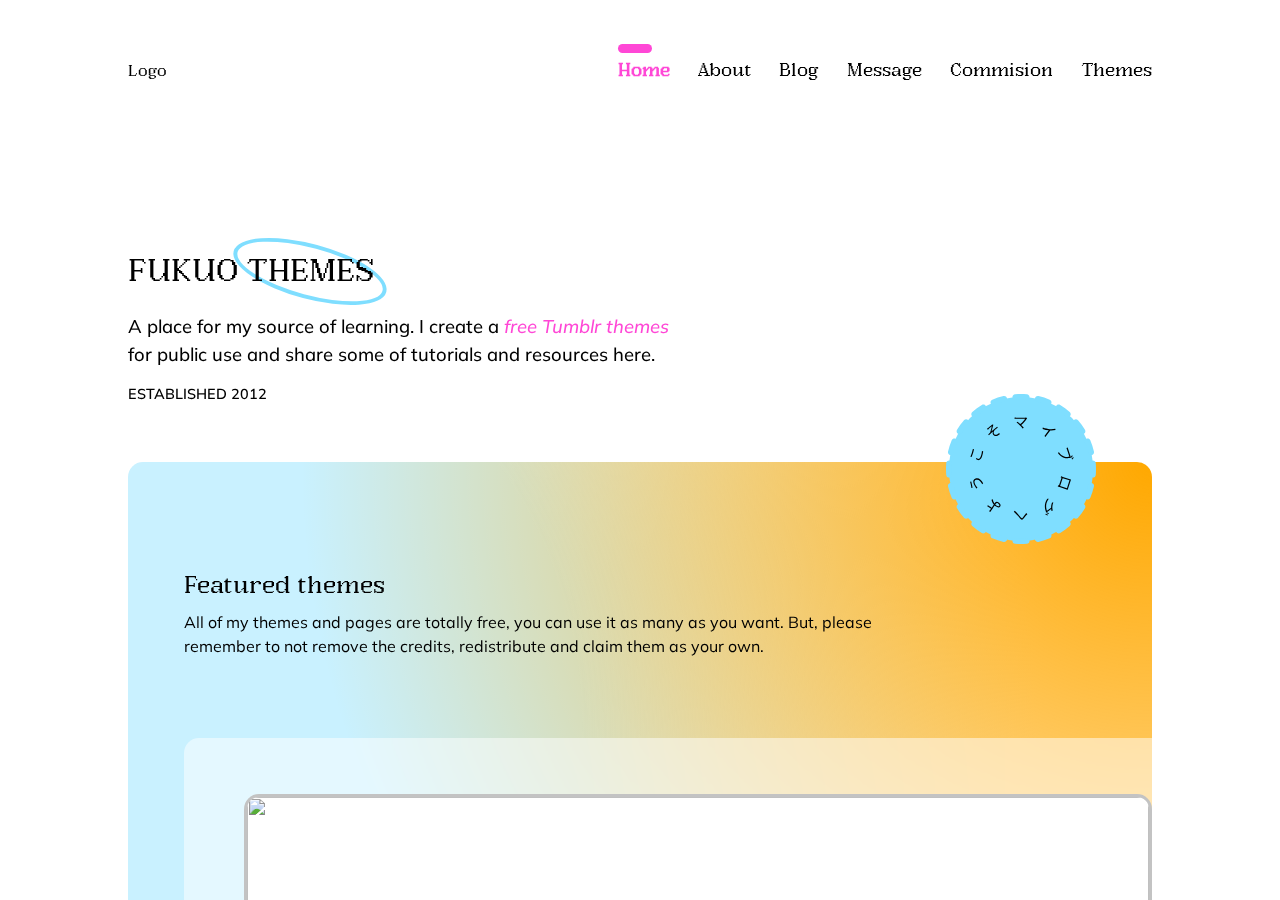
==== index.html @ 9b91c10b "[Styling] Adjustment styling on the about page" ====
<!DOCTYPE html>
<html lang="en">

<head>
    <meta charset="UTF-8">
    <meta http-equiv="X-UA-Compatible" content="IE=edge">
    <meta name="viewport" content="width=device-width, initial-scale=1.0">
    <title>Document</title>

    <link rel="stylesheet" href="css/main.min.css">
    <link rel="preconnect" href="https://fonts.gstatic.com">
    <link
        href="https://fonts.googleapis.com/css2?family=Mulish:ital,wght@0,400;0,700;0,800;1,400;1,700&family=Oxygen+Mono&display=swap"
        rel="stylesheet">
    <link rel="stylesheet" href="https://cdnjs.cloudflare.com/ajax/libs/tiny-slider/2.9.3/tiny-slider.css">
    <!--[if (lt IE 9)]><script src="https://cdnjs.cloudflare.com/ajax/libs/tiny-slider/2.9.3/min/tiny-slider.helper.ie8.js"></script><![endif]-->
</head>

<body>

    <!-- <div class="loader"></div> -->

    <div id="my-scrollbar">
        <nav class="nav">
            <div class="nav__inner">
                <div class="nav__logo">Logo</div>
                <ul class="nav__links" role="list">
                    <li class="nav__menu"><a href="/index.html">Home</a></li>
                    <li class="nav__menu"><a href="/about.html">About</a></li>
                    <li class="nav__menu"><a href="/blog">Blog</a></li>
                    <li class="nav__menu"><a href="/contact">Message</a></li>
                    <li class="nav__menu"><a href="/commissions">Commision</a></li>
                    <li class="nav__menu"><a href="/tagged/themes">Themes</a></li>
                </ul>
            </div>
        </nav>

        <!-- <div data-barba="wrapper"> 
            data-barba="container" data-barba-namespace="home">-->
        <main class="homepage">

            <div class="homepage__intro">
                <h1>FUKUO <span>THEMES</span></h1>
                <p>A place for my source of learning. I create a <em>free Tumblr themes</em> <br /> for public use
                    and share some of
                    tutorials and resources here.</p>
                <p class="created">Established 2012</p>
            </div>
            <div class="homepage__featured">
                <div class="homepage__sticker">

                    <svg width="208" height="208" viewBox="0 0 208 208" fill="none" xmlns="http://www.w3.org/2000/svg">
                        <path
                            d="M4 104C4 48.7715 48.7715 4 104 4V4C159.228 4 204 48.7715 204 104V104C204 159.228 159.228 204 104 204V204C48.7715 204 4 159.228 4 104V104Z"
                            fill="#7FDEFF" />
                        <path
                            d="M112.509 33.686L111.186 32.615C110.892 32.72 110.409 32.783 109.821 32.783H97.305C96.57 32.783 95.751 32.699 95.163 32.615V34.505C95.583 34.463 96.486 34.379 97.305 34.379H109.653C108.603 36.269 106.188 39.356 103.101 41.666C101.673 40.385 99.951 38.978 99.174 38.411L97.809 39.524C98.922 40.301 101.358 42.401 102.618 43.661C103.941 45.026 105.621 46.874 106.398 47.945L107.931 46.727C107.091 45.698 105.6 44.123 104.34 42.863C107.805 40.217 110.472 36.794 111.984 34.337C112.11 34.148 112.299 33.917 112.509 33.686Z"
                            fill="black" />
                        <path
                            d="M134.254 46.5866L133.97 48.4056C136.863 49.3908 139.931 50.0625 142.455 50.3392L137.888 56.6252C137.419 57.2708 136.751 58.0833 136.466 58.369L138.131 59.5787C138.309 59.1895 138.88 58.3324 139.349 57.6868L144.558 50.5173C147.131 50.621 149.632 50.4654 151.898 50.0614L151.525 48.181C149.328 48.7394 146.555 48.9832 143.986 48.8037C141.236 48.6229 137.773 47.9236 134.254 46.5866Z"
                            fill="black" />
                        <path
                            d="M175.689 85.9034L174.873 84.9542C174.383 85.6212 173.593 86.5184 172.95 87.1909C172.793 86.9108 172.695 86.6112 172.611 86.3516L169.36 76.3455C169.146 75.6864 168.946 74.8681 168.851 74.3029L167.073 74.8804C167.255 75.3732 167.523 76.0593 167.776 76.8382L171.098 87.064C169.09 87.4073 166.015 87.3906 163.737 86.5631C161.055 85.5798 158.631 83.8945 156.413 80.3314L155.356 82.1762C157.682 85.4613 160.312 87.2344 163.246 88.3126C165.815 89.222 169.343 89.1359 171.582 88.8939C172.008 88.844 172.353 88.8201 172.678 88.869L172.979 87.6892L173.566 88.3378C174.195 87.6918 175.159 86.5834 175.689 85.9034ZM177.039 88.2912L176.223 87.3419C175.699 88.1083 174.775 89.1373 174.099 89.8427L174.935 90.7855C175.558 90.1195 176.522 89.0111 177.039 88.2912Z"
                            fill="black" />
                        <path
                            d="M173.409 118.605C172.917 118.489 172.298 118.288 171.838 118.139L162.012 114.946C161.313 114.719 159.848 114.199 159.595 114.094L159.037 115.812C159.203 115.844 159.683 116 160.208 116.148L156.665 127.053C156.126 126.878 155.653 126.702 155.513 126.657L154.955 128.374C155.181 128.426 156.746 128.912 157.385 129.12L167.231 132.319C167.73 132.481 168.29 132.663 168.776 132.865C168.931 132.253 169.164 131.534 169.307 131.094L172.792 120.369C172.941 119.91 173.136 119.377 173.409 118.605ZM171.253 119.737L167.703 130.662L158.216 127.579L161.766 116.654L171.253 119.737Z"
                            fill="black" />
                        <path
                            d="M142.204 166.446L142.82 165.401C141.905 165.105 140.574 164.489 139.741 164.056L139.12 165.13C139.983 165.568 141.335 166.143 142.204 166.446ZM140.829 168.483L141.445 167.438C140.513 167.155 139.249 166.594 138.344 166.135L137.723 167.209C138.502 167.603 139.93 168.175 140.829 168.483ZM146.182 162.31L148.127 161.701C147.908 161.185 147.719 160.388 147.666 159.959C147.315 157.904 147.178 154.214 148.829 150.341L147.027 150.326C146.047 152.907 145.736 155.444 145.748 157.641L140.023 161.8C139.239 160.007 138.688 157.034 138.873 154.537C139.098 151.596 140.111 148.524 142.571 145.335L140.516 145.115C138.203 148.613 137.287 151.64 137.111 154.649C136.945 157.599 137.575 160.646 138.363 162.695C138.475 163.029 138.589 163.543 138.626 163.879L140.241 163.744C140.439 163.445 140.776 163.122 141.234 162.789L145.839 159.444C145.875 159.781 145.912 160.117 145.966 160.441C146.019 160.871 146.132 161.67 146.182 162.31Z"
                            fill="black" />
                        <path
                            d="M112.824 166.754L111.27 165.179C110.955 165.62 110.472 166.25 110.031 166.796C108.96 168.098 107.259 170.408 106.272 171.647C105.537 172.529 105.138 172.676 104.235 171.71C103.269 170.618 101.673 168.602 100.308 167.048C98.859 165.41 96.948 163.268 95.373 161.777L94.029 163.31C95.919 164.99 97.998 167.174 99.279 168.581C100.623 170.03 102.219 172.109 103.5 173.39C104.886 174.797 105.957 174.587 107.196 173.159C108.435 171.668 110.199 169.274 111.312 168.14C111.879 167.573 112.299 167.153 112.824 166.754Z"
                            fill="black" />
                        <path
                            d="M73.7441 155.166C73.0652 156.1 71.6185 155.984 69.8686 154.712C69.3079 154.305 68.7843 153.847 68.3271 153.333C68.648 152.891 68.9026 152.505 69.1001 152.233C69.9518 151.061 70.9831 150.927 72.2233 151.828C73.8543 153.013 74.423 154.231 73.7441 155.166ZM59.7825 162.414L61.3965 163.586C61.5338 163.219 62.0383 162.417 62.4826 161.806C62.9964 161.063 64.0086 159.67 64.7245 158.684C65.4651 157.665 66.5328 156.052 67.4646 154.627C67.8909 155.04 68.342 155.42 68.8347 155.778C71.7738 157.913 74.0294 157.631 75.1403 156.102C76.5475 154.166 75.3577 152.159 73.0131 150.456C70.7535 148.814 69.04 149.386 68.0279 150.779C67.8057 151.085 67.5388 151.488 67.2348 151.942C65.9246 150.03 65.1516 147.807 64.8666 145.912L63.113 146.611C63.5339 148.604 64.5557 151.164 66.2983 153.338C65.3094 154.878 64.197 156.588 63.3823 157.709C63.3453 157.76 63.3206 157.794 63.2836 157.845C61.8781 156.85 59.6294 155.372 58.0063 154.426L57.1315 155.737C58.7963 156.661 61.0157 158.144 62.3825 159.085C61.9011 159.748 61.4737 160.372 61.1235 160.818C60.7362 161.315 60.0927 162.094 59.7825 162.414Z"
                            fill="black" />
                        <path
                            d="M41.4905 118.997C45.0655 117.835 48.0925 120.628 50.2686 125.286L51.4945 123.894C49.0348 118.974 45.3328 115.872 40.9988 117.28C38.1428 118.208 37.2529 120.837 38.1744 123.674C38.9206 125.97 40.2995 128.039 41.0733 129.334C41.4078 129.887 41.7483 130.528 41.9699 131.074L43.6586 129.951C43.3032 129.537 42.8953 129.029 42.4944 128.475C41.772 127.406 40.477 125.663 39.7242 123.347C39.0558 121.289 39.8128 119.542 41.4905 118.997ZM35.2285 130.305L36.8308 130.072C36.4969 127.685 35.5855 123.521 35.005 121.259L33.3893 121.519C34.0053 123.482 35.014 127.946 35.2285 130.305Z"
                            fill="black" />
                        <path
                            d="M33.8287 86.9203L35.4665 87.4525C36.099 85.9136 36.7504 84.2484 37.3993 82.2512C38.0029 80.3938 38.5704 78.1714 38.9118 76.7808L37.2741 76.2487C36.9467 77.7321 36.4246 79.8147 35.8016 81.732C35.1526 83.7293 34.4757 85.5407 33.8287 86.9203ZM42.1371 88.7367L41.4517 90.3025C42.2122 90.7483 43.073 91.293 44.0916 91.6239C46.608 92.4416 48.7119 90.5197 50.0293 86.4653C50.9508 83.6293 51.4753 80.9954 51.5431 79.4277L49.819 78.8895C49.8316 80.5497 49.2941 83.2234 48.3985 85.9796C47.3602 89.1752 45.7956 90.3891 44.2777 89.8959C43.5387 89.6558 42.8516 89.2559 42.1371 88.7367Z"
                            fill="black" />
                        <path
                            d="M56.9047 48.0767L57.9848 49.4204C58.3169 49.1272 58.7896 48.706 59.1896 48.3634C59.8831 47.7817 62.7745 45.4733 63.485 44.8792C63.1059 46.6082 62.1203 50.9324 61.2113 53.5397C60.4189 54.2711 59.3623 55.2464 58.519 56.0149L59.5637 57.2027C61.3555 55.3817 63.4299 53.4852 65.1367 52.0115C64.6529 53.1677 64.4373 55.1932 65.4989 56.6543C67.3874 59.2537 70.5975 58.9202 74.6071 55.7215L73.8961 54.1355C73.3215 54.6309 72.5137 55.2697 71.4126 55.862C69.7184 56.7814 67.9226 57.2036 66.6759 55.4877C65.5156 53.8907 66.1051 51.3079 67.5803 49.8728C68.5009 48.9962 70.1195 47.7943 71.8462 46.6695L70.9328 45.4123C68.4863 47.1898 65.5887 49.6325 63.2038 51.7805C63.7853 49.7227 64.7552 45.8772 65.2471 43.9104C65.3492 43.5507 65.5687 42.924 65.7078 42.6153L64.1378 42.2764C63.971 42.4755 63.6975 42.778 63.3315 43.0959C62.4325 43.9307 59.0438 46.6264 58.2962 47.1695C57.7866 47.5398 57.3495 47.8314 56.9047 48.0767Z"
                            fill="black" />
                        <path
                            d="M104 208C106.209 208 108 206.209 108 204C108 201.791 106.209 200 104 200V208ZM8 104C8 101.791 6.20914 100 4 100C1.79086 100 0 101.791 0 104H8ZM208 104C208 101.791 206.209 100 204 100C201.791 100 200 101.791 200 104H208ZM104 200C101.791 200 100 201.791 100 204C100 206.209 101.791 208 104 208V200ZM104 0C101.791 0 100 1.79086 100 4C100 6.20914 101.791 8 104 8V0ZM200 104C200 106.209 201.791 108 204 108C206.209 108 208 106.209 208 104H200ZM104 8C106.209 8 108 6.20914 108 4C108 1.79086 106.209 0 104 0V8ZM0 104C0 106.209 1.79086 108 4 108C6.20914 108 8 106.209 8 104H0ZM96.4562 199.708C94.2536 199.537 92.3295 201.184 92.1583 203.386C91.9872 205.589 93.634 207.513 95.8365 207.684L96.4562 199.708ZM79.7146 205.148C81.8631 205.662 84.0215 204.337 84.5356 202.189C85.0496 200.04 83.7246 197.882 81.5761 197.368L79.7146 205.148ZM67.2534 192.717C65.2128 191.871 62.8725 192.839 62.0263 194.88C61.1801 196.92 62.1484 199.261 64.189 200.107L67.2534 192.717ZM49.6509 192.686C51.5334 193.842 53.9966 193.253 55.1526 191.37C56.3087 189.488 55.7197 187.024 53.8372 185.868L49.6509 192.686ZM41.6537 177.002C39.9745 175.567 37.4495 175.764 36.014 177.443C34.5786 179.122 34.7761 181.647 36.4553 183.083L41.6537 177.002ZM24.9171 171.545C26.3526 173.224 28.8776 173.421 30.5568 171.986C32.2359 170.55 32.4335 168.026 30.998 166.346L24.9171 171.545ZM22.1317 154.163C20.9757 152.28 18.5124 151.691 16.6299 152.847C14.7474 154.003 14.1585 156.467 15.3145 158.349L22.1317 154.163ZM7.89315 143.811C8.73937 145.852 11.0796 146.82 13.1203 145.974C15.1609 145.127 16.1292 142.787 15.283 140.747L7.89315 143.811ZM10.6321 126.424C10.1181 124.275 7.95965 122.95 5.81115 123.464C3.66265 123.978 2.33765 126.137 2.85169 128.285L10.6321 126.424ZM0.315879 112.163C0.486986 114.366 2.41118 116.013 4.61368 115.842C6.81618 115.671 8.46295 113.746 8.29185 111.544L0.315879 112.163ZM8.29185 96.4562C8.46295 94.2536 6.81618 92.3295 4.61368 92.1583C2.41118 91.9872 0.486988 93.634 0.31588 95.8365L8.29185 96.4562ZM2.85169 79.7146C2.33765 81.8631 3.66265 84.0215 5.81115 84.5356C7.95965 85.0496 10.1181 83.7246 10.6321 81.5761L2.85169 79.7146ZM15.283 67.2534C16.1292 65.2128 15.1609 62.8725 13.1203 62.0263C11.0796 61.1801 8.73937 62.1484 7.89315 64.189L15.283 67.2534ZM15.3145 49.6509C14.1585 51.5334 14.7474 53.9966 16.6299 55.1526C18.5124 56.3087 20.9757 55.7197 22.1317 53.8372L15.3145 49.6509ZM30.998 41.6537C32.4335 39.9745 32.2359 37.4495 30.5567 36.014C28.8776 34.5786 26.3526 34.7761 24.9171 36.4553L30.998 41.6537ZM36.4553 24.9171C34.7761 26.3526 34.5785 28.8776 36.014 30.5568C37.4495 32.2359 39.9745 32.4335 41.6537 30.998L36.4553 24.9171ZM53.8372 22.1317C55.7197 20.9757 56.3087 18.5124 55.1526 16.6299C53.9966 14.7474 51.5334 14.1585 49.6509 15.3145L53.8372 22.1317ZM64.189 7.89315C62.1484 8.73937 61.1801 11.0796 62.0263 13.1203C62.8725 15.1609 65.2128 16.1292 67.2534 15.283L64.189 7.89315ZM81.5761 10.6321C83.7246 10.1181 85.0496 7.95965 84.5356 5.81115C84.0215 3.66265 81.8631 2.33765 79.7146 2.85169L81.5761 10.6321ZM95.8365 0.315879C93.634 0.486986 91.9873 2.41118 92.1584 4.61368C92.3295 6.81618 94.2537 8.46295 96.4562 8.29185L95.8365 0.315879ZM111.544 8.29185C113.746 8.46295 115.671 6.81618 115.842 4.61368C116.013 2.41118 114.366 0.486988 112.163 0.31588L111.544 8.29185ZM128.285 2.85169C126.137 2.33765 123.978 3.66265 123.464 5.81115C122.95 7.95965 124.275 10.1181 126.424 10.6321L128.285 2.85169ZM140.747 15.283C142.787 16.1292 145.127 15.1609 145.974 13.1203C146.82 11.0796 145.852 8.73937 143.811 7.89315L140.747 15.283ZM158.349 15.3145C156.467 14.1585 154.003 14.7474 152.847 16.6299C151.691 18.5124 152.28 20.9757 154.163 22.1317L158.349 15.3145ZM166.346 30.998C168.026 32.4335 170.55 32.2359 171.986 30.5567C173.421 28.8776 173.224 26.3526 171.545 24.9171L166.346 30.998ZM183.083 36.4553C181.647 34.7761 179.122 34.5785 177.443 36.014C175.764 37.4495 175.567 39.9745 177.002 41.6537L183.083 36.4553ZM185.868 53.8372C187.024 55.7197 189.488 56.3087 191.37 55.1526C193.253 53.9966 193.842 51.5334 192.686 49.6509L185.868 53.8372ZM200.107 64.189C199.261 62.1484 196.92 61.1801 194.88 62.0263C192.839 62.8725 191.871 65.2128 192.717 67.2534L200.107 64.189ZM197.368 81.5761C197.882 83.7246 200.04 85.0496 202.189 84.5356C204.337 84.0215 205.662 81.8631 205.148 79.7146L197.368 81.5761ZM207.684 95.8365C207.513 93.634 205.589 91.9873 203.386 92.1584C201.184 92.3295 199.537 94.2537 199.708 96.4562L207.684 95.8365ZM199.708 111.544C199.537 113.746 201.184 115.671 203.386 115.842C205.589 116.013 207.513 114.366 207.684 112.163L199.708 111.544ZM205.148 128.285C205.662 126.137 204.337 123.978 202.189 123.464C200.04 122.95 197.882 124.275 197.368 126.424L205.148 128.285ZM192.717 140.747C191.871 142.787 192.839 145.127 194.88 145.974C196.92 146.82 199.261 145.852 200.107 143.811L192.717 140.747ZM192.686 158.349C193.842 156.467 193.253 154.003 191.37 152.847C189.488 151.691 187.024 152.28 185.868 154.163L192.686 158.349ZM177.002 166.346C175.567 168.026 175.764 170.55 177.443 171.986C179.122 173.421 181.647 173.224 183.083 171.545L177.002 166.346ZM171.545 183.083C173.224 181.647 173.421 179.122 171.986 177.443C170.55 175.764 168.026 175.567 166.346 177.002L171.545 183.083ZM154.163 185.868C152.28 187.024 151.691 189.488 152.847 191.37C154.003 193.253 156.467 193.842 158.349 192.686L154.163 185.868ZM143.811 200.107C145.852 199.261 146.82 196.92 145.974 194.88C145.127 192.839 142.787 191.871 140.747 192.717L143.811 200.107ZM126.424 197.368C124.275 197.882 122.95 200.04 123.464 202.189C123.978 204.337 126.137 205.662 128.285 205.148L126.424 197.368ZM112.163 207.684C114.366 207.513 116.013 205.589 115.842 203.386C115.671 201.184 113.746 199.537 111.544 199.708L112.163 207.684ZM104 200C101.46 200 98.9446 199.901 96.4562 199.708L95.8365 207.684C98.5309 207.893 101.253 208 104 208V200ZM81.5761 197.368C76.643 196.188 71.8579 194.626 67.2534 192.717L64.189 200.107C69.1799 202.177 74.3671 203.869 79.7146 205.148L81.5761 197.368ZM53.8372 185.868C49.5413 183.23 45.4684 180.263 41.6537 177.002L36.4553 183.083C40.586 186.614 44.9971 189.828 49.6509 192.686L53.8372 185.868ZM30.998 166.346C27.7369 162.532 24.7698 158.459 22.1317 154.163L15.3145 158.349C18.1723 163.003 21.3859 167.414 24.9171 171.545L30.998 166.346ZM15.283 140.747C13.3736 136.142 11.8124 131.357 10.6321 126.424L2.85169 128.285C4.1311 133.633 5.82349 138.82 7.89315 143.811L15.283 140.747ZM8.29185 111.544C8.09852 109.055 8 106.54 8 104H0C0 106.747 0.106558 109.469 0.315879 112.163L8.29185 111.544ZM8 104C8 101.46 8.09852 98.9446 8.29185 96.4562L0.31588 95.8365C0.106559 98.5309 0 101.253 0 104H8ZM10.6321 81.5761C11.8124 76.643 13.3736 71.8579 15.283 67.2534L7.89315 64.189C5.82349 69.1799 4.1311 74.3671 2.85169 79.7146L10.6321 81.5761ZM22.1317 53.8372C24.7698 49.5413 27.7368 45.4684 30.998 41.6537L24.9171 36.4553C21.3859 40.586 18.1723 44.9971 15.3145 49.6509L22.1317 53.8372ZM41.6537 30.998C45.4684 27.7369 49.5413 24.7698 53.8372 22.1317L49.6509 15.3145C44.9971 18.1723 40.5859 21.3859 36.4553 24.9171L41.6537 30.998ZM67.2534 15.283C71.8579 13.3736 76.643 11.8124 81.5761 10.6321L79.7146 2.85169C74.3671 4.1311 69.1799 5.82349 64.189 7.89315L67.2534 15.283ZM96.4562 8.29185C98.9446 8.09852 101.46 8 104 8V0C101.253 0 98.5309 0.106558 95.8365 0.315879L96.4562 8.29185ZM104 8C106.54 8 109.055 8.09852 111.544 8.29185L112.163 0.31588C109.469 0.106559 106.747 0 104 0V8ZM126.424 10.6321C131.357 11.8124 136.142 13.3736 140.747 15.283L143.811 7.89315C138.82 5.82349 133.633 4.1311 128.285 2.85169L126.424 10.6321ZM154.163 22.1317C158.459 24.7698 162.532 27.7368 166.346 30.998L171.545 24.9171C167.414 21.3859 163.003 18.1723 158.349 15.3145L154.163 22.1317ZM177.002 41.6537C180.263 45.4684 183.23 49.5413 185.868 53.8372L192.686 49.6509C189.828 44.9971 186.614 40.5859 183.083 36.4553L177.002 41.6537ZM192.717 67.2534C194.626 71.8579 196.188 76.643 197.368 81.5761L205.148 79.7146C203.869 74.3671 202.177 69.1799 200.107 64.189L192.717 67.2534ZM199.708 96.4562C199.901 98.9446 200 101.46 200 104H208C208 101.253 207.893 98.5309 207.684 95.8365L199.708 96.4562ZM200 104C200 106.54 199.901 109.055 199.708 111.544L207.684 112.163C207.893 109.469 208 106.747 208 104H200ZM197.368 126.424C196.188 131.357 194.626 136.142 192.717 140.747L200.107 143.811C202.177 138.82 203.869 133.633 205.148 128.285L197.368 126.424ZM185.868 154.163C183.23 158.459 180.263 162.532 177.002 166.346L183.083 171.545C186.614 167.414 189.828 163.003 192.686 158.349L185.868 154.163ZM166.346 177.002C162.532 180.263 158.459 183.23 154.163 185.868L158.349 192.686C163.003 189.828 167.414 186.614 171.545 183.083L166.346 177.002ZM140.747 192.717C136.142 194.626 131.357 196.188 126.424 197.368L128.285 205.148C133.633 203.869 138.82 202.177 143.811 200.107L140.747 192.717ZM111.544 199.708C109.055 199.901 106.54 200 104 200V208C106.747 208 109.469 207.893 112.163 207.684L111.544 199.708Z"
                            fill="#7FDEFF" />
                    </svg>

                </div>
                <div class="homepage__featured--desc">
                    <h2>Featured themes</h2>
                    <p>All of my themes and pages are totally free, you can use it as many as you want. But, please
                        remember
                        to not remove the credits, redistribute and claim them as your own.</p>
                </div>

                <div class="homepage__featured--slider">
                    <div class="homepage__slider">
                        <div class="homepage__card">
                            <div class="homepage__card--inner">
                                <figure>
                                    <img src="https://images.unsplash.com/photo-1615240198737-c3c9c6f31559?ixid=MXwxMjA3fDB8MHx0b3BpYy1mZWVkfDF8cm5TS0RId3dZVWt8fGVufDB8fHw%3D&ixlib=rb-1.2.1&auto=format&fit=crop&w=500&q=60"
                                        alt="">
                                </figure>
                                <div class="body__caption">
                                    <div class="body__categories">
                                        <span>Portfolio theme</span>
                                    </div>
                                    <h2 class="body__heading">
                                        Empati tamako
                                    </h2>
                                    <p>Lorem ipsum dolor, sit amet consectetur adipisicing elit. Doloribus
                                        fugiat
                                        illum quasi eos quas
                                        saepe totam dolore repellendus? Alias minima vitae autem optio earum vero
                                        amet
                                        rem
                                        inventore
                                        ut
                                        sint? Nam aperiam veniam natus ratione quidem.</p>
                                </div>
                            </div>
                        </div>
                        <div class="homepage__card">
                            <div class="homepage__card--inner">
                                <figure>
                                    <img src="https://images.unsplash.com/photo-1615206241290-2c67d7ae42a1?ixid=MXwxMjA3fDB8MHxwaG90by1wYWdlfHx8fGVufDB8fHw%3D&ixlib=rb-1.2.1&auto=format&fit=crop&w=800&q=80"
                                        alt="">
                                </figure>
                                <div class="body__caption">
                                    <div class="body__categories">
                                        <span>Minimal theme</span>
                                    </div>
                                    <h2 class="body__heading">Heading title</h2>
                                    <p> Impedit laboriosam aperiam minima ab aliquam nostrum adipisci cum
                                        exercitationem commodi qui
                                        id, voluptas odit nobis, voluptatum, nisi necessitatibus temporibus enim
                                        reiciendis
                                        tenetur
                                        quia. Nam aperiam veniam natus ratione quidem.</p>
                                </div>
                            </div>
                        </div>
                        <div class="homepage__card">
                            <div class="homepage__card--inner">
                                <figure>
                                    <img src="https://images.unsplash.com/photo-1615213264650-b76a7b4b2178?ixid=MXwxMjA3fDB8MHxwaG90by1wYWdlfHx8fGVufDB8fHw%3D&ixlib=rb-1.2.1&auto=format&fit=crop&w=1050&q=80"
                                        alt="">
                                </figure>
                                <div class="body__caption">
                                    Perferendis at expedita dicta esse. Autem aliquam dolores voluptatum
                                    alias
                                    consequatur,
                                    deserunt, repellat odio quasi quaerat optio aut. Repudiandae inventore magnam
                                    suscipit
                                    quis
                                    nemo, beatae ad cupiditate perspiciatis voluptatibus alias.
                                </div>
                            </div>
                        </div>


                    </div>
                </div>
            </div>
            <div class="homepage__blog">
                <div class="homepage__blog--title">
                    <h2>
                        Blog
                    </h2>
                    <span>See latests blog</span>
                </div>
            </div>
            <div class="homepage__cta">
                <div class="cta is--primary">
                    <div class="cta__inner">
                        <p class="cta__subtitle" role="doc-subtitle">Hi, there!</p>
                        <h2 class="cta__title">Consider commissioning me? 🍞</h2>
                        <div class="cta__body">
                            <p>If you like my work and can't find the theme that fits with your need or lack of
                                personality, consider commissioning me a custom theme and/or pages (a personalized
                                theme/pages only for you).
                            </p>
                        </div>
                        <a class="cta__button cta__button--secondary" href="#" target="_blank">Read more <svg
                                xmlns="http://www.w3.org/2000/svg" width="22" height="22" viewBox="0 0 24 24"
                                fill="none" stroke="currentColor" stroke-width="1.5" stroke-linecap="butt"
                                stroke-linejoin="bevel">
                                <path d="M7 17l9.2-9.2M17 17V7H7" />
                            </svg></a>
                    </div>
                </div>
                <div class="cta is--discord">
                    <svg class="discord" viewBox="0 0 24 24" xmlns="http://www.w3.org/2000/svg">
                        <path
                            d="M20.222 0c1.406 0 2.54 1.137 2.607 2.475V24l-2.677-2.273-1.47-1.338-1.604-1.398.67 2.205H3.71c-1.402 0-2.54-1.065-2.54-2.476V2.48C1.17 1.142 2.31.003 3.715.003h16.5L20.222 0zm-6.118 5.683h-.03l-.202.2c2.073.6 3.076 1.537 3.076 1.537-1.336-.668-2.54-1.002-3.744-1.137-.87-.135-1.74-.064-2.475 0h-.2c-.47 0-1.47.2-2.81.735-.467.203-.735.336-.735.336s1.002-1.002 3.21-1.537l-.135-.135s-1.672-.064-3.477 1.27c0 0-1.805 3.144-1.805 7.02 0 0 1 1.74 3.743 1.806 0 0 .4-.533.805-1.002-1.54-.468-2.14-1.404-2.14-1.404s.134.066.335.2h.06c.03 0 .044.015.06.03v.006c.016.016.03.03.06.03.33.136.66.27.93.4a8.18 8.18 0 001.8.536c.93.135 1.996.2 3.21 0 .6-.135 1.2-.267 1.8-.535.39-.2.87-.4 1.397-.737 0 0-.6.936-2.205 1.404.33.466.795 1 .795 1 2.744-.06 3.81-1.8 3.87-1.726 0-3.87-1.815-7.02-1.815-7.02-1.635-1.214-3.165-1.26-3.435-1.26l.056-.02zm.168 4.413c.703 0 1.27.6 1.27 1.335 0 .74-.57 1.34-1.27 1.34-.7 0-1.27-.6-1.27-1.334.002-.74.573-1.338 1.27-1.338zm-4.543 0c.7 0 1.266.6 1.266 1.335 0 .74-.57 1.34-1.27 1.34-.7 0-1.27-.6-1.27-1.334 0-.74.57-1.338 1.27-1.338z" />
                    </svg>
                    <div class="cta__inner">
                        <h2 class="cta__title is--discord">Join my Discord server</h2>
                        <div class="cta__body is--discord">
                            <p>Be a part of members for faster response, a sneak-peeks (of what I’m currently working
                                on) and you can find useful resources and fun events here—coding streams, gaming and
                                many more!

                            </p>
                        </div>
                        <a class="cta__button cta__button--primary" href="#" target="_blank">Join the server <svg
                                xmlns="http://www.w3.org/2000/svg" width="22" height="22" viewBox="0 0 24 24"
                                fill="none" stroke="currentColor" stroke-width="1.5" stroke-linecap="butt"
                                stroke-linejoin="bevel">
                                <path d="M7 17l9.2-9.2M17 17V7H7" />
                            </svg></a>
                    </div>
                </div>
            </div>
        </main>
        <!-- </div> -->

        <footer class="footer" role="contentinfo">
            <div class="footer__inner">
                <div class="grid-footer">
                    <h2>Quick Links</h2>
                    <ul class="links">
                        <li><a href="/about">About this blog</a></li>
                        <li><a href="/tagged/resources">Resources</a></li>
                        <li><a href="/tagged/tutorials">Tutorials</a></li>
                        <li><a href="/contact">Contact</a></li>
                        <li>
                            <a href="/tagged/answered"><span class="ec ec-e-mail"></span> Answered posts</a>
                        </li>
                    </ul>
                </div>
                <div class="grid-footer">
                    <h2>Support me</h2>
                    <a class="ko-fi-btn" tabindex="0" href="https://ko-fi.com/fukuoka"><svg width="24" id="Layer_1"
                            data-name="Layer 1" xmlns="http://www.w3.org/2000/svg" viewBox="0 0 56.69 47.71">
                            <path class="cls-1"
                                d="M23.62,11.22A17.39,17.39,0,1,0,41,28.6,17.41,17.41,0,0,0,23.62,11.22Zm0.22,27.24-0.45.25-0.45-.25c-0.4-.22-9.8-5.36-9.8-11.25,0-3.82,2.53-6.82,5.76-6.82a6.29,6.29,0,0,1,4.46,2.08,6.38,6.38,0,0,1,4.52-2.12c3.24,0,5.78,3,5.78,6.85C33.64,33.09,24.23,38.24,23.83,38.45Z"
                                transform="translate(0 -4.43)"></path>
                            <path class="cls-1"
                                d="M56.69,28.82c0-2.6-2-3-3.38-3.05H47.78C47,17.37,41.78,10,33.27,6.35a23.87,23.87,0,1,0,9.89,36,22.47,22.47,0,0,0,4.33-10.72l6.31,0C55.21,31.66,56.69,31.17,56.69,28.82ZM15.87,46.55a19.93,19.93,0,1,1,24.73-7.4A19.94,19.94,0,0,1,15.87,46.55Z"
                                transform="translate(0 -4.43)"></path>
                        </svg>
                        Buy me a coffee?</a>
                    <p> If you have a cash sitting around in your pocket, would you consider
                        supporting me by buying more coffee? I would very much appreciate it!</p>
                </div>
                <div class="grid-footer">
                    <h2>Copyright</h2>
                    <p>Copyright © FUKUO 2012–2021. All rights reserved.</p>
                    <ul>
                        <li>
                            <a href="/legal"><span class="ec ec-notebook-with-decorative-cover"></span>
                                Legal Page</a>
                        </li>
                        <li><a href="/legal">Terms of Use</a></li>
                        <li><a href="/credits">Credits</a></li>
                    </ul>
                </div>
            </div>
        </footer>

    </div>



    <script src="https://cdn.jsdelivr.net/npm/smooth-scrollbar@8.6.0/dist/smooth-scrollbar.js"></script>
    <script>
        var Scrollbar = window.Scrollbar;

        const options = {
            alwaysShowTracks: false,
            damping: 0.1
        };

        Scrollbar.init(document.querySelector('#my-scrollbar'), options);
    </script>
    <script src="https://cdnjs.cloudflare.com/ajax/libs/tiny-slider/2.9.2/min/tiny-slider.js"></script>
    <script src="https://unpkg.com/axios/dist/axios.min.js"></script>
    <script src="js/navigation.js"></script>
    <script src="js/slider.js"></script>
    <script src="js/featured.js"></script>

</body>

</html>
---- css/main.min.css ----
*,*::before,*::after{-webkit-box-sizing:border-box;box-sizing:border-box}body,h1,h2,h3,h4,p,figure,blockquote,dl,dd{margin:0}ul[role='list'],ol[role='list']{list-style:none}html:focus-within{scroll-behavior:smooth}body{min-height:100vh;text-rendering:optimizeSpeed;line-height:1.5}a:not([class]){text-decoration-skip-ink:auto}img,picture{max-width:100%;display:block}input,button,textarea,select{font:inherit}@media (prefers-reduced-motion: reduce){html:focus-within{scroll-behavior:auto}*,*::before,*::after{-webkit-animation-duration:0.01ms !important;animation-duration:0.01ms !important;-webkit-animation-iteration-count:1 !important;animation-iteration-count:1 !important;-webkit-transition-duration:0.01ms !important;transition-duration:0.01ms !important;scroll-behavior:auto !important}}:root{--heading-font:"Argent Pixel CF", monospace;--body-font:'Mulish', sans-serif;--code-font:'Oxygen Mono', monospace;--bg-color:#FFFFFF;--bg-card:#fff;--primary-color:#7FDEFF;--secondary-color:#FF47D6;--tertiary-color:#FF8850;--is-pinned:#FFD2C5;--heading-text:#111;--body-text:#333}.cards{display:-webkit-box;display:-ms-flexbox;display:flex;-webkit-box-orient:vertical;-webkit-box-direction:normal;-ms-flex-direction:column;flex-direction:column;background-color:var(--bg-card);overflow:hidden;border:3px solid rgba(17,17,17,0.15);border-radius:15px;-moz-border-radius:15px;-webkit-border-radius:15px}.cards.is-pinned{border:3px solid var(--tertiary-color);background-color:var(--is-pinned)}.cards.is-pinned .cards__button{display:-webkit-inline-box;display:-ms-inline-flexbox;display:inline-flex;-webkit-box-align:center;-ms-flex-align:center;align-items:center;font-weight:bold;text-decoration:none;padding:0.45rem 1rem;border-radius:30px;color:#111;background-color:transparent;border:3px solid currentColor}.cards__date{display:-webkit-box;display:-ms-flexbox;display:flex;-webkit-box-align:center;-ms-flex-align:center;align-items:center;margin-bottom:1rem;font-family:var(--heading-font);font-size:1.15rem}.cards__date svg{margin-right:0.5rem}@media (max-width: 60rem){.cards__date{font-size:0.85rem}}.cards__info{display:-webkit-box;display:-ms-flexbox;display:flex;-webkit-box-align:center;-ms-flex-align:center;align-items:center;-webkit-box-pack:justify;-ms-flex-pack:justify;justify-content:space-between;margin-bottom:1.5rem;padding-bottom:1.25rem;border-bottom:2px solid var(--tertiary-color)}.cards__info>div{display:-webkit-box;display:-ms-flexbox;display:flex;-webkit-box-align:center;-ms-flex-align:center;align-items:center}.cards__info>div img{width:45px;height:45px;border-radius:50%;margin-right:1rem;border:5px solid rgba(17,17,17,0.25)}.cards__info>div a{color:inherit;font-weight:bold}.cards__info>div ul{list-style:none;display:-webkit-box;display:-ms-flexbox;display:flex;-webkit-box-align:center;-ms-flex-align:center;align-items:center}.cards__info>div ul li+li{margin-left:1rem}.cards__photo{position:relative;height:0;padding-bottom:50%;background:linear-gradient(135deg, #FFF886 0%, #F072B6 100%)}.cards__photo img{position:absolute;left:0;top:0;width:100%;height:100%;-o-object-fit:cover;object-fit:cover}.cards__inner{-webkit-box-flex:1;-ms-flex-positive:1;flex-grow:1;padding:1.5rem 2rem}.cards__inner h1,.cards__inner h2{margin-bottom:1rem;font-family:var(--heading-font)}.cards__col--1{grid-column:1/-1}.cards__grid{display:-ms-grid;display:grid;gap:2.5rem}.cards__grid--is-two{-ms-grid-columns:(1fr)[2];grid-template-columns:repeat(2, 1fr)}.cards__grid--is-three{-ms-grid-columns:(1fr)[3];grid-template-columns:repeat(3, 1fr)}@media (max-width: 60rem){.cards__grid{-ms-grid-columns:1fr;grid-template-columns:1fr}}.cards__grid h1,.cards__grid h2,.cards__grid h3,.cards__grid h4,.cards__grid h5,.cards__grid h6{margin-bottom:0.5rem !important}.cards__grid .grid ul,.cards__grid .grid ol{list-style-type:none;margin:0;padding:0}.cards__grid .grid a{color:inherit}.cards__body{margin-bottom:1.5rem;color:var(--body-text)}.cards__body a{color:var(--secondary-color);font-weight:bold}.cards__body blockquote{margin:1rem 0;padding:0 1rem;border-left:1px solid var(--secondary-color)}.cards__body blockquote blockquote{border:0;padding:0;margin:0}.cards__body p+p{margin-top:1rem}.cards__body h1,.cards__body h2,.cards__body h3,.cards__body h4,.cards__body h5,.cards__body h6{margin-bottom:1rem;font-family:var(--heading-font)}.cards__body ul,.cards__body ol{margin:1rem;padding:0}.cards__button{display:-webkit-inline-box;display:-ms-inline-flexbox;display:inline-flex;-webkit-box-align:center;-ms-flex-align:center;align-items:center;font-weight:bold;text-decoration:none;padding:0.45rem 1rem;border-radius:30px;color:#fff;background-color:#111;border:3px solid #111}.cards__button.is--secondary{border-color:var(--secondary-color);color:var(--secondary-color);background-color:transparent}.cta{position:relative;display:-webkit-box;display:-ms-flexbox;display:flex;-webkit-box-orient:vertical;-webkit-box-direction:normal;-ms-flex-direction:column;flex-direction:column;overflow:hidden;border-radius:20px}.cta.is--primary{background-color:var(--bg-card);border:3px solid rgba(17,17,17,0.15)}.cta.is--discord{-webkit-box-orient:horizontal;-webkit-box-direction:normal;-ms-flex-direction:row;flex-direction:row;background:#7289DA;overflow:visible;border-radius:0;padding:1rem;margin-left:1rem;margin-right:1rem}.cta.is--discord svg.discord{width:100px;height:100px;padding:3rem 0 0 1rem;fill:white}.cta.is--discord::before{content:'';position:absolute;left:0;top:0;display:block;width:calc(100% + 20px);height:calc(100% + 20px);border:15px dashed #7289DA;margin:-10px -10px -10px -10px}.cta__inner{padding:1.5rem 2rem;z-index:2}.cta__title,.cta__subtitle{font-family:var(--heading-font);font-weight:500;color:var(--heading-text)}.cta__title.is--discord,.cta__subtitle.is--discord{color:white}.cta__body{color:var(--body-text);margin-top:1rem;margin-bottom:1.5rem}.cta__body.is--discord{color:white}.cta__button{display:-webkit-inline-box;display:-ms-inline-flexbox;display:inline-flex;-webkit-box-align:center;-ms-flex-align:center;align-items:center;font-weight:bold;text-decoration:none;padding:0.45rem 1rem;border-radius:30px}.cta__button--primary{color:#fff;color:#fff;background-color:#111;border:3px solid #111}.cta__button--secondary{color:white;background-color:var(--secondary-color);border:3px solid var(--secondary-color)}.nav{width:100%;padding:2.5rem 1rem;font-family:var(--heading-font);z-index:999}@supports ((-webkit-backdrop-filter: none) or (backdrop-filter: none)){.nav{-webkit-backdrop-filter:blur(8px);backdrop-filter:blur(8px)}}.nav__inner{display:-webkit-box;display:-ms-flexbox;display:flex;-webkit-box-align:center;-ms-flex-align:center;align-items:center;-webkit-box-pack:justify;-ms-flex-pack:justify;justify-content:space-between;max-width:80vw;margin:auto}.nav__links{display:-webkit-box;display:-ms-flexbox;display:flex;-webkit-box-align:center;-ms-flex-align:center;align-items:center}.nav__menu{position:relative;display:-webkit-inline-box;display:-ms-inline-flexbox;display:inline-flex;-webkit-box-align:center;-ms-flex-align:center;align-items:center;font-size:1.15rem}@media (max-width: 60rem){.nav__menu{display:none}}.nav__menu+*{margin-left:1.75rem}.nav__menu a{text-decoration:none;color:inherit}.nav__menu--actived:before{content:"";position:absolute;left:0;top:-0.75rem;display:block;width:65%;height:9px;background-color:var(--secondary-color);border-radius:15px;-moz-border-radius:15px;-webkit-border-radius:15px}.nav__menu--actived a{color:var(--secondary-color);font-weight:bold}body{min-height:100vh;font-family:var(--body-font)}@font-face{font-family:'Argent Pixel CF';src:url("/fonts/ArgentPixelCF-Regular.woff2") format("woff2"),url("/fonts/ArgentPixelCF-Regular.woff") format("woff");font-style:normal}@font-face{font-family:'Argent Pixel CF';src:url("/fonts/ArgentPixelCF-Italic.woff2") format("woff2"),url("/fonts/ArgentPixelCF-Italic.woff") format("woff");font-style:italic}.tns-carousel{display:-webkit-box !important;display:flex !important;display:-ms-flexbox !important;flex-wrap:wrap;-ms-flex-wrap:wrap}@media (min-width: 60rem){.tns-inner{margin:0 225px 0 0 !important}}.tns-controls{display:-webkit-box;display:-ms-flexbox;display:flex;-webkit-box-pack:end;-ms-flex-pack:end;justify-content:flex-end;-webkit-box-align:center;-ms-flex-align:center;align-items:center;margin-bottom:1.75rem;margin-right:2.25rem}@media (max-width: 60rem){.tns-controls{margin-right:0}}.tns-controls>button{display:-webkit-inline-box;display:-ms-inline-flexbox;display:inline-flex;-webkit-box-align:center;-ms-flex-align:center;align-items:center;border:2px solid rgba(17,17,17,0.2);padding:0.35rem 1rem;background-color:var(--primary-color);border-radius:30px;-moz-border-radius:30px;-webkit-border-radius:30px}@media (max-width: 60rem){.tns-controls>button span{display:none}}.tns-controls>button svg{margin:0 0.25rem}.tns-controls>button[disabled]{opacity:0.5;background-color:#ddd}.tns-controls>button+button{margin-left:1.25rem}.loader{position:fixed;width:100vw;height:200vh;pointer-events:none;background-color:#eee;z-index:1;visibility:hidden;opacity:0}.is-transitioning{pointer-events:none;cursor:progress}#my-scrollbar{position:fixed;top:0;right:0;bottom:0;left:0}.wrapper{padding-bottom:6rem}.wrapper__cta{position:relative;margin:0 auto;width:100%;max-width:80vw}.wrapper__inner{position:relative;margin:6.5rem auto auto auto;width:100%;max-width:80vw}@media (max-width: 60rem){.wrapper__inner{padding:0 0rem}}.wrapper__inner--heading{width:100%;display:-ms-grid;display:grid;-ms-grid-columns:50% 1fr;grid-template-columns:50% 1fr;gap:2.5rem;-webkit-box-align:center;-ms-flex-align:center;align-items:center;justify-items:end;margin-bottom:1.5rem !important}@media (max-width: 60rem){.wrapper__inner--heading{-ms-grid-columns:1fr;grid-template-columns:1fr;justify-items:start}}.wrapper__inner--heading .sticker{-webkit-animation:action 2s infinite alternate;animation:action 2s infinite alternate}@media (max-width: 60rem){.wrapper__inner--heading .sticker svg{-webkit-transform:scale(0.65);transform:scale(0.65)}}.wrapper__inner>*+*{margin-bottom:1rem}.wrapper__inner h1,.wrapper__inner h2,.wrapper__inner h3{font-family:var(--heading-font);font-weight:500}.wrapper__inner p.intro{font-size:1.5rem;font-weight:600}.wrapper__inner p:not([class]){color:var(--body-text)}.wrapper__inner em{color:var(--secondary-color)}.wrapper__inner blockquote{font-size:1.15rem;font-family:var(--heading-font);padding:0 1rem;border-left:10px solid #ddd}.wrapper__grid{position:relative;max-width:80vw;margin:0 auto;padding:5rem 0 5rem 0;padding-bottom:6.5rem;display:-ms-grid;display:grid;-ms-grid-columns:(1fr)[2];grid-template-columns:repeat(2, 1fr);gap:3.5rem}@media (max-width: 60rem){.wrapper__grid{-ms-grid-columns:1fr;grid-template-columns:1fr}}.wrapper__grid::before{content:'';position:absolute;width:100vw;height:100%;margin-left:50%;-webkit-transform:translateX(-50%);transform:translateX(-50%);background:radial-gradient(circle at 100% 80%, #FFA800, transparent 30%),radial-gradient(circle at 80% 50%, #ff47d699, transparent 35%),radial-gradient(circle at 0% 150%, #c9f1ff, #c9f1ff, transparent 65%);z-index:-1}@-webkit-keyframes action{0%{-webkit-transform:translateY(0);transform:translateY(0)}100%{-webkit-transform:translateY(-30px);transform:translateY(-30px)}}@keyframes action{0%{-webkit-transform:translateY(0);transform:translateY(0)}100%{-webkit-transform:translateY(-30px);transform:translateY(-30px)}}.homepage{position:relative;margin:6.5rem auto auto auto;width:100%;max-width:80vw;padding-bottom:6.5rem}@media (max-width: 60rem){.homepage{padding:0 1rem}}.homepage__sticker{position:absolute;right:3.5rem;top:-4.25rem}@media (max-width: 60rem){.homepage__sticker{right:1rem;top:-1rem}}.homepage__sticker svg{width:150px;height:150px;-webkit-animation:spin 6s linear infinite;animation:spin 6s linear infinite}@media (max-width: 60rem){.homepage__sticker svg{width:80px;height:80px}}.homepage__intro h1{margin-bottom:1.35rem;font-weight:500;font-family:var(--heading-font)}.homepage__intro h1 span{position:relative;display:-webkit-inline-box;display:-ms-inline-flexbox;display:inline-flex;-webkit-box-align:center;-ms-flex-align:center;align-items:center}.homepage__intro h1 span::before{content:'';position:absolute;left:-15px;top:0;width:calc(100% + 30px);height:55px;border-radius:50%;z-index:-1;-webkit-transform:rotate(15deg);transform:rotate(15deg);border:4px solid var(--primary-color)}.homepage__intro em{color:var(--secondary-color)}.homepage__intro p{font-size:1.15rem;font-weight:500}.homepage__intro p.created{margin-top:1rem;font-size:0.9rem;text-transform:uppercase;font-weight:600}.homepage__featured{position:relative;margin-top:3.5rem;background:radial-gradient(circle at 100% 0%, #FFA800, transparent 30%),radial-gradient(circle at 100% 50%, #ff47d699, transparent 35%),radial-gradient(circle at 0% 10%, #c9f1ff, #c9f1ff, transparent 35%);padding:6.5rem 3.5rem;border-radius:15px;-moz-border-radius:15px;-webkit-border-radius:15px}@media (max-width: 60rem){.homepage__featured{padding:3.5rem 1.5rem}}.homepage__featured--desc{width:100%;max-width:45rem}.homepage__featured--desc h2{margin-bottom:0.5rem;font-family:var(--heading-font);font-weight:500}.homepage__featured--slider{margin-top:5rem;background:rgba(255,255,255,0.5);padding:3.5rem 0 3.5rem 3.75rem;border-radius:15px 0 0 15px;-moz-border-radius:15px 0 0 15px;-webkit-border-radius:15px 0 0 15px;margin-right:-3.5rem}@supports ((-webkit-backdrop-filter: none) or (backdrop-filter: none)){.homepage__featured--slider{-webkit-backdrop-filter:blur(8px);backdrop-filter:blur(8px)}}@media (max-width: 60rem){.homepage__featured--slider{background:transparent;padding:1.5rem 0rem;margin:0}}.homepage__card{height:auto;display:-webkit-box !important;display:flex !important;display:-ms-flexbox !important;-webkit-box-orient:vertical !important;-webkit-box-direction:normal !important;-ms-flex-direction:column !important;flex-direction:column !important}.homepage__card--inner{height:100%;background-color:var(--bg-card);overflow:hidden;border:3px solid rgba(17,17,17,0.25);border-radius:15px;-moz-border-radius:15px;-webkit-border-radius:15px}.homepage__card .body__caption{-webkit-box-flex:1;-ms-flex-positive:1;flex-grow:1;padding:1.5rem 2rem}.homepage__card .body__caption p{font-style:0.95rem;color:var(--body-text)}.homepage__card .body__heading,.homepage__card .body__categories{font-family:var(--heading-font)}.homepage__card .body__heading{margin-bottom:1rem}.homepage__card figure{position:relative;height:0;padding-bottom:60%;width:100%;margin:0}.homepage__card figure img{position:absolute;left:0;top:0;right:0;bottom:0;width:100%;height:100%;-o-object-fit:cover;object-fit:cover;-o-object-position:center;object-position:center}.homepage__blog{display:-ms-grid;display:grid;-ms-grid-columns:(1fr)[2];grid-template-columns:repeat(2, 1fr);gap:3.5rem}@media (max-width: 60rem){.homepage__blog{-ms-grid-columns:1fr;grid-template-columns:1fr;padding:0 0.5rem}}.homepage__blog--title{grid-column:1/-1}.homepage__blog--title h2{font-size:2rem;font-weight:500;font-family:var(--heading-font)}.homepage__blog--title span{font-size:1.15rem}.homepage__blog--more{-ms-grid-column-align:center;justify-self:center;grid-column:1/-1}.homepage__cta{margin:3.5rem 0}.homepage__cta>*+*{margin-top:3rem}@-webkit-keyframes spin{100%{-webkit-transform:rotate(360deg)}}@keyframes spin{100%{-webkit-transform:rotate(360deg);transform:rotate(360deg)}}.footer{margin:1rem auto auto auto;width:100%;max-width:85vw}.footer__inner{display:-ms-grid;display:grid;-ms-grid-columns:(1fr)[3];grid-template-columns:repeat(3, 1fr);gap:5rem;padding:3.5rem 0}@media (max-width: 60rem){.footer__inner{-ms-grid-columns:1fr;grid-template-columns:1fr;gap:2.5rem;padding:3.5rem 1.5rem}}.footer__inner>.grid-footer h2{color:var(--heading-text);font-weight:900;font-family:var(--heading-font);margin-bottom:.75rem}.footer__inner>.grid-footer p{color:var(--body-text)}.footer__inner>.grid-footer .ko-fi-btn{display:-webkit-inline-box;display:-ms-inline-flexbox;display:inline-flex;-webkit-box-align:center;-ms-flex-align:center;align-items:center;-webkit-box-pack:center;-ms-flex-pack:center;justify-content:center;width:100%;margin:1.25rem 0;padding:0.75rem 1.25rem;text-decoration:none;background-color:var(--secondary-color);color:var(--bg-card);border:2px solid var(--secondary-color);font-weight:700;font-size:1.05rem;border-radius:30px;-webkit-transition:.5s;transition:.5s}.footer__inner>.grid-footer .ko-fi-btn svg{fill:currentColor;margin-right:.5rem}.footer__inner>.grid-footer ul:not(.links){margin:1rem 0;padding:0;list-style:none;display:-webkit-box;display:-ms-flexbox;display:flex}.footer__inner>.grid-footer ul:not(.links) li{margin-right:0.75rem}.footer__inner>.grid-footer ul:not(.links) li:not(:last-child)::after{content:"/";margin-left:.5rem}.footer__inner>.grid-footer ul:not(.links) li a{font-weight:bold;color:inherit;text-decoration:none}.footer__inner>.grid-footer ul.links{margin:1rem 0;padding:0;display:-webkit-box;display:-ms-flexbox;display:flex;-ms-flex-wrap:wrap;flex-wrap:wrap;overflow:hidden;border-radius:15px;list-style:none}.footer__inner>.grid-footer ul.links li{width:50%;-webkit-box-flex:1;-ms-flex-positive:1;flex-grow:1;position:relative;border:1.5px solid #fff}.footer__inner>.grid-footer ul.links li a{display:block;padding:.75rem 1rem;background-color:#eee;font-weight:700;color:inherit;text-decoration:none}
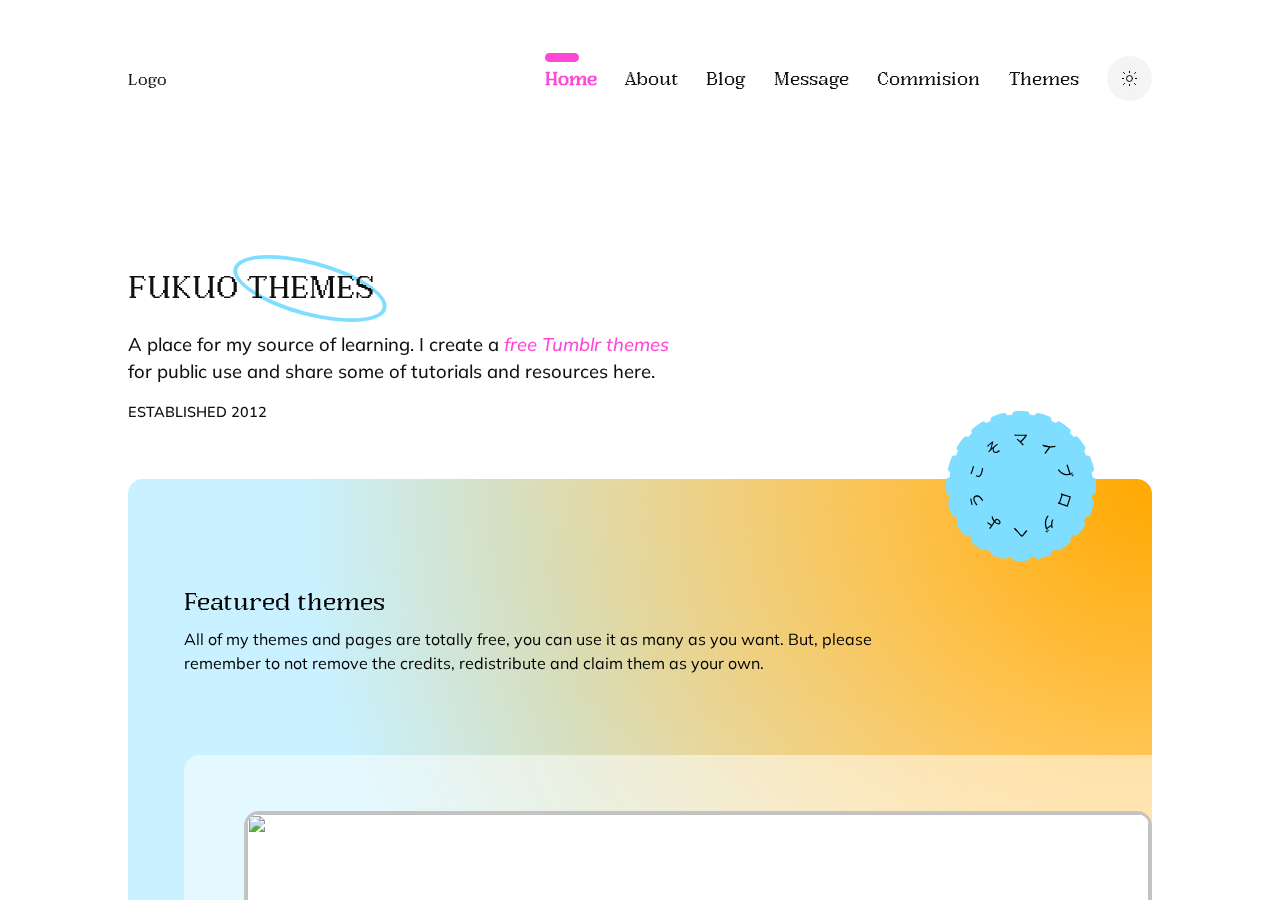
==== commit 7793019d: "[Adding/Styling/] Added a blog section and other adjustments for styling" ====
--- a/index.html
+++ b/index.html
@@ -27,10 +27,18 @@
                 <ul class="nav__links" role="list">
                     <li class="nav__menu"><a href="/index.html">Home</a></li>
                     <li class="nav__menu"><a href="/about.html">About</a></li>
-                    <li class="nav__menu"><a href="/blog">Blog</a></li>
+                    <li class="nav__menu"><a href="/blog.html">Blog</a></li>
                     <li class="nav__menu"><a href="/contact">Message</a></li>
                     <li class="nav__menu"><a href="/commissions">Commision</a></li>
                     <li class="nav__menu"><a href="/tagged/themes">Themes</a></li>
+                    <li class="btn-dark">
+                        <button aria-label="Dark mode"><svg viewBox="0 0 15 15" fill="none"
+                                xmlns="http://www.w3.org/2000/svg" width="15" height="15">
+                                <path
+                                    d="M7.5 1.5v-1m0 13.99v-.998m6-5.997h1m-13 0h-1m2-4.996l-1-1m12 0l-1 1m-10 9.993l-1 1m12 0l-1-1m-2-4.997a2.999 2.999 0 01-3 2.998 2.999 2.999 0 113-2.998z"
+                                    stroke="currentColor" stroke-linecap="square"></path>
+                            </svg></button>
+                    </li>
                 </ul>
             </div>
         </nav>
@@ -52,7 +60,7 @@
                     <svg width="208" height="208" viewBox="0 0 208 208" fill="none" xmlns="http://www.w3.org/2000/svg">
                         <path
                             d="M4 104C4 48.7715 48.7715 4 104 4V4C159.228 4 204 48.7715 204 104V104C204 159.228 159.228 204 104 204V204C48.7715 204 4 159.228 4 104V104Z"
-                            fill="#7FDEFF" />
+                            fill="var(--primary-color)" />
                         <path
                             d="M112.509 33.686L111.186 32.615C110.892 32.72 110.409 32.783 109.821 32.783H97.305C96.57 32.783 95.751 32.699 95.163 32.615V34.505C95.583 34.463 96.486 34.379 97.305 34.379H109.653C108.603 36.269 106.188 39.356 103.101 41.666C101.673 40.385 99.951 38.978 99.174 38.411L97.809 39.524C98.922 40.301 101.358 42.401 102.618 43.661C103.941 45.026 105.621 46.874 106.398 47.945L107.931 46.727C107.091 45.698 105.6 44.123 104.34 42.863C107.805 40.217 110.472 36.794 111.984 34.337C112.11 34.148 112.299 33.917 112.509 33.686Z"
                             fill="black" />
@@ -85,7 +93,7 @@
                             fill="black" />
                         <path
                             d="M104 208C106.209 208 108 206.209 108 204C108 201.791 106.209 200 104 200V208ZM8 104C8 101.791 6.20914 100 4 100C1.79086 100 0 101.791 0 104H8ZM208 104C208 101.791 206.209 100 204 100C201.791 100 200 101.791 200 104H208ZM104 200C101.791 200 100 201.791 100 204C100 206.209 101.791 208 104 208V200ZM104 0C101.791 0 100 1.79086 100 4C100 6.20914 101.791 8 104 8V0ZM200 104C200 106.209 201.791 108 204 108C206.209 108 208 106.209 208 104H200ZM104 8C106.209 8 108 6.20914 108 4C108 1.79086 106.209 0 104 0V8ZM0 104C0 106.209 1.79086 108 4 108C6.20914 108 8 106.209 8 104H0ZM96.4562 199.708C94.2536 199.537 92.3295 201.184 92.1583 203.386C91.9872 205.589 93.634 207.513 95.8365 207.684L96.4562 199.708ZM79.7146 205.148C81.8631 205.662 84.0215 204.337 84.5356 202.189C85.0496 200.04 83.7246 197.882 81.5761 197.368L79.7146 205.148ZM67.2534 192.717C65.2128 191.871 62.8725 192.839 62.0263 194.88C61.1801 196.92 62.1484 199.261 64.189 200.107L67.2534 192.717ZM49.6509 192.686C51.5334 193.842 53.9966 193.253 55.1526 191.37C56.3087 189.488 55.7197 187.024 53.8372 185.868L49.6509 192.686ZM41.6537 177.002C39.9745 175.567 37.4495 175.764 36.014 177.443C34.5786 179.122 34.7761 181.647 36.4553 183.083L41.6537 177.002ZM24.9171 171.545C26.3526 173.224 28.8776 173.421 30.5568 171.986C32.2359 170.55 32.4335 168.026 30.998 166.346L24.9171 171.545ZM22.1317 154.163C20.9757 152.28 18.5124 151.691 16.6299 152.847C14.7474 154.003 14.1585 156.467 15.3145 158.349L22.1317 154.163ZM7.89315 143.811C8.73937 145.852 11.0796 146.82 13.1203 145.974C15.1609 145.127 16.1292 142.787 15.283 140.747L7.89315 143.811ZM10.6321 126.424C10.1181 124.275 7.95965 122.95 5.81115 123.464C3.66265 123.978 2.33765 126.137 2.85169 128.285L10.6321 126.424ZM0.315879 112.163C0.486986 114.366 2.41118 116.013 4.61368 115.842C6.81618 115.671 8.46295 113.746 8.29185 111.544L0.315879 112.163ZM8.29185 96.4562C8.46295 94.2536 6.81618 92.3295 4.61368 92.1583C2.41118 91.9872 0.486988 93.634 0.31588 95.8365L8.29185 96.4562ZM2.85169 79.7146C2.33765 81.8631 3.66265 84.0215 5.81115 84.5356C7.95965 85.0496 10.1181 83.7246 10.6321 81.5761L2.85169 79.7146ZM15.283 67.2534C16.1292 65.2128 15.1609 62.8725 13.1203 62.0263C11.0796 61.1801 8.73937 62.1484 7.89315 64.189L15.283 67.2534ZM15.3145 49.6509C14.1585 51.5334 14.7474 53.9966 16.6299 55.1526C18.5124 56.3087 20.9757 55.7197 22.1317 53.8372L15.3145 49.6509ZM30.998 41.6537C32.4335 39.9745 32.2359 37.4495 30.5567 36.014C28.8776 34.5786 26.3526 34.7761 24.9171 36.4553L30.998 41.6537ZM36.4553 24.9171C34.7761 26.3526 34.5785 28.8776 36.014 30.5568C37.4495 32.2359 39.9745 32.4335 41.6537 30.998L36.4553 24.9171ZM53.8372 22.1317C55.7197 20.9757 56.3087 18.5124 55.1526 16.6299C53.9966 14.7474 51.5334 14.1585 49.6509 15.3145L53.8372 22.1317ZM64.189 7.89315C62.1484 8.73937 61.1801 11.0796 62.0263 13.1203C62.8725 15.1609 65.2128 16.1292 67.2534 15.283L64.189 7.89315ZM81.5761 10.6321C83.7246 10.1181 85.0496 7.95965 84.5356 5.81115C84.0215 3.66265 81.8631 2.33765 79.7146 2.85169L81.5761 10.6321ZM95.8365 0.315879C93.634 0.486986 91.9873 2.41118 92.1584 4.61368C92.3295 6.81618 94.2537 8.46295 96.4562 8.29185L95.8365 0.315879ZM111.544 8.29185C113.746 8.46295 115.671 6.81618 115.842 4.61368C116.013 2.41118 114.366 0.486988 112.163 0.31588L111.544 8.29185ZM128.285 2.85169C126.137 2.33765 123.978 3.66265 123.464 5.81115C122.95 7.95965 124.275 10.1181 126.424 10.6321L128.285 2.85169ZM140.747 15.283C142.787 16.1292 145.127 15.1609 145.974 13.1203C146.82 11.0796 145.852 8.73937 143.811 7.89315L140.747 15.283ZM158.349 15.3145C156.467 14.1585 154.003 14.7474 152.847 16.6299C151.691 18.5124 152.28 20.9757 154.163 22.1317L158.349 15.3145ZM166.346 30.998C168.026 32.4335 170.55 32.2359 171.986 30.5567C173.421 28.8776 173.224 26.3526 171.545 24.9171L166.346 30.998ZM183.083 36.4553C181.647 34.7761 179.122 34.5785 177.443 36.014C175.764 37.4495 175.567 39.9745 177.002 41.6537L183.083 36.4553ZM185.868 53.8372C187.024 55.7197 189.488 56.3087 191.37 55.1526C193.253 53.9966 193.842 51.5334 192.686 49.6509L185.868 53.8372ZM200.107 64.189C199.261 62.1484 196.92 61.1801 194.88 62.0263C192.839 62.8725 191.871 65.2128 192.717 67.2534L200.107 64.189ZM197.368 81.5761C197.882 83.7246 200.04 85.0496 202.189 84.5356C204.337 84.0215 205.662 81.8631 205.148 79.7146L197.368 81.5761ZM207.684 95.8365C207.513 93.634 205.589 91.9873 203.386 92.1584C201.184 92.3295 199.537 94.2537 199.708 96.4562L207.684 95.8365ZM199.708 111.544C199.537 113.746 201.184 115.671 203.386 115.842C205.589 116.013 207.513 114.366 207.684 112.163L199.708 111.544ZM205.148 128.285C205.662 126.137 204.337 123.978 202.189 123.464C200.04 122.95 197.882 124.275 197.368 126.424L205.148 128.285ZM192.717 140.747C191.871 142.787 192.839 145.127 194.88 145.974C196.92 146.82 199.261 145.852 200.107 143.811L192.717 140.747ZM192.686 158.349C193.842 156.467 193.253 154.003 191.37 152.847C189.488 151.691 187.024 152.28 185.868 154.163L192.686 158.349ZM177.002 166.346C175.567 168.026 175.764 170.55 177.443 171.986C179.122 173.421 181.647 173.224 183.083 171.545L177.002 166.346ZM171.545 183.083C173.224 181.647 173.421 179.122 171.986 177.443C170.55 175.764 168.026 175.567 166.346 177.002L171.545 183.083ZM154.163 185.868C152.28 187.024 151.691 189.488 152.847 191.37C154.003 193.253 156.467 193.842 158.349 192.686L154.163 185.868ZM143.811 200.107C145.852 199.261 146.82 196.92 145.974 194.88C145.127 192.839 142.787 191.871 140.747 192.717L143.811 200.107ZM126.424 197.368C124.275 197.882 122.95 200.04 123.464 202.189C123.978 204.337 126.137 205.662 128.285 205.148L126.424 197.368ZM112.163 207.684C114.366 207.513 116.013 205.589 115.842 203.386C115.671 201.184 113.746 199.537 111.544 199.708L112.163 207.684ZM104 200C101.46 200 98.9446 199.901 96.4562 199.708L95.8365 207.684C98.5309 207.893 101.253 208 104 208V200ZM81.5761 197.368C76.643 196.188 71.8579 194.626 67.2534 192.717L64.189 200.107C69.1799 202.177 74.3671 203.869 79.7146 205.148L81.5761 197.368ZM53.8372 185.868C49.5413 183.23 45.4684 180.263 41.6537 177.002L36.4553 183.083C40.586 186.614 44.9971 189.828 49.6509 192.686L53.8372 185.868ZM30.998 166.346C27.7369 162.532 24.7698 158.459 22.1317 154.163L15.3145 158.349C18.1723 163.003 21.3859 167.414 24.9171 171.545L30.998 166.346ZM15.283 140.747C13.3736 136.142 11.8124 131.357 10.6321 126.424L2.85169 128.285C4.1311 133.633 5.82349 138.82 7.89315 143.811L15.283 140.747ZM8.29185 111.544C8.09852 109.055 8 106.54 8 104H0C0 106.747 0.106558 109.469 0.315879 112.163L8.29185 111.544ZM8 104C8 101.46 8.09852 98.9446 8.29185 96.4562L0.31588 95.8365C0.106559 98.5309 0 101.253 0 104H8ZM10.6321 81.5761C11.8124 76.643 13.3736 71.8579 15.283 67.2534L7.89315 64.189C5.82349 69.1799 4.1311 74.3671 2.85169 79.7146L10.6321 81.5761ZM22.1317 53.8372C24.7698 49.5413 27.7368 45.4684 30.998 41.6537L24.9171 36.4553C21.3859 40.586 18.1723 44.9971 15.3145 49.6509L22.1317 53.8372ZM41.6537 30.998C45.4684 27.7369 49.5413 24.7698 53.8372 22.1317L49.6509 15.3145C44.9971 18.1723 40.5859 21.3859 36.4553 24.9171L41.6537 30.998ZM67.2534 15.283C71.8579 13.3736 76.643 11.8124 81.5761 10.6321L79.7146 2.85169C74.3671 4.1311 69.1799 5.82349 64.189 7.89315L67.2534 15.283ZM96.4562 8.29185C98.9446 8.09852 101.46 8 104 8V0C101.253 0 98.5309 0.106558 95.8365 0.315879L96.4562 8.29185ZM104 8C106.54 8 109.055 8.09852 111.544 8.29185L112.163 0.31588C109.469 0.106559 106.747 0 104 0V8ZM126.424 10.6321C131.357 11.8124 136.142 13.3736 140.747 15.283L143.811 7.89315C138.82 5.82349 133.633 4.1311 128.285 2.85169L126.424 10.6321ZM154.163 22.1317C158.459 24.7698 162.532 27.7368 166.346 30.998L171.545 24.9171C167.414 21.3859 163.003 18.1723 158.349 15.3145L154.163 22.1317ZM177.002 41.6537C180.263 45.4684 183.23 49.5413 185.868 53.8372L192.686 49.6509C189.828 44.9971 186.614 40.5859 183.083 36.4553L177.002 41.6537ZM192.717 67.2534C194.626 71.8579 196.188 76.643 197.368 81.5761L205.148 79.7146C203.869 74.3671 202.177 69.1799 200.107 64.189L192.717 67.2534ZM199.708 96.4562C199.901 98.9446 200 101.46 200 104H208C208 101.253 207.893 98.5309 207.684 95.8365L199.708 96.4562ZM200 104C200 106.54 199.901 109.055 199.708 111.544L207.684 112.163C207.893 109.469 208 106.747 208 104H200ZM197.368 126.424C196.188 131.357 194.626 136.142 192.717 140.747L200.107 143.811C202.177 138.82 203.869 133.633 205.148 128.285L197.368 126.424ZM185.868 154.163C183.23 158.459 180.263 162.532 177.002 166.346L183.083 171.545C186.614 167.414 189.828 163.003 192.686 158.349L185.868 154.163ZM166.346 177.002C162.532 180.263 158.459 183.23 154.163 185.868L158.349 192.686C163.003 189.828 167.414 186.614 171.545 183.083L166.346 177.002ZM140.747 192.717C136.142 194.626 131.357 196.188 126.424 197.368L128.285 205.148C133.633 203.869 138.82 202.177 143.811 200.107L140.747 192.717ZM111.544 199.708C109.055 199.901 106.54 200 104 200V208C106.747 208 109.469 207.893 112.163 207.684L111.544 199.708Z"
-                            fill="#7FDEFF" />
+                            fill="var(--primary-color)" />
                     </svg>
 
                 </div>
@@ -184,7 +192,7 @@
                                 theme/pages only for you).
                             </p>
                         </div>
-                        <a class="cta__button cta__button--secondary" href="#" target="_blank">Read more <svg
+                        <a class="cta__button cta__button--secondary " href="#" target="_blank">Read more <svg
                                 xmlns="http://www.w3.org/2000/svg" width="22" height="22" viewBox="0 0 24 24"
                                 fill="none" stroke="currentColor" stroke-width="1.5" stroke-linecap="butt"
                                 stroke-linejoin="bevel">
@@ -206,10 +214,10 @@
 
                             </p>
                         </div>
-                        <a class="cta__button cta__button--primary" href="#" target="_blank">Join the server <svg
-                                xmlns="http://www.w3.org/2000/svg" width="22" height="22" viewBox="0 0 24 24"
-                                fill="none" stroke="currentColor" stroke-width="1.5" stroke-linecap="butt"
-                                stroke-linejoin="bevel">
+                        <a class="cta__button cta__button--primary cta__button--disabled" href="#" target="_blank">Join
+                            the server <svg xmlns="http://www.w3.org/2000/svg" width="22" height="22"
+                                viewBox="0 0 24 24" fill="none" stroke="currentColor" stroke-width="1.5"
+                                stroke-linecap="butt" stroke-linejoin="bevel">
                                 <path d="M7 17l9.2-9.2M17 17V7H7" />
                             </svg></a>
                     </div>
--- a/css/main.min.css
+++ b/css/main.min.css
@@ -1 +1 @@
-*,*::before,*::after{-webkit-box-sizing:border-box;box-sizing:border-box}body,h1,h2,h3,h4,p,figure,blockquote,dl,dd{margin:0}ul[role='list'],ol[role='list']{list-style:none}html:focus-within{scroll-behavior:smooth}body{min-height:100vh;text-rendering:optimizeSpeed;line-height:1.5}a:not([class]){text-decoration-skip-ink:auto}img,picture{max-width:100%;display:block}input,button,textarea,select{font:inherit}@media (prefers-reduced-motion: reduce){html:focus-within{scroll-behavior:auto}*,*::before,*::after{-webkit-animation-duration:0.01ms !important;animation-duration:0.01ms !important;-webkit-animation-iteration-count:1 !important;animation-iteration-count:1 !important;-webkit-transition-duration:0.01ms !important;transition-duration:0.01ms !important;scroll-behavior:auto !important}}:root{--heading-font:"Argent Pixel CF", monospace;--body-font:'Mulish', sans-serif;--code-font:'Oxygen Mono', monospace;--bg-color:#FFFFFF;--bg-card:#fff;--primary-color:#7FDEFF;--secondary-color:#FF47D6;--tertiary-color:#FF8850;--is-pinned:#FFD2C5;--heading-text:#111;--body-text:#333}.cards{display:-webkit-box;display:-ms-flexbox;display:flex;-webkit-box-orient:vertical;-webkit-box-direction:normal;-ms-flex-direction:column;flex-direction:column;background-color:var(--bg-card);overflow:hidden;border:3px solid rgba(17,17,17,0.15);border-radius:15px;-moz-border-radius:15px;-webkit-border-radius:15px}.cards.is-pinned{border:3px solid var(--tertiary-color);background-color:var(--is-pinned)}.cards.is-pinned .cards__button{display:-webkit-inline-box;display:-ms-inline-flexbox;display:inline-flex;-webkit-box-align:center;-ms-flex-align:center;align-items:center;font-weight:bold;text-decoration:none;padding:0.45rem 1rem;border-radius:30px;color:#111;background-color:transparent;border:3px solid currentColor}.cards__date{display:-webkit-box;display:-ms-flexbox;display:flex;-webkit-box-align:center;-ms-flex-align:center;align-items:center;margin-bottom:1rem;font-family:var(--heading-font);font-size:1.15rem}.cards__date svg{margin-right:0.5rem}@media (max-width: 60rem){.cards__date{font-size:0.85rem}}.cards__info{display:-webkit-box;display:-ms-flexbox;display:flex;-webkit-box-align:center;-ms-flex-align:center;align-items:center;-webkit-box-pack:justify;-ms-flex-pack:justify;justify-content:space-between;margin-bottom:1.5rem;padding-bottom:1.25rem;border-bottom:2px solid var(--tertiary-color)}.cards__info>div{display:-webkit-box;display:-ms-flexbox;display:flex;-webkit-box-align:center;-ms-flex-align:center;align-items:center}.cards__info>div img{width:45px;height:45px;border-radius:50%;margin-right:1rem;border:5px solid rgba(17,17,17,0.25)}.cards__info>div a{color:inherit;font-weight:bold}.cards__info>div ul{list-style:none;display:-webkit-box;display:-ms-flexbox;display:flex;-webkit-box-align:center;-ms-flex-align:center;align-items:center}.cards__info>div ul li+li{margin-left:1rem}.cards__photo{position:relative;height:0;padding-bottom:50%;background:linear-gradient(135deg, #FFF886 0%, #F072B6 100%)}.cards__photo img{position:absolute;left:0;top:0;width:100%;height:100%;-o-object-fit:cover;object-fit:cover}.cards__inner{-webkit-box-flex:1;-ms-flex-positive:1;flex-grow:1;padding:1.5rem 2rem}.cards__inner h1,.cards__inner h2{margin-bottom:1rem;font-family:var(--heading-font)}.cards__col--1{grid-column:1/-1}.cards__grid{display:-ms-grid;display:grid;gap:2.5rem}.cards__grid--is-two{-ms-grid-columns:(1fr)[2];grid-template-columns:repeat(2, 1fr)}.cards__grid--is-three{-ms-grid-columns:(1fr)[3];grid-template-columns:repeat(3, 1fr)}@media (max-width: 60rem){.cards__grid{-ms-grid-columns:1fr;grid-template-columns:1fr}}.cards__grid h1,.cards__grid h2,.cards__grid h3,.cards__grid h4,.cards__grid h5,.cards__grid h6{margin-bottom:0.5rem !important}.cards__grid .grid ul,.cards__grid .grid ol{list-style-type:none;margin:0;padding:0}.cards__grid .grid a{color:inherit}.cards__body{margin-bottom:1.5rem;color:var(--body-text)}.cards__body a{color:var(--secondary-color);font-weight:bold}.cards__body blockquote{margin:1rem 0;padding:0 1rem;border-left:1px solid var(--secondary-color)}.cards__body blockquote blockquote{border:0;padding:0;margin:0}.cards__body p+p{margin-top:1rem}.cards__body h1,.cards__body h2,.cards__body h3,.cards__body h4,.cards__body h5,.cards__body h6{margin-bottom:1rem;font-family:var(--heading-font)}.cards__body ul,.cards__body ol{margin:1rem;padding:0}.cards__button{display:-webkit-inline-box;display:-ms-inline-flexbox;display:inline-flex;-webkit-box-align:center;-ms-flex-align:center;align-items:center;font-weight:bold;text-decoration:none;padding:0.45rem 1rem;border-radius:30px;color:#fff;background-color:#111;border:3px solid #111}.cards__button.is--secondary{border-color:var(--secondary-color);color:var(--secondary-color);background-color:transparent}.cta{position:relative;display:-webkit-box;display:-ms-flexbox;display:flex;-webkit-box-orient:vertical;-webkit-box-direction:normal;-ms-flex-direction:column;flex-direction:column;overflow:hidden;border-radius:20px}.cta.is--primary{background-color:var(--bg-card);border:3px solid rgba(17,17,17,0.15)}.cta.is--discord{-webkit-box-orient:horizontal;-webkit-box-direction:normal;-ms-flex-direction:row;flex-direction:row;background:#7289DA;overflow:visible;border-radius:0;padding:1rem;margin-left:1rem;margin-right:1rem}.cta.is--discord svg.discord{width:100px;height:100px;padding:3rem 0 0 1rem;fill:white}.cta.is--discord::before{content:'';position:absolute;left:0;top:0;display:block;width:calc(100% + 20px);height:calc(100% + 20px);border:15px dashed #7289DA;margin:-10px -10px -10px -10px}.cta__inner{padding:1.5rem 2rem;z-index:2}.cta__title,.cta__subtitle{font-family:var(--heading-font);font-weight:500;color:var(--heading-text)}.cta__title.is--discord,.cta__subtitle.is--discord{color:white}.cta__body{color:var(--body-text);margin-top:1rem;margin-bottom:1.5rem}.cta__body.is--discord{color:white}.cta__button{display:-webkit-inline-box;display:-ms-inline-flexbox;display:inline-flex;-webkit-box-align:center;-ms-flex-align:center;align-items:center;font-weight:bold;text-decoration:none;padding:0.45rem 1rem;border-radius:30px}.cta__button--primary{color:#fff;color:#fff;background-color:#111;border:3px solid #111}.cta__button--secondary{color:white;background-color:var(--secondary-color);border:3px solid var(--secondary-color)}.nav{width:100%;padding:2.5rem 1rem;font-family:var(--heading-font);z-index:999}@supports ((-webkit-backdrop-filter: none) or (backdrop-filter: none)){.nav{-webkit-backdrop-filter:blur(8px);backdrop-filter:blur(8px)}}.nav__inner{display:-webkit-box;display:-ms-flexbox;display:flex;-webkit-box-align:center;-ms-flex-align:center;align-items:center;-webkit-box-pack:justify;-ms-flex-pack:justify;justify-content:space-between;max-width:80vw;margin:auto}.nav__links{display:-webkit-box;display:-ms-flexbox;display:flex;-webkit-box-align:center;-ms-flex-align:center;align-items:center}.nav__menu{position:relative;display:-webkit-inline-box;display:-ms-inline-flexbox;display:inline-flex;-webkit-box-align:center;-ms-flex-align:center;align-items:center;font-size:1.15rem}@media (max-width: 60rem){.nav__menu{display:none}}.nav__menu+*{margin-left:1.75rem}.nav__menu a{text-decoration:none;color:inherit}.nav__menu--actived:before{content:"";position:absolute;left:0;top:-0.75rem;display:block;width:65%;height:9px;background-color:var(--secondary-color);border-radius:15px;-moz-border-radius:15px;-webkit-border-radius:15px}.nav__menu--actived a{color:var(--secondary-color);font-weight:bold}body{min-height:100vh;font-family:var(--body-font)}@font-face{font-family:'Argent Pixel CF';src:url("/fonts/ArgentPixelCF-Regular.woff2") format("woff2"),url("/fonts/ArgentPixelCF-Regular.woff") format("woff");font-style:normal}@font-face{font-family:'Argent Pixel CF';src:url("/fonts/ArgentPixelCF-Italic.woff2") format("woff2"),url("/fonts/ArgentPixelCF-Italic.woff") format("woff");font-style:italic}.tns-carousel{display:-webkit-box !important;display:flex !important;display:-ms-flexbox !important;flex-wrap:wrap;-ms-flex-wrap:wrap}@media (min-width: 60rem){.tns-inner{margin:0 225px 0 0 !important}}.tns-controls{display:-webkit-box;display:-ms-flexbox;display:flex;-webkit-box-pack:end;-ms-flex-pack:end;justify-content:flex-end;-webkit-box-align:center;-ms-flex-align:center;align-items:center;margin-bottom:1.75rem;margin-right:2.25rem}@media (max-width: 60rem){.tns-controls{margin-right:0}}.tns-controls>button{display:-webkit-inline-box;display:-ms-inline-flexbox;display:inline-flex;-webkit-box-align:center;-ms-flex-align:center;align-items:center;border:2px solid rgba(17,17,17,0.2);padding:0.35rem 1rem;background-color:var(--primary-color);border-radius:30px;-moz-border-radius:30px;-webkit-border-radius:30px}@media (max-width: 60rem){.tns-controls>button span{display:none}}.tns-controls>button svg{margin:0 0.25rem}.tns-controls>button[disabled]{opacity:0.5;background-color:#ddd}.tns-controls>button+button{margin-left:1.25rem}.loader{position:fixed;width:100vw;height:200vh;pointer-events:none;background-color:#eee;z-index:1;visibility:hidden;opacity:0}.is-transitioning{pointer-events:none;cursor:progress}#my-scrollbar{position:fixed;top:0;right:0;bottom:0;left:0}.wrapper{padding-bottom:6rem}.wrapper__cta{position:relative;margin:0 auto;width:100%;max-width:80vw}.wrapper__inner{position:relative;margin:6.5rem auto auto auto;width:100%;max-width:80vw}@media (max-width: 60rem){.wrapper__inner{padding:0 0rem}}.wrapper__inner--heading{width:100%;display:-ms-grid;display:grid;-ms-grid-columns:50% 1fr;grid-template-columns:50% 1fr;gap:2.5rem;-webkit-box-align:center;-ms-flex-align:center;align-items:center;justify-items:end;margin-bottom:1.5rem !important}@media (max-width: 60rem){.wrapper__inner--heading{-ms-grid-columns:1fr;grid-template-columns:1fr;justify-items:start}}.wrapper__inner--heading .sticker{-webkit-animation:action 2s infinite alternate;animation:action 2s infinite alternate}@media (max-width: 60rem){.wrapper__inner--heading .sticker svg{-webkit-transform:scale(0.65);transform:scale(0.65)}}.wrapper__inner>*+*{margin-bottom:1rem}.wrapper__inner h1,.wrapper__inner h2,.wrapper__inner h3{font-family:var(--heading-font);font-weight:500}.wrapper__inner p.intro{font-size:1.5rem;font-weight:600}.wrapper__inner p:not([class]){color:var(--body-text)}.wrapper__inner em{color:var(--secondary-color)}.wrapper__inner blockquote{font-size:1.15rem;font-family:var(--heading-font);padding:0 1rem;border-left:10px solid #ddd}.wrapper__grid{position:relative;max-width:80vw;margin:0 auto;padding:5rem 0 5rem 0;padding-bottom:6.5rem;display:-ms-grid;display:grid;-ms-grid-columns:(1fr)[2];grid-template-columns:repeat(2, 1fr);gap:3.5rem}@media (max-width: 60rem){.wrapper__grid{-ms-grid-columns:1fr;grid-template-columns:1fr}}.wrapper__grid::before{content:'';position:absolute;width:100vw;height:100%;margin-left:50%;-webkit-transform:translateX(-50%);transform:translateX(-50%);background:radial-gradient(circle at 100% 80%, #FFA800, transparent 30%),radial-gradient(circle at 80% 50%, #ff47d699, transparent 35%),radial-gradient(circle at 0% 150%, #c9f1ff, #c9f1ff, transparent 65%);z-index:-1}@-webkit-keyframes action{0%{-webkit-transform:translateY(0);transform:translateY(0)}100%{-webkit-transform:translateY(-30px);transform:translateY(-30px)}}@keyframes action{0%{-webkit-transform:translateY(0);transform:translateY(0)}100%{-webkit-transform:translateY(-30px);transform:translateY(-30px)}}.homepage{position:relative;margin:6.5rem auto auto auto;width:100%;max-width:80vw;padding-bottom:6.5rem}@media (max-width: 60rem){.homepage{padding:0 1rem}}.homepage__sticker{position:absolute;right:3.5rem;top:-4.25rem}@media (max-width: 60rem){.homepage__sticker{right:1rem;top:-1rem}}.homepage__sticker svg{width:150px;height:150px;-webkit-animation:spin 6s linear infinite;animation:spin 6s linear infinite}@media (max-width: 60rem){.homepage__sticker svg{width:80px;height:80px}}.homepage__intro h1{margin-bottom:1.35rem;font-weight:500;font-family:var(--heading-font)}.homepage__intro h1 span{position:relative;display:-webkit-inline-box;display:-ms-inline-flexbox;display:inline-flex;-webkit-box-align:center;-ms-flex-align:center;align-items:center}.homepage__intro h1 span::before{content:'';position:absolute;left:-15px;top:0;width:calc(100% + 30px);height:55px;border-radius:50%;z-index:-1;-webkit-transform:rotate(15deg);transform:rotate(15deg);border:4px solid var(--primary-color)}.homepage__intro em{color:var(--secondary-color)}.homepage__intro p{font-size:1.15rem;font-weight:500}.homepage__intro p.created{margin-top:1rem;font-size:0.9rem;text-transform:uppercase;font-weight:600}.homepage__featured{position:relative;margin-top:3.5rem;background:radial-gradient(circle at 100% 0%, #FFA800, transparent 30%),radial-gradient(circle at 100% 50%, #ff47d699, transparent 35%),radial-gradient(circle at 0% 10%, #c9f1ff, #c9f1ff, transparent 35%);padding:6.5rem 3.5rem;border-radius:15px;-moz-border-radius:15px;-webkit-border-radius:15px}@media (max-width: 60rem){.homepage__featured{padding:3.5rem 1.5rem}}.homepage__featured--desc{width:100%;max-width:45rem}.homepage__featured--desc h2{margin-bottom:0.5rem;font-family:var(--heading-font);font-weight:500}.homepage__featured--slider{margin-top:5rem;background:rgba(255,255,255,0.5);padding:3.5rem 0 3.5rem 3.75rem;border-radius:15px 0 0 15px;-moz-border-radius:15px 0 0 15px;-webkit-border-radius:15px 0 0 15px;margin-right:-3.5rem}@supports ((-webkit-backdrop-filter: none) or (backdrop-filter: none)){.homepage__featured--slider{-webkit-backdrop-filter:blur(8px);backdrop-filter:blur(8px)}}@media (max-width: 60rem){.homepage__featured--slider{background:transparent;padding:1.5rem 0rem;margin:0}}.homepage__card{height:auto;display:-webkit-box !important;display:flex !important;display:-ms-flexbox !important;-webkit-box-orient:vertical !important;-webkit-box-direction:normal !important;-ms-flex-direction:column !important;flex-direction:column !important}.homepage__card--inner{height:100%;background-color:var(--bg-card);overflow:hidden;border:3px solid rgba(17,17,17,0.25);border-radius:15px;-moz-border-radius:15px;-webkit-border-radius:15px}.homepage__card .body__caption{-webkit-box-flex:1;-ms-flex-positive:1;flex-grow:1;padding:1.5rem 2rem}.homepage__card .body__caption p{font-style:0.95rem;color:var(--body-text)}.homepage__card .body__heading,.homepage__card .body__categories{font-family:var(--heading-font)}.homepage__card .body__heading{margin-bottom:1rem}.homepage__card figure{position:relative;height:0;padding-bottom:60%;width:100%;margin:0}.homepage__card figure img{position:absolute;left:0;top:0;right:0;bottom:0;width:100%;height:100%;-o-object-fit:cover;object-fit:cover;-o-object-position:center;object-position:center}.homepage__blog{display:-ms-grid;display:grid;-ms-grid-columns:(1fr)[2];grid-template-columns:repeat(2, 1fr);gap:3.5rem}@media (max-width: 60rem){.homepage__blog{-ms-grid-columns:1fr;grid-template-columns:1fr;padding:0 0.5rem}}.homepage__blog--title{grid-column:1/-1}.homepage__blog--title h2{font-size:2rem;font-weight:500;font-family:var(--heading-font)}.homepage__blog--title span{font-size:1.15rem}.homepage__blog--more{-ms-grid-column-align:center;justify-self:center;grid-column:1/-1}.homepage__cta{margin:3.5rem 0}.homepage__cta>*+*{margin-top:3rem}@-webkit-keyframes spin{100%{-webkit-transform:rotate(360deg)}}@keyframes spin{100%{-webkit-transform:rotate(360deg);transform:rotate(360deg)}}.footer{margin:1rem auto auto auto;width:100%;max-width:85vw}.footer__inner{display:-ms-grid;display:grid;-ms-grid-columns:(1fr)[3];grid-template-columns:repeat(3, 1fr);gap:5rem;padding:3.5rem 0}@media (max-width: 60rem){.footer__inner{-ms-grid-columns:1fr;grid-template-columns:1fr;gap:2.5rem;padding:3.5rem 1.5rem}}.footer__inner>.grid-footer h2{color:var(--heading-text);font-weight:900;font-family:var(--heading-font);margin-bottom:.75rem}.footer__inner>.grid-footer p{color:var(--body-text)}.footer__inner>.grid-footer .ko-fi-btn{display:-webkit-inline-box;display:-ms-inline-flexbox;display:inline-flex;-webkit-box-align:center;-ms-flex-align:center;align-items:center;-webkit-box-pack:center;-ms-flex-pack:center;justify-content:center;width:100%;margin:1.25rem 0;padding:0.75rem 1.25rem;text-decoration:none;background-color:var(--secondary-color);color:var(--bg-card);border:2px solid var(--secondary-color);font-weight:700;font-size:1.05rem;border-radius:30px;-webkit-transition:.5s;transition:.5s}.footer__inner>.grid-footer .ko-fi-btn svg{fill:currentColor;margin-right:.5rem}.footer__inner>.grid-footer ul:not(.links){margin:1rem 0;padding:0;list-style:none;display:-webkit-box;display:-ms-flexbox;display:flex}.footer__inner>.grid-footer ul:not(.links) li{margin-right:0.75rem}.footer__inner>.grid-footer ul:not(.links) li:not(:last-child)::after{content:"/";margin-left:.5rem}.footer__inner>.grid-footer ul:not(.links) li a{font-weight:bold;color:inherit;text-decoration:none}.footer__inner>.grid-footer ul.links{margin:1rem 0;padding:0;display:-webkit-box;display:-ms-flexbox;display:flex;-ms-flex-wrap:wrap;flex-wrap:wrap;overflow:hidden;border-radius:15px;list-style:none}.footer__inner>.grid-footer ul.links li{width:50%;-webkit-box-flex:1;-ms-flex-positive:1;flex-grow:1;position:relative;border:1.5px solid #fff}.footer__inner>.grid-footer ul.links li a{display:block;padding:.75rem 1rem;background-color:#eee;font-weight:700;color:inherit;text-decoration:none}
+*,*::before,*::after{-webkit-box-sizing:border-box;box-sizing:border-box}body,h1,h2,h3,h4,p,figure,blockquote,dl,dd{margin:0}ul[role='list'],ol[role='list']{list-style:none}html:focus-within{scroll-behavior:smooth}body{min-height:100vh;text-rendering:optimizeSpeed;line-height:1.5}a:not([class]){text-decoration-skip-ink:auto}img,picture{max-width:100%;display:block}input,button,textarea,select{font:inherit}@media (prefers-reduced-motion: reduce){html:focus-within{scroll-behavior:auto}*,*::before,*::after{-webkit-animation-duration:0.01ms !important;animation-duration:0.01ms !important;-webkit-animation-iteration-count:1 !important;animation-iteration-count:1 !important;-webkit-transition-duration:0.01ms !important;transition-duration:0.01ms !important;scroll-behavior:auto !important}}:root{--heading-font:"Argent Pixel CF", monospace;--body-font:'Mulish', sans-serif;--code-font:'Oxygen Mono', monospace;--bg-color:#FFFFFF;--bg-card:#fff;--button-switch:radial-gradient(40.38% 70.38% at 50% 50%, rgba(128, 128, 128, 0.09) 0%, rgba(238, 238, 238, 0.6) 100%);--primary-color:#7FDEFF;--secondary-color:#FF47D6;--tertiary-color:#FF8850;--is-pinned:#FFD2C5;--heading-text:#111;--body-text:#333;--header-navigation-link: #111;--footer-navigation-link:#eee}body.dark-theme{--hue: 210;--bg-color: hsl(var(--hue), 20%, 15%);--body-text: hsl(var(--hue), 10%, 80%);--button-switch:radial-gradient(40.38% 70.38% at 50% 50%, rgba(238, 238, 238, 0.6) 0%, rgba(214, 214, 214, 0.09) 0%);--heading-text: hsl(0, 0%, 90%);--secondary-color: hsl(var(--hue), 35%, 65%);--tertiary-color: hsl(var(--hue), 40%, 78%);--is-pinned:hsl(var(--hue), 35%, 25%);--bg-card: hsl(var(--hue), 20%, 22%);--header-navigation-link: hsl(var(--hue), 10%, 80%);--footer-navigation-link:hsl(var(--hue), 20%, 20%)}.cards{display:-webkit-box;display:-ms-flexbox;display:flex;-webkit-box-orient:vertical;-webkit-box-direction:normal;-ms-flex-direction:column;flex-direction:column;background-color:var(--bg-card);overflow:hidden;border:3px solid rgba(17,17,17,0.15);border-radius:15px;-moz-border-radius:15px;-webkit-border-radius:15px}.cards.is-pinned{border:3px solid var(--tertiary-color);background-color:var(--is-pinned)}.cards.is-pinned .cards__button{display:-webkit-inline-box;display:-ms-inline-flexbox;display:inline-flex;-webkit-box-align:center;-ms-flex-align:center;align-items:center;font-weight:bold;text-decoration:none;padding:0.45rem 1rem;border-radius:30px;color:var(--heading-text);background-color:transparent;border:3px solid currentColor}.cards__date{display:-webkit-box;display:-ms-flexbox;display:flex;-webkit-box-align:center;-ms-flex-align:center;align-items:center;margin-bottom:1rem;font-family:var(--heading-font);font-size:1.15rem;color:var(--heading-text)}.cards__date svg{margin-right:0.5rem}@media (max-width: 60rem){.cards__date{font-size:0.85rem}}.cards__info{display:-webkit-box;display:-ms-flexbox;display:flex;-webkit-box-align:center;-ms-flex-align:center;align-items:center;-webkit-box-pack:justify;-ms-flex-pack:justify;justify-content:space-between;margin-bottom:1.5rem;padding-bottom:1.25rem;color:var(--heading-text);border-bottom:2px solid var(--tertiary-color)}.cards__info>div{display:-webkit-box;display:-ms-flexbox;display:flex;-webkit-box-align:center;-ms-flex-align:center;align-items:center}.cards__info>div img{width:45px;height:45px;border-radius:50%;margin-right:1rem;border:5px solid rgba(17,17,17,0.25)}.cards__info>div a{color:inherit;font-weight:bold}.cards__info>div ul{list-style:none;display:-webkit-box;display:-ms-flexbox;display:flex;-webkit-box-align:center;-ms-flex-align:center;align-items:center}.cards__info>div ul li+li{margin-left:1rem}.cards__photo{position:relative;height:0;padding-bottom:50%;background:linear-gradient(135deg, #FFF886 0%, #F072B6 100%)}.cards__photo img{position:absolute;left:0;top:0;width:100%;height:100%;-o-object-fit:cover;object-fit:cover}.cards__inner{-webkit-box-flex:1;-ms-flex-positive:1;flex-grow:1;padding:1.5rem 2rem}.cards__inner h1,.cards__inner h2{margin-bottom:1rem;font-family:var(--heading-font)}.cards__col--1{grid-column:1/-1}.cards__grid{display:-ms-grid;display:grid;gap:2.5rem}.cards__grid--is-two{-ms-grid-columns:(1fr)[2];grid-template-columns:repeat(2, 1fr)}.cards__grid--is-three{-ms-grid-columns:(1fr)[3];grid-template-columns:repeat(3, 1fr)}@media (max-width: 60rem){.cards__grid{-ms-grid-columns:1fr;grid-template-columns:1fr}}.cards__grid h1,.cards__grid h2,.cards__grid h3,.cards__grid h4,.cards__grid h5,.cards__grid h6{margin-bottom:0.5rem !important}.cards__grid .grid ul,.cards__grid .grid ol{list-style-type:none;margin:0;padding:0}.cards__grid .grid a{color:inherit}.cards__body{margin-bottom:1.5rem;color:var(--body-text)}.cards__body a{color:var(--secondary-color);font-weight:bold}.cards__body blockquote{margin:1rem 0;padding:0 1rem;border-left:1px solid var(--secondary-color)}.cards__body blockquote blockquote{border:0;padding:0;margin:0}.cards__body p+p{margin-top:1rem}.cards__body h1,.cards__body h2,.cards__body h3,.cards__body h4,.cards__body h5,.cards__body h6{margin-bottom:1rem;font-family:var(--heading-font)}.cards__body ul,.cards__body ol{margin:1rem;padding:0}.cards__button{display:-webkit-inline-box;display:-ms-inline-flexbox;display:inline-flex;-webkit-box-align:center;-ms-flex-align:center;align-items:center;font-weight:bold;text-decoration:none;padding:0.45rem 1rem;border-radius:30px;color:#fff;background-color:#111;border:3px solid #111}.cards__button.is--secondary{border-color:var(--secondary-color);color:var(--secondary-color);background-color:transparent}.cta{position:relative;display:-webkit-box;display:-ms-flexbox;display:flex;-webkit-box-orient:vertical;-webkit-box-direction:normal;-ms-flex-direction:column;flex-direction:column;overflow:hidden;border-radius:20px}.cta.is--primary{background-color:var(--bg-card);border:3px solid rgba(17,17,17,0.15)}.cta.is--discord{-webkit-box-orient:horizontal;-webkit-box-direction:normal;-ms-flex-direction:row;flex-direction:row;background:#7289DA;overflow:visible;border-radius:0;padding:1rem;margin-left:1rem;margin-right:1rem}.cta.is--discord svg.discord{width:100px;height:100px;padding:3rem 0 0 1rem;fill:white}.cta.is--discord::before{content:'';position:absolute;left:0;top:0;display:block;width:calc(100% + 20px);height:calc(100% + 20px);border:15px dashed #7289DA;margin:-10px -10px -10px -10px}.cta__inner{padding:1.5rem 2rem;z-index:2}.cta__title,.cta__subtitle{font-family:var(--heading-font);font-weight:500;color:var(--heading-text)}.cta__title.is--discord,.cta__subtitle.is--discord{color:white}.cta__body{color:var(--body-text);margin-top:1rem;margin-bottom:1.5rem}.cta__body.is--discord{color:white}.cta__button{display:-webkit-inline-box;display:-ms-inline-flexbox;display:inline-flex;-webkit-box-align:center;-ms-flex-align:center;align-items:center;font-weight:bold;text-decoration:none;padding:0.45rem 1rem;border-radius:30px}.cta__button--primary{color:#fff;color:#fff;background-color:#111;border:3px solid #111}.cta__button--secondary{color:white;background-color:var(--secondary-color);border:3px solid var(--secondary-color)}.cta__button--disabled{pointer-events:none;opacity:0.5;background-color:#aaa;border-color:#aaa;color:var(--body-text)}.nav{width:100%;padding:2.5rem 1rem;font-family:var(--heading-font);color:var(--header-navigation-link);z-index:999}@supports ((-webkit-backdrop-filter: none) or (backdrop-filter: none)){.nav{-webkit-backdrop-filter:blur(8px);backdrop-filter:blur(8px)}}@media (max-width: 60rem){.nav{padding:0.5rem 1.5rem}}.nav__inner{display:-webkit-box;display:-ms-flexbox;display:flex;-webkit-box-align:center;-ms-flex-align:center;align-items:center;-webkit-box-pack:justify;-ms-flex-pack:justify;justify-content:space-between;max-width:80vw;margin:auto}@media (max-width: 60rem){.nav__inner{max-width:75rem}}.nav__links{display:-webkit-box;display:-ms-flexbox;display:flex;-webkit-box-align:center;-ms-flex-align:center;align-items:center}.nav__menu{position:relative;display:-webkit-inline-box;display:-ms-inline-flexbox;display:inline-flex;-webkit-box-align:center;-ms-flex-align:center;align-items:center;font-size:1.15rem}@media (max-width: 60rem){.nav__menu{display:none}}.nav__menu+*{margin-left:1.75rem}.nav__menu a{text-decoration:none;color:var(--header-navigation-link)}.nav__menu--actived:before{content:"";position:absolute;left:0;top:-0.75rem;display:block;width:65%;height:9px;background-color:var(--secondary-color);border-radius:15px;-moz-border-radius:15px;-webkit-border-radius:15px}.nav__menu--actived a{color:var(--secondary-color);font-weight:bold}.nav .btn-dark>button{cursor:pointer;display:-webkit-inline-box;display:-ms-inline-flexbox;display:inline-flex;-webkit-box-align:center;-ms-flex-align:center;align-items:center;-webkit-box-pack:center;-ms-flex-pack:center;justify-content:center;width:45px;height:45px;background:var(--button-switch);-webkit-box-shadow:none;box-shadow:none;border:0;padding:0.85rem;border-radius:50%}@supports ((-webkit-backdrop-filter: none) or (backdrop-filter: none)){.nav .btn-dark>button{-webkit-backdrop-filter:blur(8px);backdrop-filter:blur(8px)}}body{min-height:100vh;font-family:var(--body-font);background-color:var(--bg-color)}body.blog{background:radial-gradient(circle at 100% 0%, #FFA800, transparent 30%),radial-gradient(circle at 80% 50%, #ff47d699, transparent 35%),radial-gradient(circle at 0% 100%, #c9f1ff, #c9f1ff, transparent 65%);background-attachment:scroll}body.dark-theme.blog{background:var(--bg-color)}@font-face{font-family:'Argent Pixel CF';src:url("/fonts/ArgentPixelCF-Regular.woff2") format("woff2"),url("/fonts/ArgentPixelCF-Regular.woff") format("woff");font-style:normal}@font-face{font-family:'Argent Pixel CF';src:url("/fonts/ArgentPixelCF-Italic.woff2") format("woff2"),url("/fonts/ArgentPixelCF-Italic.woff") format("woff");font-style:italic}.tns-carousel{display:-webkit-box !important;display:flex !important;display:-ms-flexbox !important;flex-wrap:wrap;-ms-flex-wrap:wrap}@media (min-width: 60rem){.tns-inner{margin:0 225px 0 0 !important}}.tns-controls{display:-webkit-box;display:-ms-flexbox;display:flex;-webkit-box-pack:end;-ms-flex-pack:end;justify-content:flex-end;-webkit-box-align:center;-ms-flex-align:center;align-items:center;margin-bottom:1.75rem;margin-right:2.25rem}@media (max-width: 60rem){.tns-controls{margin-right:0}}.tns-controls>button{display:-webkit-inline-box;display:-ms-inline-flexbox;display:inline-flex;-webkit-box-align:center;-ms-flex-align:center;align-items:center;border:2px solid rgba(17,17,17,0.2);padding:0.35rem 1rem;background-color:var(--primary-color);border-radius:30px;-moz-border-radius:30px;-webkit-border-radius:30px}@media (max-width: 60rem){.tns-controls>button span{display:none}}.tns-controls>button svg{margin:0 0.25rem}.tns-controls>button[disabled]{opacity:0.5;background-color:#ddd}.tns-controls>button+button{margin-left:1.25rem}.loader{position:fixed;width:100vw;height:200vh;pointer-events:none;background-color:#eee;z-index:1;visibility:hidden;opacity:0}.is-transitioning{pointer-events:none;cursor:progress}#my-scrollbar{position:fixed;top:0;right:0;bottom:0;left:0}.wrapper{padding-bottom:6rem}@media (min-width: 60rem){.wrapper__blog{padding:0 5rem}}.wrapper__blog .posts{background-color:var(--bg-card);border-radius:10px;-moz-border-radisu:10px;border:3px solid rgba(17,17,17,0.2)}.wrapper__blog .posts--heading{margin-bottom:3.75rem}.wrapper__blog .posts img{width:100%;height:auto}.wrapper__blog .posts .tmblr-full{margin:1.35rem 0}.wrapper__blog .posts .tmblr-full img{border-radius:10px}.wrapper__blog .posts__body{padding:2.5rem 3rem}.wrapper__blog .posts__body h1,.wrapper__blog .posts__body h2,.wrapper__blog .posts__body h3,.wrapper__blog .posts__body h4,.wrapper__blog .posts__body h5{margin:1rem 0 1.38rem;font-weight:400;line-height:1.3}.wrapper__blog .posts__body h1{margin-top:0;font-size:2.488rem}.wrapper__blog .posts__body h2{font-size:1.728rem}.wrapper__blog .posts__body h3{font-size:1.44rem}.wrapper__blog .posts__body h4{font-size:1.2rem}.wrapper__cta{position:relative;margin:0 auto;width:100%;max-width:80vw}.wrapper__inner{position:relative;margin:6.5rem auto auto auto;width:100%;max-width:80vw}@media (max-width: 60rem){.wrapper__inner{padding:0 1.5rem;max-width:75rem}}.wrapper__inner--heading{width:100%;display:-ms-grid;display:grid;-ms-grid-columns:50% 1fr;grid-template-columns:50% 1fr;gap:2.5rem;-webkit-box-align:center;-ms-flex-align:center;align-items:center;justify-items:end;margin-bottom:1.5rem !important;color:var(--heading-text)}@media (max-width: 60rem){.wrapper__inner--heading{-ms-grid-columns:1fr;grid-template-columns:1fr;justify-items:start}}.wrapper__inner--heading .sticker{-webkit-animation:action 2s infinite alternate;animation:action 2s infinite alternate}@media (max-width: 60rem){.wrapper__inner--heading .sticker svg{-webkit-transform:scale(0.65);transform:scale(0.65)}}.wrapper__inner>*+*{margin-bottom:1rem}.wrapper__inner h1,.wrapper__inner h2,.wrapper__inner h3{font-family:var(--heading-font);color:var(--heading-text);font-weight:500}.wrapper__inner p.intro{font-size:1.5rem;font-weight:600}.wrapper__inner p:not([class]){color:var(--body-text)}.wrapper__inner em{color:var(--secondary-color)}.wrapper__inner blockquote{font-size:1.15rem;color:var(--heading-text);font-family:var(--heading-font);padding:0 1rem;border-left:10px solid #ddd}.wrapper__grid{position:relative;max-width:80vw;margin:0 auto;padding:5rem 0 5rem 0;padding-bottom:6.5rem;display:-ms-grid;display:grid;-ms-grid-columns:(1fr)[2];grid-template-columns:repeat(2, 1fr);gap:3.5rem}@media (max-width: 60rem){.wrapper__grid{-ms-grid-columns:1fr;grid-template-columns:1fr;gap:1.5rem;padding:3rem 1rem;max-width:75rem}}.wrapper__grid::before{content:'';position:absolute;width:100vw;height:100%;margin-left:50%;-webkit-transform:translateX(-50%);transform:translateX(-50%);background:radial-gradient(circle at 100% 80%, #FFA800, transparent 30%),radial-gradient(circle at 80% 50%, #ff47d699, transparent 35%),radial-gradient(circle at 0% 100%, #c9f1ff, #c9f1ff, transparent 65%);z-index:-1}@-webkit-keyframes action{0%{-webkit-transform:translateY(0);transform:translateY(0)}100%{-webkit-transform:translateY(-30px);transform:translateY(-30px)}}@keyframes action{0%{-webkit-transform:translateY(0);transform:translateY(0)}100%{-webkit-transform:translateY(-30px);transform:translateY(-30px)}}.homepage{position:relative;margin:6.5rem auto auto auto;width:100%;max-width:80vw;padding-bottom:6.5rem}@media (max-width: 60rem){.homepage{padding:0 1rem;max-width:75rem}}.homepage__sticker{position:absolute;right:3.5rem;top:-4.25rem}@media (max-width: 60rem){.homepage__sticker{right:1rem;top:-1rem}}.homepage__sticker svg{width:150px;height:150px;-webkit-animation:spin 6s linear infinite;animation:spin 6s linear infinite}@media (max-width: 60rem){.homepage__sticker svg{width:80px;height:80px}}.homepage__intro{color:var(--heading-text)}.homepage__intro h1{margin-bottom:1.35rem;font-weight:500;font-family:var(--heading-font)}.homepage__intro h1 span{position:relative;display:-webkit-inline-box;display:-ms-inline-flexbox;display:inline-flex;-webkit-box-align:center;-ms-flex-align:center;align-items:center}.homepage__intro h1 span::before{content:'';position:absolute;left:-15px;top:0;width:calc(100% + 30px);height:55px;border-radius:50%;z-index:-1;-webkit-transform:rotate(15deg);transform:rotate(15deg);border:4px solid var(--primary-color)}.homepage__intro em{color:var(--secondary-color)}.homepage__intro p{font-size:1.15rem;font-weight:500}.homepage__intro p.created{margin-top:1rem;font-size:0.9rem;text-transform:uppercase;font-weight:600}.homepage__featured{position:relative;margin-top:3.5rem;background:radial-gradient(circle at 100% 0%, #FFA800, transparent 30%),radial-gradient(circle at 100% 50%, #ff47d699, transparent 35%),radial-gradient(circle at 0% 10%, #c9f1ff, #c9f1ff, transparent 35%);padding:6.5rem 3.5rem;border-radius:15px;-moz-border-radius:15px;-webkit-border-radius:15px}@media (max-width: 60rem){.homepage__featured{padding:3.5rem 1.5rem}}.homepage__featured--desc{width:100%;max-width:45rem}.homepage__featured--desc h2{margin-bottom:0.5rem;font-family:var(--heading-font);font-weight:500}.homepage__featured--slider{margin-top:5rem;background:rgba(255,255,255,0.5);padding:3.5rem 0 3.5rem 3.75rem;border-radius:15px 0 0 15px;-moz-border-radius:15px 0 0 15px;-webkit-border-radius:15px 0 0 15px;margin-right:-3.5rem}@supports ((-webkit-backdrop-filter: none) or (backdrop-filter: none)){.homepage__featured--slider{-webkit-backdrop-filter:blur(8px);backdrop-filter:blur(8px)}}@media (max-width: 60rem){.homepage__featured--slider{background:transparent;padding:1.5rem 0rem;margin:0}}.homepage__card{height:auto;display:-webkit-box !important;display:flex !important;display:-ms-flexbox !important;-webkit-box-orient:vertical !important;-webkit-box-direction:normal !important;-ms-flex-direction:column !important;flex-direction:column !important}.homepage__card--inner{height:100%;background-color:var(--bg-card);overflow:hidden;border:3px solid rgba(17,17,17,0.25);border-radius:15px;-moz-border-radius:15px;-webkit-border-radius:15px}.homepage__card .body__caption{-webkit-box-flex:1;-ms-flex-positive:1;flex-grow:1;padding:1.5rem 2rem}.homepage__card .body__caption p{font-style:0.95rem;color:var(--body-text)}.homepage__card .body__heading,.homepage__card .body__categories{font-family:var(--heading-font);color:var(--heading-text)}.homepage__card .body__heading{margin-bottom:1rem}.homepage__card figure{position:relative;height:0;padding-bottom:60%;width:100%;margin:0}.homepage__card figure img{position:absolute;left:0;top:0;right:0;bottom:0;width:100%;height:100%;-o-object-fit:cover;object-fit:cover;-o-object-position:center;object-position:center}.homepage__blog{display:-ms-grid;display:grid;-ms-grid-columns:(1fr)[2];grid-template-columns:repeat(2, 1fr);gap:3.5rem}@media (max-width: 60rem){.homepage__blog{-ms-grid-columns:1fr;grid-template-columns:1fr;padding:0 0.5rem}}.homepage__blog--title{grid-column:1/-1;color:var(--heading-text)}.homepage__blog--title h2{font-size:2rem;font-weight:500;font-family:var(--heading-font)}.homepage__blog--title span{font-size:1.15rem}.homepage__blog--more{-ms-grid-column-align:center;justify-self:center;grid-column:1/-1}.homepage__cta{margin:3.5rem 0}.homepage__cta>*+*{margin-top:3rem}@-webkit-keyframes spin{100%{-webkit-transform:rotate(360deg)}}@keyframes spin{100%{-webkit-transform:rotate(360deg);transform:rotate(360deg)}}.footer{margin:1rem auto auto auto;width:100%;background-color:var(--bg-color)}.footer__inner{display:-ms-grid;display:grid;-ms-grid-columns:(1fr)[3];grid-template-columns:repeat(3, 1fr);gap:5rem;padding:3.5rem 0;max-width:80vw;margin:0 auto}@media (max-width: 60rem){.footer__inner{-ms-grid-columns:1fr;grid-template-columns:1fr;gap:2.5rem;padding:3.5rem 0rem}}.footer__inner>.grid-footer h2{color:var(--heading-text);font-weight:500;font-family:var(--heading-font);margin-bottom:.75rem}.footer__inner>.grid-footer p{color:var(--body-text)}.footer__inner>.grid-footer .ko-fi-btn{display:-webkit-inline-box;display:-ms-inline-flexbox;display:inline-flex;-webkit-box-align:center;-ms-flex-align:center;align-items:center;-webkit-box-pack:center;-ms-flex-pack:center;justify-content:center;width:100%;margin:1.25rem 0;padding:0.75rem 1.25rem;text-decoration:none;background-color:var(--secondary-color);color:var(--bg-card);border:2px solid var(--secondary-color);font-weight:700;font-size:1.05rem;border-radius:30px;-webkit-transition:.5s;transition:.5s}.footer__inner>.grid-footer .ko-fi-btn svg{fill:currentColor;margin-right:.5rem}.footer__inner>.grid-footer ul:not(.links){margin:1rem 0;padding:0;list-style:none;display:-webkit-box;display:-ms-flexbox;display:flex;-ms-flex-wrap:wrap;flex-wrap:wrap}.footer__inner>.grid-footer ul:not(.links) li{margin-right:0.75rem;color:var(--heading-text)}.footer__inner>.grid-footer ul:not(.links) li:not(:last-child)::after{content:"/";margin-left:.5rem}.footer__inner>.grid-footer ul:not(.links) li a{font-weight:bold;color:var(--heading-text);text-decoration:none}.footer__inner>.grid-footer ul.links{margin:1rem 0;padding:0;display:-webkit-box;display:-ms-flexbox;display:flex;-ms-flex-wrap:wrap;flex-wrap:wrap;overflow:hidden;border-radius:15px;list-style:none}.footer__inner>.grid-footer ul.links li{width:50%;-webkit-box-flex:1;-ms-flex-positive:1;flex-grow:1;position:relative;border:1.5px solid var(--bg-color)}.footer__inner>.grid-footer ul.links li a{display:block;padding:.75rem 1rem;background-color:var(--footer-navigation-link);font-weight:700;color:var(--heading-text);text-decoration:none}
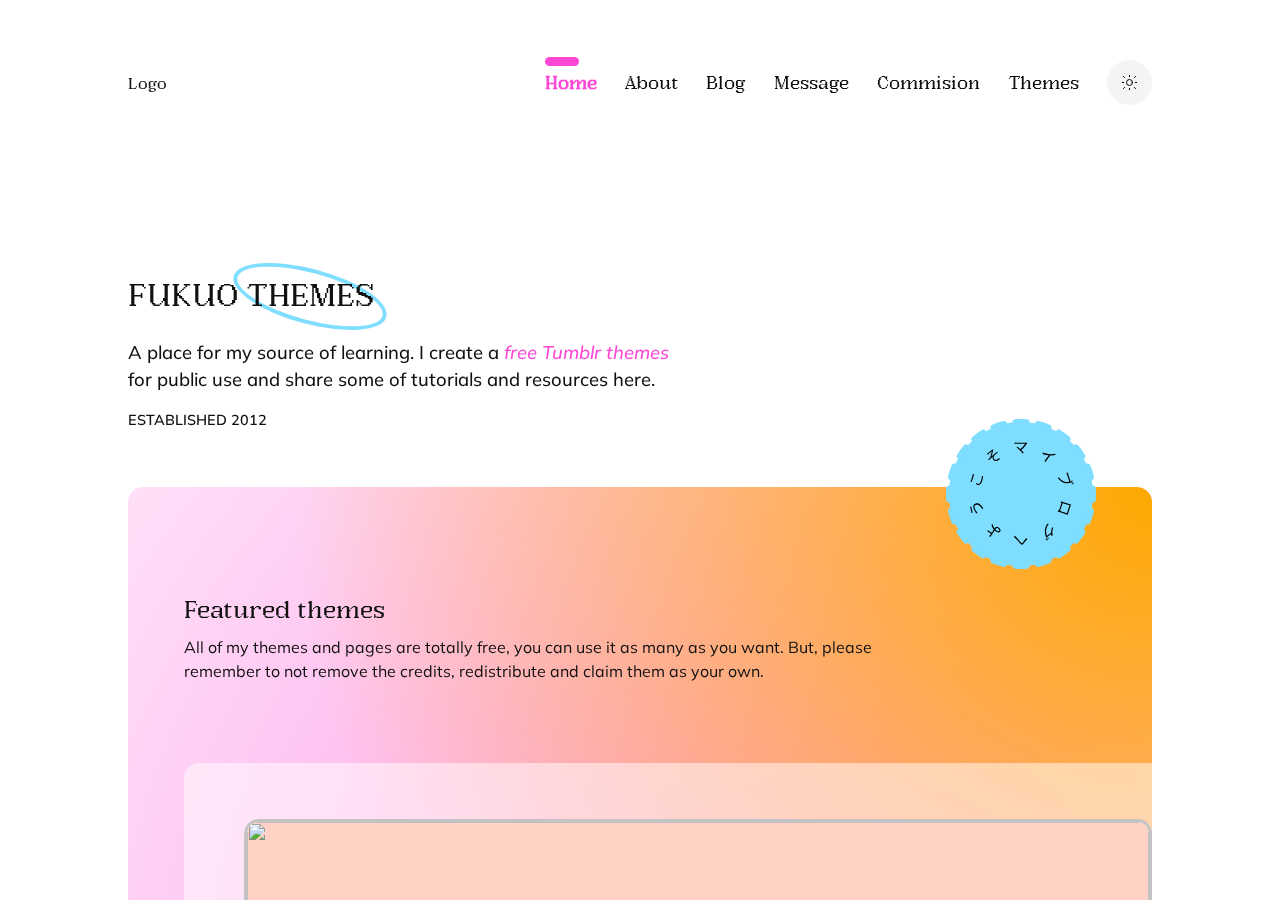
==== commit 3f0534fd: "[Styling] Adjusting the blog styling and other stuffs lol" ====
--- a/index.html
+++ b/index.html
@@ -21,6 +21,10 @@
     <!-- <div class="loader"></div> -->
 
     <div id="my-scrollbar">
+        <a class="skip-to-content-link" href="#main">
+            Skip to content
+        </a>
+
         <nav class="nav">
             <div class="nav__inner">
                 <div class="nav__logo">Logo</div>
@@ -45,7 +49,7 @@
 
         <!-- <div data-barba="wrapper"> 
             data-barba="container" data-barba-namespace="home">-->
-        <main class="homepage">
+        <main class="homepage" id="main">
 
             <div class="homepage__intro">
                 <h1>FUKUO <span>THEMES</span></h1>
@@ -144,27 +148,25 @@
                                     <h2 class="body__heading">Heading title</h2>
                                     <p> Impedit laboriosam aperiam minima ab aliquam nostrum adipisci cum
                                         exercitationem commodi qui
-                                        id, voluptas odit nobis, voluptatum, nisi necessitatibus temporibus enim
-                                        reiciendis
-                                        tenetur
-                                        quia. Nam aperiam veniam natus ratione quidem.</p>
+                                        id, voluptas odit nobis, voluptatum, nisi necessitatibus temporibus.</p>
                                 </div>
                             </div>
                         </div>
                         <div class="homepage__card">
                             <div class="homepage__card--inner">
                                 <figure>
-                                    <img src="https://images.unsplash.com/photo-1615213264650-b76a7b4b2178?ixid=MXwxMjA3fDB8MHxwaG90by1wYWdlfHx8fGVufDB8fHw%3D&ixlib=rb-1.2.1&auto=format&fit=crop&w=1050&q=80"
-                                        alt="">
+                                    <!-- <img src="" alt=""> -->
                                 </figure>
                                 <div class="body__caption">
-                                    Perferendis at expedita dicta esse. Autem aliquam dolores voluptatum
-                                    alias
-                                    consequatur,
-                                    deserunt, repellat odio quasi quaerat optio aut. Repudiandae inventore magnam
-                                    suscipit
-                                    quis
-                                    nemo, beatae ad cupiditate perspiciatis voluptatibus alias.
+                                    <div class="body__categories">
+                                        <span>Blog theme</span>
+                                    </div>
+                                    <h2 class="body__heading">Heading title</h2>
+                                    <p> Nam aperiam veniam natus ratione quidem voluptas odit nobis, voluptatum, nisi
+                                        necessitatibus temporibus enim
+                                        reiciendis
+                                        tenetur
+                                        quia. .</p>
                                 </div>
                             </div>
                         </div>
--- a/css/main.min.css
+++ b/css/main.min.css
@@ -1 +1 @@
-*,*::before,*::after{-webkit-box-sizing:border-box;box-sizing:border-box}body,h1,h2,h3,h4,p,figure,blockquote,dl,dd{margin:0}ul[role='list'],ol[role='list']{list-style:none}html:focus-within{scroll-behavior:smooth}body{min-height:100vh;text-rendering:optimizeSpeed;line-height:1.5}a:not([class]){text-decoration-skip-ink:auto}img,picture{max-width:100%;display:block}input,button,textarea,select{font:inherit}@media (prefers-reduced-motion: reduce){html:focus-within{scroll-behavior:auto}*,*::before,*::after{-webkit-animation-duration:0.01ms !important;animation-duration:0.01ms !important;-webkit-animation-iteration-count:1 !important;animation-iteration-count:1 !important;-webkit-transition-duration:0.01ms !important;transition-duration:0.01ms !important;scroll-behavior:auto !important}}:root{--heading-font:"Argent Pixel CF", monospace;--body-font:'Mulish', sans-serif;--code-font:'Oxygen Mono', monospace;--bg-color:#FFFFFF;--bg-card:#fff;--button-switch:radial-gradient(40.38% 70.38% at 50% 50%, rgba(128, 128, 128, 0.09) 0%, rgba(238, 238, 238, 0.6) 100%);--primary-color:#7FDEFF;--secondary-color:#FF47D6;--tertiary-color:#FF8850;--is-pinned:#FFD2C5;--heading-text:#111;--body-text:#333;--header-navigation-link: #111;--footer-navigation-link:#eee}body.dark-theme{--hue: 210;--bg-color: hsl(var(--hue), 20%, 15%);--body-text: hsl(var(--hue), 10%, 80%);--button-switch:radial-gradient(40.38% 70.38% at 50% 50%, rgba(238, 238, 238, 0.6) 0%, rgba(214, 214, 214, 0.09) 0%);--heading-text: hsl(0, 0%, 90%);--secondary-color: hsl(var(--hue), 35%, 65%);--tertiary-color: hsl(var(--hue), 40%, 78%);--is-pinned:hsl(var(--hue), 35%, 25%);--bg-card: hsl(var(--hue), 20%, 22%);--header-navigation-link: hsl(var(--hue), 10%, 80%);--footer-navigation-link:hsl(var(--hue), 20%, 20%)}.cards{display:-webkit-box;display:-ms-flexbox;display:flex;-webkit-box-orient:vertical;-webkit-box-direction:normal;-ms-flex-direction:column;flex-direction:column;background-color:var(--bg-card);overflow:hidden;border:3px solid rgba(17,17,17,0.15);border-radius:15px;-moz-border-radius:15px;-webkit-border-radius:15px}.cards.is-pinned{border:3px solid var(--tertiary-color);background-color:var(--is-pinned)}.cards.is-pinned .cards__button{display:-webkit-inline-box;display:-ms-inline-flexbox;display:inline-flex;-webkit-box-align:center;-ms-flex-align:center;align-items:center;font-weight:bold;text-decoration:none;padding:0.45rem 1rem;border-radius:30px;color:var(--heading-text);background-color:transparent;border:3px solid currentColor}.cards__date{display:-webkit-box;display:-ms-flexbox;display:flex;-webkit-box-align:center;-ms-flex-align:center;align-items:center;margin-bottom:1rem;font-family:var(--heading-font);font-size:1.15rem;color:var(--heading-text)}.cards__date svg{margin-right:0.5rem}@media (max-width: 60rem){.cards__date{font-size:0.85rem}}.cards__info{display:-webkit-box;display:-ms-flexbox;display:flex;-webkit-box-align:center;-ms-flex-align:center;align-items:center;-webkit-box-pack:justify;-ms-flex-pack:justify;justify-content:space-between;margin-bottom:1.5rem;padding-bottom:1.25rem;color:var(--heading-text);border-bottom:2px solid var(--tertiary-color)}.cards__info>div{display:-webkit-box;display:-ms-flexbox;display:flex;-webkit-box-align:center;-ms-flex-align:center;align-items:center}.cards__info>div img{width:45px;height:45px;border-radius:50%;margin-right:1rem;border:5px solid rgba(17,17,17,0.25)}.cards__info>div a{color:inherit;font-weight:bold}.cards__info>div ul{list-style:none;display:-webkit-box;display:-ms-flexbox;display:flex;-webkit-box-align:center;-ms-flex-align:center;align-items:center}.cards__info>div ul li+li{margin-left:1rem}.cards__photo{position:relative;height:0;padding-bottom:50%;background:linear-gradient(135deg, #FFF886 0%, #F072B6 100%)}.cards__photo img{position:absolute;left:0;top:0;width:100%;height:100%;-o-object-fit:cover;object-fit:cover}.cards__inner{-webkit-box-flex:1;-ms-flex-positive:1;flex-grow:1;padding:1.5rem 2rem}.cards__inner h1,.cards__inner h2{margin-bottom:1rem;font-family:var(--heading-font)}.cards__col--1{grid-column:1/-1}.cards__grid{display:-ms-grid;display:grid;gap:2.5rem}.cards__grid--is-two{-ms-grid-columns:(1fr)[2];grid-template-columns:repeat(2, 1fr)}.cards__grid--is-three{-ms-grid-columns:(1fr)[3];grid-template-columns:repeat(3, 1fr)}@media (max-width: 60rem){.cards__grid{-ms-grid-columns:1fr;grid-template-columns:1fr}}.cards__grid h1,.cards__grid h2,.cards__grid h3,.cards__grid h4,.cards__grid h5,.cards__grid h6{margin-bottom:0.5rem !important}.cards__grid .grid ul,.cards__grid .grid ol{list-style-type:none;margin:0;padding:0}.cards__grid .grid a{color:inherit}.cards__body{margin-bottom:1.5rem;color:var(--body-text)}.cards__body a{color:var(--secondary-color);font-weight:bold}.cards__body blockquote{margin:1rem 0;padding:0 1rem;border-left:1px solid var(--secondary-color)}.cards__body blockquote blockquote{border:0;padding:0;margin:0}.cards__body p+p{margin-top:1rem}.cards__body h1,.cards__body h2,.cards__body h3,.cards__body h4,.cards__body h5,.cards__body h6{margin-bottom:1rem;font-family:var(--heading-font)}.cards__body ul,.cards__body ol{margin:1rem;padding:0}.cards__button{display:-webkit-inline-box;display:-ms-inline-flexbox;display:inline-flex;-webkit-box-align:center;-ms-flex-align:center;align-items:center;font-weight:bold;text-decoration:none;padding:0.45rem 1rem;border-radius:30px;color:#fff;background-color:#111;border:3px solid #111}.cards__button.is--secondary{border-color:var(--secondary-color);color:var(--secondary-color);background-color:transparent}.cta{position:relative;display:-webkit-box;display:-ms-flexbox;display:flex;-webkit-box-orient:vertical;-webkit-box-direction:normal;-ms-flex-direction:column;flex-direction:column;overflow:hidden;border-radius:20px}.cta.is--primary{background-color:var(--bg-card);border:3px solid rgba(17,17,17,0.15)}.cta.is--discord{-webkit-box-orient:horizontal;-webkit-box-direction:normal;-ms-flex-direction:row;flex-direction:row;background:#7289DA;overflow:visible;border-radius:0;padding:1rem;margin-left:1rem;margin-right:1rem}.cta.is--discord svg.discord{width:100px;height:100px;padding:3rem 0 0 1rem;fill:white}.cta.is--discord::before{content:'';position:absolute;left:0;top:0;display:block;width:calc(100% + 20px);height:calc(100% + 20px);border:15px dashed #7289DA;margin:-10px -10px -10px -10px}.cta__inner{padding:1.5rem 2rem;z-index:2}.cta__title,.cta__subtitle{font-family:var(--heading-font);font-weight:500;color:var(--heading-text)}.cta__title.is--discord,.cta__subtitle.is--discord{color:white}.cta__body{color:var(--body-text);margin-top:1rem;margin-bottom:1.5rem}.cta__body.is--discord{color:white}.cta__button{display:-webkit-inline-box;display:-ms-inline-flexbox;display:inline-flex;-webkit-box-align:center;-ms-flex-align:center;align-items:center;font-weight:bold;text-decoration:none;padding:0.45rem 1rem;border-radius:30px}.cta__button--primary{color:#fff;color:#fff;background-color:#111;border:3px solid #111}.cta__button--secondary{color:white;background-color:var(--secondary-color);border:3px solid var(--secondary-color)}.cta__button--disabled{pointer-events:none;opacity:0.5;background-color:#aaa;border-color:#aaa;color:var(--body-text)}.nav{width:100%;padding:2.5rem 1rem;font-family:var(--heading-font);color:var(--header-navigation-link);z-index:999}@supports ((-webkit-backdrop-filter: none) or (backdrop-filter: none)){.nav{-webkit-backdrop-filter:blur(8px);backdrop-filter:blur(8px)}}@media (max-width: 60rem){.nav{padding:0.5rem 1.5rem}}.nav__inner{display:-webkit-box;display:-ms-flexbox;display:flex;-webkit-box-align:center;-ms-flex-align:center;align-items:center;-webkit-box-pack:justify;-ms-flex-pack:justify;justify-content:space-between;max-width:80vw;margin:auto}@media (max-width: 60rem){.nav__inner{max-width:75rem}}.nav__links{display:-webkit-box;display:-ms-flexbox;display:flex;-webkit-box-align:center;-ms-flex-align:center;align-items:center}.nav__menu{position:relative;display:-webkit-inline-box;display:-ms-inline-flexbox;display:inline-flex;-webkit-box-align:center;-ms-flex-align:center;align-items:center;font-size:1.15rem}@media (max-width: 60rem){.nav__menu{display:none}}.nav__menu+*{margin-left:1.75rem}.nav__menu a{text-decoration:none;color:var(--header-navigation-link)}.nav__menu--actived:before{content:"";position:absolute;left:0;top:-0.75rem;display:block;width:65%;height:9px;background-color:var(--secondary-color);border-radius:15px;-moz-border-radius:15px;-webkit-border-radius:15px}.nav__menu--actived a{color:var(--secondary-color);font-weight:bold}.nav .btn-dark>button{cursor:pointer;display:-webkit-inline-box;display:-ms-inline-flexbox;display:inline-flex;-webkit-box-align:center;-ms-flex-align:center;align-items:center;-webkit-box-pack:center;-ms-flex-pack:center;justify-content:center;width:45px;height:45px;background:var(--button-switch);-webkit-box-shadow:none;box-shadow:none;border:0;padding:0.85rem;border-radius:50%}@supports ((-webkit-backdrop-filter: none) or (backdrop-filter: none)){.nav .btn-dark>button{-webkit-backdrop-filter:blur(8px);backdrop-filter:blur(8px)}}body{min-height:100vh;font-family:var(--body-font);background-color:var(--bg-color)}body.blog{background:radial-gradient(circle at 100% 0%, #FFA800, transparent 30%),radial-gradient(circle at 80% 50%, #ff47d699, transparent 35%),radial-gradient(circle at 0% 100%, #c9f1ff, #c9f1ff, transparent 65%);background-attachment:scroll}body.dark-theme.blog{background:var(--bg-color)}@font-face{font-family:'Argent Pixel CF';src:url("/fonts/ArgentPixelCF-Regular.woff2") format("woff2"),url("/fonts/ArgentPixelCF-Regular.woff") format("woff");font-style:normal}@font-face{font-family:'Argent Pixel CF';src:url("/fonts/ArgentPixelCF-Italic.woff2") format("woff2"),url("/fonts/ArgentPixelCF-Italic.woff") format("woff");font-style:italic}.tns-carousel{display:-webkit-box !important;display:flex !important;display:-ms-flexbox !important;flex-wrap:wrap;-ms-flex-wrap:wrap}@media (min-width: 60rem){.tns-inner{margin:0 225px 0 0 !important}}.tns-controls{display:-webkit-box;display:-ms-flexbox;display:flex;-webkit-box-pack:end;-ms-flex-pack:end;justify-content:flex-end;-webkit-box-align:center;-ms-flex-align:center;align-items:center;margin-bottom:1.75rem;margin-right:2.25rem}@media (max-width: 60rem){.tns-controls{margin-right:0}}.tns-controls>button{display:-webkit-inline-box;display:-ms-inline-flexbox;display:inline-flex;-webkit-box-align:center;-ms-flex-align:center;align-items:center;border:2px solid rgba(17,17,17,0.2);padding:0.35rem 1rem;background-color:var(--primary-color);border-radius:30px;-moz-border-radius:30px;-webkit-border-radius:30px}@media (max-width: 60rem){.tns-controls>button span{display:none}}.tns-controls>button svg{margin:0 0.25rem}.tns-controls>button[disabled]{opacity:0.5;background-color:#ddd}.tns-controls>button+button{margin-left:1.25rem}.loader{position:fixed;width:100vw;height:200vh;pointer-events:none;background-color:#eee;z-index:1;visibility:hidden;opacity:0}.is-transitioning{pointer-events:none;cursor:progress}#my-scrollbar{position:fixed;top:0;right:0;bottom:0;left:0}.wrapper{padding-bottom:6rem}@media (min-width: 60rem){.wrapper__blog{padding:0 5rem}}.wrapper__blog .posts{background-color:var(--bg-card);border-radius:10px;-moz-border-radisu:10px;border:3px solid rgba(17,17,17,0.2)}.wrapper__blog .posts--heading{margin-bottom:3.75rem}.wrapper__blog .posts img{width:100%;height:auto}.wrapper__blog .posts .tmblr-full{margin:1.35rem 0}.wrapper__blog .posts .tmblr-full img{border-radius:10px}.wrapper__blog .posts__body{padding:2.5rem 3rem}.wrapper__blog .posts__body h1,.wrapper__blog .posts__body h2,.wrapper__blog .posts__body h3,.wrapper__blog .posts__body h4,.wrapper__blog .posts__body h5{margin:1rem 0 1.38rem;font-weight:400;line-height:1.3}.wrapper__blog .posts__body h1{margin-top:0;font-size:2.488rem}.wrapper__blog .posts__body h2{font-size:1.728rem}.wrapper__blog .posts__body h3{font-size:1.44rem}.wrapper__blog .posts__body h4{font-size:1.2rem}.wrapper__cta{position:relative;margin:0 auto;width:100%;max-width:80vw}.wrapper__inner{position:relative;margin:6.5rem auto auto auto;width:100%;max-width:80vw}@media (max-width: 60rem){.wrapper__inner{padding:0 1.5rem;max-width:75rem}}.wrapper__inner--heading{width:100%;display:-ms-grid;display:grid;-ms-grid-columns:50% 1fr;grid-template-columns:50% 1fr;gap:2.5rem;-webkit-box-align:center;-ms-flex-align:center;align-items:center;justify-items:end;margin-bottom:1.5rem !important;color:var(--heading-text)}@media (max-width: 60rem){.wrapper__inner--heading{-ms-grid-columns:1fr;grid-template-columns:1fr;justify-items:start}}.wrapper__inner--heading .sticker{-webkit-animation:action 2s infinite alternate;animation:action 2s infinite alternate}@media (max-width: 60rem){.wrapper__inner--heading .sticker svg{-webkit-transform:scale(0.65);transform:scale(0.65)}}.wrapper__inner>*+*{margin-bottom:1rem}.wrapper__inner h1,.wrapper__inner h2,.wrapper__inner h3{font-family:var(--heading-font);color:var(--heading-text);font-weight:500}.wrapper__inner p.intro{font-size:1.5rem;font-weight:600}.wrapper__inner p:not([class]){color:var(--body-text)}.wrapper__inner em{color:var(--secondary-color)}.wrapper__inner blockquote{font-size:1.15rem;color:var(--heading-text);font-family:var(--heading-font);padding:0 1rem;border-left:10px solid #ddd}.wrapper__grid{position:relative;max-width:80vw;margin:0 auto;padding:5rem 0 5rem 0;padding-bottom:6.5rem;display:-ms-grid;display:grid;-ms-grid-columns:(1fr)[2];grid-template-columns:repeat(2, 1fr);gap:3.5rem}@media (max-width: 60rem){.wrapper__grid{-ms-grid-columns:1fr;grid-template-columns:1fr;gap:1.5rem;padding:3rem 1rem;max-width:75rem}}.wrapper__grid::before{content:'';position:absolute;width:100vw;height:100%;margin-left:50%;-webkit-transform:translateX(-50%);transform:translateX(-50%);background:radial-gradient(circle at 100% 80%, #FFA800, transparent 30%),radial-gradient(circle at 80% 50%, #ff47d699, transparent 35%),radial-gradient(circle at 0% 100%, #c9f1ff, #c9f1ff, transparent 65%);z-index:-1}@-webkit-keyframes action{0%{-webkit-transform:translateY(0);transform:translateY(0)}100%{-webkit-transform:translateY(-30px);transform:translateY(-30px)}}@keyframes action{0%{-webkit-transform:translateY(0);transform:translateY(0)}100%{-webkit-transform:translateY(-30px);transform:translateY(-30px)}}.homepage{position:relative;margin:6.5rem auto auto auto;width:100%;max-width:80vw;padding-bottom:6.5rem}@media (max-width: 60rem){.homepage{padding:0 1rem;max-width:75rem}}.homepage__sticker{position:absolute;right:3.5rem;top:-4.25rem}@media (max-width: 60rem){.homepage__sticker{right:1rem;top:-1rem}}.homepage__sticker svg{width:150px;height:150px;-webkit-animation:spin 6s linear infinite;animation:spin 6s linear infinite}@media (max-width: 60rem){.homepage__sticker svg{width:80px;height:80px}}.homepage__intro{color:var(--heading-text)}.homepage__intro h1{margin-bottom:1.35rem;font-weight:500;font-family:var(--heading-font)}.homepage__intro h1 span{position:relative;display:-webkit-inline-box;display:-ms-inline-flexbox;display:inline-flex;-webkit-box-align:center;-ms-flex-align:center;align-items:center}.homepage__intro h1 span::before{content:'';position:absolute;left:-15px;top:0;width:calc(100% + 30px);height:55px;border-radius:50%;z-index:-1;-webkit-transform:rotate(15deg);transform:rotate(15deg);border:4px solid var(--primary-color)}.homepage__intro em{color:var(--secondary-color)}.homepage__intro p{font-size:1.15rem;font-weight:500}.homepage__intro p.created{margin-top:1rem;font-size:0.9rem;text-transform:uppercase;font-weight:600}.homepage__featured{position:relative;margin-top:3.5rem;background:radial-gradient(circle at 100% 0%, #FFA800, transparent 30%),radial-gradient(circle at 100% 50%, #ff47d699, transparent 35%),radial-gradient(circle at 0% 10%, #c9f1ff, #c9f1ff, transparent 35%);padding:6.5rem 3.5rem;border-radius:15px;-moz-border-radius:15px;-webkit-border-radius:15px}@media (max-width: 60rem){.homepage__featured{padding:3.5rem 1.5rem}}.homepage__featured--desc{width:100%;max-width:45rem}.homepage__featured--desc h2{margin-bottom:0.5rem;font-family:var(--heading-font);font-weight:500}.homepage__featured--slider{margin-top:5rem;background:rgba(255,255,255,0.5);padding:3.5rem 0 3.5rem 3.75rem;border-radius:15px 0 0 15px;-moz-border-radius:15px 0 0 15px;-webkit-border-radius:15px 0 0 15px;margin-right:-3.5rem}@supports ((-webkit-backdrop-filter: none) or (backdrop-filter: none)){.homepage__featured--slider{-webkit-backdrop-filter:blur(8px);backdrop-filter:blur(8px)}}@media (max-width: 60rem){.homepage__featured--slider{background:transparent;padding:1.5rem 0rem;margin:0}}.homepage__card{height:auto;display:-webkit-box !important;display:flex !important;display:-ms-flexbox !important;-webkit-box-orient:vertical !important;-webkit-box-direction:normal !important;-ms-flex-direction:column !important;flex-direction:column !important}.homepage__card--inner{height:100%;background-color:var(--bg-card);overflow:hidden;border:3px solid rgba(17,17,17,0.25);border-radius:15px;-moz-border-radius:15px;-webkit-border-radius:15px}.homepage__card .body__caption{-webkit-box-flex:1;-ms-flex-positive:1;flex-grow:1;padding:1.5rem 2rem}.homepage__card .body__caption p{font-style:0.95rem;color:var(--body-text)}.homepage__card .body__heading,.homepage__card .body__categories{font-family:var(--heading-font);color:var(--heading-text)}.homepage__card .body__heading{margin-bottom:1rem}.homepage__card figure{position:relative;height:0;padding-bottom:60%;width:100%;margin:0}.homepage__card figure img{position:absolute;left:0;top:0;right:0;bottom:0;width:100%;height:100%;-o-object-fit:cover;object-fit:cover;-o-object-position:center;object-position:center}.homepage__blog{display:-ms-grid;display:grid;-ms-grid-columns:(1fr)[2];grid-template-columns:repeat(2, 1fr);gap:3.5rem}@media (max-width: 60rem){.homepage__blog{-ms-grid-columns:1fr;grid-template-columns:1fr;padding:0 0.5rem}}.homepage__blog--title{grid-column:1/-1;color:var(--heading-text)}.homepage__blog--title h2{font-size:2rem;font-weight:500;font-family:var(--heading-font)}.homepage__blog--title span{font-size:1.15rem}.homepage__blog--more{-ms-grid-column-align:center;justify-self:center;grid-column:1/-1}.homepage__cta{margin:3.5rem 0}.homepage__cta>*+*{margin-top:3rem}@-webkit-keyframes spin{100%{-webkit-transform:rotate(360deg)}}@keyframes spin{100%{-webkit-transform:rotate(360deg);transform:rotate(360deg)}}.footer{margin:1rem auto auto auto;width:100%;background-color:var(--bg-color)}.footer__inner{display:-ms-grid;display:grid;-ms-grid-columns:(1fr)[3];grid-template-columns:repeat(3, 1fr);gap:5rem;padding:3.5rem 0;max-width:80vw;margin:0 auto}@media (max-width: 60rem){.footer__inner{-ms-grid-columns:1fr;grid-template-columns:1fr;gap:2.5rem;padding:3.5rem 0rem}}.footer__inner>.grid-footer h2{color:var(--heading-text);font-weight:500;font-family:var(--heading-font);margin-bottom:.75rem}.footer__inner>.grid-footer p{color:var(--body-text)}.footer__inner>.grid-footer .ko-fi-btn{display:-webkit-inline-box;display:-ms-inline-flexbox;display:inline-flex;-webkit-box-align:center;-ms-flex-align:center;align-items:center;-webkit-box-pack:center;-ms-flex-pack:center;justify-content:center;width:100%;margin:1.25rem 0;padding:0.75rem 1.25rem;text-decoration:none;background-color:var(--secondary-color);color:var(--bg-card);border:2px solid var(--secondary-color);font-weight:700;font-size:1.05rem;border-radius:30px;-webkit-transition:.5s;transition:.5s}.footer__inner>.grid-footer .ko-fi-btn svg{fill:currentColor;margin-right:.5rem}.footer__inner>.grid-footer ul:not(.links){margin:1rem 0;padding:0;list-style:none;display:-webkit-box;display:-ms-flexbox;display:flex;-ms-flex-wrap:wrap;flex-wrap:wrap}.footer__inner>.grid-footer ul:not(.links) li{margin-right:0.75rem;color:var(--heading-text)}.footer__inner>.grid-footer ul:not(.links) li:not(:last-child)::after{content:"/";margin-left:.5rem}.footer__inner>.grid-footer ul:not(.links) li a{font-weight:bold;color:var(--heading-text);text-decoration:none}.footer__inner>.grid-footer ul.links{margin:1rem 0;padding:0;display:-webkit-box;display:-ms-flexbox;display:flex;-ms-flex-wrap:wrap;flex-wrap:wrap;overflow:hidden;border-radius:15px;list-style:none}.footer__inner>.grid-footer ul.links li{width:50%;-webkit-box-flex:1;-ms-flex-positive:1;flex-grow:1;position:relative;border:1.5px solid var(--bg-color)}.footer__inner>.grid-footer ul.links li a{display:block;padding:.75rem 1rem;background-color:var(--footer-navigation-link);font-weight:700;color:var(--heading-text);text-decoration:none}
+*,*::before,*::after{-webkit-box-sizing:border-box;box-sizing:border-box}*:focus,button:focus{outline-width:0;-webkit-box-shadow:0 0 0 3px rgba(66,153,225,0.6);box-shadow:0 0 0 3px rgba(66,153,225,0.6)}body,h1,h2,h3,h4,p,figure,blockquote,dl,dd{margin:0}ul[role='list'],ol[role='list']{list-style:none}html:focus-within{scroll-behavior:smooth}body{min-height:100vh;text-rendering:optimizeSpeed;line-height:1.5}a:not([class]){text-decoration-skip-ink:auto}img,picture{max-width:100%;display:block}input,button,textarea,select{font:inherit}@media (prefers-reduced-motion: reduce){html:focus-within{scroll-behavior:auto}*,*::before,*::after{-webkit-animation-duration:0.01ms !important;animation-duration:0.01ms !important;-webkit-animation-iteration-count:1 !important;animation-iteration-count:1 !important;-webkit-transition-duration:0.01ms !important;transition-duration:0.01ms !important;scroll-behavior:auto !important}}:root{--heading-font:"Argent Pixel CF", monospace;--body-font:'Mulish', sans-serif;--code-font:'Oxygen Mono', monospace;--bg-color:#FFFFFF;--bg-card:#fff;--button-switch:radial-gradient(40.38% 70.38% at 50% 50%, rgba(128, 128, 128, 0.09) 0%, rgba(238, 238, 238, 0.6) 100%);--primary-color:#7FDEFF;--secondary-color:#FF47D6;--tertiary-color:#FF8850;--is-pinned:#FFD2C5;--heading-text:#111;--body-text:#333;--header-navigation-link: #111;--footer-navigation-link:#eee}body.dark-theme{--hue: 210;--bg-color: hsl(var(--hue), 20%, 15%);--body-text: hsl(var(--hue), 10%, 80%);--button-switch:radial-gradient(40.38% 70.38% at 50% 50%, rgba(238, 238, 238, 0.6) 0%, rgba(214, 214, 214, 0.09) 0%);--heading-text: hsl(0, 0%, 90%);--primary-color: hsl(var(--hue), 37%, 70%);--secondary-color: hsl(var(--hue), 35%, 65%);--tertiary-color: hsl(var(--hue), 40%, 78%);--is-pinned:hsl(var(--hue), 35%, 25%);--bg-card: hsl(var(--hue), 20%, 22%);--header-navigation-link: hsl(var(--hue), 10%, 80%);--footer-navigation-link:hsl(var(--hue), 20%, 20%)}.cards{display:-webkit-box;display:-ms-flexbox;display:flex;-webkit-box-orient:vertical;-webkit-box-direction:normal;-ms-flex-direction:column;flex-direction:column;background-color:var(--bg-card);overflow:hidden;border:3px solid rgba(17,17,17,0.15);border-radius:15px;-moz-border-radius:15px;-webkit-border-radius:15px}.cards.is-pinned{border:3px solid var(--tertiary-color);background-color:var(--is-pinned)}.cards.is-pinned .cards__button{display:-webkit-inline-box;display:-ms-inline-flexbox;display:inline-flex;-webkit-box-align:center;-ms-flex-align:center;align-items:center;font-weight:bold;text-decoration:none;padding:0.45rem 1rem;border-radius:30px;color:var(--heading-text);background-color:transparent;border:3px solid currentColor}.cards__date{display:-webkit-box;display:-ms-flexbox;display:flex;-webkit-box-align:center;-ms-flex-align:center;align-items:center;margin-bottom:1rem;font-family:var(--heading-font);font-size:1.15rem;color:var(--heading-text)}.cards__date svg{margin-right:0.5rem}@media (max-width: 60rem){.cards__date{font-size:0.85rem}}.cards__info{display:-webkit-box;display:-ms-flexbox;display:flex;-webkit-box-align:center;-ms-flex-align:center;align-items:center;-webkit-box-pack:justify;-ms-flex-pack:justify;justify-content:space-between;margin-bottom:1.5rem;padding-bottom:1.25rem;color:var(--heading-text);border-bottom:2px solid var(--tertiary-color)}.cards__info>div{display:-webkit-box;display:-ms-flexbox;display:flex;-webkit-box-align:center;-ms-flex-align:center;align-items:center}.cards__info>div img{width:45px;height:45px;border-radius:50%;margin-right:1rem;border:5px solid rgba(17,17,17,0.25)}.cards__info>div a{color:inherit;font-weight:bold}.cards__info>div ul{list-style:none;display:-webkit-box;display:-ms-flexbox;display:flex;-webkit-box-align:center;-ms-flex-align:center;align-items:center}.cards__info>div ul li+li{margin-left:1rem}.cards__photo{position:relative;height:0;padding-bottom:50%;background:linear-gradient(135deg, #FFF886 0%, #F072B6 100%)}.cards__photo img{position:absolute;left:0;top:0;width:100%;height:100%;-o-object-fit:cover;object-fit:cover}.cards__inner{-webkit-box-flex:1;-ms-flex-positive:1;flex-grow:1;padding:1.5rem 2rem}.cards__inner h1,.cards__inner h2{margin-bottom:1rem;font-family:var(--heading-font)}.cards__col--1{grid-column:1/-1}.cards__grid{display:-ms-grid;display:grid;gap:2.5rem}.cards__grid--is-two{-ms-grid-columns:(1fr)[2];grid-template-columns:repeat(2, 1fr)}.cards__grid--is-three{-ms-grid-columns:(1fr)[3];grid-template-columns:repeat(3, 1fr)}@media (max-width: 60rem){.cards__grid{-ms-grid-columns:1fr;grid-template-columns:1fr}}.cards__grid h1,.cards__grid h2,.cards__grid h3,.cards__grid h4,.cards__grid h5,.cards__grid h6{margin-bottom:0.5rem !important}.cards__grid .grid ul,.cards__grid .grid ol{list-style-type:none;margin:0;padding:0}.cards__grid .grid a{color:inherit}.cards__body{margin-bottom:1.5rem;color:var(--body-text)}.cards__body a{color:var(--secondary-color);font-weight:bold}.cards__body blockquote{margin:1rem 0;padding:0 1rem;border-left:1px solid var(--secondary-color)}.cards__body blockquote blockquote{border:0;padding:0;margin:0}.cards__body p+p{margin-top:1rem}.cards__body h1,.cards__body h2,.cards__body h3,.cards__body h4,.cards__body h5,.cards__body h6{margin-bottom:1rem;font-family:var(--heading-font)}.cards__body ul,.cards__body ol{margin:1rem;padding:0}.cards__button{display:-webkit-inline-box;display:-ms-inline-flexbox;display:inline-flex;-webkit-box-align:center;-ms-flex-align:center;align-items:center;font-weight:bold;text-decoration:none;padding:0.45rem 1rem;border-radius:30px;color:#fff;background-color:#111;border:3px solid #111}.cards__button.is--secondary{border-color:var(--secondary-color);color:var(--secondary-color);background-color:transparent}.cta{position:relative;display:-webkit-box;display:-ms-flexbox;display:flex;-webkit-box-orient:vertical;-webkit-box-direction:normal;-ms-flex-direction:column;flex-direction:column;overflow:hidden;border-radius:20px}.cta.is--primary{background-color:var(--bg-card);border:3px solid rgba(17,17,17,0.15)}.cta.is--discord{-webkit-box-orient:horizontal;-webkit-box-direction:normal;-ms-flex-direction:row;flex-direction:row;background:#7289DA;overflow:visible;border-radius:0;padding:1rem;margin-left:1rem;margin-right:1rem}.cta.is--discord svg.discord{width:100px;height:100px;padding:3rem 0 0 1rem;fill:white}.cta.is--discord::before{content:'';position:absolute;left:0;top:0;display:block;width:calc(100% + 20px);height:calc(100% + 20px);border:15px dashed #7289DA;margin:-10px -10px -10px -10px}.cta__inner{padding:1.5rem 2rem;z-index:2}.cta__title,.cta__subtitle{font-family:var(--heading-font);font-weight:500;color:var(--heading-text)}.cta__title.is--discord,.cta__subtitle.is--discord{color:white}.cta__body{color:var(--body-text);margin-top:1rem;margin-bottom:1.5rem}.cta__body.is--discord{color:white}.cta__button{display:-webkit-inline-box;display:-ms-inline-flexbox;display:inline-flex;-webkit-box-align:center;-ms-flex-align:center;align-items:center;font-weight:bold;text-decoration:none;padding:0.45rem 1rem;border-radius:30px}.cta__button--primary{color:#fff;color:#fff;background-color:#111;border:3px solid #111}.cta__button--secondary{color:white;background-color:var(--secondary-color);border:3px solid var(--secondary-color)}.cta__button--disabled{pointer-events:none;opacity:0.5;color:var(--bg-card)}.nav{width:100%;padding:2.75rem 1rem;font-family:var(--heading-font);color:var(--header-navigation-link);z-index:999}@supports ((-webkit-backdrop-filter: none) or (backdrop-filter: none)){.nav{-webkit-backdrop-filter:blur(8px);backdrop-filter:blur(8px)}}@media (max-width: 60rem){.nav{padding:0.5rem 1.5rem}}.nav__inner{display:-webkit-box;display:-ms-flexbox;display:flex;-webkit-box-align:center;-ms-flex-align:center;align-items:center;-webkit-box-pack:justify;-ms-flex-pack:justify;justify-content:space-between;max-width:80vw;margin:auto}@media (max-width: 60rem){.nav__inner{max-width:75rem}}.nav__links{display:-webkit-box;display:-ms-flexbox;display:flex;-webkit-box-align:center;-ms-flex-align:center;align-items:center}.nav__menu{position:relative;display:-webkit-inline-box;display:-ms-inline-flexbox;display:inline-flex;-webkit-box-align:center;-ms-flex-align:center;align-items:center;font-size:1.15rem}@media (max-width: 60rem){.nav__menu{display:none}}.nav__menu+*{margin-left:1.75rem}.nav__menu a{text-decoration:none;color:var(--header-navigation-link)}.nav__menu--actived:before{content:"";position:absolute;left:0;top:-0.75rem;display:block;width:65%;height:9px;background-color:var(--secondary-color);border-radius:15px;-moz-border-radius:15px;-webkit-border-radius:15px}.nav__menu--actived a{color:var(--secondary-color);font-weight:bold}.nav .btn-dark>button{cursor:pointer;display:-webkit-inline-box;display:-ms-inline-flexbox;display:inline-flex;-webkit-box-align:center;-ms-flex-align:center;align-items:center;-webkit-box-pack:center;-ms-flex-pack:center;justify-content:center;width:45px;height:45px;background:var(--button-switch);-webkit-box-shadow:none;box-shadow:none;border:0;padding:0.85rem;border-radius:50%;-webkit-transition:0.3s;transition:0.3s}.nav .btn-dark>button:focus{outline-width:0;-webkit-box-shadow:0 0 0 3px rgba(66,153,225,0.6);box-shadow:0 0 0 3px rgba(66,153,225,0.6)}@supports ((-webkit-backdrop-filter: none) or (backdrop-filter: none)){.nav .btn-dark>button{-webkit-backdrop-filter:blur(8px);backdrop-filter:blur(8px)}}body{min-height:100vh;font-family:var(--body-font);background-color:var(--bg-color)}body.blog{background:radial-gradient(circle at 100% 0%, #FFA800, transparent 30%),radial-gradient(circle at 80% 50%, #ff47d699, transparent 35%),radial-gradient(circle at 0% 100%, #c9f1ff, #c9f1ff, transparent 65%);background-attachment:scroll}body.dark-theme.blog{background:var(--bg-color)}@font-face{font-family:'Argent Pixel CF';src:url("/fonts/ArgentPixelCF-Regular.woff2") format("woff2"),url("/fonts/ArgentPixelCF-Regular.woff") format("woff");font-style:normal}@font-face{font-family:'Argent Pixel CF';src:url("/fonts/ArgentPixelCF-Italic.woff2") format("woff2"),url("/fonts/ArgentPixelCF-Italic.woff") format("woff");font-style:italic}.skip-to-content-link{display:block;position:absolute;left:0;top:0;width:100%;background:var(--secondary-color);color:var(--bg-card);padding:0.5rem 1rem;-webkit-transform:translateY(-100%);transform:translateY(-100%);-webkit-transition:-webkit-transform 0.3s;transition:-webkit-transform 0.3s;transition:transform 0.3s;transition:transform 0.3s, -webkit-transform 0.3s;font-weight:bold;text-align:center;text-decoration:none;z-index:9}.skip-to-content-link:focus{-webkit-transform:translateY(0%);transform:translateY(0%)}.tns-carousel{display:-webkit-box !important;display:flex !important;display:-ms-flexbox !important;flex-wrap:wrap;-ms-flex-wrap:wrap}@media (min-width: 60rem){.tns-inner{margin:0 225px 0 0 !important}}.tns-controls{display:-webkit-box;display:-ms-flexbox;display:flex;-webkit-box-pack:end;-ms-flex-pack:end;justify-content:flex-end;-webkit-box-align:center;-ms-flex-align:center;align-items:center;margin-bottom:1.75rem;margin-right:2.25rem}@media (max-width: 60rem){.tns-controls{margin-right:0}}.tns-controls>button{display:-webkit-inline-box;display:-ms-inline-flexbox;display:inline-flex;-webkit-box-align:center;-ms-flex-align:center;align-items:center;border:2px solid rgba(17,17,17,0.2);padding:0.35rem 1rem;background-color:var(--primary-color);border-radius:30px;-moz-border-radius:30px;-webkit-border-radius:30px}@media (max-width: 60rem){.tns-controls>button span{display:none}}.tns-controls>button svg{margin:0 0.25rem}.tns-controls>button[disabled]{opacity:0.5;background-color:#ddd}.tns-controls>button+button{margin-left:1.25rem}.loader{position:fixed;width:100vw;height:200vh;pointer-events:none;background-color:#eee;z-index:1;visibility:hidden;opacity:0}.is-transitioning{pointer-events:none;cursor:progress}#my-scrollbar{position:fixed;top:0;right:0;bottom:0;left:0}.wrapper{padding-bottom:6rem}@media (min-width: 60rem){.wrapper__blog{padding:0 10rem}}.wrapper__blog .posts{background-color:var(--bg-card);overflow:hidden;border-radius:15px;-moz-border-radisu:15px;border:3px solid rgba(17,17,17,0.2)}.wrapper__blog .posts+.posts{margin-top:4.5rem}.wrapper__blog .posts--heading{margin-bottom:3.75rem}.wrapper__blog .posts--heading .form__inner{margin-top:2.25rem;padding:0.35rem 0.45rem;border:3px solid rgba(17,17,17,0.2);border-radius:50px;background:var(--bg-card);display:-webkit-box;display:-ms-flexbox;display:flex;-webkit-box-align:center;-ms-flex-align:center;align-items:center;-webkit-box-pack:justify;-ms-flex-pack:justify;justify-content:space-between}.wrapper__blog .posts--heading form{width:100%}.wrapper__blog .posts--heading form input[type="text"]{width:100%;-webkit-box-flex:1;-ms-flex:1;flex:1;background:var(--bg-card);padding:0.25rem 0.85rem;border:0;border-radius:50px}.wrapper__blog .posts--heading form input[type="text"]:focus{outline-color:transparent;outline-width:0}.wrapper__blog .posts--heading form button[type="submit"]{cursor:pointer;display:-webkit-inline-box;display:-ms-inline-flexbox;display:inline-flex;-webkit-box-align:center;-ms-flex-align:center;align-items:center;-webkit-box-pack:center;-ms-flex-pack:center;justify-content:center;width:50px;height:50px;background-color:var(--secondary-color);color:var(--bg-card);border:0;padding:0.25rem;border-radius:50%}.wrapper__blog .posts img{display:block;width:100%;height:auto}.wrapper__blog .posts .tmblr-full{margin:1.35rem 0}.wrapper__blog .posts .tmblr-full img{border-radius:15px}.wrapper__blog .posts__body{padding:2.5rem 2.5rem}.wrapper__blog .posts__body h1,.wrapper__blog .posts__body h2,.wrapper__blog .posts__body h3,.wrapper__blog .posts__body h4,.wrapper__blog .posts__body h5{margin:1rem 0 1.38rem;font-weight:400;line-height:1.3}.wrapper__blog .posts__body h1{margin-top:0;font-size:2.488rem}.wrapper__blog .posts__body h2{font-size:1.728rem}.wrapper__blog .posts__body h3{font-size:1.44rem}.wrapper__blog .posts__body h4{font-size:1.2rem}.wrapper__blog .posts__photo{position:relative;height:0;padding-bottom:50%}.wrapper__blog .posts__photo img{position:absolute;left:0;top:0;width:100%;height:100%;-o-object-fit:cover;object-fit:cover;border-radius:13px 13px 0 0}.wrapper__cta{position:relative;margin:0 auto;width:100%;max-width:80vw}.wrapper__inner{position:relative;margin:6.5rem auto auto auto;width:100%;max-width:80vw}@media (max-width: 60rem){.wrapper__inner{padding:0 1.5rem;max-width:75rem}}.wrapper__inner--heading{width:100%;display:-ms-grid;display:grid;-ms-grid-columns:50% 1fr;grid-template-columns:50% 1fr;gap:2.5rem;-webkit-box-align:center;-ms-flex-align:center;align-items:center;justify-items:end;margin-bottom:1.5rem !important;color:var(--heading-text)}@media (max-width: 60rem){.wrapper__inner--heading{-ms-grid-columns:1fr;grid-template-columns:1fr;justify-items:start}}.wrapper__inner--heading .sticker{-webkit-animation:action 2s infinite alternate;animation:action 2s infinite alternate}@media (max-width: 60rem){.wrapper__inner--heading .sticker svg{-webkit-transform:scale(0.65);transform:scale(0.65)}}.wrapper__inner>*+*{margin-bottom:1rem}.wrapper__inner h1,.wrapper__inner h2,.wrapper__inner h3{font-family:var(--heading-font);color:var(--heading-text);font-weight:500}.wrapper__inner a{color:var(--secondary-color);font-weight:bold}.wrapper__inner p.intro{font-size:1.5rem;font-weight:600}.wrapper__inner p:not([class]){color:var(--body-text)}.wrapper__inner em{color:var(--secondary-color)}.wrapper__inner blockquote{font-size:1.15rem;color:var(--heading-text);font-family:var(--heading-font);padding:0 1rem;border-left:10px solid #ddd}.wrapper__grid{position:relative;max-width:80vw;margin:0 auto;padding:5rem 0 5rem 0;padding-bottom:6.5rem;display:-ms-grid;display:grid;-ms-grid-columns:(1fr)[2];grid-template-columns:repeat(2, 1fr);gap:3.5rem}@media (max-width: 60rem){.wrapper__grid{-ms-grid-columns:1fr;grid-template-columns:1fr;gap:1.5rem;padding:3rem 1rem;max-width:75rem}}.wrapper__grid::before{content:'';position:absolute;width:100vw;height:100%;margin-left:50%;-webkit-transform:translateX(-50%);transform:translateX(-50%);-webkit-filter:blur(100px);filter:blur(100px);background:radial-gradient(circle at 100% 80%, #FFA800, transparent 30%),radial-gradient(circle at 80% 50%, #ff47d699, transparent 35%),radial-gradient(circle at 0% 100%, #c9f1ff, #c9f1ff, transparent 65%);z-index:-1}@-webkit-keyframes action{0%{-webkit-transform:translateY(0);transform:translateY(0)}100%{-webkit-transform:translateY(-30px);transform:translateY(-30px)}}@keyframes action{0%{-webkit-transform:translateY(0);transform:translateY(0)}100%{-webkit-transform:translateY(-30px);transform:translateY(-30px)}}.homepage{position:relative;margin:6.5rem auto auto auto;width:100%;max-width:80vw;padding-bottom:6.5rem}@media (max-width: 60rem){.homepage{padding:0 1rem;max-width:75rem}}.homepage__sticker{position:absolute;right:3.5rem;top:-4.25rem}@media (max-width: 60rem){.homepage__sticker{right:1rem;top:-1rem}}.homepage__sticker svg{width:150px;height:150px;-webkit-animation:spin 6s linear infinite;animation:spin 6s linear infinite}@media (max-width: 60rem){.homepage__sticker svg{width:80px;height:80px}}.homepage__intro{color:var(--heading-text)}.homepage__intro h1{margin-bottom:1.35rem;font-weight:500;font-family:var(--heading-font)}.homepage__intro h1 span{position:relative;display:-webkit-inline-box;display:-ms-inline-flexbox;display:inline-flex;-webkit-box-align:center;-ms-flex-align:center;align-items:center}.homepage__intro h1 span::before{content:'';position:absolute;left:-15px;top:0;width:calc(100% + 30px);height:55px;border-radius:50%;z-index:-1;-webkit-transform:rotate(15deg);transform:rotate(15deg);border:4px solid var(--primary-color)}.homepage__intro em{color:var(--secondary-color)}.homepage__intro p{font-size:1.15rem;font-weight:500}.homepage__intro p.created{margin-top:1rem;font-size:0.9rem;text-transform:uppercase;font-weight:600}.homepage__featured{position:relative;margin-top:3.5rem;margin-bottom:3.5rem;padding:6.5rem 3.5rem}.homepage__featured::before{content:'';position:absolute;left:0;top:0;width:100%;height:100%;background:radial-gradient(circle at 100% 0%, #FFA800, transparent 30%),radial-gradient(circle at 70% 20%, #ff47d699, transparent 55%),radial-gradient(circle at 0% 70%, #c9f1ff, #c9f1ff, transparent 35%);border-radius:15px;-moz-border-radius:15px;-webkit-border-radius:15px;z-index:-1}@media (max-width: 60rem){.homepage__featured{padding:3.5rem 1.5rem}}.homepage__featured--desc{color:var(--heading-text);width:100%;max-width:45rem}.homepage__featured--desc h2{margin-bottom:0.5rem;font-family:var(--heading-font);font-weight:500}.homepage__featured--slider{margin-top:5rem;background:rgba(255,255,255,0.5);padding:3.5rem 0 3.5rem 3.75rem;border-radius:15px 0 0 15px;-moz-border-radius:15px 0 0 15px;-webkit-border-radius:15px 0 0 15px;margin-right:-3.5rem}@supports ((-webkit-backdrop-filter: none) or (backdrop-filter: none)){.homepage__featured--slider{-webkit-backdrop-filter:blur(8px);backdrop-filter:blur(8px)}}@media (max-width: 60rem){.homepage__featured--slider{background:transparent;padding:1.5rem 0rem;margin:0}}.homepage__card{height:auto;display:-webkit-box !important;display:flex !important;display:-ms-flexbox !important;-webkit-box-orient:vertical !important;-webkit-box-direction:normal !important;-ms-flex-direction:column !important;flex-direction:column !important}.homepage__card--inner{height:100%;background-color:var(--bg-card);overflow:hidden;border:3px solid rgba(17,17,17,0.25);border-radius:15px;-moz-border-radius:15px;-webkit-border-radius:15px}.homepage__card .body__caption{-webkit-box-flex:1;-ms-flex-positive:1;flex-grow:1;padding:1.5rem 2rem}.homepage__card .body__caption p{font-style:0.95rem;color:var(--body-text)}.homepage__card .body__heading,.homepage__card .body__categories{font-family:var(--heading-font);color:var(--heading-text)}.homepage__card .body__heading{margin-bottom:1rem}.homepage__card figure{position:relative;height:0;padding-bottom:60%;width:100%;margin:0;background-color:var(--is-pinned)}.homepage__card figure img{position:absolute;left:0;top:0;right:0;bottom:0;border-radius:12px 12px 0 0;width:100%;height:100%;-o-object-fit:cover;object-fit:cover;-o-object-position:center;object-position:center}.homepage__blog{display:-ms-grid;display:grid;-ms-grid-columns:(1fr)[2];grid-template-columns:repeat(2, 1fr);gap:3.5rem}@media (max-width: 60rem){.homepage__blog{-ms-grid-columns:1fr;grid-template-columns:1fr;padding:0 0.5rem}}.homepage__blog--title{grid-column:1/-1;color:var(--heading-text)}.homepage__blog--title h2{font-size:2rem;font-weight:500;font-family:var(--heading-font)}.homepage__blog--title span{font-size:1.15rem}.homepage__blog--more{-ms-grid-column-align:center;justify-self:center;grid-column:1/-1}.homepage__cta{margin:3.5rem 0}.homepage__cta>*+*{margin-top:3rem}@-webkit-keyframes spin{100%{-webkit-transform:rotate(360deg)}}@keyframes spin{100%{-webkit-transform:rotate(360deg);transform:rotate(360deg)}}.footer{margin:1rem auto auto auto;width:100%;background-color:var(--bg-color)}.footer__inner{display:-ms-grid;display:grid;-ms-grid-columns:(1fr)[3];grid-template-columns:repeat(3, 1fr);gap:5rem;padding:3.5rem 0;max-width:80vw;margin:0 auto}@media (max-width: 60rem){.footer__inner{-ms-grid-columns:1fr;grid-template-columns:1fr;gap:2.5rem;padding:3.5rem 0rem}}.footer__inner>.grid-footer h2{color:var(--heading-text);font-weight:500;font-family:var(--heading-font);margin-bottom:.75rem}.footer__inner>.grid-footer p{color:var(--body-text)}.footer__inner>.grid-footer .ko-fi-btn{display:-webkit-inline-box;display:-ms-inline-flexbox;display:inline-flex;-webkit-box-align:center;-ms-flex-align:center;align-items:center;-webkit-box-pack:center;-ms-flex-pack:center;justify-content:center;width:100%;margin:1.25rem 0;padding:0.75rem 1.25rem;text-decoration:none;background-color:var(--secondary-color);color:var(--bg-card);border:2px solid var(--secondary-color);font-weight:700;font-size:1.05rem;border-radius:30px;-webkit-transition:.5s;transition:.5s}.footer__inner>.grid-footer .ko-fi-btn svg{fill:currentColor;margin-right:.5rem}.footer__inner>.grid-footer ul:not(.links){margin:1rem 0;padding:0;list-style:none;display:-webkit-box;display:-ms-flexbox;display:flex;-ms-flex-wrap:wrap;flex-wrap:wrap}.footer__inner>.grid-footer ul:not(.links) li{margin-right:0.75rem;color:var(--heading-text)}.footer__inner>.grid-footer ul:not(.links) li:not(:last-child)::after{content:"/";margin-left:.5rem}.footer__inner>.grid-footer ul:not(.links) li a{font-weight:bold;color:var(--heading-text);text-decoration:none}.footer__inner>.grid-footer ul.links{margin:1rem 0;padding:0;display:-webkit-box;display:-ms-flexbox;display:flex;-ms-flex-wrap:wrap;flex-wrap:wrap;overflow:hidden;border-radius:15px;list-style:none}.footer__inner>.grid-footer ul.links li{width:50%;-webkit-box-flex:1;-ms-flex-positive:1;flex-grow:1;position:relative;border:1.5px solid var(--bg-color)}.footer__inner>.grid-footer ul.links li a{display:block;padding:.75rem 1rem;background-color:var(--footer-navigation-link);font-weight:700;color:var(--heading-text);text-decoration:none}
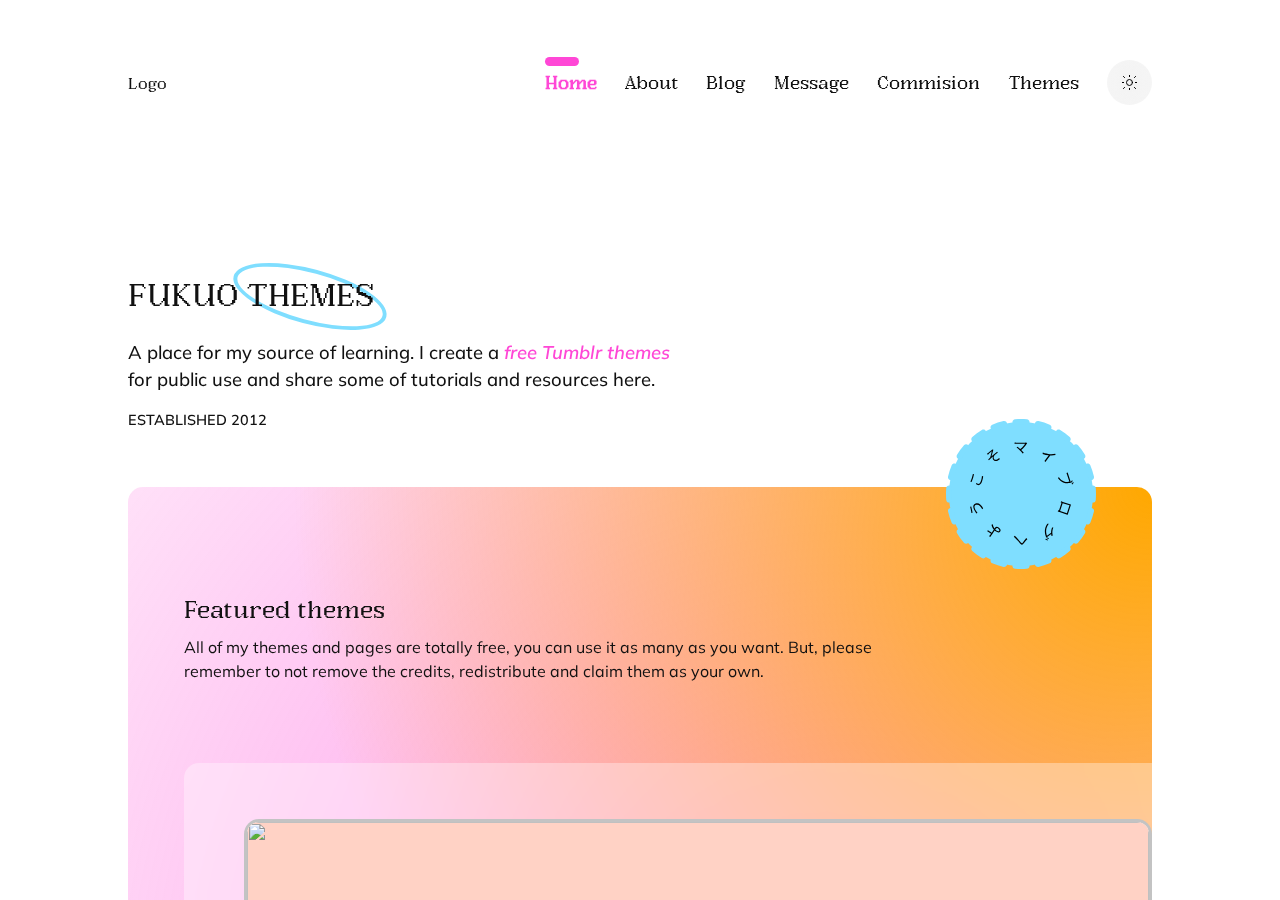
==== commit 8169e8e9: "[Script/Content/Styling] Modified the scripting and other adjustments" ====
--- a/index.html
+++ b/index.html
@@ -277,16 +277,7 @@
 
 
     <script src="https://cdn.jsdelivr.net/npm/smooth-scrollbar@8.6.0/dist/smooth-scrollbar.js"></script>
-    <script>
-        var Scrollbar = window.Scrollbar;
-
-        const options = {
-            alwaysShowTracks: false,
-            damping: 0.1
-        };
-
-        Scrollbar.init(document.querySelector('#my-scrollbar'), options);
-    </script>
+    <script src="js/smoothscroll.js"></script>
     <script src="https://cdnjs.cloudflare.com/ajax/libs/tiny-slider/2.9.2/min/tiny-slider.js"></script>
     <script src="https://unpkg.com/axios/dist/axios.min.js"></script>
     <script src="js/navigation.js"></script>
--- a/css/main.min.css
+++ b/css/main.min.css
@@ -1 +1 @@
-*,*::before,*::after{-webkit-box-sizing:border-box;box-sizing:border-box}*:focus,button:focus{outline-width:0;-webkit-box-shadow:0 0 0 3px rgba(66,153,225,0.6);box-shadow:0 0 0 3px rgba(66,153,225,0.6)}body,h1,h2,h3,h4,p,figure,blockquote,dl,dd{margin:0}ul[role='list'],ol[role='list']{list-style:none}html:focus-within{scroll-behavior:smooth}body{min-height:100vh;text-rendering:optimizeSpeed;line-height:1.5}a:not([class]){text-decoration-skip-ink:auto}img,picture{max-width:100%;display:block}input,button,textarea,select{font:inherit}@media (prefers-reduced-motion: reduce){html:focus-within{scroll-behavior:auto}*,*::before,*::after{-webkit-animation-duration:0.01ms !important;animation-duration:0.01ms !important;-webkit-animation-iteration-count:1 !important;animation-iteration-count:1 !important;-webkit-transition-duration:0.01ms !important;transition-duration:0.01ms !important;scroll-behavior:auto !important}}:root{--heading-font:"Argent Pixel CF", monospace;--body-font:'Mulish', sans-serif;--code-font:'Oxygen Mono', monospace;--bg-color:#FFFFFF;--bg-card:#fff;--button-switch:radial-gradient(40.38% 70.38% at 50% 50%, rgba(128, 128, 128, 0.09) 0%, rgba(238, 238, 238, 0.6) 100%);--primary-color:#7FDEFF;--secondary-color:#FF47D6;--tertiary-color:#FF8850;--is-pinned:#FFD2C5;--heading-text:#111;--body-text:#333;--header-navigation-link: #111;--footer-navigation-link:#eee}body.dark-theme{--hue: 210;--bg-color: hsl(var(--hue), 20%, 15%);--body-text: hsl(var(--hue), 10%, 80%);--button-switch:radial-gradient(40.38% 70.38% at 50% 50%, rgba(238, 238, 238, 0.6) 0%, rgba(214, 214, 214, 0.09) 0%);--heading-text: hsl(0, 0%, 90%);--primary-color: hsl(var(--hue), 37%, 70%);--secondary-color: hsl(var(--hue), 35%, 65%);--tertiary-color: hsl(var(--hue), 40%, 78%);--is-pinned:hsl(var(--hue), 35%, 25%);--bg-card: hsl(var(--hue), 20%, 22%);--header-navigation-link: hsl(var(--hue), 10%, 80%);--footer-navigation-link:hsl(var(--hue), 20%, 20%)}.cards{display:-webkit-box;display:-ms-flexbox;display:flex;-webkit-box-orient:vertical;-webkit-box-direction:normal;-ms-flex-direction:column;flex-direction:column;background-color:var(--bg-card);overflow:hidden;border:3px solid rgba(17,17,17,0.15);border-radius:15px;-moz-border-radius:15px;-webkit-border-radius:15px}.cards.is-pinned{border:3px solid var(--tertiary-color);background-color:var(--is-pinned)}.cards.is-pinned .cards__button{display:-webkit-inline-box;display:-ms-inline-flexbox;display:inline-flex;-webkit-box-align:center;-ms-flex-align:center;align-items:center;font-weight:bold;text-decoration:none;padding:0.45rem 1rem;border-radius:30px;color:var(--heading-text);background-color:transparent;border:3px solid currentColor}.cards__date{display:-webkit-box;display:-ms-flexbox;display:flex;-webkit-box-align:center;-ms-flex-align:center;align-items:center;margin-bottom:1rem;font-family:var(--heading-font);font-size:1.15rem;color:var(--heading-text)}.cards__date svg{margin-right:0.5rem}@media (max-width: 60rem){.cards__date{font-size:0.85rem}}.cards__info{display:-webkit-box;display:-ms-flexbox;display:flex;-webkit-box-align:center;-ms-flex-align:center;align-items:center;-webkit-box-pack:justify;-ms-flex-pack:justify;justify-content:space-between;margin-bottom:1.5rem;padding-bottom:1.25rem;color:var(--heading-text);border-bottom:2px solid var(--tertiary-color)}.cards__info>div{display:-webkit-box;display:-ms-flexbox;display:flex;-webkit-box-align:center;-ms-flex-align:center;align-items:center}.cards__info>div img{width:45px;height:45px;border-radius:50%;margin-right:1rem;border:5px solid rgba(17,17,17,0.25)}.cards__info>div a{color:inherit;font-weight:bold}.cards__info>div ul{list-style:none;display:-webkit-box;display:-ms-flexbox;display:flex;-webkit-box-align:center;-ms-flex-align:center;align-items:center}.cards__info>div ul li+li{margin-left:1rem}.cards__photo{position:relative;height:0;padding-bottom:50%;background:linear-gradient(135deg, #FFF886 0%, #F072B6 100%)}.cards__photo img{position:absolute;left:0;top:0;width:100%;height:100%;-o-object-fit:cover;object-fit:cover}.cards__inner{-webkit-box-flex:1;-ms-flex-positive:1;flex-grow:1;padding:1.5rem 2rem}.cards__inner h1,.cards__inner h2{margin-bottom:1rem;font-family:var(--heading-font)}.cards__col--1{grid-column:1/-1}.cards__grid{display:-ms-grid;display:grid;gap:2.5rem}.cards__grid--is-two{-ms-grid-columns:(1fr)[2];grid-template-columns:repeat(2, 1fr)}.cards__grid--is-three{-ms-grid-columns:(1fr)[3];grid-template-columns:repeat(3, 1fr)}@media (max-width: 60rem){.cards__grid{-ms-grid-columns:1fr;grid-template-columns:1fr}}.cards__grid h1,.cards__grid h2,.cards__grid h3,.cards__grid h4,.cards__grid h5,.cards__grid h6{margin-bottom:0.5rem !important}.cards__grid .grid ul,.cards__grid .grid ol{list-style-type:none;margin:0;padding:0}.cards__grid .grid a{color:inherit}.cards__body{margin-bottom:1.5rem;color:var(--body-text)}.cards__body a{color:var(--secondary-color);font-weight:bold}.cards__body blockquote{margin:1rem 0;padding:0 1rem;border-left:1px solid var(--secondary-color)}.cards__body blockquote blockquote{border:0;padding:0;margin:0}.cards__body p+p{margin-top:1rem}.cards__body h1,.cards__body h2,.cards__body h3,.cards__body h4,.cards__body h5,.cards__body h6{margin-bottom:1rem;font-family:var(--heading-font)}.cards__body ul,.cards__body ol{margin:1rem;padding:0}.cards__button{display:-webkit-inline-box;display:-ms-inline-flexbox;display:inline-flex;-webkit-box-align:center;-ms-flex-align:center;align-items:center;font-weight:bold;text-decoration:none;padding:0.45rem 1rem;border-radius:30px;color:#fff;background-color:#111;border:3px solid #111}.cards__button.is--secondary{border-color:var(--secondary-color);color:var(--secondary-color);background-color:transparent}.cta{position:relative;display:-webkit-box;display:-ms-flexbox;display:flex;-webkit-box-orient:vertical;-webkit-box-direction:normal;-ms-flex-direction:column;flex-direction:column;overflow:hidden;border-radius:20px}.cta.is--primary{background-color:var(--bg-card);border:3px solid rgba(17,17,17,0.15)}.cta.is--discord{-webkit-box-orient:horizontal;-webkit-box-direction:normal;-ms-flex-direction:row;flex-direction:row;background:#7289DA;overflow:visible;border-radius:0;padding:1rem;margin-left:1rem;margin-right:1rem}.cta.is--discord svg.discord{width:100px;height:100px;padding:3rem 0 0 1rem;fill:white}.cta.is--discord::before{content:'';position:absolute;left:0;top:0;display:block;width:calc(100% + 20px);height:calc(100% + 20px);border:15px dashed #7289DA;margin:-10px -10px -10px -10px}.cta__inner{padding:1.5rem 2rem;z-index:2}.cta__title,.cta__subtitle{font-family:var(--heading-font);font-weight:500;color:var(--heading-text)}.cta__title.is--discord,.cta__subtitle.is--discord{color:white}.cta__body{color:var(--body-text);margin-top:1rem;margin-bottom:1.5rem}.cta__body.is--discord{color:white}.cta__button{display:-webkit-inline-box;display:-ms-inline-flexbox;display:inline-flex;-webkit-box-align:center;-ms-flex-align:center;align-items:center;font-weight:bold;text-decoration:none;padding:0.45rem 1rem;border-radius:30px}.cta__button--primary{color:#fff;color:#fff;background-color:#111;border:3px solid #111}.cta__button--secondary{color:white;background-color:var(--secondary-color);border:3px solid var(--secondary-color)}.cta__button--disabled{pointer-events:none;opacity:0.5;color:var(--bg-card)}.nav{width:100%;padding:2.75rem 1rem;font-family:var(--heading-font);color:var(--header-navigation-link);z-index:999}@supports ((-webkit-backdrop-filter: none) or (backdrop-filter: none)){.nav{-webkit-backdrop-filter:blur(8px);backdrop-filter:blur(8px)}}@media (max-width: 60rem){.nav{padding:0.5rem 1.5rem}}.nav__inner{display:-webkit-box;display:-ms-flexbox;display:flex;-webkit-box-align:center;-ms-flex-align:center;align-items:center;-webkit-box-pack:justify;-ms-flex-pack:justify;justify-content:space-between;max-width:80vw;margin:auto}@media (max-width: 60rem){.nav__inner{max-width:75rem}}.nav__links{display:-webkit-box;display:-ms-flexbox;display:flex;-webkit-box-align:center;-ms-flex-align:center;align-items:center}.nav__menu{position:relative;display:-webkit-inline-box;display:-ms-inline-flexbox;display:inline-flex;-webkit-box-align:center;-ms-flex-align:center;align-items:center;font-size:1.15rem}@media (max-width: 60rem){.nav__menu{display:none}}.nav__menu+*{margin-left:1.75rem}.nav__menu a{text-decoration:none;color:var(--header-navigation-link)}.nav__menu--actived:before{content:"";position:absolute;left:0;top:-0.75rem;display:block;width:65%;height:9px;background-color:var(--secondary-color);border-radius:15px;-moz-border-radius:15px;-webkit-border-radius:15px}.nav__menu--actived a{color:var(--secondary-color);font-weight:bold}.nav .btn-dark>button{cursor:pointer;display:-webkit-inline-box;display:-ms-inline-flexbox;display:inline-flex;-webkit-box-align:center;-ms-flex-align:center;align-items:center;-webkit-box-pack:center;-ms-flex-pack:center;justify-content:center;width:45px;height:45px;background:var(--button-switch);-webkit-box-shadow:none;box-shadow:none;border:0;padding:0.85rem;border-radius:50%;-webkit-transition:0.3s;transition:0.3s}.nav .btn-dark>button:focus{outline-width:0;-webkit-box-shadow:0 0 0 3px rgba(66,153,225,0.6);box-shadow:0 0 0 3px rgba(66,153,225,0.6)}@supports ((-webkit-backdrop-filter: none) or (backdrop-filter: none)){.nav .btn-dark>button{-webkit-backdrop-filter:blur(8px);backdrop-filter:blur(8px)}}body{min-height:100vh;font-family:var(--body-font);background-color:var(--bg-color)}body.blog{background:radial-gradient(circle at 100% 0%, #FFA800, transparent 30%),radial-gradient(circle at 80% 50%, #ff47d699, transparent 35%),radial-gradient(circle at 0% 100%, #c9f1ff, #c9f1ff, transparent 65%);background-attachment:scroll}body.dark-theme.blog{background:var(--bg-color)}@font-face{font-family:'Argent Pixel CF';src:url("/fonts/ArgentPixelCF-Regular.woff2") format("woff2"),url("/fonts/ArgentPixelCF-Regular.woff") format("woff");font-style:normal}@font-face{font-family:'Argent Pixel CF';src:url("/fonts/ArgentPixelCF-Italic.woff2") format("woff2"),url("/fonts/ArgentPixelCF-Italic.woff") format("woff");font-style:italic}.skip-to-content-link{display:block;position:absolute;left:0;top:0;width:100%;background:var(--secondary-color);color:var(--bg-card);padding:0.5rem 1rem;-webkit-transform:translateY(-100%);transform:translateY(-100%);-webkit-transition:-webkit-transform 0.3s;transition:-webkit-transform 0.3s;transition:transform 0.3s;transition:transform 0.3s, -webkit-transform 0.3s;font-weight:bold;text-align:center;text-decoration:none;z-index:9}.skip-to-content-link:focus{-webkit-transform:translateY(0%);transform:translateY(0%)}.tns-carousel{display:-webkit-box !important;display:flex !important;display:-ms-flexbox !important;flex-wrap:wrap;-ms-flex-wrap:wrap}@media (min-width: 60rem){.tns-inner{margin:0 225px 0 0 !important}}.tns-controls{display:-webkit-box;display:-ms-flexbox;display:flex;-webkit-box-pack:end;-ms-flex-pack:end;justify-content:flex-end;-webkit-box-align:center;-ms-flex-align:center;align-items:center;margin-bottom:1.75rem;margin-right:2.25rem}@media (max-width: 60rem){.tns-controls{margin-right:0}}.tns-controls>button{display:-webkit-inline-box;display:-ms-inline-flexbox;display:inline-flex;-webkit-box-align:center;-ms-flex-align:center;align-items:center;border:2px solid rgba(17,17,17,0.2);padding:0.35rem 1rem;background-color:var(--primary-color);border-radius:30px;-moz-border-radius:30px;-webkit-border-radius:30px}@media (max-width: 60rem){.tns-controls>button span{display:none}}.tns-controls>button svg{margin:0 0.25rem}.tns-controls>button[disabled]{opacity:0.5;background-color:#ddd}.tns-controls>button+button{margin-left:1.25rem}.loader{position:fixed;width:100vw;height:200vh;pointer-events:none;background-color:#eee;z-index:1;visibility:hidden;opacity:0}.is-transitioning{pointer-events:none;cursor:progress}#my-scrollbar{position:fixed;top:0;right:0;bottom:0;left:0}.wrapper{padding-bottom:6rem}@media (min-width: 60rem){.wrapper__blog{padding:0 10rem}}.wrapper__blog .posts{background-color:var(--bg-card);overflow:hidden;border-radius:15px;-moz-border-radisu:15px;border:3px solid rgba(17,17,17,0.2)}.wrapper__blog .posts+.posts{margin-top:4.5rem}.wrapper__blog .posts--heading{margin-bottom:3.75rem}.wrapper__blog .posts--heading .form__inner{margin-top:2.25rem;padding:0.35rem 0.45rem;border:3px solid rgba(17,17,17,0.2);border-radius:50px;background:var(--bg-card);display:-webkit-box;display:-ms-flexbox;display:flex;-webkit-box-align:center;-ms-flex-align:center;align-items:center;-webkit-box-pack:justify;-ms-flex-pack:justify;justify-content:space-between}.wrapper__blog .posts--heading form{width:100%}.wrapper__blog .posts--heading form input[type="text"]{width:100%;-webkit-box-flex:1;-ms-flex:1;flex:1;background:var(--bg-card);padding:0.25rem 0.85rem;border:0;border-radius:50px}.wrapper__blog .posts--heading form input[type="text"]:focus{outline-color:transparent;outline-width:0}.wrapper__blog .posts--heading form button[type="submit"]{cursor:pointer;display:-webkit-inline-box;display:-ms-inline-flexbox;display:inline-flex;-webkit-box-align:center;-ms-flex-align:center;align-items:center;-webkit-box-pack:center;-ms-flex-pack:center;justify-content:center;width:50px;height:50px;background-color:var(--secondary-color);color:var(--bg-card);border:0;padding:0.25rem;border-radius:50%}.wrapper__blog .posts img{display:block;width:100%;height:auto}.wrapper__blog .posts .tmblr-full{margin:1.35rem 0}.wrapper__blog .posts .tmblr-full img{border-radius:15px}.wrapper__blog .posts__body{padding:2.5rem 2.5rem}.wrapper__blog .posts__body h1,.wrapper__blog .posts__body h2,.wrapper__blog .posts__body h3,.wrapper__blog .posts__body h4,.wrapper__blog .posts__body h5{margin:1rem 0 1.38rem;font-weight:400;line-height:1.3}.wrapper__blog .posts__body h1{margin-top:0;font-size:2.488rem}.wrapper__blog .posts__body h2{font-size:1.728rem}.wrapper__blog .posts__body h3{font-size:1.44rem}.wrapper__blog .posts__body h4{font-size:1.2rem}.wrapper__blog .posts__photo{position:relative;height:0;padding-bottom:50%}.wrapper__blog .posts__photo img{position:absolute;left:0;top:0;width:100%;height:100%;-o-object-fit:cover;object-fit:cover;border-radius:13px 13px 0 0}.wrapper__cta{position:relative;margin:0 auto;width:100%;max-width:80vw}.wrapper__inner{position:relative;margin:6.5rem auto auto auto;width:100%;max-width:80vw}@media (max-width: 60rem){.wrapper__inner{padding:0 1.5rem;max-width:75rem}}.wrapper__inner--heading{width:100%;display:-ms-grid;display:grid;-ms-grid-columns:50% 1fr;grid-template-columns:50% 1fr;gap:2.5rem;-webkit-box-align:center;-ms-flex-align:center;align-items:center;justify-items:end;margin-bottom:1.5rem !important;color:var(--heading-text)}@media (max-width: 60rem){.wrapper__inner--heading{-ms-grid-columns:1fr;grid-template-columns:1fr;justify-items:start}}.wrapper__inner--heading .sticker{-webkit-animation:action 2s infinite alternate;animation:action 2s infinite alternate}@media (max-width: 60rem){.wrapper__inner--heading .sticker svg{-webkit-transform:scale(0.65);transform:scale(0.65)}}.wrapper__inner>*+*{margin-bottom:1rem}.wrapper__inner h1,.wrapper__inner h2,.wrapper__inner h3{font-family:var(--heading-font);color:var(--heading-text);font-weight:500}.wrapper__inner a{color:var(--secondary-color);font-weight:bold}.wrapper__inner p.intro{font-size:1.5rem;font-weight:600}.wrapper__inner p:not([class]){color:var(--body-text)}.wrapper__inner em{color:var(--secondary-color)}.wrapper__inner blockquote{font-size:1.15rem;color:var(--heading-text);font-family:var(--heading-font);padding:0 1rem;border-left:10px solid #ddd}.wrapper__grid{position:relative;max-width:80vw;margin:0 auto;padding:5rem 0 5rem 0;padding-bottom:6.5rem;display:-ms-grid;display:grid;-ms-grid-columns:(1fr)[2];grid-template-columns:repeat(2, 1fr);gap:3.5rem}@media (max-width: 60rem){.wrapper__grid{-ms-grid-columns:1fr;grid-template-columns:1fr;gap:1.5rem;padding:3rem 1rem;max-width:75rem}}.wrapper__grid::before{content:'';position:absolute;width:100vw;height:100%;margin-left:50%;-webkit-transform:translateX(-50%);transform:translateX(-50%);-webkit-filter:blur(100px);filter:blur(100px);background:radial-gradient(circle at 100% 80%, #FFA800, transparent 30%),radial-gradient(circle at 80% 50%, #ff47d699, transparent 35%),radial-gradient(circle at 0% 100%, #c9f1ff, #c9f1ff, transparent 65%);z-index:-1}@-webkit-keyframes action{0%{-webkit-transform:translateY(0);transform:translateY(0)}100%{-webkit-transform:translateY(-30px);transform:translateY(-30px)}}@keyframes action{0%{-webkit-transform:translateY(0);transform:translateY(0)}100%{-webkit-transform:translateY(-30px);transform:translateY(-30px)}}.homepage{position:relative;margin:6.5rem auto auto auto;width:100%;max-width:80vw;padding-bottom:6.5rem}@media (max-width: 60rem){.homepage{padding:0 1rem;max-width:75rem}}.homepage__sticker{position:absolute;right:3.5rem;top:-4.25rem}@media (max-width: 60rem){.homepage__sticker{right:1rem;top:-1rem}}.homepage__sticker svg{width:150px;height:150px;-webkit-animation:spin 6s linear infinite;animation:spin 6s linear infinite}@media (max-width: 60rem){.homepage__sticker svg{width:80px;height:80px}}.homepage__intro{color:var(--heading-text)}.homepage__intro h1{margin-bottom:1.35rem;font-weight:500;font-family:var(--heading-font)}.homepage__intro h1 span{position:relative;display:-webkit-inline-box;display:-ms-inline-flexbox;display:inline-flex;-webkit-box-align:center;-ms-flex-align:center;align-items:center}.homepage__intro h1 span::before{content:'';position:absolute;left:-15px;top:0;width:calc(100% + 30px);height:55px;border-radius:50%;z-index:-1;-webkit-transform:rotate(15deg);transform:rotate(15deg);border:4px solid var(--primary-color)}.homepage__intro em{color:var(--secondary-color)}.homepage__intro p{font-size:1.15rem;font-weight:500}.homepage__intro p.created{margin-top:1rem;font-size:0.9rem;text-transform:uppercase;font-weight:600}.homepage__featured{position:relative;margin-top:3.5rem;margin-bottom:3.5rem;padding:6.5rem 3.5rem}.homepage__featured::before{content:'';position:absolute;left:0;top:0;width:100%;height:100%;background:radial-gradient(circle at 100% 0%, #FFA800, transparent 30%),radial-gradient(circle at 70% 20%, #ff47d699, transparent 55%),radial-gradient(circle at 0% 70%, #c9f1ff, #c9f1ff, transparent 35%);border-radius:15px;-moz-border-radius:15px;-webkit-border-radius:15px;z-index:-1}@media (max-width: 60rem){.homepage__featured{padding:3.5rem 1.5rem}}.homepage__featured--desc{color:var(--heading-text);width:100%;max-width:45rem}.homepage__featured--desc h2{margin-bottom:0.5rem;font-family:var(--heading-font);font-weight:500}.homepage__featured--slider{margin-top:5rem;background:rgba(255,255,255,0.5);padding:3.5rem 0 3.5rem 3.75rem;border-radius:15px 0 0 15px;-moz-border-radius:15px 0 0 15px;-webkit-border-radius:15px 0 0 15px;margin-right:-3.5rem}@supports ((-webkit-backdrop-filter: none) or (backdrop-filter: none)){.homepage__featured--slider{-webkit-backdrop-filter:blur(8px);backdrop-filter:blur(8px)}}@media (max-width: 60rem){.homepage__featured--slider{background:transparent;padding:1.5rem 0rem;margin:0}}.homepage__card{height:auto;display:-webkit-box !important;display:flex !important;display:-ms-flexbox !important;-webkit-box-orient:vertical !important;-webkit-box-direction:normal !important;-ms-flex-direction:column !important;flex-direction:column !important}.homepage__card--inner{height:100%;background-color:var(--bg-card);overflow:hidden;border:3px solid rgba(17,17,17,0.25);border-radius:15px;-moz-border-radius:15px;-webkit-border-radius:15px}.homepage__card .body__caption{-webkit-box-flex:1;-ms-flex-positive:1;flex-grow:1;padding:1.5rem 2rem}.homepage__card .body__caption p{font-style:0.95rem;color:var(--body-text)}.homepage__card .body__heading,.homepage__card .body__categories{font-family:var(--heading-font);color:var(--heading-text)}.homepage__card .body__heading{margin-bottom:1rem}.homepage__card figure{position:relative;height:0;padding-bottom:60%;width:100%;margin:0;background-color:var(--is-pinned)}.homepage__card figure img{position:absolute;left:0;top:0;right:0;bottom:0;border-radius:12px 12px 0 0;width:100%;height:100%;-o-object-fit:cover;object-fit:cover;-o-object-position:center;object-position:center}.homepage__blog{display:-ms-grid;display:grid;-ms-grid-columns:(1fr)[2];grid-template-columns:repeat(2, 1fr);gap:3.5rem}@media (max-width: 60rem){.homepage__blog{-ms-grid-columns:1fr;grid-template-columns:1fr;padding:0 0.5rem}}.homepage__blog--title{grid-column:1/-1;color:var(--heading-text)}.homepage__blog--title h2{font-size:2rem;font-weight:500;font-family:var(--heading-font)}.homepage__blog--title span{font-size:1.15rem}.homepage__blog--more{-ms-grid-column-align:center;justify-self:center;grid-column:1/-1}.homepage__cta{margin:3.5rem 0}.homepage__cta>*+*{margin-top:3rem}@-webkit-keyframes spin{100%{-webkit-transform:rotate(360deg)}}@keyframes spin{100%{-webkit-transform:rotate(360deg);transform:rotate(360deg)}}.footer{margin:1rem auto auto auto;width:100%;background-color:var(--bg-color)}.footer__inner{display:-ms-grid;display:grid;-ms-grid-columns:(1fr)[3];grid-template-columns:repeat(3, 1fr);gap:5rem;padding:3.5rem 0;max-width:80vw;margin:0 auto}@media (max-width: 60rem){.footer__inner{-ms-grid-columns:1fr;grid-template-columns:1fr;gap:2.5rem;padding:3.5rem 0rem}}.footer__inner>.grid-footer h2{color:var(--heading-text);font-weight:500;font-family:var(--heading-font);margin-bottom:.75rem}.footer__inner>.grid-footer p{color:var(--body-text)}.footer__inner>.grid-footer .ko-fi-btn{display:-webkit-inline-box;display:-ms-inline-flexbox;display:inline-flex;-webkit-box-align:center;-ms-flex-align:center;align-items:center;-webkit-box-pack:center;-ms-flex-pack:center;justify-content:center;width:100%;margin:1.25rem 0;padding:0.75rem 1.25rem;text-decoration:none;background-color:var(--secondary-color);color:var(--bg-card);border:2px solid var(--secondary-color);font-weight:700;font-size:1.05rem;border-radius:30px;-webkit-transition:.5s;transition:.5s}.footer__inner>.grid-footer .ko-fi-btn svg{fill:currentColor;margin-right:.5rem}.footer__inner>.grid-footer ul:not(.links){margin:1rem 0;padding:0;list-style:none;display:-webkit-box;display:-ms-flexbox;display:flex;-ms-flex-wrap:wrap;flex-wrap:wrap}.footer__inner>.grid-footer ul:not(.links) li{margin-right:0.75rem;color:var(--heading-text)}.footer__inner>.grid-footer ul:not(.links) li:not(:last-child)::after{content:"/";margin-left:.5rem}.footer__inner>.grid-footer ul:not(.links) li a{font-weight:bold;color:var(--heading-text);text-decoration:none}.footer__inner>.grid-footer ul.links{margin:1rem 0;padding:0;display:-webkit-box;display:-ms-flexbox;display:flex;-ms-flex-wrap:wrap;flex-wrap:wrap;overflow:hidden;border-radius:15px;list-style:none}.footer__inner>.grid-footer ul.links li{width:50%;-webkit-box-flex:1;-ms-flex-positive:1;flex-grow:1;position:relative;border:1.5px solid var(--bg-color)}.footer__inner>.grid-footer ul.links li a{display:block;padding:.75rem 1rem;background-color:var(--footer-navigation-link);font-weight:700;color:var(--heading-text);text-decoration:none}
+*,*::before,*::after{-webkit-box-sizing:border-box;box-sizing:border-box}*:focus,button:focus{outline-width:0;-webkit-box-shadow:0 0 0 3px rgba(66,153,225,0.6);box-shadow:0 0 0 3px rgba(66,153,225,0.6)}body,h1,h2,h3,h4,p,figure,blockquote,dl,dd{margin:0}ul[role='list'],ol[role='list']{list-style:none}html:focus-within{scroll-behavior:smooth}body{min-height:100vh;text-rendering:optimizeSpeed;line-height:1.5}a:not([class]){text-decoration-skip-ink:auto}img,picture{max-width:100%;display:block}input,button,textarea,select{font:inherit}@media (prefers-reduced-motion: reduce){html:focus-within{scroll-behavior:auto}*,*::before,*::after{-webkit-animation-duration:0.01ms !important;animation-duration:0.01ms !important;-webkit-animation-iteration-count:1 !important;animation-iteration-count:1 !important;-webkit-transition-duration:0.01ms !important;transition-duration:0.01ms !important;scroll-behavior:auto !important}}:root{--heading-font:"Argent Pixel CF", monospace;--body-font:'Mulish', sans-serif;--code-font:'Oxygen Mono', monospace;--bg-color:#FFFFFF;--bg-card:#fff;--button-switch:radial-gradient(40.38% 70.38% at 50% 50%, rgba(128, 128, 128, 0.09) 0%, rgba(238, 238, 238, 0.6) 100%);--primary-color:#7FDEFF;--secondary-color:#FF47D6;--tertiary-color:#FF8850;--is-pinned:#FFD2C5;--heading-text:#111;--body-text:#333;--header-navigation-link: #111;--footer-navigation-link:#eee}body.dark-theme{--hue: 210;--bg-color: hsl(var(--hue), 20%, 15%);--body-text: hsl(var(--hue), 10%, 80%);--button-switch:radial-gradient(40.38% 70.38% at 50% 50%, rgba(238, 238, 238, 0.6) 0%, rgba(214, 214, 214, 0.09) 0%);--heading-text: hsl(0, 0%, 90%);--primary-color: hsl(var(--hue), 37%, 70%);--secondary-color: hsl(var(--hue), 35%, 65%);--tertiary-color: hsl(var(--hue), 40%, 78%);--is-pinned:hsl(var(--hue), 35%, 25%);--bg-card: hsl(var(--hue), 20%, 22%);--header-navigation-link: hsl(var(--hue), 10%, 80%);--footer-navigation-link:hsl(var(--hue), 20%, 20%)}.cards{display:-webkit-box;display:-ms-flexbox;display:flex;-webkit-box-orient:vertical;-webkit-box-direction:normal;-ms-flex-direction:column;flex-direction:column;background-color:var(--bg-card);overflow:hidden;border:3px solid rgba(17,17,17,0.15);border-radius:15px;-moz-border-radius:15px;-webkit-border-radius:15px}.cards.is-pinned{border:3px solid var(--tertiary-color);background-color:var(--is-pinned)}.cards.is-pinned .cards__button{display:-webkit-inline-box;display:-ms-inline-flexbox;display:inline-flex;-webkit-box-align:center;-ms-flex-align:center;align-items:center;font-weight:bold;text-decoration:none;padding:0.45rem 1rem;border-radius:30px;color:var(--heading-text);background-color:transparent;border:3px solid currentColor}.cards__date{display:-webkit-box;display:-ms-flexbox;display:flex;-webkit-box-align:center;-ms-flex-align:center;align-items:center;margin-bottom:1rem;font-family:var(--heading-font);font-size:1.15rem;color:var(--heading-text)}.cards__date svg{margin-right:0.5rem}@media (max-width: 60rem){.cards__date{font-size:0.85rem}}.cards__info{display:-webkit-box;display:-ms-flexbox;display:flex;-webkit-box-align:center;-ms-flex-align:center;align-items:center;-webkit-box-pack:justify;-ms-flex-pack:justify;justify-content:space-between;margin-bottom:1.5rem;padding-bottom:1.25rem;color:var(--heading-text);border-bottom:2px solid var(--tertiary-color)}.cards__info>div{display:-webkit-box;display:-ms-flexbox;display:flex;-webkit-box-align:center;-ms-flex-align:center;align-items:center}.cards__info>div img{width:45px;height:45px;border-radius:50%;margin-right:1rem;border:5px solid rgba(17,17,17,0.25)}.cards__info>div a{color:inherit;font-weight:bold}.cards__info>div ul{list-style:none;display:-webkit-box;display:-ms-flexbox;display:flex;-webkit-box-align:center;-ms-flex-align:center;align-items:center}.cards__info>div ul li+li{margin-left:1rem}.cards__photo{position:relative;height:0;padding-bottom:50%;background:linear-gradient(135deg, #FFF886 0%, #F072B6 100%)}.cards__photo img{position:absolute;left:0;top:0;width:100%;height:100%;-o-object-fit:cover;object-fit:cover}.cards__inner{-webkit-box-flex:1;-ms-flex-positive:1;flex-grow:1;padding:1.5rem 2rem}.cards__inner h1,.cards__inner h2{margin-bottom:1rem;font-family:var(--heading-font)}.cards__col--1{grid-column:1/-1}.cards__grid{display:-ms-grid;display:grid;gap:2.5rem}.cards__grid--is-two{-ms-grid-columns:(1fr)[2];grid-template-columns:repeat(2, 1fr)}.cards__grid--is-three{-ms-grid-columns:(1fr)[3];grid-template-columns:repeat(3, 1fr)}@media (max-width: 60rem){.cards__grid{-ms-grid-columns:1fr;grid-template-columns:1fr}}.cards__grid h1,.cards__grid h2,.cards__grid h3,.cards__grid h4,.cards__grid h5,.cards__grid h6{margin-bottom:0.5rem !important}.cards__grid .grid ul,.cards__grid .grid ol{list-style-type:none;margin:0;padding:0}.cards__grid .grid a{color:inherit}.cards__body{margin-bottom:1.5rem;color:var(--body-text)}.cards__body a{color:var(--secondary-color);font-weight:bold}.cards__body blockquote{margin:1rem 0;padding:0 1rem;border-left:1px solid var(--secondary-color)}.cards__body blockquote blockquote{border:0;padding:0;margin:0}.cards__body p+p{margin-top:1rem}.cards__body h1,.cards__body h2,.cards__body h3,.cards__body h4,.cards__body h5,.cards__body h6{margin-bottom:1rem;font-family:var(--heading-font)}.cards__body ul,.cards__body ol{margin:1rem;padding:0}.cards__button{display:-webkit-inline-box;display:-ms-inline-flexbox;display:inline-flex;-webkit-box-align:center;-ms-flex-align:center;align-items:center;font-weight:bold;text-decoration:none;padding:0.45rem 1rem;border-radius:30px;color:#fff;background-color:#111;border:3px solid #111}.cards__button.is--secondary{border-color:var(--secondary-color);color:var(--secondary-color);background-color:transparent}.cta{position:relative;display:-webkit-box;display:-ms-flexbox;display:flex;-webkit-box-orient:vertical;-webkit-box-direction:normal;-ms-flex-direction:column;flex-direction:column;overflow:hidden;border-radius:20px}.cta.is--primary{background-color:var(--bg-card);border:3px solid rgba(17,17,17,0.15)}.cta.is--discord{-webkit-box-orient:horizontal;-webkit-box-direction:normal;-ms-flex-direction:row;flex-direction:row;background:#7289DA;overflow:visible;border-radius:0;padding:1rem;margin-left:1rem;margin-right:1rem}.cta.is--discord svg.discord{width:100px;height:100px;padding:3rem 0 0 1rem;fill:white}.cta.is--discord::before{content:'';position:absolute;left:0;top:0;display:block;width:calc(100% + 20px);height:calc(100% + 20px);border:15px dashed #7289DA;margin:-10px -10px -10px -10px}.cta__inner{padding:1.5rem 2rem;z-index:2}.cta__title,.cta__subtitle{font-family:var(--heading-font);font-weight:500;color:var(--heading-text)}.cta__title.is--discord,.cta__subtitle.is--discord{color:white}.cta__body{color:var(--body-text);margin-top:1rem;margin-bottom:1.5rem}.cta__body.is--discord{color:white}.cta__button{display:-webkit-inline-box;display:-ms-inline-flexbox;display:inline-flex;-webkit-box-align:center;-ms-flex-align:center;align-items:center;font-weight:bold;text-decoration:none;padding:0.45rem 1rem;border-radius:30px}.cta__button--primary{color:#fff;color:#fff;background-color:#111;border:3px solid #111}.cta__button--secondary{color:white;background-color:var(--secondary-color);border:3px solid var(--secondary-color)}.cta__button--disabled{pointer-events:none;opacity:0.5;color:var(--bg-card)}.nav{width:100%;padding:2.75rem 1rem;font-family:var(--heading-font);color:var(--header-navigation-link);z-index:999}@supports ((-webkit-backdrop-filter: none) or (backdrop-filter: none)){.nav{-webkit-backdrop-filter:blur(8px);backdrop-filter:blur(8px)}}@media (max-width: 60rem){.nav{padding:0.5rem 1.5rem}}.nav__inner{display:-webkit-box;display:-ms-flexbox;display:flex;-webkit-box-align:center;-ms-flex-align:center;align-items:center;-webkit-box-pack:justify;-ms-flex-pack:justify;justify-content:space-between;max-width:80vw;margin:auto}@media (max-width: 60rem){.nav__inner{max-width:75rem}}.nav__links{display:-webkit-box;display:-ms-flexbox;display:flex;-webkit-box-align:center;-ms-flex-align:center;align-items:center}.nav__menu{position:relative;display:-webkit-inline-box;display:-ms-inline-flexbox;display:inline-flex;-webkit-box-align:center;-ms-flex-align:center;align-items:center;font-size:1.15rem}@media (max-width: 60rem){.nav__menu{display:none}}.nav__menu+*{margin-left:1.75rem}.nav__menu a{text-decoration:none;color:var(--header-navigation-link)}.nav__menu--actived:before{content:"";position:absolute;left:0;top:-0.75rem;display:block;width:65%;height:9px;background-color:var(--secondary-color);border-radius:15px;-moz-border-radius:15px;-webkit-border-radius:15px}.nav__menu--actived a{color:var(--secondary-color);font-weight:bold}.nav .btn-dark>button{cursor:pointer;display:-webkit-inline-box;display:-ms-inline-flexbox;display:inline-flex;-webkit-box-align:center;-ms-flex-align:center;align-items:center;-webkit-box-pack:center;-ms-flex-pack:center;justify-content:center;width:45px;height:45px;background:var(--button-switch);-webkit-box-shadow:none;box-shadow:none;border:0;padding:0.85rem;border-radius:50%;-webkit-transition:0.3s;transition:0.3s}.nav .btn-dark>button:focus{outline-width:0;-webkit-box-shadow:0 0 0 3px rgba(66,153,225,0.6);box-shadow:0 0 0 3px rgba(66,153,225,0.6)}@supports ((-webkit-backdrop-filter: none) or (backdrop-filter: none)){.nav .btn-dark>button{-webkit-backdrop-filter:blur(8px);backdrop-filter:blur(8px)}}body{min-height:100vh;font-family:var(--body-font);background-color:var(--bg-color)}body.blog{background:radial-gradient(circle at 100% 0%, #FFA800, transparent 30%),radial-gradient(circle at 80% 50%, #ff47d699, transparent 35%),radial-gradient(circle at 0% 100%, #c9f1ff, #c9f1ff, transparent 65%);background-attachment:scroll}body.dark-theme.blog{background:var(--bg-color)}@font-face{font-family:'Argent Pixel CF';src:url("/fonts/ArgentPixelCF-Regular.woff2") format("woff2"),url("/fonts/ArgentPixelCF-Regular.woff") format("woff");font-style:normal}@font-face{font-family:'Argent Pixel CF';src:url("/fonts/ArgentPixelCF-Italic.woff2") format("woff2"),url("/fonts/ArgentPixelCF-Italic.woff") format("woff");font-style:italic}.skip-to-content-link{display:block;position:absolute;left:0;top:0;width:100%;background:var(--secondary-color);color:var(--bg-card);padding:0.5rem 1rem;-webkit-transform:translateY(-100%);transform:translateY(-100%);-webkit-transition:-webkit-transform 0.3s;transition:-webkit-transform 0.3s;transition:transform 0.3s;transition:transform 0.3s, -webkit-transform 0.3s;font-weight:bold;text-align:center;text-decoration:none;z-index:9}.skip-to-content-link:focus{-webkit-transform:translateY(0%);transform:translateY(0%)}.tns-carousel{display:-webkit-box !important;display:flex !important;display:-ms-flexbox !important;flex-wrap:wrap;-ms-flex-wrap:wrap}@media (min-width: 60rem){.tns-inner{margin:0 225px 0 0 !important}}.tns-controls{display:-webkit-box;display:-ms-flexbox;display:flex;-webkit-box-pack:end;-ms-flex-pack:end;justify-content:flex-end;-webkit-box-align:center;-ms-flex-align:center;align-items:center;margin-bottom:1.75rem;margin-right:2.25rem}@media (max-width: 60rem){.tns-controls{margin-right:0}}.tns-controls>button{display:-webkit-inline-box;display:-ms-inline-flexbox;display:inline-flex;-webkit-box-align:center;-ms-flex-align:center;align-items:center;border:2px solid rgba(17,17,17,0.2);padding:0.35rem 1rem;background-color:var(--primary-color);border-radius:30px;-moz-border-radius:30px;-webkit-border-radius:30px}@media (max-width: 60rem){.tns-controls>button span{display:none}}.tns-controls>button svg{margin:0 0.25rem}.tns-controls>button[disabled]{opacity:0.5;background-color:#ddd}.tns-controls>button+button{margin-left:1.25rem}.loader{position:fixed;width:100vw;height:200vh;pointer-events:none;background-color:#eee;z-index:1;visibility:hidden;opacity:0}.is-transitioning{pointer-events:none;cursor:progress}#my-scrollbar{position:fixed;top:0;right:0;bottom:0;left:0}.wrapper{padding-bottom:6rem}@media (min-width: 60rem){.wrapper__blog{padding:0 5rem}}.wrapper__blog--inner{display:-ms-grid;display:grid;-ms-grid-columns:(1fr)[2];grid-template-columns:repeat(2, 1fr);gap:2rem}.wrapper__blog .posts{background-color:var(--bg-card);overflow:hidden;border-radius:15px;-moz-border-radisu:15px;border:3px solid rgba(17,17,17,0.2)}.wrapper__blog .posts--heading{margin-bottom:3.75rem}.wrapper__blog .posts--heading .form__inner{margin-top:2.25rem;padding:0.35rem 0.45rem;border:3px solid rgba(17,17,17,0.2);border-radius:50px;background:var(--bg-card);display:-webkit-box;display:-ms-flexbox;display:flex;-webkit-box-align:center;-ms-flex-align:center;align-items:center;-webkit-box-pack:justify;-ms-flex-pack:justify;justify-content:space-between}.wrapper__blog .posts--heading form{width:100%}.wrapper__blog .posts--heading form input[type="text"]{width:100%;-webkit-box-flex:1;-ms-flex:1;flex:1;background:var(--bg-card);padding:0.25rem 0.85rem;border:0;border-radius:50px}.wrapper__blog .posts--heading form input[type="text"]:focus{outline-color:transparent;outline-width:0;-webkit-box-shadow:none;box-shadow:none}.wrapper__blog .posts--heading form button[type="submit"]{cursor:pointer;display:-webkit-inline-box;display:-ms-inline-flexbox;display:inline-flex;-webkit-box-align:center;-ms-flex-align:center;align-items:center;-webkit-box-pack:center;-ms-flex-pack:center;justify-content:center;width:50px;height:50px;background-color:var(--secondary-color);color:var(--bg-card);border:0;padding:0.25rem;border-radius:50%}.wrapper__blog .posts img{display:block;width:100%;height:auto}.wrapper__blog .posts .tmblr-full{margin:1.35rem 0}.wrapper__blog .posts .tmblr-full img{border-radius:15px}.wrapper__blog .posts__body{padding:2.5rem 2.5rem}.wrapper__blog .posts__body ol,.wrapper__blog .posts__body ul{margin:1rem;padding:0}.wrapper__blog .posts__body h1,.wrapper__blog .posts__body h2,.wrapper__blog .posts__body h3,.wrapper__blog .posts__body h4,.wrapper__blog .posts__body h5{margin:1rem 0 1.38rem;font-weight:400;line-height:1.3}.wrapper__blog .posts__body p+p{margin-top:1rem}.wrapper__blog .posts__body h1{margin-top:0;font-size:1.828rem}.wrapper__blog .posts__body h2{font-size:1.44rem}.wrapper__blog .posts__body h3{font-size:1.2rem}.wrapper__blog .posts__body h4{font-size:1rem}.wrapper__blog .posts__body blockquote{font-size:1rem;font-family:var(--body-font);border-left:1px solid var(--secondary-color)}.wrapper__blog .posts__photo{position:relative;height:0;padding-bottom:50%}.wrapper__blog .posts__photo img{position:absolute;left:0;top:0;width:100%;height:100%;-o-object-fit:cover;object-fit:cover;border-radius:13px 13px 0 0}.wrapper__cta{position:relative;margin:0 auto;width:100%;max-width:80vw}.wrapper__inner{position:relative;margin:6.5rem auto auto auto;width:100%;max-width:80vw}@media (max-width: 60rem){.wrapper__inner{padding:0 1.5rem;max-width:75rem}}.wrapper__inner--heading{width:100%;display:-ms-grid;display:grid;-ms-grid-columns:50% 1fr;grid-template-columns:50% 1fr;gap:2.5rem;-webkit-box-align:center;-ms-flex-align:center;align-items:center;justify-items:end;margin-bottom:1.5rem !important;color:var(--heading-text)}@media (max-width: 60rem){.wrapper__inner--heading{-ms-grid-columns:1fr;grid-template-columns:1fr;justify-items:start}}.wrapper__inner--heading .sticker{-webkit-animation:action 2s infinite alternate;animation:action 2s infinite alternate}@media (max-width: 60rem){.wrapper__inner--heading .sticker svg{-webkit-transform:scale(0.65);transform:scale(0.65)}}.wrapper__inner>*+*{margin-bottom:1rem}.wrapper__inner h1,.wrapper__inner h2,.wrapper__inner h3{font-family:var(--heading-font);color:var(--heading-text);font-weight:500}.wrapper__inner a{color:var(--secondary-color);font-weight:bold}.wrapper__inner p.intro{font-size:1.5rem;font-weight:600}.wrapper__inner p:not([class]){color:var(--body-text)}.wrapper__inner em{color:var(--secondary-color)}.wrapper__inner blockquote{font-size:1.15rem;color:var(--heading-text);font-family:var(--heading-font);padding:0 1rem;border-left:10px solid #ddd}.wrapper__grid{position:relative;max-width:80vw;margin:0 auto;padding:5rem 0 5rem 0;padding-bottom:6.5rem;display:-ms-grid;display:grid;-ms-grid-columns:(1fr)[2];grid-template-columns:repeat(2, 1fr);gap:3.5rem}@media (max-width: 60rem){.wrapper__grid{-ms-grid-columns:1fr;grid-template-columns:1fr;gap:1.5rem;padding:3rem 1rem;max-width:75rem}}.wrapper__grid::before{content:'';position:absolute;width:100vw;height:100%;margin-left:50%;-webkit-transform:translateX(-50%);transform:translateX(-50%);-webkit-filter:blur(100px);filter:blur(100px);background:radial-gradient(circle at 100% 80%, #FFA800, transparent 30%),radial-gradient(circle at 80% 50%, #ff47d699, transparent 35%),radial-gradient(circle at 0% 100%, #c9f1ff, #c9f1ff, transparent 65%);z-index:-1}#load_more_container{margin-top:3.5rem;grid-column:1/-1}#load_more_container>button{padding:1rem 1rem;display:-webkit-inline-box;display:-ms-inline-flexbox;display:inline-flex;-webkit-box-pack:center;-ms-flex-pack:center;justify-content:center;-webkit-box-align:center;-ms-flex-align:center;align-items:center;width:100%;cursor:pointer;text-align:center}@-webkit-keyframes action{0%{-webkit-transform:translateY(0);transform:translateY(0)}100%{-webkit-transform:translateY(-30px);transform:translateY(-30px)}}@keyframes action{0%{-webkit-transform:translateY(0);transform:translateY(0)}100%{-webkit-transform:translateY(-30px);transform:translateY(-30px)}}.homepage{position:relative;margin:6.5rem auto auto auto;width:100%;max-width:80vw;padding-bottom:6.5rem}@media (max-width: 60rem){.homepage{padding:0 1rem;max-width:75rem}}.homepage__sticker{position:absolute;right:3.5rem;top:-4.25rem}@media (max-width: 60rem){.homepage__sticker{right:1rem;top:-1rem}}.homepage__sticker svg{width:150px;height:150px;-webkit-animation:spin 6s linear infinite;animation:spin 6s linear infinite}@media (max-width: 60rem){.homepage__sticker svg{width:80px;height:80px}}.homepage__intro{color:var(--heading-text)}.homepage__intro h1{margin-bottom:1.35rem;font-weight:500;font-family:var(--heading-font)}.homepage__intro h1 span{position:relative;display:-webkit-inline-box;display:-ms-inline-flexbox;display:inline-flex;-webkit-box-align:center;-ms-flex-align:center;align-items:center}.homepage__intro h1 span::before{content:'';position:absolute;left:-15px;top:0;width:calc(100% + 30px);height:55px;border-radius:50%;z-index:-1;-webkit-transform:rotate(15deg);transform:rotate(15deg);border:4px solid var(--primary-color)}.homepage__intro em{font-weight:600;color:var(--secondary-color)}.homepage__intro p{font-size:1.15rem;font-weight:500}.homepage__intro p.created{margin-top:1rem;font-size:0.9rem;text-transform:uppercase;font-weight:600}.homepage__featured{position:relative;margin-top:3.5rem;margin-bottom:3.5rem;padding:6.5rem 3.5rem}.homepage__featured::before{content:'';position:absolute;left:0;top:0;width:100%;height:100%;background:radial-gradient(circle at 100% 0%, #FFA800, transparent 30%),radial-gradient(circle at 70% 20%, #ff47d699, transparent 55%),radial-gradient(circle at 0% 70%, #c9f1ff, #c9f1ff, transparent 35%);border-radius:15px;-moz-border-radius:15px;-webkit-border-radius:15px;z-index:-1}@media (max-width: 60rem){.homepage__featured{padding:3.5rem 1.5rem}}.homepage__featured--desc{color:var(--heading-text);width:100%;max-width:45rem}.homepage__featured--desc h2{margin-bottom:0.5rem;font-family:var(--heading-font);font-weight:500}.homepage__featured--slider{margin-top:5rem;background:rgba(255,255,255,0.35);padding:3.5rem 0 3.5rem 3.75rem;border-radius:15px 0 0 15px;-moz-border-radius:15px 0 0 15px;-webkit-border-radius:15px 0 0 15px;margin-right:-3.5rem}@supports ((-webkit-backdrop-filter: none) or (backdrop-filter: none)){.homepage__featured--slider{-webkit-backdrop-filter:blur(8px);backdrop-filter:blur(8px)}}@media (max-width: 60rem){.homepage__featured--slider{background:transparent;padding:1.5rem 0rem;margin:0}}.homepage__card{height:auto;display:-webkit-box !important;display:flex !important;display:-ms-flexbox !important;-webkit-box-orient:vertical !important;-webkit-box-direction:normal !important;-ms-flex-direction:column !important;flex-direction:column !important}.homepage__card--inner{height:100%;background-color:var(--bg-card);overflow:hidden;border:3px solid rgba(17,17,17,0.25);border-radius:15px;-moz-border-radius:15px;-webkit-border-radius:15px}.homepage__card .body__caption{-webkit-box-flex:1;-ms-flex-positive:1;flex-grow:1;padding:1.5rem 2rem}.homepage__card .body__caption p{font-style:0.95rem;color:var(--body-text)}.homepage__card .body__heading,.homepage__card .body__categories{font-family:var(--heading-font);color:var(--heading-text)}.homepage__card .body__heading{margin-bottom:1rem}.homepage__card figure{position:relative;height:0;padding-bottom:60%;width:100%;margin:0;background-color:var(--is-pinned)}.homepage__card figure img{position:absolute;left:0;top:0;right:0;bottom:0;border-radius:12px 12px 0 0;width:100%;height:100%;-o-object-fit:cover;object-fit:cover;-o-object-position:center;object-position:center}.homepage__blog{display:-ms-grid;display:grid;-ms-grid-columns:(1fr)[2];grid-template-columns:repeat(2, 1fr);gap:3.5rem}@media (max-width: 60rem){.homepage__blog{-ms-grid-columns:1fr;grid-template-columns:1fr;padding:0 0.5rem}}.homepage__blog--title{grid-column:1/-1;color:var(--heading-text)}.homepage__blog--title h2{font-size:2rem;font-weight:500;font-family:var(--heading-font)}.homepage__blog--title span{font-size:1.15rem}.homepage__blog--more{-ms-grid-column-align:center;justify-self:center;grid-column:1/-1}.homepage__cta{margin:3.5rem 0}.homepage__cta>*+*{margin-top:3rem}@-webkit-keyframes spin{100%{-webkit-transform:rotate(360deg)}}@keyframes spin{100%{-webkit-transform:rotate(360deg);transform:rotate(360deg)}}.footer{margin:1rem auto auto auto;width:100%;background-color:var(--bg-color)}.footer__inner{display:-ms-grid;display:grid;-ms-grid-columns:(1fr)[3];grid-template-columns:repeat(3, 1fr);gap:5rem;padding:3.5rem 0;max-width:80vw;margin:0 auto}@media (max-width: 60rem){.footer__inner{-ms-grid-columns:1fr;grid-template-columns:1fr;gap:2.5rem;padding:3.5rem 0rem}}.footer__inner>.grid-footer h2{color:var(--heading-text);font-weight:500;font-family:var(--heading-font);margin-bottom:.75rem}.footer__inner>.grid-footer p{color:var(--body-text)}.footer__inner>.grid-footer .ko-fi-btn{display:-webkit-inline-box;display:-ms-inline-flexbox;display:inline-flex;-webkit-box-align:center;-ms-flex-align:center;align-items:center;-webkit-box-pack:center;-ms-flex-pack:center;justify-content:center;width:100%;margin:1.25rem 0;padding:0.75rem 1.25rem;text-decoration:none;background-color:var(--secondary-color);color:var(--bg-card);border:2px solid var(--secondary-color);font-weight:700;font-size:1.05rem;border-radius:30px;-webkit-transition:.5s;transition:.5s}.footer__inner>.grid-footer .ko-fi-btn svg{fill:currentColor;margin-right:.5rem}.footer__inner>.grid-footer ul:not(.links){margin:1rem 0;padding:0;list-style:none;display:-webkit-box;display:-ms-flexbox;display:flex;-ms-flex-wrap:wrap;flex-wrap:wrap}.footer__inner>.grid-footer ul:not(.links) li{margin-right:0.75rem;color:var(--heading-text)}.footer__inner>.grid-footer ul:not(.links) li:not(:last-child)::after{content:"/";margin-left:.5rem}.footer__inner>.grid-footer ul:not(.links) li a{font-weight:bold;color:var(--heading-text);text-decoration:none}.footer__inner>.grid-footer ul.links{margin:1rem 0;padding:0;display:-webkit-box;display:-ms-flexbox;display:flex;-ms-flex-wrap:wrap;flex-wrap:wrap;overflow:hidden;border-radius:15px;list-style:none}.footer__inner>.grid-footer ul.links li{width:50%;-webkit-box-flex:1;-ms-flex-positive:1;flex-grow:1;position:relative;border:1.5px solid var(--bg-color)}.footer__inner>.grid-footer ul.links li a{display:block;padding:.75rem 1rem;background-color:var(--footer-navigation-link);font-weight:700;color:var(--heading-text);text-decoration:none}
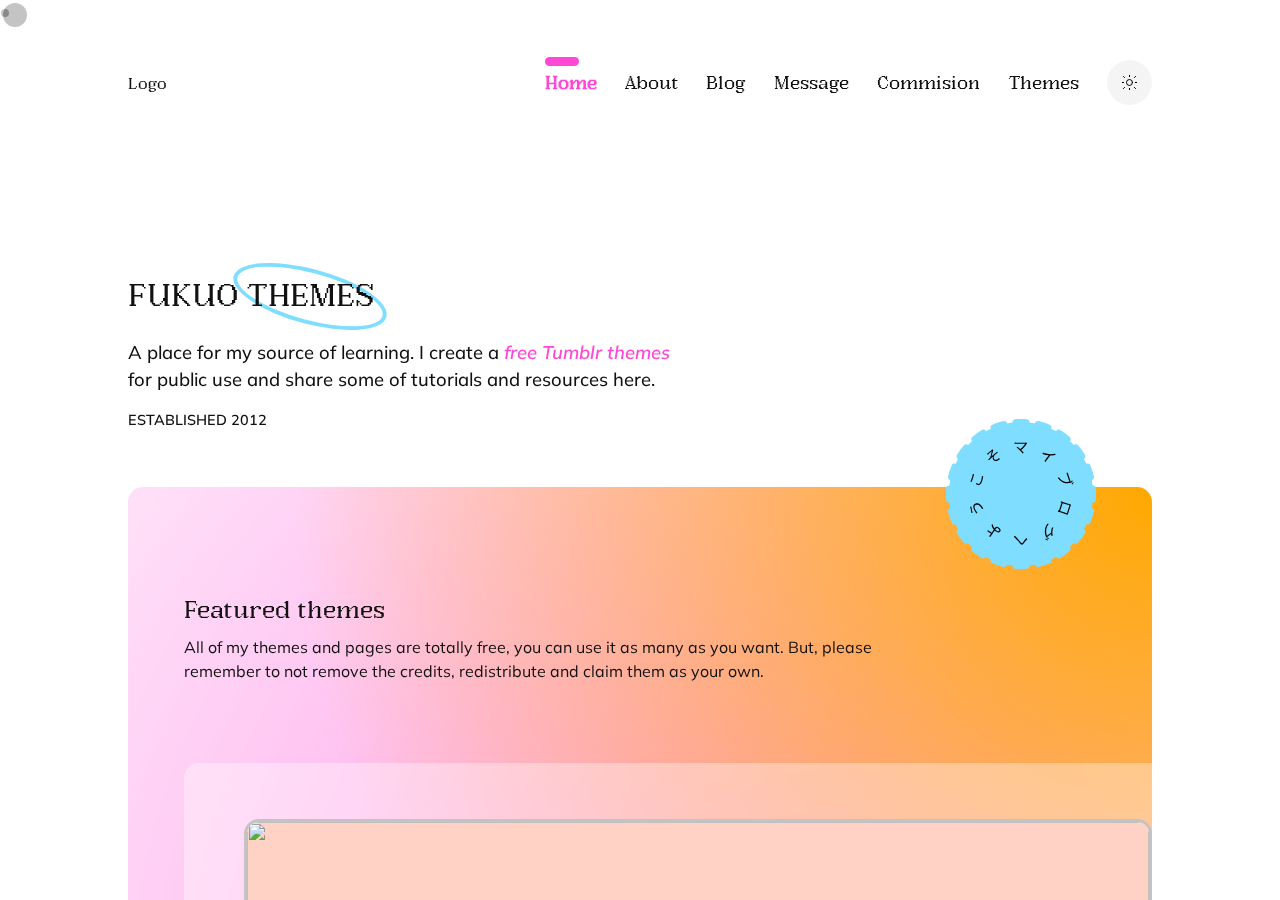
==== commit b4f1df87: "feat: Styling the components and other adjustments" ====
--- a/index.html
+++ b/index.html
@@ -5,6 +5,7 @@
     <meta charset="UTF-8">
     <meta http-equiv="X-UA-Compatible" content="IE=edge">
     <meta name="viewport" content="width=device-width, initial-scale=1.0">
+    <meta name="color-scheme" content="dark light">
     <title>Document</title>
 
     <link rel="stylesheet" href="css/main.min.css">
@@ -20,10 +21,26 @@
 
     <!-- <div class="loader"></div> -->
 
+    <div class="cursor">
+        <div class="cursor__ball cursor__ball--big ">
+            <svg height="30" width="30">
+                <circle cx="15" cy="15" r="12" stroke-width="0"></circle>
+            </svg>
+        </div>
+
+        <div class="cursor__ball cursor__ball--small">
+            <svg height="10" width="10">
+                <circle cx="5" cy="5" r="4" stroke-width="0"></circle>
+            </svg>
+        </div>
+    </div>
+
     <div id="my-scrollbar">
         <a class="skip-to-content-link" href="#main">
             Skip to content
         </a>
+
+
 
         <nav class="nav">
             <div class="nav__inner">
@@ -280,10 +297,13 @@
     <script src="js/smoothscroll.js"></script>
     <script src="https://cdnjs.cloudflare.com/ajax/libs/tiny-slider/2.9.2/min/tiny-slider.js"></script>
     <script src="https://unpkg.com/axios/dist/axios.min.js"></script>
+    <script src="https://cdnjs.cloudflare.com/ajax/libs/gsap/1.20.3/TweenMax.min.js"></script>
+    <script src="js/cursor.js"></script>
     <script src="js/navigation.js"></script>
     <script src="js/slider.js"></script>
     <script src="js/featured.js"></script>
 
+
 </body>
 
 </html>--- a/css/main.min.css
+++ b/css/main.min.css
@@ -1 +1 @@
-*,*::before,*::after{-webkit-box-sizing:border-box;box-sizing:border-box}*:focus,button:focus{outline-width:0;-webkit-box-shadow:0 0 0 3px rgba(66,153,225,0.6);box-shadow:0 0 0 3px rgba(66,153,225,0.6)}body,h1,h2,h3,h4,p,figure,blockquote,dl,dd{margin:0}ul[role='list'],ol[role='list']{list-style:none}html:focus-within{scroll-behavior:smooth}body{min-height:100vh;text-rendering:optimizeSpeed;line-height:1.5}a:not([class]){text-decoration-skip-ink:auto}img,picture{max-width:100%;display:block}input,button,textarea,select{font:inherit}@media (prefers-reduced-motion: reduce){html:focus-within{scroll-behavior:auto}*,*::before,*::after{-webkit-animation-duration:0.01ms !important;animation-duration:0.01ms !important;-webkit-animation-iteration-count:1 !important;animation-iteration-count:1 !important;-webkit-transition-duration:0.01ms !important;transition-duration:0.01ms !important;scroll-behavior:auto !important}}:root{--heading-font:"Argent Pixel CF", monospace;--body-font:'Mulish', sans-serif;--code-font:'Oxygen Mono', monospace;--bg-color:#FFFFFF;--bg-card:#fff;--button-switch:radial-gradient(40.38% 70.38% at 50% 50%, rgba(128, 128, 128, 0.09) 0%, rgba(238, 238, 238, 0.6) 100%);--primary-color:#7FDEFF;--secondary-color:#FF47D6;--tertiary-color:#FF8850;--is-pinned:#FFD2C5;--heading-text:#111;--body-text:#333;--header-navigation-link: #111;--footer-navigation-link:#eee}body.dark-theme{--hue: 210;--bg-color: hsl(var(--hue), 20%, 15%);--body-text: hsl(var(--hue), 10%, 80%);--button-switch:radial-gradient(40.38% 70.38% at 50% 50%, rgba(238, 238, 238, 0.6) 0%, rgba(214, 214, 214, 0.09) 0%);--heading-text: hsl(0, 0%, 90%);--primary-color: hsl(var(--hue), 37%, 70%);--secondary-color: hsl(var(--hue), 35%, 65%);--tertiary-color: hsl(var(--hue), 40%, 78%);--is-pinned:hsl(var(--hue), 35%, 25%);--bg-card: hsl(var(--hue), 20%, 22%);--header-navigation-link: hsl(var(--hue), 10%, 80%);--footer-navigation-link:hsl(var(--hue), 20%, 20%)}.cards{display:-webkit-box;display:-ms-flexbox;display:flex;-webkit-box-orient:vertical;-webkit-box-direction:normal;-ms-flex-direction:column;flex-direction:column;background-color:var(--bg-card);overflow:hidden;border:3px solid rgba(17,17,17,0.15);border-radius:15px;-moz-border-radius:15px;-webkit-border-radius:15px}.cards.is-pinned{border:3px solid var(--tertiary-color);background-color:var(--is-pinned)}.cards.is-pinned .cards__button{display:-webkit-inline-box;display:-ms-inline-flexbox;display:inline-flex;-webkit-box-align:center;-ms-flex-align:center;align-items:center;font-weight:bold;text-decoration:none;padding:0.45rem 1rem;border-radius:30px;color:var(--heading-text);background-color:transparent;border:3px solid currentColor}.cards__date{display:-webkit-box;display:-ms-flexbox;display:flex;-webkit-box-align:center;-ms-flex-align:center;align-items:center;margin-bottom:1rem;font-family:var(--heading-font);font-size:1.15rem;color:var(--heading-text)}.cards__date svg{margin-right:0.5rem}@media (max-width: 60rem){.cards__date{font-size:0.85rem}}.cards__info{display:-webkit-box;display:-ms-flexbox;display:flex;-webkit-box-align:center;-ms-flex-align:center;align-items:center;-webkit-box-pack:justify;-ms-flex-pack:justify;justify-content:space-between;margin-bottom:1.5rem;padding-bottom:1.25rem;color:var(--heading-text);border-bottom:2px solid var(--tertiary-color)}.cards__info>div{display:-webkit-box;display:-ms-flexbox;display:flex;-webkit-box-align:center;-ms-flex-align:center;align-items:center}.cards__info>div img{width:45px;height:45px;border-radius:50%;margin-right:1rem;border:5px solid rgba(17,17,17,0.25)}.cards__info>div a{color:inherit;font-weight:bold}.cards__info>div ul{list-style:none;display:-webkit-box;display:-ms-flexbox;display:flex;-webkit-box-align:center;-ms-flex-align:center;align-items:center}.cards__info>div ul li+li{margin-left:1rem}.cards__photo{position:relative;height:0;padding-bottom:50%;background:linear-gradient(135deg, #FFF886 0%, #F072B6 100%)}.cards__photo img{position:absolute;left:0;top:0;width:100%;height:100%;-o-object-fit:cover;object-fit:cover}.cards__inner{-webkit-box-flex:1;-ms-flex-positive:1;flex-grow:1;padding:1.5rem 2rem}.cards__inner h1,.cards__inner h2{margin-bottom:1rem;font-family:var(--heading-font)}.cards__col--1{grid-column:1/-1}.cards__grid{display:-ms-grid;display:grid;gap:2.5rem}.cards__grid--is-two{-ms-grid-columns:(1fr)[2];grid-template-columns:repeat(2, 1fr)}.cards__grid--is-three{-ms-grid-columns:(1fr)[3];grid-template-columns:repeat(3, 1fr)}@media (max-width: 60rem){.cards__grid{-ms-grid-columns:1fr;grid-template-columns:1fr}}.cards__grid h1,.cards__grid h2,.cards__grid h3,.cards__grid h4,.cards__grid h5,.cards__grid h6{margin-bottom:0.5rem !important}.cards__grid .grid ul,.cards__grid .grid ol{list-style-type:none;margin:0;padding:0}.cards__grid .grid a{color:inherit}.cards__body{margin-bottom:1.5rem;color:var(--body-text)}.cards__body a{color:var(--secondary-color);font-weight:bold}.cards__body blockquote{margin:1rem 0;padding:0 1rem;border-left:1px solid var(--secondary-color)}.cards__body blockquote blockquote{border:0;padding:0;margin:0}.cards__body p+p{margin-top:1rem}.cards__body h1,.cards__body h2,.cards__body h3,.cards__body h4,.cards__body h5,.cards__body h6{margin-bottom:1rem;font-family:var(--heading-font)}.cards__body ul,.cards__body ol{margin:1rem;padding:0}.cards__button{display:-webkit-inline-box;display:-ms-inline-flexbox;display:inline-flex;-webkit-box-align:center;-ms-flex-align:center;align-items:center;font-weight:bold;text-decoration:none;padding:0.45rem 1rem;border-radius:30px;color:#fff;background-color:#111;border:3px solid #111}.cards__button.is--secondary{border-color:var(--secondary-color);color:var(--secondary-color);background-color:transparent}.cta{position:relative;display:-webkit-box;display:-ms-flexbox;display:flex;-webkit-box-orient:vertical;-webkit-box-direction:normal;-ms-flex-direction:column;flex-direction:column;overflow:hidden;border-radius:20px}.cta.is--primary{background-color:var(--bg-card);border:3px solid rgba(17,17,17,0.15)}.cta.is--discord{-webkit-box-orient:horizontal;-webkit-box-direction:normal;-ms-flex-direction:row;flex-direction:row;background:#7289DA;overflow:visible;border-radius:0;padding:1rem;margin-left:1rem;margin-right:1rem}.cta.is--discord svg.discord{width:100px;height:100px;padding:3rem 0 0 1rem;fill:white}.cta.is--discord::before{content:'';position:absolute;left:0;top:0;display:block;width:calc(100% + 20px);height:calc(100% + 20px);border:15px dashed #7289DA;margin:-10px -10px -10px -10px}.cta__inner{padding:1.5rem 2rem;z-index:2}.cta__title,.cta__subtitle{font-family:var(--heading-font);font-weight:500;color:var(--heading-text)}.cta__title.is--discord,.cta__subtitle.is--discord{color:white}.cta__body{color:var(--body-text);margin-top:1rem;margin-bottom:1.5rem}.cta__body.is--discord{color:white}.cta__button{display:-webkit-inline-box;display:-ms-inline-flexbox;display:inline-flex;-webkit-box-align:center;-ms-flex-align:center;align-items:center;font-weight:bold;text-decoration:none;padding:0.45rem 1rem;border-radius:30px}.cta__button--primary{color:#fff;color:#fff;background-color:#111;border:3px solid #111}.cta__button--secondary{color:white;background-color:var(--secondary-color);border:3px solid var(--secondary-color)}.cta__button--disabled{pointer-events:none;opacity:0.5;color:var(--bg-card)}.nav{width:100%;padding:2.75rem 1rem;font-family:var(--heading-font);color:var(--header-navigation-link);z-index:999}@supports ((-webkit-backdrop-filter: none) or (backdrop-filter: none)){.nav{-webkit-backdrop-filter:blur(8px);backdrop-filter:blur(8px)}}@media (max-width: 60rem){.nav{padding:0.5rem 1.5rem}}.nav__inner{display:-webkit-box;display:-ms-flexbox;display:flex;-webkit-box-align:center;-ms-flex-align:center;align-items:center;-webkit-box-pack:justify;-ms-flex-pack:justify;justify-content:space-between;max-width:80vw;margin:auto}@media (max-width: 60rem){.nav__inner{max-width:75rem}}.nav__links{display:-webkit-box;display:-ms-flexbox;display:flex;-webkit-box-align:center;-ms-flex-align:center;align-items:center}.nav__menu{position:relative;display:-webkit-inline-box;display:-ms-inline-flexbox;display:inline-flex;-webkit-box-align:center;-ms-flex-align:center;align-items:center;font-size:1.15rem}@media (max-width: 60rem){.nav__menu{display:none}}.nav__menu+*{margin-left:1.75rem}.nav__menu a{text-decoration:none;color:var(--header-navigation-link)}.nav__menu--actived:before{content:"";position:absolute;left:0;top:-0.75rem;display:block;width:65%;height:9px;background-color:var(--secondary-color);border-radius:15px;-moz-border-radius:15px;-webkit-border-radius:15px}.nav__menu--actived a{color:var(--secondary-color);font-weight:bold}.nav .btn-dark>button{cursor:pointer;display:-webkit-inline-box;display:-ms-inline-flexbox;display:inline-flex;-webkit-box-align:center;-ms-flex-align:center;align-items:center;-webkit-box-pack:center;-ms-flex-pack:center;justify-content:center;width:45px;height:45px;background:var(--button-switch);-webkit-box-shadow:none;box-shadow:none;border:0;padding:0.85rem;border-radius:50%;-webkit-transition:0.3s;transition:0.3s}.nav .btn-dark>button:focus{outline-width:0;-webkit-box-shadow:0 0 0 3px rgba(66,153,225,0.6);box-shadow:0 0 0 3px rgba(66,153,225,0.6)}@supports ((-webkit-backdrop-filter: none) or (backdrop-filter: none)){.nav .btn-dark>button{-webkit-backdrop-filter:blur(8px);backdrop-filter:blur(8px)}}body{min-height:100vh;font-family:var(--body-font);background-color:var(--bg-color)}body.blog{background:radial-gradient(circle at 100% 0%, #FFA800, transparent 30%),radial-gradient(circle at 80% 50%, #ff47d699, transparent 35%),radial-gradient(circle at 0% 100%, #c9f1ff, #c9f1ff, transparent 65%);background-attachment:scroll}body.dark-theme.blog{background:var(--bg-color)}@font-face{font-family:'Argent Pixel CF';src:url("/fonts/ArgentPixelCF-Regular.woff2") format("woff2"),url("/fonts/ArgentPixelCF-Regular.woff") format("woff");font-style:normal}@font-face{font-family:'Argent Pixel CF';src:url("/fonts/ArgentPixelCF-Italic.woff2") format("woff2"),url("/fonts/ArgentPixelCF-Italic.woff") format("woff");font-style:italic}.skip-to-content-link{display:block;position:absolute;left:0;top:0;width:100%;background:var(--secondary-color);color:var(--bg-card);padding:0.5rem 1rem;-webkit-transform:translateY(-100%);transform:translateY(-100%);-webkit-transition:-webkit-transform 0.3s;transition:-webkit-transform 0.3s;transition:transform 0.3s;transition:transform 0.3s, -webkit-transform 0.3s;font-weight:bold;text-align:center;text-decoration:none;z-index:9}.skip-to-content-link:focus{-webkit-transform:translateY(0%);transform:translateY(0%)}.tns-carousel{display:-webkit-box !important;display:flex !important;display:-ms-flexbox !important;flex-wrap:wrap;-ms-flex-wrap:wrap}@media (min-width: 60rem){.tns-inner{margin:0 225px 0 0 !important}}.tns-controls{display:-webkit-box;display:-ms-flexbox;display:flex;-webkit-box-pack:end;-ms-flex-pack:end;justify-content:flex-end;-webkit-box-align:center;-ms-flex-align:center;align-items:center;margin-bottom:1.75rem;margin-right:2.25rem}@media (max-width: 60rem){.tns-controls{margin-right:0}}.tns-controls>button{display:-webkit-inline-box;display:-ms-inline-flexbox;display:inline-flex;-webkit-box-align:center;-ms-flex-align:center;align-items:center;border:2px solid rgba(17,17,17,0.2);padding:0.35rem 1rem;background-color:var(--primary-color);border-radius:30px;-moz-border-radius:30px;-webkit-border-radius:30px}@media (max-width: 60rem){.tns-controls>button span{display:none}}.tns-controls>button svg{margin:0 0.25rem}.tns-controls>button[disabled]{opacity:0.5;background-color:#ddd}.tns-controls>button+button{margin-left:1.25rem}.loader{position:fixed;width:100vw;height:200vh;pointer-events:none;background-color:#eee;z-index:1;visibility:hidden;opacity:0}.is-transitioning{pointer-events:none;cursor:progress}#my-scrollbar{position:fixed;top:0;right:0;bottom:0;left:0}.wrapper{padding-bottom:6rem}@media (min-width: 60rem){.wrapper__blog{padding:0 5rem}}.wrapper__blog--inner{display:-ms-grid;display:grid;-ms-grid-columns:(1fr)[2];grid-template-columns:repeat(2, 1fr);gap:2rem}.wrapper__blog .posts{background-color:var(--bg-card);overflow:hidden;border-radius:15px;-moz-border-radisu:15px;border:3px solid rgba(17,17,17,0.2)}.wrapper__blog .posts--heading{margin-bottom:3.75rem}.wrapper__blog .posts--heading .form__inner{margin-top:2.25rem;padding:0.35rem 0.45rem;border:3px solid rgba(17,17,17,0.2);border-radius:50px;background:var(--bg-card);display:-webkit-box;display:-ms-flexbox;display:flex;-webkit-box-align:center;-ms-flex-align:center;align-items:center;-webkit-box-pack:justify;-ms-flex-pack:justify;justify-content:space-between}.wrapper__blog .posts--heading form{width:100%}.wrapper__blog .posts--heading form input[type="text"]{width:100%;-webkit-box-flex:1;-ms-flex:1;flex:1;background:var(--bg-card);padding:0.25rem 0.85rem;border:0;border-radius:50px}.wrapper__blog .posts--heading form input[type="text"]:focus{outline-color:transparent;outline-width:0;-webkit-box-shadow:none;box-shadow:none}.wrapper__blog .posts--heading form button[type="submit"]{cursor:pointer;display:-webkit-inline-box;display:-ms-inline-flexbox;display:inline-flex;-webkit-box-align:center;-ms-flex-align:center;align-items:center;-webkit-box-pack:center;-ms-flex-pack:center;justify-content:center;width:50px;height:50px;background-color:var(--secondary-color);color:var(--bg-card);border:0;padding:0.25rem;border-radius:50%}.wrapper__blog .posts img{display:block;width:100%;height:auto}.wrapper__blog .posts .tmblr-full{margin:1.35rem 0}.wrapper__blog .posts .tmblr-full img{border-radius:15px}.wrapper__blog .posts__body{padding:2.5rem 2.5rem}.wrapper__blog .posts__body ol,.wrapper__blog .posts__body ul{margin:1rem;padding:0}.wrapper__blog .posts__body h1,.wrapper__blog .posts__body h2,.wrapper__blog .posts__body h3,.wrapper__blog .posts__body h4,.wrapper__blog .posts__body h5{margin:1rem 0 1.38rem;font-weight:400;line-height:1.3}.wrapper__blog .posts__body p+p{margin-top:1rem}.wrapper__blog .posts__body h1{margin-top:0;font-size:1.828rem}.wrapper__blog .posts__body h2{font-size:1.44rem}.wrapper__blog .posts__body h3{font-size:1.2rem}.wrapper__blog .posts__body h4{font-size:1rem}.wrapper__blog .posts__body blockquote{font-size:1rem;font-family:var(--body-font);border-left:1px solid var(--secondary-color)}.wrapper__blog .posts__photo{position:relative;height:0;padding-bottom:50%}.wrapper__blog .posts__photo img{position:absolute;left:0;top:0;width:100%;height:100%;-o-object-fit:cover;object-fit:cover;border-radius:13px 13px 0 0}.wrapper__cta{position:relative;margin:0 auto;width:100%;max-width:80vw}.wrapper__inner{position:relative;margin:6.5rem auto auto auto;width:100%;max-width:80vw}@media (max-width: 60rem){.wrapper__inner{padding:0 1.5rem;max-width:75rem}}.wrapper__inner--heading{width:100%;display:-ms-grid;display:grid;-ms-grid-columns:50% 1fr;grid-template-columns:50% 1fr;gap:2.5rem;-webkit-box-align:center;-ms-flex-align:center;align-items:center;justify-items:end;margin-bottom:1.5rem !important;color:var(--heading-text)}@media (max-width: 60rem){.wrapper__inner--heading{-ms-grid-columns:1fr;grid-template-columns:1fr;justify-items:start}}.wrapper__inner--heading .sticker{-webkit-animation:action 2s infinite alternate;animation:action 2s infinite alternate}@media (max-width: 60rem){.wrapper__inner--heading .sticker svg{-webkit-transform:scale(0.65);transform:scale(0.65)}}.wrapper__inner>*+*{margin-bottom:1rem}.wrapper__inner h1,.wrapper__inner h2,.wrapper__inner h3{font-family:var(--heading-font);color:var(--heading-text);font-weight:500}.wrapper__inner a{color:var(--secondary-color);font-weight:bold}.wrapper__inner p.intro{font-size:1.5rem;font-weight:600}.wrapper__inner p:not([class]){color:var(--body-text)}.wrapper__inner em{color:var(--secondary-color)}.wrapper__inner blockquote{font-size:1.15rem;color:var(--heading-text);font-family:var(--heading-font);padding:0 1rem;border-left:10px solid #ddd}.wrapper__grid{position:relative;max-width:80vw;margin:0 auto;padding:5rem 0 5rem 0;padding-bottom:6.5rem;display:-ms-grid;display:grid;-ms-grid-columns:(1fr)[2];grid-template-columns:repeat(2, 1fr);gap:3.5rem}@media (max-width: 60rem){.wrapper__grid{-ms-grid-columns:1fr;grid-template-columns:1fr;gap:1.5rem;padding:3rem 1rem;max-width:75rem}}.wrapper__grid::before{content:'';position:absolute;width:100vw;height:100%;margin-left:50%;-webkit-transform:translateX(-50%);transform:translateX(-50%);-webkit-filter:blur(100px);filter:blur(100px);background:radial-gradient(circle at 100% 80%, #FFA800, transparent 30%),radial-gradient(circle at 80% 50%, #ff47d699, transparent 35%),radial-gradient(circle at 0% 100%, #c9f1ff, #c9f1ff, transparent 65%);z-index:-1}#load_more_container{margin-top:3.5rem;grid-column:1/-1}#load_more_container>button{padding:1rem 1rem;display:-webkit-inline-box;display:-ms-inline-flexbox;display:inline-flex;-webkit-box-pack:center;-ms-flex-pack:center;justify-content:center;-webkit-box-align:center;-ms-flex-align:center;align-items:center;width:100%;cursor:pointer;text-align:center}@-webkit-keyframes action{0%{-webkit-transform:translateY(0);transform:translateY(0)}100%{-webkit-transform:translateY(-30px);transform:translateY(-30px)}}@keyframes action{0%{-webkit-transform:translateY(0);transform:translateY(0)}100%{-webkit-transform:translateY(-30px);transform:translateY(-30px)}}.homepage{position:relative;margin:6.5rem auto auto auto;width:100%;max-width:80vw;padding-bottom:6.5rem}@media (max-width: 60rem){.homepage{padding:0 1rem;max-width:75rem}}.homepage__sticker{position:absolute;right:3.5rem;top:-4.25rem}@media (max-width: 60rem){.homepage__sticker{right:1rem;top:-1rem}}.homepage__sticker svg{width:150px;height:150px;-webkit-animation:spin 6s linear infinite;animation:spin 6s linear infinite}@media (max-width: 60rem){.homepage__sticker svg{width:80px;height:80px}}.homepage__intro{color:var(--heading-text)}.homepage__intro h1{margin-bottom:1.35rem;font-weight:500;font-family:var(--heading-font)}.homepage__intro h1 span{position:relative;display:-webkit-inline-box;display:-ms-inline-flexbox;display:inline-flex;-webkit-box-align:center;-ms-flex-align:center;align-items:center}.homepage__intro h1 span::before{content:'';position:absolute;left:-15px;top:0;width:calc(100% + 30px);height:55px;border-radius:50%;z-index:-1;-webkit-transform:rotate(15deg);transform:rotate(15deg);border:4px solid var(--primary-color)}.homepage__intro em{font-weight:600;color:var(--secondary-color)}.homepage__intro p{font-size:1.15rem;font-weight:500}.homepage__intro p.created{margin-top:1rem;font-size:0.9rem;text-transform:uppercase;font-weight:600}.homepage__featured{position:relative;margin-top:3.5rem;margin-bottom:3.5rem;padding:6.5rem 3.5rem}.homepage__featured::before{content:'';position:absolute;left:0;top:0;width:100%;height:100%;background:radial-gradient(circle at 100% 0%, #FFA800, transparent 30%),radial-gradient(circle at 70% 20%, #ff47d699, transparent 55%),radial-gradient(circle at 0% 70%, #c9f1ff, #c9f1ff, transparent 35%);border-radius:15px;-moz-border-radius:15px;-webkit-border-radius:15px;z-index:-1}@media (max-width: 60rem){.homepage__featured{padding:3.5rem 1.5rem}}.homepage__featured--desc{color:var(--heading-text);width:100%;max-width:45rem}.homepage__featured--desc h2{margin-bottom:0.5rem;font-family:var(--heading-font);font-weight:500}.homepage__featured--slider{margin-top:5rem;background:rgba(255,255,255,0.35);padding:3.5rem 0 3.5rem 3.75rem;border-radius:15px 0 0 15px;-moz-border-radius:15px 0 0 15px;-webkit-border-radius:15px 0 0 15px;margin-right:-3.5rem}@supports ((-webkit-backdrop-filter: none) or (backdrop-filter: none)){.homepage__featured--slider{-webkit-backdrop-filter:blur(8px);backdrop-filter:blur(8px)}}@media (max-width: 60rem){.homepage__featured--slider{background:transparent;padding:1.5rem 0rem;margin:0}}.homepage__card{height:auto;display:-webkit-box !important;display:flex !important;display:-ms-flexbox !important;-webkit-box-orient:vertical !important;-webkit-box-direction:normal !important;-ms-flex-direction:column !important;flex-direction:column !important}.homepage__card--inner{height:100%;background-color:var(--bg-card);overflow:hidden;border:3px solid rgba(17,17,17,0.25);border-radius:15px;-moz-border-radius:15px;-webkit-border-radius:15px}.homepage__card .body__caption{-webkit-box-flex:1;-ms-flex-positive:1;flex-grow:1;padding:1.5rem 2rem}.homepage__card .body__caption p{font-style:0.95rem;color:var(--body-text)}.homepage__card .body__heading,.homepage__card .body__categories{font-family:var(--heading-font);color:var(--heading-text)}.homepage__card .body__heading{margin-bottom:1rem}.homepage__card figure{position:relative;height:0;padding-bottom:60%;width:100%;margin:0;background-color:var(--is-pinned)}.homepage__card figure img{position:absolute;left:0;top:0;right:0;bottom:0;border-radius:12px 12px 0 0;width:100%;height:100%;-o-object-fit:cover;object-fit:cover;-o-object-position:center;object-position:center}.homepage__blog{display:-ms-grid;display:grid;-ms-grid-columns:(1fr)[2];grid-template-columns:repeat(2, 1fr);gap:3.5rem}@media (max-width: 60rem){.homepage__blog{-ms-grid-columns:1fr;grid-template-columns:1fr;padding:0 0.5rem}}.homepage__blog--title{grid-column:1/-1;color:var(--heading-text)}.homepage__blog--title h2{font-size:2rem;font-weight:500;font-family:var(--heading-font)}.homepage__blog--title span{font-size:1.15rem}.homepage__blog--more{-ms-grid-column-align:center;justify-self:center;grid-column:1/-1}.homepage__cta{margin:3.5rem 0}.homepage__cta>*+*{margin-top:3rem}@-webkit-keyframes spin{100%{-webkit-transform:rotate(360deg)}}@keyframes spin{100%{-webkit-transform:rotate(360deg);transform:rotate(360deg)}}.footer{margin:1rem auto auto auto;width:100%;background-color:var(--bg-color)}.footer__inner{display:-ms-grid;display:grid;-ms-grid-columns:(1fr)[3];grid-template-columns:repeat(3, 1fr);gap:5rem;padding:3.5rem 0;max-width:80vw;margin:0 auto}@media (max-width: 60rem){.footer__inner{-ms-grid-columns:1fr;grid-template-columns:1fr;gap:2.5rem;padding:3.5rem 0rem}}.footer__inner>.grid-footer h2{color:var(--heading-text);font-weight:500;font-family:var(--heading-font);margin-bottom:.75rem}.footer__inner>.grid-footer p{color:var(--body-text)}.footer__inner>.grid-footer .ko-fi-btn{display:-webkit-inline-box;display:-ms-inline-flexbox;display:inline-flex;-webkit-box-align:center;-ms-flex-align:center;align-items:center;-webkit-box-pack:center;-ms-flex-pack:center;justify-content:center;width:100%;margin:1.25rem 0;padding:0.75rem 1.25rem;text-decoration:none;background-color:var(--secondary-color);color:var(--bg-card);border:2px solid var(--secondary-color);font-weight:700;font-size:1.05rem;border-radius:30px;-webkit-transition:.5s;transition:.5s}.footer__inner>.grid-footer .ko-fi-btn svg{fill:currentColor;margin-right:.5rem}.footer__inner>.grid-footer ul:not(.links){margin:1rem 0;padding:0;list-style:none;display:-webkit-box;display:-ms-flexbox;display:flex;-ms-flex-wrap:wrap;flex-wrap:wrap}.footer__inner>.grid-footer ul:not(.links) li{margin-right:0.75rem;color:var(--heading-text)}.footer__inner>.grid-footer ul:not(.links) li:not(:last-child)::after{content:"/";margin-left:.5rem}.footer__inner>.grid-footer ul:not(.links) li a{font-weight:bold;color:var(--heading-text);text-decoration:none}.footer__inner>.grid-footer ul.links{margin:1rem 0;padding:0;display:-webkit-box;display:-ms-flexbox;display:flex;-ms-flex-wrap:wrap;flex-wrap:wrap;overflow:hidden;border-radius:15px;list-style:none}.footer__inner>.grid-footer ul.links li{width:50%;-webkit-box-flex:1;-ms-flex-positive:1;flex-grow:1;position:relative;border:1.5px solid var(--bg-color)}.footer__inner>.grid-footer ul.links li a{display:block;padding:.75rem 1rem;background-color:var(--footer-navigation-link);font-weight:700;color:var(--heading-text);text-decoration:none}
+*,*::before,*::after{-webkit-box-sizing:border-box;box-sizing:border-box}*:focus,button:focus{outline-width:0;-webkit-box-shadow:0 0 0 3px rgba(66,153,225,0.6);box-shadow:0 0 0 3px rgba(66,153,225,0.6)}body,h1,h2,h3,h4,p,figure,blockquote,dl,dd{margin:0}ul[role='list'],ol[role='list']{list-style:none}html:focus-within{scroll-behavior:smooth}body{min-height:100vh;text-rendering:optimizeSpeed;line-height:1.5}a:not([class]){text-decoration-skip-ink:auto}img,picture{max-width:100%;display:block}input,button,textarea,select{font:inherit}@media (prefers-reduced-motion: reduce){html:focus-within{scroll-behavior:auto}*,*::before,*::after{-webkit-animation-duration:0.01ms !important;animation-duration:0.01ms !important;-webkit-animation-iteration-count:1 !important;animation-iteration-count:1 !important;-webkit-transition-duration:0.01ms !important;transition-duration:0.01ms !important;scroll-behavior:auto !important}}:root{--heading-font:"Argent Pixel CF", monospace;--body-font:'Mulish', sans-serif;--code-font:'Oxygen Mono', monospace;--bg-color:#FFFFFF;--bg-card:#fff;--button-switch:radial-gradient(40.38% 70.38% at 50% 50%, rgba(128, 128, 128, 0.09) 0%, rgba(238, 238, 238, 0.6) 100%);--primary-color:#7FDEFF;--secondary-color:#FF47D6;--tertiary-color:#FF8850;--is-pinned:#FFD2C5;--heading-text:#111;--body-text:#333;--header-navigation-link: #111;--footer-navigation-link:#eee}body.dark-theme{--hue: 210;--bg-color: hsl(var(--hue), 20%, 15%);--body-text: hsl(var(--hue), 10%, 80%);--button-switch:radial-gradient(40.38% 70.38% at 50% 50%, rgba(238, 238, 238, 0.6) 0%, rgba(214, 214, 214, 0.09) 0%);--heading-text: hsl(0, 0%, 90%);--primary-color: hsl(var(--hue), 37%, 70%);--secondary-color: hsl(var(--hue), 35%, 65%);--tertiary-color: hsl(var(--hue), 40%, 78%);--is-pinned:hsl(var(--hue), 35%, 25%);--bg-card: hsl(var(--hue), 20%, 22%);--header-navigation-link: hsl(var(--hue), 10%, 80%);--footer-navigation-link:hsl(var(--hue), 20%, 20%)}.cards{display:-webkit-box;display:-ms-flexbox;display:flex;-webkit-box-orient:vertical;-webkit-box-direction:normal;-ms-flex-direction:column;flex-direction:column;background-color:var(--bg-card);overflow:hidden;border:3px solid rgba(17,17,17,0.15);border-radius:15px;-moz-border-radius:15px;-webkit-border-radius:15px}.cards.is-pinned{border:3px solid var(--tertiary-color);background-color:var(--is-pinned)}.cards.is-pinned .cards__button{display:-webkit-inline-box;display:-ms-inline-flexbox;display:inline-flex;-webkit-box-align:center;-ms-flex-align:center;align-items:center;font-weight:bold;text-decoration:none;padding:0.45rem 1rem;border-radius:30px;color:var(--heading-text);background-color:transparent;border:3px solid currentColor}.cards__date{display:-webkit-box;display:-ms-flexbox;display:flex;-webkit-box-align:center;-ms-flex-align:center;align-items:center;margin-bottom:1rem;font-family:var(--heading-font);font-size:1.15rem;color:var(--heading-text)}.cards__date svg{margin-right:0.5rem}@media (max-width: 60rem){.cards__date{font-size:0.85rem}}.cards__info{display:-webkit-box;display:-ms-flexbox;display:flex;-webkit-box-align:center;-ms-flex-align:center;align-items:center;-webkit-box-pack:justify;-ms-flex-pack:justify;justify-content:space-between;margin-bottom:1.5rem;padding-bottom:1.25rem;color:var(--heading-text);border-bottom:2px solid var(--tertiary-color)}.cards__info>div{display:-webkit-box;display:-ms-flexbox;display:flex;-webkit-box-align:center;-ms-flex-align:center;align-items:center}.cards__info>div img{width:45px;height:45px;border-radius:50%;margin-right:1rem;border:5px solid rgba(17,17,17,0.25)}.cards__info>div a{color:inherit;font-weight:bold}.cards__info>div ul{list-style:none;display:-webkit-box;display:-ms-flexbox;display:flex;-webkit-box-align:center;-ms-flex-align:center;align-items:center}.cards__info>div ul li+li{margin-left:1rem}.cards__photo{position:relative;height:0;padding-bottom:50%;background:linear-gradient(135deg, #FFF886 0%, #F072B6 100%)}.cards__photo img{position:absolute;left:0;top:0;width:100%;height:100%;-o-object-fit:cover;object-fit:cover}.cards__inner{-webkit-box-flex:1;-ms-flex-positive:1;flex-grow:1;padding:1.5rem 2rem}.cards__inner h1,.cards__inner h2{margin-bottom:1rem;font-family:var(--heading-font)}.cards__col--1{grid-column:1/-1}.cards__grid{display:-ms-grid;display:grid;gap:2.5rem}.cards__grid--is-two{-ms-grid-columns:(1fr)[2];grid-template-columns:repeat(2, 1fr)}.cards__grid--is-three{-ms-grid-columns:(1fr)[3];grid-template-columns:repeat(3, 1fr)}@media (max-width: 60rem){.cards__grid{-ms-grid-columns:1fr;grid-template-columns:1fr}}.cards__grid h1,.cards__grid h2,.cards__grid h3,.cards__grid h4,.cards__grid h5,.cards__grid h6{margin-bottom:0.5rem !important}.cards__grid .grid ul,.cards__grid .grid ol{list-style-type:none;margin:0;padding:0}.cards__grid .grid a{color:inherit}.cards__body{margin-bottom:1.5rem;color:var(--body-text)}.cards__body a{color:var(--secondary-color);font-weight:bold}.cards__body blockquote{margin:1rem 0;padding:0 1rem;border-left:1px solid var(--secondary-color)}.cards__body blockquote blockquote{border:0;padding:0;margin:0}.cards__body p+p{margin-top:1rem}.cards__body h1,.cards__body h2,.cards__body h3,.cards__body h4,.cards__body h5,.cards__body h6{margin-bottom:1rem;font-family:var(--heading-font)}.cards__body ul,.cards__body ol{margin:1rem;padding:0}.cards__button{display:-webkit-inline-box;display:-ms-inline-flexbox;display:inline-flex;-webkit-box-align:center;-ms-flex-align:center;align-items:center;font-weight:bold;text-decoration:none;padding:0.45rem 1rem;border-radius:30px;color:#fff;background-color:#111;border:3px solid #111}.cards__button.is--secondary{border-color:var(--secondary-color);color:var(--secondary-color);background-color:transparent}.cta{position:relative;display:-webkit-box;display:-ms-flexbox;display:flex;-webkit-box-orient:vertical;-webkit-box-direction:normal;-ms-flex-direction:column;flex-direction:column;overflow:hidden;border-radius:20px}.cta.is--primary{background-color:var(--bg-card);border:3px solid rgba(17,17,17,0.15)}.cta.is--discord{-webkit-box-orient:horizontal;-webkit-box-direction:normal;-ms-flex-direction:row;flex-direction:row;background:#7289DA;overflow:visible;border-radius:0;padding:1rem;margin-left:1rem;margin-right:1rem}.cta.is--discord svg.discord{width:100px;height:100px;padding:3rem 0 0 1rem;fill:white}.cta.is--discord::before{content:'';position:absolute;left:0;top:0;display:block;width:calc(100% + 20px);height:calc(100% + 20px);border:15px dashed #7289DA;margin:-10px -10px -10px -10px}.cta__inner{padding:1.5rem 2rem;z-index:2}.cta__title,.cta__subtitle{font-family:var(--heading-font);font-weight:500;color:var(--heading-text)}.cta__title.is--discord,.cta__subtitle.is--discord{color:white}.cta__body{color:var(--body-text);margin-top:1rem;margin-bottom:1.5rem}.cta__body.is--discord{color:white}.cta__button{display:-webkit-inline-box;display:-ms-inline-flexbox;display:inline-flex;-webkit-box-align:center;-ms-flex-align:center;align-items:center;font-weight:bold;text-decoration:none;padding:0.45rem 1rem;border-radius:30px}.cta__button--primary{color:#fff;color:#fff;background-color:#111;border:3px solid #111}.cta__button--secondary{color:white;background-color:var(--secondary-color);border:3px solid var(--secondary-color)}.cta__button--disabled{pointer-events:none;opacity:0.5;color:var(--bg-card)}.sticky{position:-webkit-sticky;position:sticky;top:0}.nav{width:100%;padding:2.75rem 1rem;font-family:var(--heading-font);color:var(--header-navigation-link);z-index:999}@supports ((-webkit-backdrop-filter: none) or (backdrop-filter: none)){.nav{-webkit-backdrop-filter:blur(8px);backdrop-filter:blur(8px)}}@media (max-width: 60rem){.nav{padding:0.5rem 1.5rem}}.nav__inner{display:-webkit-box;display:-ms-flexbox;display:flex;-webkit-box-align:center;-ms-flex-align:center;align-items:center;-webkit-box-pack:justify;-ms-flex-pack:justify;justify-content:space-between;max-width:80vw;margin:auto}@media (max-width: 60rem){.nav__inner{max-width:75rem}}.nav__links{display:-webkit-box;display:-ms-flexbox;display:flex;-webkit-box-align:center;-ms-flex-align:center;align-items:center}.nav__menu{position:relative;display:-webkit-inline-box;display:-ms-inline-flexbox;display:inline-flex;-webkit-box-align:center;-ms-flex-align:center;align-items:center;font-size:1.15rem}@media (max-width: 60rem){.nav__menu{display:none}}.nav__menu+*{margin-left:1.75rem}.nav__menu a{text-decoration:none;color:var(--header-navigation-link)}.nav__menu--actived:before{content:"";position:absolute;left:0;top:-0.75rem;display:block;width:65%;height:9px;background-color:var(--secondary-color);border-radius:15px;-moz-border-radius:15px;-webkit-border-radius:15px}.nav__menu--actived a{color:var(--secondary-color);font-weight:bold}.nav .btn-dark>button{cursor:pointer;display:-webkit-inline-box;display:-ms-inline-flexbox;display:inline-flex;-webkit-box-align:center;-ms-flex-align:center;align-items:center;-webkit-box-pack:center;-ms-flex-pack:center;justify-content:center;width:45px;height:45px;background:var(--button-switch);-webkit-box-shadow:none;box-shadow:none;border:0;padding:0.85rem;border-radius:50%;-webkit-transition:0.3s;transition:0.3s}.nav .btn-dark>button:focus{outline-width:0;-webkit-box-shadow:0 0 0 3px rgba(66,153,225,0.6);box-shadow:0 0 0 3px rgba(66,153,225,0.6)}@supports ((-webkit-backdrop-filter: none) or (backdrop-filter: none)){.nav .btn-dark>button{-webkit-backdrop-filter:blur(8px);backdrop-filter:blur(8px)}}body{min-height:100vh;font-family:var(--body-font);background-color:var(--bg-color)}body.blog{background:radial-gradient(circle at 100% 0%, #FFA800, transparent 30%),radial-gradient(circle at 80% 50%, #ff47d699, transparent 35%),radial-gradient(circle at 0% 100%, #c9f1ff, #c9f1ff, transparent 65%);background-attachment:scroll}body.dark-theme.blog{background:var(--bg-color)}@font-face{font-family:'Argent Pixel CF';src:url("/fonts/ArgentPixelCF-Regular.woff2") format("woff2"),url("/fonts/ArgentPixelCF-Regular.woff") format("woff");font-style:normal}@font-face{font-family:'Argent Pixel CF';src:url("/fonts/ArgentPixelCF-Italic.woff2") format("woff2"),url("/fonts/ArgentPixelCF-Italic.woff") format("woff");font-style:italic}.skip-to-content-link{display:block;position:absolute;left:0;top:0;width:100%;background:var(--secondary-color);color:var(--bg-card);padding:0.5rem 1rem;-webkit-transform:translateY(-100%);transform:translateY(-100%);-webkit-transition:-webkit-transform 0.3s;transition:-webkit-transform 0.3s;transition:transform 0.3s;transition:transform 0.3s, -webkit-transform 0.3s;font-weight:bold;text-align:center;text-decoration:none;z-index:9}.skip-to-content-link:focus{-webkit-transform:translateY(0%);transform:translateY(0%)}.tns-carousel{display:-webkit-box !important;display:flex !important;display:-ms-flexbox !important;flex-wrap:wrap;-ms-flex-wrap:wrap}@media (min-width: 60rem){.tns-inner{margin:0 225px 0 0 !important}}.tns-controls{display:-webkit-box;display:-ms-flexbox;display:flex;-webkit-box-pack:end;-ms-flex-pack:end;justify-content:flex-end;-webkit-box-align:center;-ms-flex-align:center;align-items:center;margin-bottom:1.75rem;margin-right:2.25rem}@media (max-width: 60rem){.tns-controls{margin-right:0}}.tns-controls>button{display:-webkit-inline-box;display:-ms-inline-flexbox;display:inline-flex;-webkit-box-align:center;-ms-flex-align:center;align-items:center;border:2px solid rgba(17,17,17,0.2);padding:0.35rem 1rem;background-color:var(--primary-color);border-radius:30px;-moz-border-radius:30px;-webkit-border-radius:30px}@media (max-width: 60rem){.tns-controls>button span{display:none}}.tns-controls>button svg{margin:0 0.25rem}.tns-controls>button[disabled]{opacity:0.5;background-color:#ddd}.tns-controls>button+button{margin-left:1.25rem}.loader{position:fixed;width:100vw;height:200vh;pointer-events:none;background-color:#eee;z-index:1;visibility:hidden;opacity:0}.is-transitioning{pointer-events:none;cursor:progress}@media (min-width: 60rem){#my-scrollbar{position:fixed;top:0;right:0;bottom:0;left:0}}#my-scrollbar{overflow-x:hidden !important}.wrapper{padding-bottom:6rem}@media (min-width: 60rem){.wrapper__blog{padding:0 5rem}}.wrapper__blog--inner{display:-ms-grid;display:grid;-ms-grid-columns:(1fr)[2];grid-template-columns:repeat(2, 1fr);gap:2rem}.wrapper__blog .posts{background-color:var(--bg-card);overflow:hidden;border-radius:15px;-moz-border-radisu:15px;border:3px solid rgba(17,17,17,0.2)}.wrapper__blog .posts+.posts{margin-top:4.5rem}.wrapper__blog .posts--heading{margin-bottom:3.75rem}.wrapper__blog .posts img{display:block;width:100%;height:auto}.wrapper__blog .posts .tmblr-full{margin:1.35rem 0}.wrapper__blog .posts .tmblr-full img{border-radius:15px}.wrapper__blog .posts__body{padding:2.5rem 2.5rem}.wrapper__blog .posts__body ol,.wrapper__blog .posts__body ul{margin:1rem;padding:0}.wrapper__blog .posts__body h1,.wrapper__blog .posts__body h2,.wrapper__blog .posts__body h3,.wrapper__blog .posts__body h4,.wrapper__blog .posts__body h5{margin:1rem 0 1.38rem;font-weight:400;line-height:1.3}.wrapper__blog .posts__body p+p{margin-top:1rem}.wrapper__blog .posts__body h1{margin-top:0;font-size:1.828rem}.wrapper__blog .posts__body h2{font-size:1.44rem}.wrapper__blog .posts__body h3{font-size:1.2rem}.wrapper__blog .posts__body h4{font-size:1rem}.wrapper__blog .posts__body blockquote{font-size:1rem;font-family:var(--body-font);border-left:1px solid var(--secondary-color)}.wrapper__blog .posts__photo{position:relative;height:0;padding-bottom:50%}.wrapper__blog .posts__photo img{position:absolute;left:0;top:0;width:100%;height:100%;-o-object-fit:cover;object-fit:cover;border-radius:13px 13px 0 0}.wrapper__cta{position:relative;margin:0 auto;width:100%;max-width:80vw}.wrapper__inner{position:relative;margin:6.5rem auto auto auto;width:100%;max-width:80vw}@media (max-width: 60rem){.wrapper__inner{padding:0 1.5rem;max-width:75rem}}.wrapper__inner h1{margin-bottom:1rem}.wrapper__inner--heading{width:100%;display:-ms-grid;display:grid;-ms-grid-columns:50% 1fr;grid-template-columns:50% 1fr;gap:2.5rem;-webkit-box-align:center;-ms-flex-align:center;align-items:center;justify-items:end;margin-bottom:1.5rem !important;color:var(--heading-text)}@media (max-width: 60rem){.wrapper__inner--heading{-ms-grid-columns:1fr;grid-template-columns:1fr;justify-items:start}}.wrapper__inner--heading .sticker{-webkit-animation:action 2s infinite alternate;animation:action 2s infinite alternate}@media (max-width: 60rem){.wrapper__inner--heading .sticker svg{-webkit-transform:scale(0.65);transform:scale(0.65)}}.wrapper__inner>*+*{margin-bottom:1rem}.wrapper__inner h1,.wrapper__inner h2,.wrapper__inner h3{font-family:var(--heading-font);color:var(--heading-text);font-weight:500}.wrapper__inner a{color:var(--secondary-color);font-weight:bold}.wrapper__inner p.intro{font-size:1.5rem;font-weight:600}.wrapper__inner p:not([class]){color:var(--body-text)}.wrapper__inner em{color:var(--secondary-color)}.wrapper__inner blockquote{font-size:1.15rem;color:var(--heading-text);font-family:var(--heading-font);padding:0 1rem;border-left:10px solid #ddd}.wrapper__grid{position:relative;max-width:80vw;margin:0 auto;padding:5rem 0 0rem 0;display:-ms-grid;display:grid;-ms-grid-columns:(1fr)[2];grid-template-columns:repeat(2, 1fr);gap:3.5rem}@media (max-width: 60rem){.wrapper__grid{-ms-grid-columns:1fr;grid-template-columns:1fr;gap:1.5rem;padding:3rem 1rem;max-width:75rem}}.wrapper__grid.is-transparent::before{display:none}.wrapper__grid::before{content:'';position:absolute;width:100vw;height:100%;margin-left:50%;-webkit-transform:translateX(-50%);transform:translateX(-50%);-webkit-filter:blur(100px);filter:blur(100px);background:radial-gradient(circle at 100% 80%, #FFA800, transparent 30%),radial-gradient(circle at 80% 50%, #ff47d699, transparent 35%),radial-gradient(circle at 0% 100%, #c9f1ff, #c9f1ff, transparent 65%);z-index:-1}.wrapper__grid h2{font-size:1.75rem}.wrapper__grid article>*+*{margin-top:1rem}.wrapper__grid article h2,.wrapper__grid article h3{font-size:1.35rem;font-family:var(--body-font);font-weight:600}.wrapper__grid article code{font-family:var(--code-font);font-size:1rem;font-weight:700;background-color:rgba(17,17,17,0.15)}.wrapper__grid article ol,.wrapper__grid article ul{margin:1rem 0;padding:0;list-style:none;color:var(--body-text)}.wrapper__grid article ol li{position:relative;margin-left:3rem;margin-bottom:1rem;counter-increment:list}.wrapper__grid article ol li::before{content:counter(list, decimal-leading-zero);position:absolute;left:-3rem;top:-.15rem;width:2rem;height:2rem;display:-webkit-inline-box;display:-ms-inline-flexbox;display:inline-flex;-webkit-box-align:center;-ms-flex-align:center;align-items:center;-webkit-box-pack:center;-ms-flex-pack:center;justify-content:center;font-family:var(--code-font);font-weight:900;font-size:0.85rem;background-color:var(--secondary-color);color:var(--bg-card);border-radius:100%}#load_more_container{margin-top:3.5rem;grid-column:1/-1}#load_more_container>button{padding:1rem 1rem;display:-webkit-inline-box;display:-ms-inline-flexbox;display:inline-flex;-webkit-box-pack:center;-ms-flex-pack:center;justify-content:center;-webkit-box-align:center;-ms-flex-align:center;align-items:center;width:100%;cursor:pointer;text-align:center}@-webkit-keyframes action{0%{-webkit-transform:translateY(0);transform:translateY(0)}100%{-webkit-transform:translateY(-30px);transform:translateY(-30px)}}@keyframes action{0%{-webkit-transform:translateY(0);transform:translateY(0)}100%{-webkit-transform:translateY(-30px);transform:translateY(-30px)}}.cursor{pointer-events:none}.cursor__ball{position:fixed;top:0;left:0;mix-blend-mode:difference;z-index:1000}.cursor__ball circle{fill:rgba(170,170,170,0.35)}.form__inner{margin-top:2.25rem;padding:0.35rem 0.45rem;border:3px solid rgba(17,17,17,0.15);border-radius:50px;background:var(--bg-card);display:-webkit-box;display:-ms-flexbox;display:flex;-webkit-box-align:center;-ms-flex-align:center;align-items:center;-webkit-box-pack:justify;-ms-flex-pack:justify;justify-content:space-between}.form__inner input[type="text"]{width:100%;-webkit-box-flex:1;-ms-flex:1;flex:1;background:var(--bg-card);color:var(--body-text);padding:0.25rem 0.85rem;border:0;border-radius:50px}.form__inner input[type="text"]:focus{outline-color:transparent;outline-width:0;-webkit-box-shadow:none;box-shadow:none}.form__inner button[type="submit"]{cursor:pointer;display:-webkit-inline-box;display:-ms-inline-flexbox;display:inline-flex;-webkit-box-align:center;-ms-flex-align:center;align-items:center;-webkit-box-pack:center;-ms-flex-pack:center;justify-content:center;width:40px;height:40px;background-color:var(--secondary-color);color:var(--bg-card);border:0;padding:0.25rem;border-radius:50%}form{width:100%}.inner_faqs-category{margin-top:3.5rem;display:-ms-grid;display:grid;-ms-grid-columns:(1fr)[4];grid-template-columns:repeat(4, 1fr);gap:3.15rem}@media (max-width: 60rem){.inner_faqs-category{-ms-grid-columns:(1fr)[1];grid-template-columns:repeat(1, 1fr);gap:1.75rem}}.inner_faqs-category>.grid-category{cursor:pointer;text-align:center;padding:2.75rem 2rem;background-color:var(--bg-card);border:3px solid rgba(17,17,17,0.15);border-radius:13px}@media (max-width: 960px){.inner_faqs-category>.grid-category{padding:1.85rem 1.45rem}}.inner_faqs-category>.grid-category svg{color:var(--heading-text)}.inner_faqs-category>.grid-category h2{font-weight:400;font-size:1.35rem}@media (max-width: 460px){.inner_faqs-category>.grid-category h2{font-size:0.9rem}}.homepage{position:relative;margin:6.5rem auto auto auto;width:100%;max-width:80vw;padding-bottom:6.5rem}@media (max-width: 60rem){.homepage{padding:0 1rem;max-width:75rem}}.homepage__sticker{position:absolute;right:3.5rem;top:-4.25rem}@media (max-width: 60rem){.homepage__sticker{right:1rem;top:-1rem}}.homepage__sticker svg{width:150px;height:150px;-webkit-animation:spin 6s linear infinite;animation:spin 6s linear infinite}@media (max-width: 60rem){.homepage__sticker svg{width:80px;height:80px}}.homepage__intro{color:var(--heading-text)}.homepage__intro h1{margin-bottom:1.35rem;font-weight:500;font-family:var(--heading-font)}.homepage__intro h1 span{position:relative;display:-webkit-inline-box;display:-ms-inline-flexbox;display:inline-flex;-webkit-box-align:center;-ms-flex-align:center;align-items:center}.homepage__intro h1 span::before{content:'';position:absolute;left:-15px;top:0;width:calc(100% + 30px);height:55px;border-radius:50%;z-index:-1;-webkit-transform:rotate(15deg);transform:rotate(15deg);border:4px solid var(--primary-color)}.homepage__intro em{font-weight:600;color:var(--secondary-color)}.homepage__intro p{font-size:1.15rem;font-weight:500}.homepage__intro p.created{margin-top:1rem;font-size:0.9rem;text-transform:uppercase;font-weight:600}.homepage__featured{position:relative;margin-top:3.5rem;margin-bottom:3.5rem;padding:6.5rem 3.5rem}.homepage__featured::before{content:'';position:absolute;left:0;top:0;width:100%;height:100%;background:radial-gradient(circle at 100% 0%, #FFA800, transparent 30%),radial-gradient(circle at 70% 20%, #ff47d699, transparent 55%),radial-gradient(circle at 0% 70%, #c9f1ff, #c9f1ff, transparent 35%);border-radius:15px;-moz-border-radius:15px;-webkit-border-radius:15px;z-index:-1}@media (max-width: 60rem){.homepage__featured{padding:3.5rem 1.5rem}}.homepage__featured--desc{color:var(--heading-text);width:100%;max-width:45rem}.homepage__featured--desc h2{margin-bottom:0.5rem;font-family:var(--heading-font);font-weight:500}.homepage__featured--slider{margin-top:5rem;background:rgba(255,255,255,0.35);padding:3.5rem 0 3.5rem 3.75rem;border-radius:15px 0 0 15px;-moz-border-radius:15px 0 0 15px;-webkit-border-radius:15px 0 0 15px;margin-right:-3.5rem}@supports ((-webkit-backdrop-filter: none) or (backdrop-filter: none)){.homepage__featured--slider{-webkit-backdrop-filter:blur(8px);backdrop-filter:blur(8px)}}@media (max-width: 60rem){.homepage__featured--slider{background:transparent;padding:1.5rem 0rem;margin:0;-webkit-backdrop-filter:blur(0px);backdrop-filter:blur(0px)}}.homepage__card{height:auto;display:-webkit-box !important;display:flex !important;display:-ms-flexbox !important;-webkit-box-orient:vertical !important;-webkit-box-direction:normal !important;-ms-flex-direction:column !important;flex-direction:column !important}.homepage__card--inner{height:100%;background-color:var(--bg-card);overflow:hidden;border:3px solid rgba(17,17,17,0.25);border-radius:15px;-moz-border-radius:15px;-webkit-border-radius:15px}.homepage__card .body__caption{-webkit-box-flex:1;-ms-flex-positive:1;flex-grow:1;padding:1.5rem 2rem}.homepage__card .body__caption p{font-style:0.95rem;color:var(--body-text)}.homepage__card .body__heading,.homepage__card .body__categories{font-family:var(--heading-font);color:var(--heading-text)}.homepage__card .body__heading{margin-bottom:1rem}.homepage__card figure{position:relative;height:0;padding-bottom:60%;width:100%;margin:0;background-color:var(--is-pinned)}.homepage__card figure img{position:absolute;left:0;top:0;right:0;bottom:0;border-radius:12px 12px 0 0;width:100%;height:100%;-o-object-fit:cover;object-fit:cover;-o-object-position:center;object-position:center}.homepage__blog{display:-ms-grid;display:grid;-ms-grid-columns:(1fr)[2];grid-template-columns:repeat(2, 1fr);gap:3.5rem}@media (max-width: 60rem){.homepage__blog{-ms-grid-columns:1fr;grid-template-columns:1fr;padding:0 0.5rem}}.homepage__blog--title{grid-column:1/-1;color:var(--heading-text)}.homepage__blog--title h2{font-size:2rem;font-weight:500;font-family:var(--heading-font)}.homepage__blog--title span{font-size:1.15rem}.homepage__blog--more{-ms-grid-column-align:center;justify-self:center;grid-column:1/-1}.homepage__cta{position:relative;margin:3.5rem 0}.homepage__cta::before{content:'';position:absolute;width:100vw;height:100%;margin-left:50%;-webkit-transform:translateX(-50%);transform:translateX(-50%);-webkit-filter:blur(100px);filter:blur(100px);background:radial-gradient(circle at 100% 80%, #FFA800, transparent 30%),radial-gradient(circle at 80% 50%, #ff47d699, transparent 35%),radial-gradient(circle at 0% 100%, #c9f1ff, #c9f1ff, transparent 65%);z-index:-1}.homepage__cta>*+*{margin-top:3rem}@-webkit-keyframes spin{100%{-webkit-transform:rotate(360deg)}}@keyframes spin{100%{-webkit-transform:rotate(360deg);transform:rotate(360deg)}}.footer{margin:1rem auto auto auto;width:100%;background-color:var(--bg-color)}.footer__inner{display:-ms-grid;display:grid;-ms-grid-columns:(1fr)[3];grid-template-columns:repeat(3, 1fr);gap:5rem;padding:3.5rem 0;max-width:80vw;margin:0 auto}@media (max-width: 60rem){.footer__inner{-ms-grid-columns:1fr;grid-template-columns:1fr;gap:2.5rem;padding:3.5rem 0rem}}.footer__inner>.grid-footer h2{color:var(--heading-text);font-weight:500;font-family:var(--heading-font);margin-bottom:.75rem}.footer__inner>.grid-footer p{color:var(--body-text)}.footer__inner>.grid-footer .ko-fi-btn{display:-webkit-inline-box;display:-ms-inline-flexbox;display:inline-flex;-webkit-box-align:center;-ms-flex-align:center;align-items:center;-webkit-box-pack:center;-ms-flex-pack:center;justify-content:center;width:100%;margin:1.25rem 0;padding:0.75rem 1.25rem;text-decoration:none;background-color:var(--secondary-color);color:var(--bg-card);border:2px solid var(--secondary-color);font-weight:700;font-size:1.05rem;border-radius:30px;-webkit-transition:.5s;transition:.5s}.footer__inner>.grid-footer .ko-fi-btn svg{fill:currentColor;margin-right:.5rem}.footer__inner>.grid-footer ul:not(.links){margin:1rem 0;padding:0;list-style:none;display:-webkit-box;display:-ms-flexbox;display:flex;-ms-flex-wrap:wrap;flex-wrap:wrap}.footer__inner>.grid-footer ul:not(.links) li{margin-right:0.75rem;color:var(--heading-text)}.footer__inner>.grid-footer ul:not(.links) li:not(:last-child)::after{content:"/";margin-left:.5rem}.footer__inner>.grid-footer ul:not(.links) li a{font-weight:bold;color:var(--heading-text);text-decoration:none}.footer__inner>.grid-footer ul.links{margin:1rem 0;padding:0;display:-webkit-box;display:-ms-flexbox;display:flex;-ms-flex-wrap:wrap;flex-wrap:wrap;overflow:hidden;border-radius:15px;list-style:none}.footer__inner>.grid-footer ul.links li{width:50%;-webkit-box-flex:1;-ms-flex-positive:1;flex-grow:1;position:relative;border:1.5px solid var(--bg-color)}.footer__inner>.grid-footer ul.links li a{display:block;padding:.75rem 1rem;background-color:var(--footer-navigation-link);font-weight:700;color:var(--heading-text);text-decoration:none}
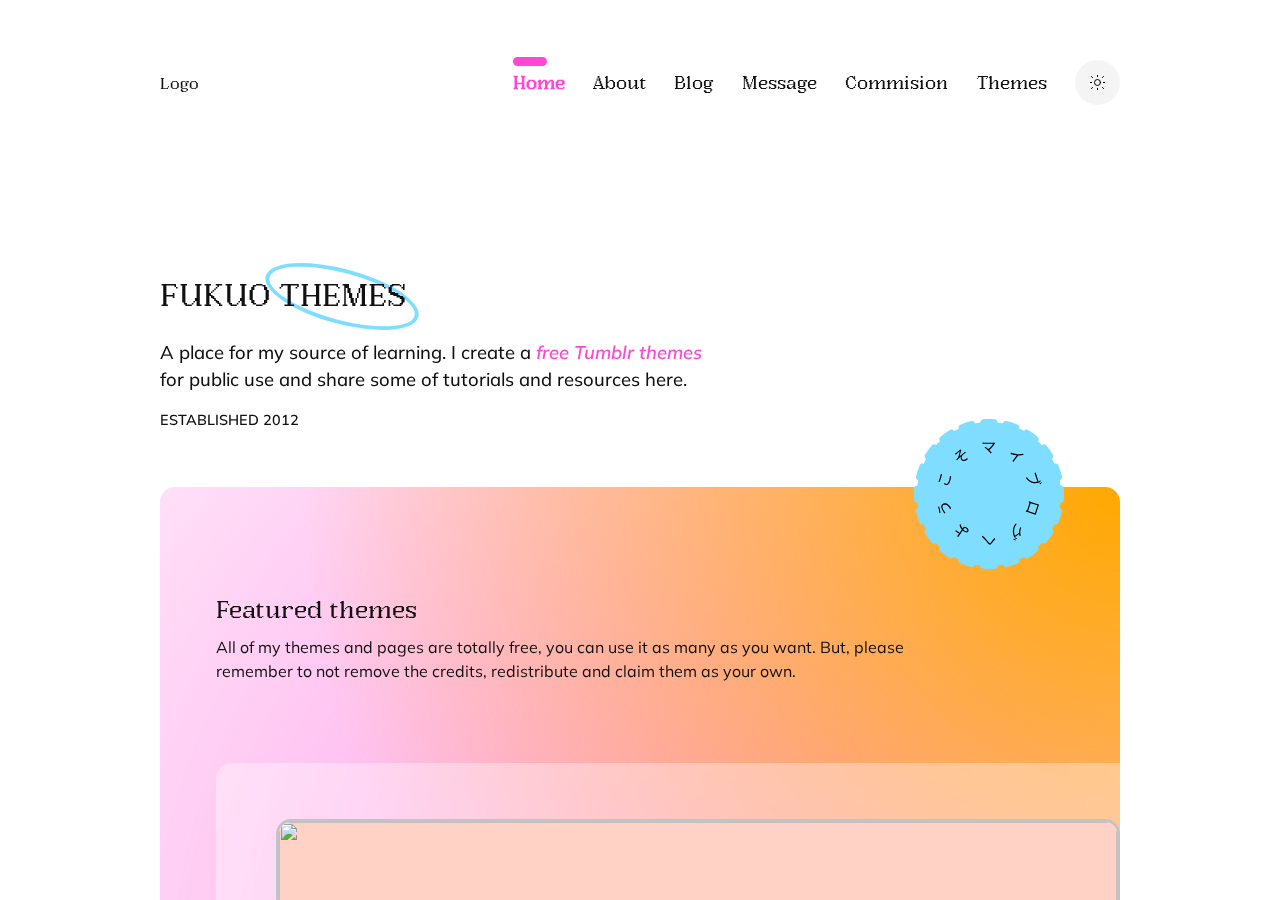
==== commit 819083a6: "feat: Added a bottom navigation and other adjustments" ====
--- a/index.html
+++ b/index.html
@@ -21,7 +21,7 @@
 
     <!-- <div class="loader"></div> -->
 
-    <div class="cursor">
+    <!-- <div class="cursor">
         <div class="cursor__ball cursor__ball--big ">
             <svg height="30" width="30">
                 <circle cx="15" cy="15" r="12" stroke-width="0"></circle>
@@ -33,14 +33,12 @@
                 <circle cx="5" cy="5" r="4" stroke-width="0"></circle>
             </svg>
         </div>
-    </div>
+    </div> -->
 
     <div id="my-scrollbar">
         <a class="skip-to-content-link" href="#main">
             Skip to content
         </a>
-
-
 
         <nav class="nav">
             <div class="nav__inner">
@@ -245,6 +243,35 @@
         </main>
         <!-- </div> -->
 
+        <nav class="bottom">
+            <ul class="bottom__inner">
+                <li><a href="/"><svg viewBox="0 0 15 15" fill="none" xmlns="http://www.w3.org/2000/svg" width="15"
+                            height="15">
+                            <path
+                                d="M7.5.5l.325-.38a.5.5 0 00-.65 0L7.5.5zm-7 6l-.325-.38L0 6.27v.23h.5zm5 8v.5a.5.5 0 00.5-.5h-.5zm4 0H9a.5.5 0 00.5.5v-.5zm5-8h.5v-.23l-.175-.15-.325.38zM1.5 15h4v-1h-4v1zm13.325-8.88l-7-6-.65.76 7 6 .65-.76zm-7.65-6l-7 6 .65.76 7-6-.65-.76zM6 14.5v-3H5v3h1zm3-3v3h1v-3H9zm.5 3.5h4v-1h-4v1zm5.5-1.5v-7h-1v7h1zm-15-7v7h1v-7H0zM7.5 10A1.5 1.5 0 019 11.5h1A2.5 2.5 0 007.5 9v1zm0-1A2.5 2.5 0 005 11.5h1A1.5 1.5 0 017.5 10V9zm6 6a1.5 1.5 0 001.5-1.5h-1a.5.5 0 01-.5.5v1zm-12-1a.5.5 0 01-.5-.5H0A1.5 1.5 0 001.5 15v-1z"
+                                fill="currentColor"></path>
+                        </svg><span>Home</span></a></li>
+                <li><a href="/about"><svg viewBox="0 0 15 16" fill="none" xmlns="http://www.w3.org/2000/svg" width="15"
+                            height="15">
+                            <path
+                                d="M6.5 11.5c.245.107.732.5 1 .5s.755-.393 1-.5m-4-5L6 8m4.5-1.5L9 8M7.5.5C3.873.5 1.862 2.461 1.5 5c-.364 2.345.139 4.557 1.5 6.5.655.958 1.515 1.886 2.5 2.5 1.296.777 2.704.777 4 0 .985-.614 1.845-1.542 2.5-2.5 1.356-1.946 1.858-4.156 1.5-6.5-.362-2.54-2.373-4.5-6-4.5z"
+                                stroke="currentColor" stroke-linecap="square" stroke-linejoin="round"></path>
+                        </svg><span>About</span></a></li>
+                <li><a href="/blog"><svg viewBox="0 0 15 15" fill="none" xmlns="http://www.w3.org/2000/svg" width="15"
+                            height="15">
+                            <path
+                                d="M10.5.5l.277-.416L10.651 0H10.5v.5zm3 2h.5v-.268l-.223-.148-.277.416zm-1 9.5h-8v1h8v-1zM4 11.5v-10H3v10h1zM4.5 1h6V0h-6v1zM13 2.5v9h1v-9h-1zM10.223.916l3 2 .554-.832-3-2-.554.832zM4.5 12a.5.5 0 01-.5-.5H3A1.5 1.5 0 004.5 13v-1zm8 1a1.5 1.5 0 001.5-1.5h-1a.5.5 0 01-.5.5v1zM4 1.5a.5.5 0 01.5-.5V0A1.5 1.5 0 003 1.5h1zm-3 2v10h1v-10H1zM2.5 15h8v-1h-8v1zm0-12h1V2h-1v1zM12 13.5v-1h-1v1h1zM10.5 15a1.5 1.5 0 001.5-1.5h-1a.5.5 0 01-.5.5v1zM1 13.5A1.5 1.5 0 002.5 15v-1a.5.5 0 01-.5-.5H1zm1-10a.5.5 0 01.5-.5V2A1.5 1.5 0 001 3.5h1z"
+                                fill="currentColor"></path>
+                        </svg><span>Blog</span></a></li>
+                <li><a href="#"><svg viewBox="0 0 15 15" fill="none" xmlns="http://www.w3.org/2000/svg" width="15"
+                            height="15">
+                            <path
+                                d="M3 7.5a.5.5 0 11-1 0 .5.5 0 011 0zm5 0a.5.5 0 11-1 0 .5.5 0 011 0zm5 0a.5.5 0 11-1 0 .5.5 0 011 0z"
+                                stroke="currentColor"></path>
+                        </svg><span>Others</span></a></li>
+            </ul>
+        </nav>
+
         <footer class="footer" role="contentinfo">
             <div class="footer__inner">
                 <div class="grid-footer">
--- a/css/main.min.css
+++ b/css/main.min.css
@@ -1 +1 @@
-*,*::before,*::after{-webkit-box-sizing:border-box;box-sizing:border-box}*:focus,button:focus{outline-width:0;-webkit-box-shadow:0 0 0 3px rgba(66,153,225,0.6);box-shadow:0 0 0 3px rgba(66,153,225,0.6)}body,h1,h2,h3,h4,p,figure,blockquote,dl,dd{margin:0}ul[role='list'],ol[role='list']{list-style:none}html:focus-within{scroll-behavior:smooth}body{min-height:100vh;text-rendering:optimizeSpeed;line-height:1.5}a:not([class]){text-decoration-skip-ink:auto}img,picture{max-width:100%;display:block}input,button,textarea,select{font:inherit}@media (prefers-reduced-motion: reduce){html:focus-within{scroll-behavior:auto}*,*::before,*::after{-webkit-animation-duration:0.01ms !important;animation-duration:0.01ms !important;-webkit-animation-iteration-count:1 !important;animation-iteration-count:1 !important;-webkit-transition-duration:0.01ms !important;transition-duration:0.01ms !important;scroll-behavior:auto !important}}:root{--heading-font:"Argent Pixel CF", monospace;--body-font:'Mulish', sans-serif;--code-font:'Oxygen Mono', monospace;--bg-color:#FFFFFF;--bg-card:#fff;--button-switch:radial-gradient(40.38% 70.38% at 50% 50%, rgba(128, 128, 128, 0.09) 0%, rgba(238, 238, 238, 0.6) 100%);--primary-color:#7FDEFF;--secondary-color:#FF47D6;--tertiary-color:#FF8850;--is-pinned:#FFD2C5;--heading-text:#111;--body-text:#333;--header-navigation-link: #111;--footer-navigation-link:#eee}body.dark-theme{--hue: 210;--bg-color: hsl(var(--hue), 20%, 15%);--body-text: hsl(var(--hue), 10%, 80%);--button-switch:radial-gradient(40.38% 70.38% at 50% 50%, rgba(238, 238, 238, 0.6) 0%, rgba(214, 214, 214, 0.09) 0%);--heading-text: hsl(0, 0%, 90%);--primary-color: hsl(var(--hue), 37%, 70%);--secondary-color: hsl(var(--hue), 35%, 65%);--tertiary-color: hsl(var(--hue), 40%, 78%);--is-pinned:hsl(var(--hue), 35%, 25%);--bg-card: hsl(var(--hue), 20%, 22%);--header-navigation-link: hsl(var(--hue), 10%, 80%);--footer-navigation-link:hsl(var(--hue), 20%, 20%)}.cards{display:-webkit-box;display:-ms-flexbox;display:flex;-webkit-box-orient:vertical;-webkit-box-direction:normal;-ms-flex-direction:column;flex-direction:column;background-color:var(--bg-card);overflow:hidden;border:3px solid rgba(17,17,17,0.15);border-radius:15px;-moz-border-radius:15px;-webkit-border-radius:15px}.cards.is-pinned{border:3px solid var(--tertiary-color);background-color:var(--is-pinned)}.cards.is-pinned .cards__button{display:-webkit-inline-box;display:-ms-inline-flexbox;display:inline-flex;-webkit-box-align:center;-ms-flex-align:center;align-items:center;font-weight:bold;text-decoration:none;padding:0.45rem 1rem;border-radius:30px;color:var(--heading-text);background-color:transparent;border:3px solid currentColor}.cards__date{display:-webkit-box;display:-ms-flexbox;display:flex;-webkit-box-align:center;-ms-flex-align:center;align-items:center;margin-bottom:1rem;font-family:var(--heading-font);font-size:1.15rem;color:var(--heading-text)}.cards__date svg{margin-right:0.5rem}@media (max-width: 60rem){.cards__date{font-size:0.85rem}}.cards__info{display:-webkit-box;display:-ms-flexbox;display:flex;-webkit-box-align:center;-ms-flex-align:center;align-items:center;-webkit-box-pack:justify;-ms-flex-pack:justify;justify-content:space-between;margin-bottom:1.5rem;padding-bottom:1.25rem;color:var(--heading-text);border-bottom:2px solid var(--tertiary-color)}.cards__info>div{display:-webkit-box;display:-ms-flexbox;display:flex;-webkit-box-align:center;-ms-flex-align:center;align-items:center}.cards__info>div img{width:45px;height:45px;border-radius:50%;margin-right:1rem;border:5px solid rgba(17,17,17,0.25)}.cards__info>div a{color:inherit;font-weight:bold}.cards__info>div ul{list-style:none;display:-webkit-box;display:-ms-flexbox;display:flex;-webkit-box-align:center;-ms-flex-align:center;align-items:center}.cards__info>div ul li+li{margin-left:1rem}.cards__photo{position:relative;height:0;padding-bottom:50%;background:linear-gradient(135deg, #FFF886 0%, #F072B6 100%)}.cards__photo img{position:absolute;left:0;top:0;width:100%;height:100%;-o-object-fit:cover;object-fit:cover}.cards__inner{-webkit-box-flex:1;-ms-flex-positive:1;flex-grow:1;padding:1.5rem 2rem}.cards__inner h1,.cards__inner h2{margin-bottom:1rem;font-family:var(--heading-font)}.cards__col--1{grid-column:1/-1}.cards__grid{display:-ms-grid;display:grid;gap:2.5rem}.cards__grid--is-two{-ms-grid-columns:(1fr)[2];grid-template-columns:repeat(2, 1fr)}.cards__grid--is-three{-ms-grid-columns:(1fr)[3];grid-template-columns:repeat(3, 1fr)}@media (max-width: 60rem){.cards__grid{-ms-grid-columns:1fr;grid-template-columns:1fr}}.cards__grid h1,.cards__grid h2,.cards__grid h3,.cards__grid h4,.cards__grid h5,.cards__grid h6{margin-bottom:0.5rem !important}.cards__grid .grid ul,.cards__grid .grid ol{list-style-type:none;margin:0;padding:0}.cards__grid .grid a{color:inherit}.cards__body{margin-bottom:1.5rem;color:var(--body-text)}.cards__body a{color:var(--secondary-color);font-weight:bold}.cards__body blockquote{margin:1rem 0;padding:0 1rem;border-left:1px solid var(--secondary-color)}.cards__body blockquote blockquote{border:0;padding:0;margin:0}.cards__body p+p{margin-top:1rem}.cards__body h1,.cards__body h2,.cards__body h3,.cards__body h4,.cards__body h5,.cards__body h6{margin-bottom:1rem;font-family:var(--heading-font)}.cards__body ul,.cards__body ol{margin:1rem;padding:0}.cards__button{display:-webkit-inline-box;display:-ms-inline-flexbox;display:inline-flex;-webkit-box-align:center;-ms-flex-align:center;align-items:center;font-weight:bold;text-decoration:none;padding:0.45rem 1rem;border-radius:30px;color:#fff;background-color:#111;border:3px solid #111}.cards__button.is--secondary{border-color:var(--secondary-color);color:var(--secondary-color);background-color:transparent}.cta{position:relative;display:-webkit-box;display:-ms-flexbox;display:flex;-webkit-box-orient:vertical;-webkit-box-direction:normal;-ms-flex-direction:column;flex-direction:column;overflow:hidden;border-radius:20px}.cta.is--primary{background-color:var(--bg-card);border:3px solid rgba(17,17,17,0.15)}.cta.is--discord{-webkit-box-orient:horizontal;-webkit-box-direction:normal;-ms-flex-direction:row;flex-direction:row;background:#7289DA;overflow:visible;border-radius:0;padding:1rem;margin-left:1rem;margin-right:1rem}.cta.is--discord svg.discord{width:100px;height:100px;padding:3rem 0 0 1rem;fill:white}.cta.is--discord::before{content:'';position:absolute;left:0;top:0;display:block;width:calc(100% + 20px);height:calc(100% + 20px);border:15px dashed #7289DA;margin:-10px -10px -10px -10px}.cta__inner{padding:1.5rem 2rem;z-index:2}.cta__title,.cta__subtitle{font-family:var(--heading-font);font-weight:500;color:var(--heading-text)}.cta__title.is--discord,.cta__subtitle.is--discord{color:white}.cta__body{color:var(--body-text);margin-top:1rem;margin-bottom:1.5rem}.cta__body.is--discord{color:white}.cta__button{display:-webkit-inline-box;display:-ms-inline-flexbox;display:inline-flex;-webkit-box-align:center;-ms-flex-align:center;align-items:center;font-weight:bold;text-decoration:none;padding:0.45rem 1rem;border-radius:30px}.cta__button--primary{color:#fff;color:#fff;background-color:#111;border:3px solid #111}.cta__button--secondary{color:white;background-color:var(--secondary-color);border:3px solid var(--secondary-color)}.cta__button--disabled{pointer-events:none;opacity:0.5;color:var(--bg-card)}.sticky{position:-webkit-sticky;position:sticky;top:0}.nav{width:100%;padding:2.75rem 1rem;font-family:var(--heading-font);color:var(--header-navigation-link);z-index:999}@supports ((-webkit-backdrop-filter: none) or (backdrop-filter: none)){.nav{-webkit-backdrop-filter:blur(8px);backdrop-filter:blur(8px)}}@media (max-width: 60rem){.nav{padding:0.5rem 1.5rem}}.nav__inner{display:-webkit-box;display:-ms-flexbox;display:flex;-webkit-box-align:center;-ms-flex-align:center;align-items:center;-webkit-box-pack:justify;-ms-flex-pack:justify;justify-content:space-between;max-width:80vw;margin:auto}@media (max-width: 60rem){.nav__inner{max-width:75rem}}.nav__links{display:-webkit-box;display:-ms-flexbox;display:flex;-webkit-box-align:center;-ms-flex-align:center;align-items:center}.nav__menu{position:relative;display:-webkit-inline-box;display:-ms-inline-flexbox;display:inline-flex;-webkit-box-align:center;-ms-flex-align:center;align-items:center;font-size:1.15rem}@media (max-width: 60rem){.nav__menu{display:none}}.nav__menu+*{margin-left:1.75rem}.nav__menu a{text-decoration:none;color:var(--header-navigation-link)}.nav__menu--actived:before{content:"";position:absolute;left:0;top:-0.75rem;display:block;width:65%;height:9px;background-color:var(--secondary-color);border-radius:15px;-moz-border-radius:15px;-webkit-border-radius:15px}.nav__menu--actived a{color:var(--secondary-color);font-weight:bold}.nav .btn-dark>button{cursor:pointer;display:-webkit-inline-box;display:-ms-inline-flexbox;display:inline-flex;-webkit-box-align:center;-ms-flex-align:center;align-items:center;-webkit-box-pack:center;-ms-flex-pack:center;justify-content:center;width:45px;height:45px;background:var(--button-switch);-webkit-box-shadow:none;box-shadow:none;border:0;padding:0.85rem;border-radius:50%;-webkit-transition:0.3s;transition:0.3s}.nav .btn-dark>button:focus{outline-width:0;-webkit-box-shadow:0 0 0 3px rgba(66,153,225,0.6);box-shadow:0 0 0 3px rgba(66,153,225,0.6)}@supports ((-webkit-backdrop-filter: none) or (backdrop-filter: none)){.nav .btn-dark>button{-webkit-backdrop-filter:blur(8px);backdrop-filter:blur(8px)}}body{min-height:100vh;font-family:var(--body-font);background-color:var(--bg-color)}body.blog{background:radial-gradient(circle at 100% 0%, #FFA800, transparent 30%),radial-gradient(circle at 80% 50%, #ff47d699, transparent 35%),radial-gradient(circle at 0% 100%, #c9f1ff, #c9f1ff, transparent 65%);background-attachment:scroll}body.dark-theme.blog{background:var(--bg-color)}@font-face{font-family:'Argent Pixel CF';src:url("/fonts/ArgentPixelCF-Regular.woff2") format("woff2"),url("/fonts/ArgentPixelCF-Regular.woff") format("woff");font-style:normal}@font-face{font-family:'Argent Pixel CF';src:url("/fonts/ArgentPixelCF-Italic.woff2") format("woff2"),url("/fonts/ArgentPixelCF-Italic.woff") format("woff");font-style:italic}.skip-to-content-link{display:block;position:absolute;left:0;top:0;width:100%;background:var(--secondary-color);color:var(--bg-card);padding:0.5rem 1rem;-webkit-transform:translateY(-100%);transform:translateY(-100%);-webkit-transition:-webkit-transform 0.3s;transition:-webkit-transform 0.3s;transition:transform 0.3s;transition:transform 0.3s, -webkit-transform 0.3s;font-weight:bold;text-align:center;text-decoration:none;z-index:9}.skip-to-content-link:focus{-webkit-transform:translateY(0%);transform:translateY(0%)}.tns-carousel{display:-webkit-box !important;display:flex !important;display:-ms-flexbox !important;flex-wrap:wrap;-ms-flex-wrap:wrap}@media (min-width: 60rem){.tns-inner{margin:0 225px 0 0 !important}}.tns-controls{display:-webkit-box;display:-ms-flexbox;display:flex;-webkit-box-pack:end;-ms-flex-pack:end;justify-content:flex-end;-webkit-box-align:center;-ms-flex-align:center;align-items:center;margin-bottom:1.75rem;margin-right:2.25rem}@media (max-width: 60rem){.tns-controls{margin-right:0}}.tns-controls>button{display:-webkit-inline-box;display:-ms-inline-flexbox;display:inline-flex;-webkit-box-align:center;-ms-flex-align:center;align-items:center;border:2px solid rgba(17,17,17,0.2);padding:0.35rem 1rem;background-color:var(--primary-color);border-radius:30px;-moz-border-radius:30px;-webkit-border-radius:30px}@media (max-width: 60rem){.tns-controls>button span{display:none}}.tns-controls>button svg{margin:0 0.25rem}.tns-controls>button[disabled]{opacity:0.5;background-color:#ddd}.tns-controls>button+button{margin-left:1.25rem}.loader{position:fixed;width:100vw;height:200vh;pointer-events:none;background-color:#eee;z-index:1;visibility:hidden;opacity:0}.is-transitioning{pointer-events:none;cursor:progress}@media (min-width: 60rem){#my-scrollbar{position:fixed;top:0;right:0;bottom:0;left:0}}#my-scrollbar{overflow-x:hidden !important}.wrapper{padding-bottom:6rem}@media (min-width: 60rem){.wrapper__blog{padding:0 5rem}}.wrapper__blog--inner{display:-ms-grid;display:grid;-ms-grid-columns:(1fr)[2];grid-template-columns:repeat(2, 1fr);gap:2rem}.wrapper__blog .posts{background-color:var(--bg-card);overflow:hidden;border-radius:15px;-moz-border-radisu:15px;border:3px solid rgba(17,17,17,0.2)}.wrapper__blog .posts+.posts{margin-top:4.5rem}.wrapper__blog .posts--heading{margin-bottom:3.75rem}.wrapper__blog .posts img{display:block;width:100%;height:auto}.wrapper__blog .posts .tmblr-full{margin:1.35rem 0}.wrapper__blog .posts .tmblr-full img{border-radius:15px}.wrapper__blog .posts__body{padding:2.5rem 2.5rem}.wrapper__blog .posts__body ol,.wrapper__blog .posts__body ul{margin:1rem;padding:0}.wrapper__blog .posts__body h1,.wrapper__blog .posts__body h2,.wrapper__blog .posts__body h3,.wrapper__blog .posts__body h4,.wrapper__blog .posts__body h5{margin:1rem 0 1.38rem;font-weight:400;line-height:1.3}.wrapper__blog .posts__body p+p{margin-top:1rem}.wrapper__blog .posts__body h1{margin-top:0;font-size:1.828rem}.wrapper__blog .posts__body h2{font-size:1.44rem}.wrapper__blog .posts__body h3{font-size:1.2rem}.wrapper__blog .posts__body h4{font-size:1rem}.wrapper__blog .posts__body blockquote{font-size:1rem;font-family:var(--body-font);border-left:1px solid var(--secondary-color)}.wrapper__blog .posts__photo{position:relative;height:0;padding-bottom:50%}.wrapper__blog .posts__photo img{position:absolute;left:0;top:0;width:100%;height:100%;-o-object-fit:cover;object-fit:cover;border-radius:13px 13px 0 0}.wrapper__cta{position:relative;margin:0 auto;width:100%;max-width:80vw}.wrapper__inner{position:relative;margin:6.5rem auto auto auto;width:100%;max-width:80vw}@media (max-width: 60rem){.wrapper__inner{padding:0 1.5rem;max-width:75rem}}.wrapper__inner h1{margin-bottom:1rem}.wrapper__inner--heading{width:100%;display:-ms-grid;display:grid;-ms-grid-columns:50% 1fr;grid-template-columns:50% 1fr;gap:2.5rem;-webkit-box-align:center;-ms-flex-align:center;align-items:center;justify-items:end;margin-bottom:1.5rem !important;color:var(--heading-text)}@media (max-width: 60rem){.wrapper__inner--heading{-ms-grid-columns:1fr;grid-template-columns:1fr;justify-items:start}}.wrapper__inner--heading .sticker{-webkit-animation:action 2s infinite alternate;animation:action 2s infinite alternate}@media (max-width: 60rem){.wrapper__inner--heading .sticker svg{-webkit-transform:scale(0.65);transform:scale(0.65)}}.wrapper__inner>*+*{margin-bottom:1rem}.wrapper__inner h1,.wrapper__inner h2,.wrapper__inner h3{font-family:var(--heading-font);color:var(--heading-text);font-weight:500}.wrapper__inner a{color:var(--secondary-color);font-weight:bold}.wrapper__inner p.intro{font-size:1.5rem;font-weight:600}.wrapper__inner p:not([class]){color:var(--body-text)}.wrapper__inner em{color:var(--secondary-color)}.wrapper__inner blockquote{font-size:1.15rem;color:var(--heading-text);font-family:var(--heading-font);padding:0 1rem;border-left:10px solid #ddd}.wrapper__grid{position:relative;max-width:80vw;margin:0 auto;padding:5rem 0 0rem 0;display:-ms-grid;display:grid;-ms-grid-columns:(1fr)[2];grid-template-columns:repeat(2, 1fr);gap:3.5rem}@media (max-width: 60rem){.wrapper__grid{-ms-grid-columns:1fr;grid-template-columns:1fr;gap:1.5rem;padding:3rem 1rem;max-width:75rem}}.wrapper__grid.is-transparent::before{display:none}.wrapper__grid::before{content:'';position:absolute;width:100vw;height:100%;margin-left:50%;-webkit-transform:translateX(-50%);transform:translateX(-50%);-webkit-filter:blur(100px);filter:blur(100px);background:radial-gradient(circle at 100% 80%, #FFA800, transparent 30%),radial-gradient(circle at 80% 50%, #ff47d699, transparent 35%),radial-gradient(circle at 0% 100%, #c9f1ff, #c9f1ff, transparent 65%);z-index:-1}.wrapper__grid h2{font-size:1.75rem}.wrapper__grid article>*+*{margin-top:1rem}.wrapper__grid article h2,.wrapper__grid article h3{font-size:1.35rem;font-family:var(--body-font);font-weight:600}.wrapper__grid article code{font-family:var(--code-font);font-size:1rem;font-weight:700;background-color:rgba(17,17,17,0.15)}.wrapper__grid article ol,.wrapper__grid article ul{margin:1rem 0;padding:0;list-style:none;color:var(--body-text)}.wrapper__grid article ol li{position:relative;margin-left:3rem;margin-bottom:1rem;counter-increment:list}.wrapper__grid article ol li::before{content:counter(list, decimal-leading-zero);position:absolute;left:-3rem;top:-.15rem;width:2rem;height:2rem;display:-webkit-inline-box;display:-ms-inline-flexbox;display:inline-flex;-webkit-box-align:center;-ms-flex-align:center;align-items:center;-webkit-box-pack:center;-ms-flex-pack:center;justify-content:center;font-family:var(--code-font);font-weight:900;font-size:0.85rem;background-color:var(--secondary-color);color:var(--bg-card);border-radius:100%}#load_more_container{margin-top:3.5rem;grid-column:1/-1}#load_more_container>button{padding:1rem 1rem;display:-webkit-inline-box;display:-ms-inline-flexbox;display:inline-flex;-webkit-box-pack:center;-ms-flex-pack:center;justify-content:center;-webkit-box-align:center;-ms-flex-align:center;align-items:center;width:100%;cursor:pointer;text-align:center}@-webkit-keyframes action{0%{-webkit-transform:translateY(0);transform:translateY(0)}100%{-webkit-transform:translateY(-30px);transform:translateY(-30px)}}@keyframes action{0%{-webkit-transform:translateY(0);transform:translateY(0)}100%{-webkit-transform:translateY(-30px);transform:translateY(-30px)}}.cursor{pointer-events:none}.cursor__ball{position:fixed;top:0;left:0;mix-blend-mode:difference;z-index:1000}.cursor__ball circle{fill:rgba(170,170,170,0.35)}.form__inner{margin-top:2.25rem;padding:0.35rem 0.45rem;border:3px solid rgba(17,17,17,0.15);border-radius:50px;background:var(--bg-card);display:-webkit-box;display:-ms-flexbox;display:flex;-webkit-box-align:center;-ms-flex-align:center;align-items:center;-webkit-box-pack:justify;-ms-flex-pack:justify;justify-content:space-between}.form__inner input[type="text"]{width:100%;-webkit-box-flex:1;-ms-flex:1;flex:1;background:var(--bg-card);color:var(--body-text);padding:0.25rem 0.85rem;border:0;border-radius:50px}.form__inner input[type="text"]:focus{outline-color:transparent;outline-width:0;-webkit-box-shadow:none;box-shadow:none}.form__inner button[type="submit"]{cursor:pointer;display:-webkit-inline-box;display:-ms-inline-flexbox;display:inline-flex;-webkit-box-align:center;-ms-flex-align:center;align-items:center;-webkit-box-pack:center;-ms-flex-pack:center;justify-content:center;width:40px;height:40px;background-color:var(--secondary-color);color:var(--bg-card);border:0;padding:0.25rem;border-radius:50%}form{width:100%}.inner_faqs-category{margin-top:3.5rem;display:-ms-grid;display:grid;-ms-grid-columns:(1fr)[4];grid-template-columns:repeat(4, 1fr);gap:3.15rem}@media (max-width: 60rem){.inner_faqs-category{-ms-grid-columns:(1fr)[1];grid-template-columns:repeat(1, 1fr);gap:1.75rem}}.inner_faqs-category>.grid-category{cursor:pointer;text-align:center;padding:2.75rem 2rem;background-color:var(--bg-card);border:3px solid rgba(17,17,17,0.15);border-radius:13px}@media (max-width: 960px){.inner_faqs-category>.grid-category{padding:1.85rem 1.45rem}}.inner_faqs-category>.grid-category svg{color:var(--heading-text)}.inner_faqs-category>.grid-category h2{font-weight:400;font-size:1.35rem}@media (max-width: 460px){.inner_faqs-category>.grid-category h2{font-size:0.9rem}}.homepage{position:relative;margin:6.5rem auto auto auto;width:100%;max-width:80vw;padding-bottom:6.5rem}@media (max-width: 60rem){.homepage{padding:0 1rem;max-width:75rem}}.homepage__sticker{position:absolute;right:3.5rem;top:-4.25rem}@media (max-width: 60rem){.homepage__sticker{right:1rem;top:-1rem}}.homepage__sticker svg{width:150px;height:150px;-webkit-animation:spin 6s linear infinite;animation:spin 6s linear infinite}@media (max-width: 60rem){.homepage__sticker svg{width:80px;height:80px}}.homepage__intro{color:var(--heading-text)}.homepage__intro h1{margin-bottom:1.35rem;font-weight:500;font-family:var(--heading-font)}.homepage__intro h1 span{position:relative;display:-webkit-inline-box;display:-ms-inline-flexbox;display:inline-flex;-webkit-box-align:center;-ms-flex-align:center;align-items:center}.homepage__intro h1 span::before{content:'';position:absolute;left:-15px;top:0;width:calc(100% + 30px);height:55px;border-radius:50%;z-index:-1;-webkit-transform:rotate(15deg);transform:rotate(15deg);border:4px solid var(--primary-color)}.homepage__intro em{font-weight:600;color:var(--secondary-color)}.homepage__intro p{font-size:1.15rem;font-weight:500}.homepage__intro p.created{margin-top:1rem;font-size:0.9rem;text-transform:uppercase;font-weight:600}.homepage__featured{position:relative;margin-top:3.5rem;margin-bottom:3.5rem;padding:6.5rem 3.5rem}.homepage__featured::before{content:'';position:absolute;left:0;top:0;width:100%;height:100%;background:radial-gradient(circle at 100% 0%, #FFA800, transparent 30%),radial-gradient(circle at 70% 20%, #ff47d699, transparent 55%),radial-gradient(circle at 0% 70%, #c9f1ff, #c9f1ff, transparent 35%);border-radius:15px;-moz-border-radius:15px;-webkit-border-radius:15px;z-index:-1}@media (max-width: 60rem){.homepage__featured{padding:3.5rem 1.5rem}}.homepage__featured--desc{color:var(--heading-text);width:100%;max-width:45rem}.homepage__featured--desc h2{margin-bottom:0.5rem;font-family:var(--heading-font);font-weight:500}.homepage__featured--slider{margin-top:5rem;background:rgba(255,255,255,0.35);padding:3.5rem 0 3.5rem 3.75rem;border-radius:15px 0 0 15px;-moz-border-radius:15px 0 0 15px;-webkit-border-radius:15px 0 0 15px;margin-right:-3.5rem}@supports ((-webkit-backdrop-filter: none) or (backdrop-filter: none)){.homepage__featured--slider{-webkit-backdrop-filter:blur(8px);backdrop-filter:blur(8px)}}@media (max-width: 60rem){.homepage__featured--slider{background:transparent;padding:1.5rem 0rem;margin:0;-webkit-backdrop-filter:blur(0px);backdrop-filter:blur(0px)}}.homepage__card{height:auto;display:-webkit-box !important;display:flex !important;display:-ms-flexbox !important;-webkit-box-orient:vertical !important;-webkit-box-direction:normal !important;-ms-flex-direction:column !important;flex-direction:column !important}.homepage__card--inner{height:100%;background-color:var(--bg-card);overflow:hidden;border:3px solid rgba(17,17,17,0.25);border-radius:15px;-moz-border-radius:15px;-webkit-border-radius:15px}.homepage__card .body__caption{-webkit-box-flex:1;-ms-flex-positive:1;flex-grow:1;padding:1.5rem 2rem}.homepage__card .body__caption p{font-style:0.95rem;color:var(--body-text)}.homepage__card .body__heading,.homepage__card .body__categories{font-family:var(--heading-font);color:var(--heading-text)}.homepage__card .body__heading{margin-bottom:1rem}.homepage__card figure{position:relative;height:0;padding-bottom:60%;width:100%;margin:0;background-color:var(--is-pinned)}.homepage__card figure img{position:absolute;left:0;top:0;right:0;bottom:0;border-radius:12px 12px 0 0;width:100%;height:100%;-o-object-fit:cover;object-fit:cover;-o-object-position:center;object-position:center}.homepage__blog{display:-ms-grid;display:grid;-ms-grid-columns:(1fr)[2];grid-template-columns:repeat(2, 1fr);gap:3.5rem}@media (max-width: 60rem){.homepage__blog{-ms-grid-columns:1fr;grid-template-columns:1fr;padding:0 0.5rem}}.homepage__blog--title{grid-column:1/-1;color:var(--heading-text)}.homepage__blog--title h2{font-size:2rem;font-weight:500;font-family:var(--heading-font)}.homepage__blog--title span{font-size:1.15rem}.homepage__blog--more{-ms-grid-column-align:center;justify-self:center;grid-column:1/-1}.homepage__cta{position:relative;margin:3.5rem 0}.homepage__cta::before{content:'';position:absolute;width:100vw;height:100%;margin-left:50%;-webkit-transform:translateX(-50%);transform:translateX(-50%);-webkit-filter:blur(100px);filter:blur(100px);background:radial-gradient(circle at 100% 80%, #FFA800, transparent 30%),radial-gradient(circle at 80% 50%, #ff47d699, transparent 35%),radial-gradient(circle at 0% 100%, #c9f1ff, #c9f1ff, transparent 65%);z-index:-1}.homepage__cta>*+*{margin-top:3rem}@-webkit-keyframes spin{100%{-webkit-transform:rotate(360deg)}}@keyframes spin{100%{-webkit-transform:rotate(360deg);transform:rotate(360deg)}}.footer{margin:1rem auto auto auto;width:100%;background-color:var(--bg-color)}.footer__inner{display:-ms-grid;display:grid;-ms-grid-columns:(1fr)[3];grid-template-columns:repeat(3, 1fr);gap:5rem;padding:3.5rem 0;max-width:80vw;margin:0 auto}@media (max-width: 60rem){.footer__inner{-ms-grid-columns:1fr;grid-template-columns:1fr;gap:2.5rem;padding:3.5rem 0rem}}.footer__inner>.grid-footer h2{color:var(--heading-text);font-weight:500;font-family:var(--heading-font);margin-bottom:.75rem}.footer__inner>.grid-footer p{color:var(--body-text)}.footer__inner>.grid-footer .ko-fi-btn{display:-webkit-inline-box;display:-ms-inline-flexbox;display:inline-flex;-webkit-box-align:center;-ms-flex-align:center;align-items:center;-webkit-box-pack:center;-ms-flex-pack:center;justify-content:center;width:100%;margin:1.25rem 0;padding:0.75rem 1.25rem;text-decoration:none;background-color:var(--secondary-color);color:var(--bg-card);border:2px solid var(--secondary-color);font-weight:700;font-size:1.05rem;border-radius:30px;-webkit-transition:.5s;transition:.5s}.footer__inner>.grid-footer .ko-fi-btn svg{fill:currentColor;margin-right:.5rem}.footer__inner>.grid-footer ul:not(.links){margin:1rem 0;padding:0;list-style:none;display:-webkit-box;display:-ms-flexbox;display:flex;-ms-flex-wrap:wrap;flex-wrap:wrap}.footer__inner>.grid-footer ul:not(.links) li{margin-right:0.75rem;color:var(--heading-text)}.footer__inner>.grid-footer ul:not(.links) li:not(:last-child)::after{content:"/";margin-left:.5rem}.footer__inner>.grid-footer ul:not(.links) li a{font-weight:bold;color:var(--heading-text);text-decoration:none}.footer__inner>.grid-footer ul.links{margin:1rem 0;padding:0;display:-webkit-box;display:-ms-flexbox;display:flex;-ms-flex-wrap:wrap;flex-wrap:wrap;overflow:hidden;border-radius:15px;list-style:none}.footer__inner>.grid-footer ul.links li{width:50%;-webkit-box-flex:1;-ms-flex-positive:1;flex-grow:1;position:relative;border:1.5px solid var(--bg-color)}.footer__inner>.grid-footer ul.links li a{display:block;padding:.75rem 1rem;background-color:var(--footer-navigation-link);font-weight:700;color:var(--heading-text);text-decoration:none}
+*,*::before,*::after{-webkit-box-sizing:border-box;box-sizing:border-box}*:focus,button:focus{outline-width:0;-webkit-box-shadow:0 0 0 3px rgba(66,153,225,0.6);box-shadow:0 0 0 3px rgba(66,153,225,0.6)}body,h1,h2,h3,h4,p,figure,blockquote,dl,dd{margin:0}ul[role='list'],ol[role='list']{list-style:none}html:focus-within{scroll-behavior:smooth}body{min-height:100vh;text-rendering:optimizeSpeed;line-height:1.5}a:not([class]){text-decoration-skip-ink:auto}img,picture{max-width:100%;display:block}input,button,textarea,select{font:inherit}@media (prefers-reduced-motion: reduce){html:focus-within{scroll-behavior:auto}*,*::before,*::after{-webkit-animation-duration:0.01ms !important;animation-duration:0.01ms !important;-webkit-animation-iteration-count:1 !important;animation-iteration-count:1 !important;-webkit-transition-duration:0.01ms !important;transition-duration:0.01ms !important;scroll-behavior:auto !important}}@media (max-width: 60rem){html{font-size:14px}}:root{--heading-font:"Argent Pixel CF", monospace;--body-font:'Mulish', sans-serif;--code-font:'Oxygen Mono', monospace;--white:#fff;--bg-color:#FFFFFF;--bg-card:#fff;--button-switch:radial-gradient(40.38% 70.38% at 50% 50%, rgba(128, 128, 128, 0.09) 0%, rgba(238, 238, 238, 0.6) 100%);--primary-color:#7FDEFF;--secondary-color:#FF47D6;--tertiary-color:#FF8850;--is-pinned:#FFD2C5;--heading-text:#111;--body-text:#333;--header-navigation-link: #111;--footer-navigation-link:#eee}body.dark-theme{--hue: 210;--bg-color: hsl(var(--hue), 20%, 15%);--body-text: hsl(var(--hue), 10%, 80%);--button-switch:radial-gradient(40.38% 70.38% at 50% 50%, rgba(238, 238, 238, 0.6) 0%, rgba(214, 214, 214, 0.09) 0%);--heading-text: hsl(0, 0%, 90%);--primary-color: hsl(var(--hue), 37%, 70%);--secondary-color: hsl(var(--hue), 35%, 65%);--tertiary-color: hsl(var(--hue), 40%, 78%);--is-pinned:hsl(var(--hue), 35%, 25%);--bg-card: hsl(var(--hue), 20%, 22%);--header-navigation-link: hsl(var(--hue), 10%, 80%);--footer-navigation-link:hsl(var(--hue), 20%, 20%)}.cards{display:-webkit-box;display:-ms-flexbox;display:flex;-webkit-box-orient:vertical;-webkit-box-direction:normal;-ms-flex-direction:column;flex-direction:column;background-color:var(--bg-card);overflow:hidden;border:3px solid rgba(17,17,17,0.15);border-radius:15px;-moz-border-radius:15px;-webkit-border-radius:15px}.cards.is-pinned{border:3px solid var(--tertiary-color);background-color:var(--is-pinned)}.cards.is-pinned .cards__button{display:-webkit-inline-box;display:-ms-inline-flexbox;display:inline-flex;-webkit-box-align:center;-ms-flex-align:center;align-items:center;font-weight:bold;text-decoration:none;padding:0.45rem 1rem;border-radius:30px;color:var(--heading-text);background-color:transparent;border:3px solid currentColor}.cards__pinned{padding:2rem 2rem 0 2rem}.cards__pinned span{display:-webkit-inline-box;display:-ms-inline-flexbox;display:inline-flex;-webkit-box-align:center;-ms-flex-align:center;align-items:center;padding:0.45rem 0.85rem;border-radius:50px;background-color:var(--bg-card);color:var(--body-text)}.cards__pinned span:before{content:'📌';margin-right:0.5rem}.cards__date{display:-webkit-box;display:-ms-flexbox;display:flex;-webkit-box-align:center;-ms-flex-align:center;align-items:center;margin-bottom:1rem;font-family:var(--heading-font);font-size:1.15rem;color:var(--heading-text)}.cards__date svg{margin-right:0.5rem}@media (max-width: 60rem){.cards__date{font-size:0.85rem}}.cards__info{display:-webkit-box;display:-ms-flexbox;display:flex;-webkit-box-align:center;-ms-flex-align:center;align-items:center;-webkit-box-pack:justify;-ms-flex-pack:justify;justify-content:space-between;margin-bottom:1.5rem;padding-bottom:1.25rem;color:var(--heading-text);border-bottom:2px solid var(--tertiary-color)}.cards__info>div{display:-webkit-box;display:-ms-flexbox;display:flex;-webkit-box-align:center;-ms-flex-align:center;align-items:center}.cards__info>div img{width:45px;height:45px;border-radius:50%;margin-right:1rem;border:5px solid rgba(17,17,17,0.25)}.cards__info>div a{color:inherit;font-weight:bold}.cards__info>div ul{list-style:none;display:-webkit-box;display:-ms-flexbox;display:flex;-webkit-box-align:center;-ms-flex-align:center;align-items:center}.cards__info>div ul li+li{margin-left:1rem}.cards__photo{position:relative;height:0;padding-bottom:50%;background:linear-gradient(135deg, #FFF886 0%, #F072B6 100%)}.cards__photo img{position:absolute;left:0;top:0;width:100%;height:100%;-o-object-position:top;object-position:top;-o-object-fit:cover;object-fit:cover}.cards__inner{-webkit-box-flex:1;-ms-flex-positive:1;flex-grow:1;padding:1.5rem 2rem}.cards__inner h1,.cards__inner h2{margin-bottom:1rem;font-family:var(--heading-font)}.cards__col--1{grid-column:1/-1}.cards__grid{display:-ms-grid;display:grid;gap:2.5rem}.cards__grid--is-two{-ms-grid-columns:(1fr)[2];grid-template-columns:repeat(2, 1fr)}.cards__grid--is-three{-ms-grid-columns:(1fr)[3];grid-template-columns:repeat(3, 1fr)}@media (max-width: 60rem){.cards__grid{-ms-grid-columns:1fr;grid-template-columns:1fr}}.cards__grid h1,.cards__grid h2,.cards__grid h3,.cards__grid h4,.cards__grid h5,.cards__grid h6{margin-bottom:0.5rem !important}.cards__grid .grid ul,.cards__grid .grid ol{list-style-type:none;margin:0;padding:0}.cards__grid .grid a{color:inherit}.cards__body{margin-bottom:1.5rem;color:var(--body-text)}.cards__body a{color:var(--secondary-color);font-weight:bold}.cards__body blockquote{margin:1rem 0;padding:0 1rem;border-left:1px solid var(--secondary-color)}.cards__body blockquote blockquote{border:0;padding:0;margin:0}.cards__body p+p{margin-top:1rem}.cards__body h1,.cards__body h2,.cards__body h3,.cards__body h4,.cards__body h5,.cards__body h6{margin-bottom:1rem;font-family:var(--heading-font)}.cards__body h1,.cards__body h2{font-size:1.65rem}.cards__body ul,.cards__body ol{margin:1rem;padding:0}.cards__button{display:-webkit-inline-box;display:-ms-inline-flexbox;display:inline-flex;-webkit-box-align:center;-ms-flex-align:center;align-items:center;font-weight:bold;text-decoration:none;padding:0.45rem 1rem;border-radius:30px;color:#fff;background-color:#111;border:3px solid #111}.cards__button.is--secondary{border-color:var(--secondary-color);color:var(--secondary-color);background-color:transparent}.cta{position:relative;display:-webkit-box;display:-ms-flexbox;display:flex;-webkit-box-orient:vertical;-webkit-box-direction:normal;-ms-flex-direction:column;flex-direction:column;overflow:hidden;border-radius:20px}.cta.is--primary{background-color:var(--bg-card);border:3px solid rgba(17,17,17,0.15)}.cta.is--discord{-webkit-box-orient:horizontal;-webkit-box-direction:normal;-ms-flex-direction:row;flex-direction:row;background:#7289DA;overflow:visible;border-radius:0;padding:1rem;margin-left:1rem;margin-right:1rem}.cta.is--discord svg.discord{width:100px;height:100px;padding:3rem 0 0 1rem;fill:white}@media (max-width: 60rem){.cta.is--discord svg.discord{display:none}}.cta.is--discord::before{content:'';position:absolute;left:0;top:0;display:block;width:calc(100% + 20px);height:calc(100% + 20px);border:15px dashed #7289DA;margin:-10px -10px -10px -10px}.cta__inner{padding:1.5rem 2rem;z-index:2}.cta__title,.cta__subtitle{font-family:var(--heading-font);font-weight:500;color:var(--heading-text)}.cta__title.is--discord,.cta__subtitle.is--discord{color:white}.cta__body{color:var(--body-text);margin-top:1rem;margin-bottom:1.5rem}.cta__body.is--discord{color:white}.cta__button{display:-webkit-inline-box;display:-ms-inline-flexbox;display:inline-flex;-webkit-box-align:center;-ms-flex-align:center;align-items:center;font-weight:bold;text-decoration:none;padding:0.45rem 1rem;border-radius:30px}.cta__button--primary{color:#fff;color:#fff;background-color:#111;border:3px solid #111}.cta__button--secondary{color:white;background-color:var(--secondary-color);border:3px solid var(--secondary-color)}.cta__button--disabled{pointer-events:none;opacity:0.5;color:var(--bg-card)}.sticky{position:-webkit-sticky;position:sticky;top:0}.nav{width:100%;padding:2.75rem 1rem;font-family:var(--heading-font);color:var(--header-navigation-link);z-index:999}@media (max-width: 60rem){.nav{padding:0.5rem 1.5rem}}.nav__inner{display:-webkit-box;display:-ms-flexbox;display:flex;-webkit-box-align:center;-ms-flex-align:center;align-items:center;-webkit-box-pack:justify;-ms-flex-pack:justify;justify-content:space-between;max-width:75vw;margin:auto}@media (max-width: 60rem){.nav__inner{max-width:75rem}}.nav__links{display:-webkit-box;display:-ms-flexbox;display:flex;-webkit-box-align:center;-ms-flex-align:center;align-items:center}.nav__menu{position:relative;display:-webkit-inline-box;display:-ms-inline-flexbox;display:inline-flex;-webkit-box-align:center;-ms-flex-align:center;align-items:center;font-size:1.15rem}@media (max-width: 60rem){.nav__menu{display:none}}.nav__menu+*{margin-left:1.75rem}.nav__menu a{text-decoration:none;color:var(--header-navigation-link)}.nav__menu--actived:before{content:"";position:absolute;left:0;top:-0.75rem;display:block;width:65%;height:9px;background-color:var(--secondary-color);border-radius:15px;-moz-border-radius:15px;-webkit-border-radius:15px}.nav__menu--actived a{color:var(--secondary-color);font-weight:bold}.nav .btn-dark>button{cursor:pointer;display:-webkit-inline-box;display:-ms-inline-flexbox;display:inline-flex;-webkit-box-align:center;-ms-flex-align:center;align-items:center;-webkit-box-pack:center;-ms-flex-pack:center;justify-content:center;width:45px;height:45px;background:var(--button-switch);-webkit-box-shadow:none;box-shadow:none;border:0;padding:0.85rem;border-radius:50%;-webkit-transition:0.3s;transition:0.3s}.nav .btn-dark>button:focus{outline-width:0;-webkit-box-shadow:0 0 0 3px rgba(66,153,225,0.6);box-shadow:0 0 0 3px rgba(66,153,225,0.6)}@supports ((-webkit-backdrop-filter: none) or (backdrop-filter: none)){.nav .btn-dark>button{-webkit-backdrop-filter:blur(8px);backdrop-filter:blur(8px)}}body{min-height:100vh;font-family:var(--body-font);background-color:var(--bg-color)}body.blog{background:radial-gradient(circle at 100% 0%, #FFA800, transparent 30%),radial-gradient(circle at 80% 50%, #ff47d699, transparent 35%),radial-gradient(circle at 0% 100%, #c9f1ff, #c9f1ff, transparent 65%);background-attachment:fixed}body.dark-theme.blog{background:var(--bg-color)}@font-face{font-family:'Argent Pixel CF';src:url("/fonts/ArgentPixelCF-Regular.woff2") format("woff2"),url("/fonts/ArgentPixelCF-Regular.woff") format("woff");font-style:normal}@font-face{font-family:'Argent Pixel CF';src:url("/fonts/ArgentPixelCF-Italic.woff2") format("woff2"),url("/fonts/ArgentPixelCF-Italic.woff") format("woff");font-style:italic}.skip-to-content-link{display:block;position:absolute;left:0;top:0;width:100%;background:var(--secondary-color);color:var(--bg-card);padding:0.5rem 1rem;-webkit-transform:translateY(-100%);transform:translateY(-100%);-webkit-transition:-webkit-transform 0.3s;transition:-webkit-transform 0.3s;transition:transform 0.3s;transition:transform 0.3s, -webkit-transform 0.3s;font-weight:bold;text-align:center;text-decoration:none;z-index:9}.skip-to-content-link:focus{-webkit-transform:translateY(0%);transform:translateY(0%)}.tns-carousel{display:-webkit-box !important;display:flex !important;display:-ms-flexbox !important;flex-wrap:wrap;-ms-flex-wrap:wrap}@media (min-width: 60rem){.tns-inner{margin:0 225px 0 0 !important}}.tns-controls{display:-webkit-box;display:-ms-flexbox;display:flex;-webkit-box-pack:end;-ms-flex-pack:end;justify-content:flex-end;-webkit-box-align:center;-ms-flex-align:center;align-items:center;margin-bottom:1.75rem;margin-right:2.25rem}@media (max-width: 60rem){.tns-controls{margin-right:0}}.tns-controls>button{display:-webkit-inline-box;display:-ms-inline-flexbox;display:inline-flex;-webkit-box-align:center;-ms-flex-align:center;align-items:center;border:2px solid rgba(17,17,17,0.2);padding:0.35rem 1rem;background-color:var(--primary-color);border-radius:30px;-moz-border-radius:30px;-webkit-border-radius:30px}@media (max-width: 60rem){.tns-controls>button span{display:none}}.tns-controls>button svg{margin:0 0.25rem}.tns-controls>button[disabled]{opacity:0.5;background-color:#ddd}.tns-controls>button+button{margin-left:1.25rem}::-moz-selection{color:currentColor;background:aliceblue}::selection{color:currentColor;background:aliceblue}.loader{position:fixed;width:100vw;height:200vh;pointer-events:none;background-color:#eee;z-index:1;visibility:hidden;opacity:0}.is-transitioning{pointer-events:none;cursor:progress}@media (min-width: 60rem){#my-scrollbar{position:fixed;top:0;right:0;bottom:0;left:0}}#my-scrollbar{overflow-x:hidden !important}.wrapper{padding-bottom:6rem}@media (min-width: 60rem){.wrapper__blog{padding:0 5rem}}.wrapper__blog--inner{display:-ms-grid;display:grid;-ms-grid-columns:(1fr)[2];grid-template-columns:repeat(2, 1fr);gap:2rem}.wrapper__blog .posts{background-color:var(--bg-card);overflow:hidden;border-radius:15px;-moz-border-radisu:15px;border:3px solid rgba(17,17,17,0.2)}.wrapper__blog .posts+.posts{margin-top:4.5rem}.wrapper__blog .posts--heading{margin-bottom:3.75rem}.wrapper__blog .posts img{display:block;width:100%;height:auto}.wrapper__blog .posts .tmblr-full{margin:1.35rem 0}.wrapper__blog .posts .tmblr-full img{border-radius:15px}.wrapper__blog .posts__body{padding:2.5rem 2.5rem}.wrapper__blog .posts__body ol,.wrapper__blog .posts__body ul{margin:1rem;padding:0}.wrapper__blog .posts__body h1,.wrapper__blog .posts__body h2,.wrapper__blog .posts__body h3,.wrapper__blog .posts__body h4,.wrapper__blog .posts__body h5{margin:1rem 0 1.38rem;font-weight:400;line-height:1.3}.wrapper__blog .posts__body p+p{margin-top:1rem}.wrapper__blog .posts__body h1{margin-top:0;font-size:1.828rem}.wrapper__blog .posts__body h2{font-size:1.44rem}.wrapper__blog .posts__body h3{font-size:1.2rem}.wrapper__blog .posts__body h4{font-size:1rem}.wrapper__blog .posts__body blockquote{font-size:1rem;font-family:var(--body-font);border-left:1px solid var(--secondary-color)}.wrapper__blog .posts__photo{position:relative;height:0;padding-bottom:50%}.wrapper__blog .posts__photo img{position:absolute;left:0;top:0;width:100%;height:100%;-o-object-fit:cover;object-fit:cover;border-radius:13px 13px 0 0}.wrapper__cta{position:relative;margin:0 auto;width:100%;max-width:75vw}.wrapper__inner{position:relative;margin:6.5rem auto auto auto;width:100%;max-width:75vw}@media (max-width: 60rem){.wrapper__inner{padding:0 1.5rem;max-width:75rem}}.wrapper__inner h1{margin-bottom:1rem}.wrapper__inner--heading{width:100%;display:-ms-grid;display:grid;-ms-grid-columns:50% 1fr;grid-template-columns:50% 1fr;gap:2.5rem;-webkit-box-align:center;-ms-flex-align:center;align-items:center;justify-items:end;margin-bottom:1.5rem !important;color:var(--heading-text)}@media (max-width: 60rem){.wrapper__inner--heading{-ms-grid-columns:1fr;grid-template-columns:1fr;justify-items:start}}.wrapper__inner--heading .sticker{-webkit-animation:action 2s infinite alternate;animation:action 2s infinite alternate}@media (max-width: 60rem){.wrapper__inner--heading .sticker svg{-webkit-transform:scale(0.65);transform:scale(0.65)}}.wrapper__inner>*+*{margin-bottom:1rem}.wrapper__inner h1,.wrapper__inner h2,.wrapper__inner h3{font-family:var(--heading-font);color:var(--heading-text);font-weight:500}.wrapper__inner a{color:var(--secondary-color);font-weight:bold}.wrapper__inner p.intro{font-size:1.5rem;font-weight:600}.wrapper__inner p:not([class]){color:var(--body-text)}.wrapper__inner em{color:var(--secondary-color)}.wrapper__inner blockquote{font-size:1.15rem;color:var(--heading-text);font-family:var(--heading-font);padding:0 1rem;border-left:10px solid #ddd}.wrapper__grid{position:relative;max-width:80vw;margin:0 auto;padding:5rem 0 0rem 0;display:-ms-grid;display:grid;-ms-grid-columns:(1fr)[2];grid-template-columns:repeat(2, 1fr);gap:3.5rem}@media (max-width: 60rem){.wrapper__grid{-ms-grid-columns:1fr;grid-template-columns:1fr;gap:1.5rem;padding:3rem 1rem;max-width:75rem}}.wrapper__grid.is-transparent::before{display:none}.wrapper__grid::before{content:'';position:absolute;width:100vw;height:100%;margin-left:50%;-webkit-transform:translateX(-50%);transform:translateX(-50%);-webkit-filter:blur(100px);filter:blur(100px);background:radial-gradient(circle at 100% 80%, #FFA800, transparent 30%),radial-gradient(circle at 80% 50%, #ff47d699, transparent 35%),radial-gradient(circle at 0% 100%, #c9f1ff, #c9f1ff, transparent 65%);z-index:-1}.wrapper__grid h2{font-size:1.75rem}.wrapper__grid article>*+*{margin-top:1rem}.wrapper__grid article h2,.wrapper__grid article h3{font-size:1.35rem;font-family:var(--body-font);font-weight:600}.wrapper__grid article code{font-family:var(--code-font);font-size:1rem;font-weight:700;background-color:rgba(17,17,17,0.15)}.wrapper__grid article ol,.wrapper__grid article ul{margin:1rem 0;padding:0;list-style:none;color:var(--body-text)}.wrapper__grid article ol li{position:relative;margin-left:3rem;margin-bottom:1rem;counter-increment:list}.wrapper__grid article ol li::before{content:counter(list, decimal-leading-zero);position:absolute;left:-3rem;top:-.15rem;width:2rem;height:2rem;display:-webkit-inline-box;display:-ms-inline-flexbox;display:inline-flex;-webkit-box-align:center;-ms-flex-align:center;align-items:center;-webkit-box-pack:center;-ms-flex-pack:center;justify-content:center;font-family:var(--code-font);font-weight:900;font-size:0.85rem;background-color:var(--secondary-color);color:var(--bg-card);border-radius:100%}#load_more_container{margin-top:3.5rem;grid-column:1/-1}#load_more_container>button{padding:1rem 1rem;display:-webkit-inline-box;display:-ms-inline-flexbox;display:inline-flex;-webkit-box-pack:center;-ms-flex-pack:center;justify-content:center;-webkit-box-align:center;-ms-flex-align:center;align-items:center;width:100%;cursor:pointer;text-align:center}@-webkit-keyframes action{0%{-webkit-transform:translateY(0);transform:translateY(0)}100%{-webkit-transform:translateY(-30px);transform:translateY(-30px)}}@keyframes action{0%{-webkit-transform:translateY(0);transform:translateY(0)}100%{-webkit-transform:translateY(-30px);transform:translateY(-30px)}}.cursor{pointer-events:none}@media (max-width: 60rem){.cursor{display:none}}.cursor__ball{position:fixed;top:0;left:0;mix-blend-mode:difference;z-index:1000}.cursor__ball circle{fill:rgba(170,170,170,0.35)}.form__inner{margin-top:2.25rem;padding:0.35rem 0.45rem;border:3px solid rgba(17,17,17,0.15);border-radius:50px;background:var(--bg-card);display:-webkit-box;display:-ms-flexbox;display:flex;-webkit-box-align:center;-ms-flex-align:center;align-items:center;-webkit-box-pack:justify;-ms-flex-pack:justify;justify-content:space-between}.form__inner input[type="text"]{width:100%;-webkit-box-flex:1;-ms-flex:1;flex:1;background:var(--bg-card);color:var(--body-text);padding:0.25rem 0.85rem;border:0;border-radius:50px}.form__inner input[type="text"]:focus{outline-color:transparent;outline-width:0;-webkit-box-shadow:none;box-shadow:none}.form__inner button[type="submit"]{cursor:pointer;display:-webkit-inline-box;display:-ms-inline-flexbox;display:inline-flex;-webkit-box-align:center;-ms-flex-align:center;align-items:center;-webkit-box-pack:center;-ms-flex-pack:center;justify-content:center;width:40px;height:40px;background-color:var(--secondary-color);color:var(--bg-card);border:0;padding:0.25rem;border-radius:50%}form{width:100%}.inner_faqs-category{margin-top:3.5rem;display:-ms-grid;display:grid;-ms-grid-columns:(1fr)[4];grid-template-columns:repeat(4, 1fr);gap:3.15rem}@media (max-width: 60rem){.inner_faqs-category{-ms-grid-columns:(1fr)[1];grid-template-columns:repeat(1, 1fr);gap:1.75rem}}.inner_faqs-category>.grid-category{cursor:pointer;text-align:center;padding:2.75rem 2rem;background-color:var(--bg-card);border:3px solid rgba(17,17,17,0.15);border-radius:13px}@media (max-width: 960px){.inner_faqs-category>.grid-category{padding:1.85rem 1.45rem}}.inner_faqs-category>.grid-category svg{color:var(--heading-text)}.inner_faqs-category>.grid-category h2{font-weight:400;font-size:1.35rem}@media (max-width: 460px){.inner_faqs-category>.grid-category h2{font-size:0.9rem}}.homepage{position:relative;margin:6.5rem auto auto auto;width:100%;max-width:75vw;padding-bottom:6.5rem}@media (max-width: 60rem){.homepage{padding:0 1.5rem;max-width:75rem}}.homepage__sticker{position:absolute;right:3.5rem;top:-4.25rem}@media (max-width: 60rem){.homepage__sticker{right:1rem;top:-1rem}}.homepage__sticker svg{width:150px;height:150px;-webkit-animation:spin 6s linear infinite;animation:spin 6s linear infinite}@media (max-width: 60rem){.homepage__sticker svg{width:80px;height:80px}}.homepage__intro{color:var(--heading-text)}.homepage__intro h1{margin-bottom:1.35rem;font-weight:500;font-family:var(--heading-font)}.homepage__intro h1 span{position:relative;display:-webkit-inline-box;display:-ms-inline-flexbox;display:inline-flex;-webkit-box-align:center;-ms-flex-align:center;align-items:center}.homepage__intro h1 span::before{content:'';position:absolute;left:-15px;top:0;width:calc(100% + 30px);height:55px;border-radius:50%;z-index:-1;-webkit-transform:rotate(15deg);transform:rotate(15deg);border:4px solid var(--primary-color)}.homepage__intro em{font-weight:600;color:var(--secondary-color)}.homepage__intro p{font-size:1.15rem;font-weight:500}.homepage__intro p.created{margin-top:1rem;font-size:0.9rem;text-transform:uppercase;font-weight:600}.homepage__featured{position:relative;margin-top:3.5rem;margin-bottom:3.5rem;padding:6.5rem 3.5rem}.homepage__featured::before{content:'';position:absolute;left:0;top:0;width:100%;height:100%;background:radial-gradient(circle at 100% 0%, #FFA800, transparent 30%),radial-gradient(circle at 70% 20%, #ff47d699, transparent 55%),radial-gradient(circle at 0% 70%, #c9f1ff, #c9f1ff, transparent 35%);border-radius:15px;-moz-border-radius:15px;-webkit-border-radius:15px;z-index:-1}@media (max-width: 60rem){.homepage__featured{padding:3.5rem 1.5rem;margin:3.5rem -1.5rem}}.homepage__featured--desc{color:var(--heading-text);width:100%;max-width:45rem}.homepage__featured--desc h2{margin-bottom:0.5rem;font-family:var(--heading-font);font-weight:500}@media (max-width: 45rem){.homepage__featured--desc{padding:0 1rem}}.homepage__featured--slider{margin-top:5rem;background:rgba(255,255,255,0.35);padding:3.5rem 0 3.5rem 3.75rem;border-radius:15px 0 0 15px;-moz-border-radius:15px 0 0 15px;-webkit-border-radius:15px 0 0 15px;margin-right:-3.5rem}@supports ((-webkit-backdrop-filter: none) or (backdrop-filter: none)){.homepage__featured--slider{-webkit-backdrop-filter:blur(8px);backdrop-filter:blur(8px)}}@media (max-width: 60rem){.homepage__featured--slider{background:transparent;padding:1.5rem 0rem;margin:0;-webkit-backdrop-filter:blur(0px);backdrop-filter:blur(0px)}}.homepage__card{height:auto;display:-webkit-box !important;display:flex !important;display:-ms-flexbox !important;-webkit-box-orient:vertical !important;-webkit-box-direction:normal !important;-ms-flex-direction:column !important;flex-direction:column !important}.homepage__card--inner{height:100%;background-color:var(--bg-card);overflow:hidden;border:3px solid rgba(17,17,17,0.25);border-radius:15px;-moz-border-radius:15px;-webkit-border-radius:15px}.homepage__card .body__caption{-webkit-box-flex:1;-ms-flex-positive:1;flex-grow:1;padding:1.5rem 2rem}.homepage__card .body__caption p{font-style:0.95rem;color:var(--body-text)}.homepage__card .body__heading,.homepage__card .body__categories{font-family:var(--heading-font);color:var(--heading-text)}.homepage__card .body__heading{margin-bottom:1rem}.homepage__card figure{position:relative;height:0;padding-bottom:60%;width:100%;margin:0;background-color:var(--is-pinned)}.homepage__card figure img{position:absolute;left:0;top:0;right:0;bottom:0;border-radius:12px 12px 0 0;width:100%;height:100%;-o-object-fit:cover;object-fit:cover;-o-object-position:center;object-position:center}.homepage__blog{display:-ms-grid;display:grid;-ms-grid-columns:(1fr)[2];grid-template-columns:repeat(2, 1fr);gap:3.5rem}@media (max-width: 60rem){.homepage__blog{-ms-grid-columns:1fr;grid-template-columns:1fr;padding:0 0.5rem}}.homepage__blog--title{grid-column:1/-1;color:var(--heading-text)}.homepage__blog--title h2{font-size:2rem;font-weight:500;font-family:var(--heading-font)}.homepage__blog--title span{font-size:1.15rem}.homepage__blog--more{-ms-grid-column-align:center;justify-self:center;grid-column:1/-1}.homepage__cta{position:relative;margin:3.5rem 0}.homepage__cta::before{content:'';position:absolute;width:100vw;height:100%;margin-left:50%;-webkit-transform:translateX(-50%);transform:translateX(-50%);-webkit-filter:blur(100px);filter:blur(100px);background:radial-gradient(circle at 100% 80%, #FFA800, transparent 30%),radial-gradient(circle at 80% 50%, #ff47d699, transparent 35%),radial-gradient(circle at 0% 100%, #c9f1ff, #c9f1ff, transparent 65%);z-index:-1}.homepage__cta>*+*{margin-top:3rem}@-webkit-keyframes spin{100%{-webkit-transform:rotate(360deg)}}@keyframes spin{100%{-webkit-transform:rotate(360deg);transform:rotate(360deg)}}.footer{margin:1rem auto auto auto;width:100%;background-color:var(--bg-color)}.footer__inner{display:-ms-grid;display:grid;-ms-grid-columns:(1fr)[3];grid-template-columns:repeat(3, 1fr);gap:5rem;padding:3.5rem 0;max-width:75vw;margin:0 auto}@media (max-width: 60rem){.footer__inner{-ms-grid-columns:1fr;grid-template-columns:1fr;gap:2.5rem;padding:3.5rem 0 7.5rem 0rem}}.footer__inner>.grid-footer h2{color:var(--heading-text);font-weight:500;font-family:var(--heading-font);margin-bottom:.75rem}.footer__inner>.grid-footer p{color:var(--body-text)}.footer__inner>.grid-footer .ko-fi-btn{display:-webkit-inline-box;display:-ms-inline-flexbox;display:inline-flex;-webkit-box-align:center;-ms-flex-align:center;align-items:center;-webkit-box-pack:center;-ms-flex-pack:center;justify-content:center;width:100%;margin:1.25rem 0;padding:0.75rem 1.25rem;text-decoration:none;background-color:var(--secondary-color);color:var(--bg-card);border:2px solid var(--secondary-color);font-weight:700;font-size:1.05rem;border-radius:30px;-webkit-transition:.5s;transition:.5s}.footer__inner>.grid-footer .ko-fi-btn svg{fill:currentColor;margin-right:.5rem}.footer__inner>.grid-footer ul:not(.links){margin:1rem 0;padding:0;list-style:none;display:-webkit-box;display:-ms-flexbox;display:flex;-ms-flex-wrap:wrap;flex-wrap:wrap}.footer__inner>.grid-footer ul:not(.links) li{margin-right:0.75rem;color:var(--heading-text)}.footer__inner>.grid-footer ul:not(.links) li:not(:last-child)::after{content:"/";margin-left:.5rem}.footer__inner>.grid-footer ul:not(.links) li a{font-weight:bold;color:var(--heading-text);text-decoration:none}.footer__inner>.grid-footer ul.links{margin:1rem 0;padding:0;display:-webkit-box;display:-ms-flexbox;display:flex;-ms-flex-wrap:wrap;flex-wrap:wrap;overflow:hidden;border-radius:15px;list-style:none}.footer__inner>.grid-footer ul.links li{width:50%;-webkit-box-flex:1;-ms-flex-positive:1;flex-grow:1;position:relative;border:1.5px solid var(--bg-color)}.footer__inner>.grid-footer ul.links li a{display:block;padding:.75rem 1rem;background-color:var(--footer-navigation-link);font-weight:700;color:var(--heading-text);text-decoration:none}.bottom{position:fixed;left:0;bottom:0;width:100%;background-color:var(--bg-color);z-index:9;border-top:1px solid rgba(0,0,0,0.15)}@media (min-width: 60rem){.bottom{display:none}}.bottom__inner{list-style:none;display:-webkit-box;display:-ms-flexbox;display:flex;-webkit-box-align:center;-ms-flex-align:center;align-items:center;-webkit-box-pack:justify;-ms-flex-pack:justify;justify-content:space-between;margin:0;padding:0}.bottom__inner li{-webkit-box-flex:1;-ms-flex:1 1 0%;flex:1 1 0%}.bottom__inner li.nav__menu--actived::before{display:none}.bottom__inner li.nav__menu--actived a{color:var(--secondary-color)}.bottom__inner li a{width:100%;color:var(--header-navigation-link);text-decoration:none;display:-webkit-inline-box;display:-ms-inline-flexbox;display:inline-flex;-webkit-box-align:center;-ms-flex-align:center;align-items:center;-webkit-box-pack:center;-ms-flex-pack:center;justify-content:center;-webkit-box-orient:vertical;-webkit-box-direction:normal;-ms-flex-direction:column;flex-direction:column;padding:1rem 1.25rem}.bottom__inner li a svg{margin-bottom:0.25rem}
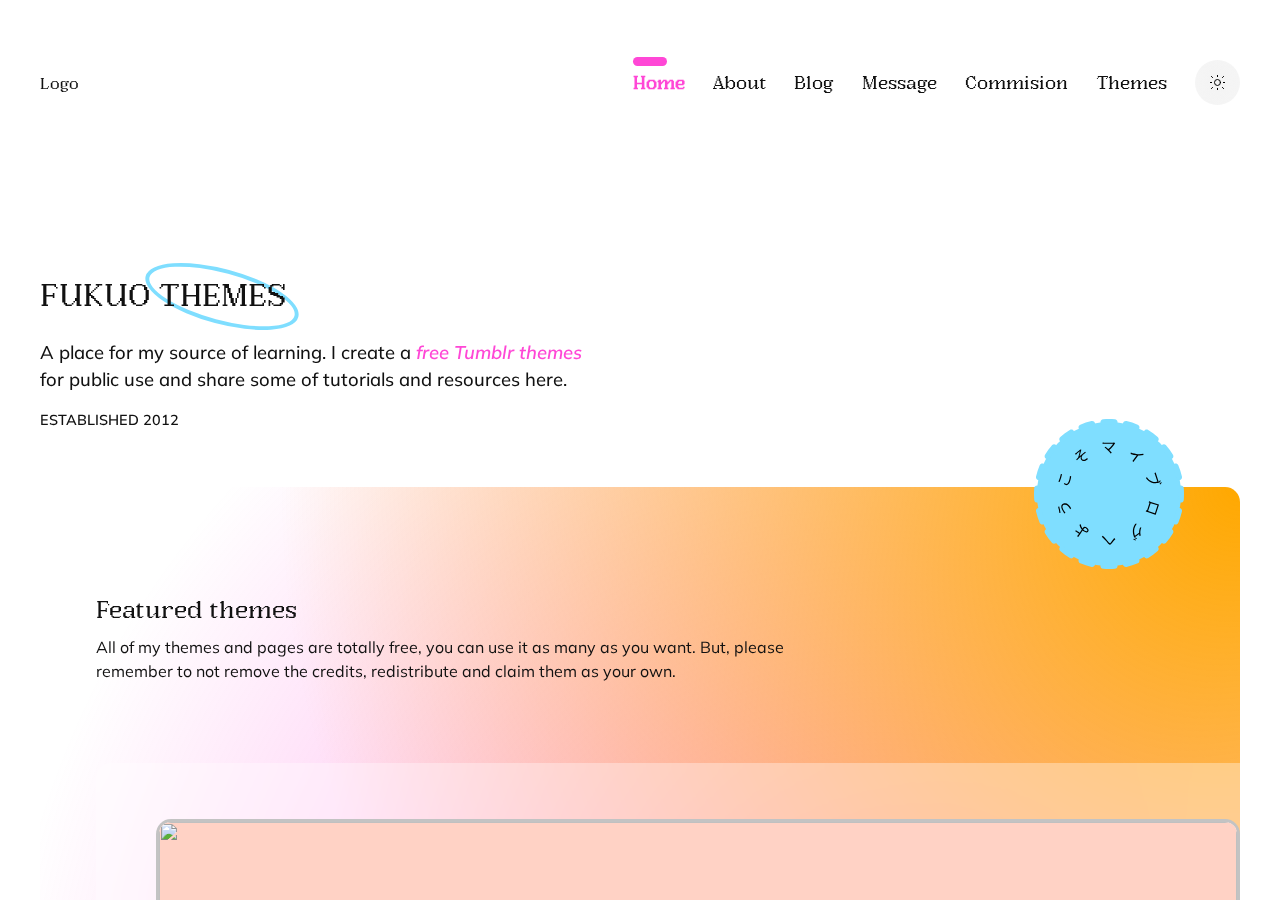
==== commit 29bbcb28: "fix: Fixed the converted date and adjusted the portfolio page" ====
--- a/index.html
+++ b/index.html
@@ -17,7 +17,7 @@
     <!--[if (lt IE 9)]><script src="https://cdnjs.cloudflare.com/ajax/libs/tiny-slider/2.9.3/min/tiny-slider.helper.ie8.js"></script><![endif]-->
 </head>
 
-<body>
+<body class="home">
 
     <!-- <div class="loader"></div> -->
 
@@ -244,6 +244,30 @@
         <!-- </div> -->
 
         <nav class="bottom">
+            <div class="bottom__more">
+                <div class="bottom__more--inner">
+                    <h3>Main links</h3>
+                    <ul>
+                        <li><a href="/commissions">Commission</a></li>
+                        <li><a href="/contact">Message</a></li>
+                        <li><a href="#">Themes</a></li>
+                    </ul>
+
+                    <h3>Other links</h3>
+                    <ul>
+                        <li><a href="/legal">Legal</a></li>
+                        <li><a href="/credits">Credits</a></li>
+                    </ul>
+
+                    <h3>Affiliates</h3>
+                    <ul>
+                        <li><a href="#"><img src="https://api.tumblr.com/v2/blog/codingcabin.tumblr.com/avatar/512"
+                                    alt=""> Coding Cabin</a></li>
+                        <li><a href="#"><img src="https://api.tumblr.com/v2/blog/theme-hunter.tumblr.com/avatar/512"
+                                    alt=""> Theme Hunter</a></li>
+                    </ul>
+                </div>
+            </div>
             <ul class="bottom__inner">
                 <li><a href="/"><svg viewBox="0 0 15 15" fill="none" xmlns="http://www.w3.org/2000/svg" width="15"
                             height="15">
@@ -263,8 +287,8 @@
                                 d="M10.5.5l.277-.416L10.651 0H10.5v.5zm3 2h.5v-.268l-.223-.148-.277.416zm-1 9.5h-8v1h8v-1zM4 11.5v-10H3v10h1zM4.5 1h6V0h-6v1zM13 2.5v9h1v-9h-1zM10.223.916l3 2 .554-.832-3-2-.554.832zM4.5 12a.5.5 0 01-.5-.5H3A1.5 1.5 0 004.5 13v-1zm8 1a1.5 1.5 0 001.5-1.5h-1a.5.5 0 01-.5.5v1zM4 1.5a.5.5 0 01.5-.5V0A1.5 1.5 0 003 1.5h1zm-3 2v10h1v-10H1zM2.5 15h8v-1h-8v1zm0-12h1V2h-1v1zM12 13.5v-1h-1v1h1zM10.5 15a1.5 1.5 0 001.5-1.5h-1a.5.5 0 01-.5.5v1zM1 13.5A1.5 1.5 0 002.5 15v-1a.5.5 0 01-.5-.5H1zm1-10a.5.5 0 01.5-.5V2A1.5 1.5 0 001 3.5h1z"
                                 fill="currentColor"></path>
                         </svg><span>Blog</span></a></li>
-                <li><a href="#"><svg viewBox="0 0 15 15" fill="none" xmlns="http://www.w3.org/2000/svg" width="15"
-                            height="15">
+                <li class="more"><a href="#"><svg viewBox="0 0 15 15" fill="none" xmlns="http://www.w3.org/2000/svg"
+                            width="15" height="15">
                             <path
                                 d="M3 7.5a.5.5 0 11-1 0 .5.5 0 011 0zm5 0a.5.5 0 11-1 0 .5.5 0 011 0zm5 0a.5.5 0 11-1 0 .5.5 0 011 0z"
                                 stroke="currentColor"></path>
@@ -324,8 +348,7 @@
     <script src="js/smoothscroll.js"></script>
     <script src="https://cdnjs.cloudflare.com/ajax/libs/tiny-slider/2.9.2/min/tiny-slider.js"></script>
     <script src="https://unpkg.com/axios/dist/axios.min.js"></script>
-    <script src="https://cdnjs.cloudflare.com/ajax/libs/gsap/1.20.3/TweenMax.min.js"></script>
-    <script src="js/cursor.js"></script>
+    <!-- <script src="js/cursor.js"></script> -->
     <script src="js/navigation.js"></script>
     <script src="js/slider.js"></script>
     <script src="js/featured.js"></script>
--- a/css/main.min.css
+++ b/css/main.min.css
@@ -1 +1,5 @@
-*,*::before,*::after{-webkit-box-sizing:border-box;box-sizing:border-box}*:focus,button:focus{outline-width:0;-webkit-box-shadow:0 0 0 3px rgba(66,153,225,0.6);box-shadow:0 0 0 3px rgba(66,153,225,0.6)}body,h1,h2,h3,h4,p,figure,blockquote,dl,dd{margin:0}ul[role='list'],ol[role='list']{list-style:none}html:focus-within{scroll-behavior:smooth}body{min-height:100vh;text-rendering:optimizeSpeed;line-height:1.5}a:not([class]){text-decoration-skip-ink:auto}img,picture{max-width:100%;display:block}input,button,textarea,select{font:inherit}@media (prefers-reduced-motion: reduce){html:focus-within{scroll-behavior:auto}*,*::before,*::after{-webkit-animation-duration:0.01ms !important;animation-duration:0.01ms !important;-webkit-animation-iteration-count:1 !important;animation-iteration-count:1 !important;-webkit-transition-duration:0.01ms !important;transition-duration:0.01ms !important;scroll-behavior:auto !important}}@media (max-width: 60rem){html{font-size:14px}}:root{--heading-font:"Argent Pixel CF", monospace;--body-font:'Mulish', sans-serif;--code-font:'Oxygen Mono', monospace;--white:#fff;--bg-color:#FFFFFF;--bg-card:#fff;--button-switch:radial-gradient(40.38% 70.38% at 50% 50%, rgba(128, 128, 128, 0.09) 0%, rgba(238, 238, 238, 0.6) 100%);--primary-color:#7FDEFF;--secondary-color:#FF47D6;--tertiary-color:#FF8850;--is-pinned:#FFD2C5;--heading-text:#111;--body-text:#333;--header-navigation-link: #111;--footer-navigation-link:#eee}body.dark-theme{--hue: 210;--bg-color: hsl(var(--hue), 20%, 15%);--body-text: hsl(var(--hue), 10%, 80%);--button-switch:radial-gradient(40.38% 70.38% at 50% 50%, rgba(238, 238, 238, 0.6) 0%, rgba(214, 214, 214, 0.09) 0%);--heading-text: hsl(0, 0%, 90%);--primary-color: hsl(var(--hue), 37%, 70%);--secondary-color: hsl(var(--hue), 35%, 65%);--tertiary-color: hsl(var(--hue), 40%, 78%);--is-pinned:hsl(var(--hue), 35%, 25%);--bg-card: hsl(var(--hue), 20%, 22%);--header-navigation-link: hsl(var(--hue), 10%, 80%);--footer-navigation-link:hsl(var(--hue), 20%, 20%)}.cards{display:-webkit-box;display:-ms-flexbox;display:flex;-webkit-box-orient:vertical;-webkit-box-direction:normal;-ms-flex-direction:column;flex-direction:column;background-color:var(--bg-card);overflow:hidden;border:3px solid rgba(17,17,17,0.15);border-radius:15px;-moz-border-radius:15px;-webkit-border-radius:15px}.cards.is-pinned{border:3px solid var(--tertiary-color);background-color:var(--is-pinned)}.cards.is-pinned .cards__button{display:-webkit-inline-box;display:-ms-inline-flexbox;display:inline-flex;-webkit-box-align:center;-ms-flex-align:center;align-items:center;font-weight:bold;text-decoration:none;padding:0.45rem 1rem;border-radius:30px;color:var(--heading-text);background-color:transparent;border:3px solid currentColor}.cards__pinned{padding:2rem 2rem 0 2rem}.cards__pinned span{display:-webkit-inline-box;display:-ms-inline-flexbox;display:inline-flex;-webkit-box-align:center;-ms-flex-align:center;align-items:center;padding:0.45rem 0.85rem;border-radius:50px;background-color:var(--bg-card);color:var(--body-text)}.cards__pinned span:before{content:'📌';margin-right:0.5rem}.cards__date{display:-webkit-box;display:-ms-flexbox;display:flex;-webkit-box-align:center;-ms-flex-align:center;align-items:center;margin-bottom:1rem;font-family:var(--heading-font);font-size:1.15rem;color:var(--heading-text)}.cards__date svg{margin-right:0.5rem}@media (max-width: 60rem){.cards__date{font-size:0.85rem}}.cards__info{display:-webkit-box;display:-ms-flexbox;display:flex;-webkit-box-align:center;-ms-flex-align:center;align-items:center;-webkit-box-pack:justify;-ms-flex-pack:justify;justify-content:space-between;margin-bottom:1.5rem;padding-bottom:1.25rem;color:var(--heading-text);border-bottom:2px solid var(--tertiary-color)}.cards__info>div{display:-webkit-box;display:-ms-flexbox;display:flex;-webkit-box-align:center;-ms-flex-align:center;align-items:center}.cards__info>div img{width:45px;height:45px;border-radius:50%;margin-right:1rem;border:5px solid rgba(17,17,17,0.25)}.cards__info>div a{color:inherit;font-weight:bold}.cards__info>div ul{list-style:none;display:-webkit-box;display:-ms-flexbox;display:flex;-webkit-box-align:center;-ms-flex-align:center;align-items:center}.cards__info>div ul li+li{margin-left:1rem}.cards__photo{position:relative;height:0;padding-bottom:50%;background:linear-gradient(135deg, #FFF886 0%, #F072B6 100%)}.cards__photo img{position:absolute;left:0;top:0;width:100%;height:100%;-o-object-position:top;object-position:top;-o-object-fit:cover;object-fit:cover}.cards__inner{-webkit-box-flex:1;-ms-flex-positive:1;flex-grow:1;padding:1.5rem 2rem}.cards__inner h1,.cards__inner h2{margin-bottom:1rem;font-family:var(--heading-font)}.cards__col--1{grid-column:1/-1}.cards__grid{display:-ms-grid;display:grid;gap:2.5rem}.cards__grid--is-two{-ms-grid-columns:(1fr)[2];grid-template-columns:repeat(2, 1fr)}.cards__grid--is-three{-ms-grid-columns:(1fr)[3];grid-template-columns:repeat(3, 1fr)}@media (max-width: 60rem){.cards__grid{-ms-grid-columns:1fr;grid-template-columns:1fr}}.cards__grid h1,.cards__grid h2,.cards__grid h3,.cards__grid h4,.cards__grid h5,.cards__grid h6{margin-bottom:0.5rem !important}.cards__grid .grid ul,.cards__grid .grid ol{list-style-type:none;margin:0;padding:0}.cards__grid .grid a{color:inherit}.cards__body{margin-bottom:1.5rem;color:var(--body-text)}.cards__body a{color:var(--secondary-color);font-weight:bold}.cards__body blockquote{margin:1rem 0;padding:0 1rem;border-left:1px solid var(--secondary-color)}.cards__body blockquote blockquote{border:0;padding:0;margin:0}.cards__body p+p{margin-top:1rem}.cards__body h1,.cards__body h2,.cards__body h3,.cards__body h4,.cards__body h5,.cards__body h6{margin-bottom:1rem;font-family:var(--heading-font)}.cards__body h1,.cards__body h2{font-size:1.65rem}.cards__body ul,.cards__body ol{margin:1rem;padding:0}.cards__button{display:-webkit-inline-box;display:-ms-inline-flexbox;display:inline-flex;-webkit-box-align:center;-ms-flex-align:center;align-items:center;font-weight:bold;text-decoration:none;padding:0.45rem 1rem;border-radius:30px;color:#fff;background-color:#111;border:3px solid #111}.cards__button.is--secondary{border-color:var(--secondary-color);color:var(--secondary-color);background-color:transparent}.cta{position:relative;display:-webkit-box;display:-ms-flexbox;display:flex;-webkit-box-orient:vertical;-webkit-box-direction:normal;-ms-flex-direction:column;flex-direction:column;overflow:hidden;border-radius:20px}.cta.is--primary{background-color:var(--bg-card);border:3px solid rgba(17,17,17,0.15)}.cta.is--discord{-webkit-box-orient:horizontal;-webkit-box-direction:normal;-ms-flex-direction:row;flex-direction:row;background:#7289DA;overflow:visible;border-radius:0;padding:1rem;margin-left:1rem;margin-right:1rem}.cta.is--discord svg.discord{width:100px;height:100px;padding:3rem 0 0 1rem;fill:white}@media (max-width: 60rem){.cta.is--discord svg.discord{display:none}}.cta.is--discord::before{content:'';position:absolute;left:0;top:0;display:block;width:calc(100% + 20px);height:calc(100% + 20px);border:15px dashed #7289DA;margin:-10px -10px -10px -10px}.cta__inner{padding:1.5rem 2rem;z-index:2}.cta__title,.cta__subtitle{font-family:var(--heading-font);font-weight:500;color:var(--heading-text)}.cta__title.is--discord,.cta__subtitle.is--discord{color:white}.cta__body{color:var(--body-text);margin-top:1rem;margin-bottom:1.5rem}.cta__body.is--discord{color:white}.cta__button{display:-webkit-inline-box;display:-ms-inline-flexbox;display:inline-flex;-webkit-box-align:center;-ms-flex-align:center;align-items:center;font-weight:bold;text-decoration:none;padding:0.45rem 1rem;border-radius:30px}.cta__button--primary{color:#fff;color:#fff;background-color:#111;border:3px solid #111}.cta__button--secondary{color:white;background-color:var(--secondary-color);border:3px solid var(--secondary-color)}.cta__button--disabled{pointer-events:none;opacity:0.5;color:var(--bg-card)}.sticky{position:-webkit-sticky;position:sticky;top:0}.nav{width:100%;padding:2.75rem 1rem;font-family:var(--heading-font);color:var(--header-navigation-link);z-index:999}@media (max-width: 60rem){.nav{padding:0.5rem 1.5rem}}.nav__inner{display:-webkit-box;display:-ms-flexbox;display:flex;-webkit-box-align:center;-ms-flex-align:center;align-items:center;-webkit-box-pack:justify;-ms-flex-pack:justify;justify-content:space-between;max-width:75vw;margin:auto}@media (max-width: 60rem){.nav__inner{max-width:75rem}}.nav__links{display:-webkit-box;display:-ms-flexbox;display:flex;-webkit-box-align:center;-ms-flex-align:center;align-items:center}.nav__menu{position:relative;display:-webkit-inline-box;display:-ms-inline-flexbox;display:inline-flex;-webkit-box-align:center;-ms-flex-align:center;align-items:center;font-size:1.15rem}@media (max-width: 60rem){.nav__menu{display:none}}.nav__menu+*{margin-left:1.75rem}.nav__menu a{text-decoration:none;color:var(--header-navigation-link)}.nav__menu--actived:before{content:"";position:absolute;left:0;top:-0.75rem;display:block;width:65%;height:9px;background-color:var(--secondary-color);border-radius:15px;-moz-border-radius:15px;-webkit-border-radius:15px}.nav__menu--actived a{color:var(--secondary-color);font-weight:bold}.nav .btn-dark>button{cursor:pointer;display:-webkit-inline-box;display:-ms-inline-flexbox;display:inline-flex;-webkit-box-align:center;-ms-flex-align:center;align-items:center;-webkit-box-pack:center;-ms-flex-pack:center;justify-content:center;width:45px;height:45px;background:var(--button-switch);-webkit-box-shadow:none;box-shadow:none;border:0;padding:0.85rem;border-radius:50%;-webkit-transition:0.3s;transition:0.3s}.nav .btn-dark>button:focus{outline-width:0;-webkit-box-shadow:0 0 0 3px rgba(66,153,225,0.6);box-shadow:0 0 0 3px rgba(66,153,225,0.6)}@supports ((-webkit-backdrop-filter: none) or (backdrop-filter: none)){.nav .btn-dark>button{-webkit-backdrop-filter:blur(8px);backdrop-filter:blur(8px)}}body{min-height:100vh;font-family:var(--body-font);background-color:var(--bg-color)}body.blog{background:radial-gradient(circle at 100% 0%, #FFA800, transparent 30%),radial-gradient(circle at 80% 50%, #ff47d699, transparent 35%),radial-gradient(circle at 0% 100%, #c9f1ff, #c9f1ff, transparent 65%);background-attachment:fixed}body.dark-theme.blog{background:var(--bg-color)}@font-face{font-family:'Argent Pixel CF';src:url("/fonts/ArgentPixelCF-Regular.woff2") format("woff2"),url("/fonts/ArgentPixelCF-Regular.woff") format("woff");font-style:normal}@font-face{font-family:'Argent Pixel CF';src:url("/fonts/ArgentPixelCF-Italic.woff2") format("woff2"),url("/fonts/ArgentPixelCF-Italic.woff") format("woff");font-style:italic}.skip-to-content-link{display:block;position:absolute;left:0;top:0;width:100%;background:var(--secondary-color);color:var(--bg-card);padding:0.5rem 1rem;-webkit-transform:translateY(-100%);transform:translateY(-100%);-webkit-transition:-webkit-transform 0.3s;transition:-webkit-transform 0.3s;transition:transform 0.3s;transition:transform 0.3s, -webkit-transform 0.3s;font-weight:bold;text-align:center;text-decoration:none;z-index:9}.skip-to-content-link:focus{-webkit-transform:translateY(0%);transform:translateY(0%)}.tns-carousel{display:-webkit-box !important;display:flex !important;display:-ms-flexbox !important;flex-wrap:wrap;-ms-flex-wrap:wrap}@media (min-width: 60rem){.tns-inner{margin:0 225px 0 0 !important}}.tns-controls{display:-webkit-box;display:-ms-flexbox;display:flex;-webkit-box-pack:end;-ms-flex-pack:end;justify-content:flex-end;-webkit-box-align:center;-ms-flex-align:center;align-items:center;margin-bottom:1.75rem;margin-right:2.25rem}@media (max-width: 60rem){.tns-controls{margin-right:0}}.tns-controls>button{display:-webkit-inline-box;display:-ms-inline-flexbox;display:inline-flex;-webkit-box-align:center;-ms-flex-align:center;align-items:center;border:2px solid rgba(17,17,17,0.2);padding:0.35rem 1rem;background-color:var(--primary-color);border-radius:30px;-moz-border-radius:30px;-webkit-border-radius:30px}@media (max-width: 60rem){.tns-controls>button span{display:none}}.tns-controls>button svg{margin:0 0.25rem}.tns-controls>button[disabled]{opacity:0.5;background-color:#ddd}.tns-controls>button+button{margin-left:1.25rem}::-moz-selection{color:currentColor;background:aliceblue}::selection{color:currentColor;background:aliceblue}.loader{position:fixed;width:100vw;height:200vh;pointer-events:none;background-color:#eee;z-index:1;visibility:hidden;opacity:0}.is-transitioning{pointer-events:none;cursor:progress}@media (min-width: 60rem){#my-scrollbar{position:fixed;top:0;right:0;bottom:0;left:0}}#my-scrollbar{overflow-x:hidden !important}.wrapper{padding-bottom:6rem}@media (min-width: 60rem){.wrapper__blog{padding:0 5rem}}.wrapper__blog--inner{display:-ms-grid;display:grid;-ms-grid-columns:(1fr)[2];grid-template-columns:repeat(2, 1fr);gap:2rem}.wrapper__blog .posts{background-color:var(--bg-card);overflow:hidden;border-radius:15px;-moz-border-radisu:15px;border:3px solid rgba(17,17,17,0.2)}.wrapper__blog .posts+.posts{margin-top:4.5rem}.wrapper__blog .posts--heading{margin-bottom:3.75rem}.wrapper__blog .posts img{display:block;width:100%;height:auto}.wrapper__blog .posts .tmblr-full{margin:1.35rem 0}.wrapper__blog .posts .tmblr-full img{border-radius:15px}.wrapper__blog .posts__body{padding:2.5rem 2.5rem}.wrapper__blog .posts__body ol,.wrapper__blog .posts__body ul{margin:1rem;padding:0}.wrapper__blog .posts__body h1,.wrapper__blog .posts__body h2,.wrapper__blog .posts__body h3,.wrapper__blog .posts__body h4,.wrapper__blog .posts__body h5{margin:1rem 0 1.38rem;font-weight:400;line-height:1.3}.wrapper__blog .posts__body p+p{margin-top:1rem}.wrapper__blog .posts__body h1{margin-top:0;font-size:1.828rem}.wrapper__blog .posts__body h2{font-size:1.44rem}.wrapper__blog .posts__body h3{font-size:1.2rem}.wrapper__blog .posts__body h4{font-size:1rem}.wrapper__blog .posts__body blockquote{font-size:1rem;font-family:var(--body-font);border-left:1px solid var(--secondary-color)}.wrapper__blog .posts__photo{position:relative;height:0;padding-bottom:50%}.wrapper__blog .posts__photo img{position:absolute;left:0;top:0;width:100%;height:100%;-o-object-fit:cover;object-fit:cover;border-radius:13px 13px 0 0}.wrapper__cta{position:relative;margin:0 auto;width:100%;max-width:75vw}.wrapper__inner{position:relative;margin:6.5rem auto auto auto;width:100%;max-width:75vw}@media (max-width: 60rem){.wrapper__inner{padding:0 1.5rem;max-width:75rem}}.wrapper__inner h1{margin-bottom:1rem}.wrapper__inner--heading{width:100%;display:-ms-grid;display:grid;-ms-grid-columns:50% 1fr;grid-template-columns:50% 1fr;gap:2.5rem;-webkit-box-align:center;-ms-flex-align:center;align-items:center;justify-items:end;margin-bottom:1.5rem !important;color:var(--heading-text)}@media (max-width: 60rem){.wrapper__inner--heading{-ms-grid-columns:1fr;grid-template-columns:1fr;justify-items:start}}.wrapper__inner--heading .sticker{-webkit-animation:action 2s infinite alternate;animation:action 2s infinite alternate}@media (max-width: 60rem){.wrapper__inner--heading .sticker svg{-webkit-transform:scale(0.65);transform:scale(0.65)}}.wrapper__inner>*+*{margin-bottom:1rem}.wrapper__inner h1,.wrapper__inner h2,.wrapper__inner h3{font-family:var(--heading-font);color:var(--heading-text);font-weight:500}.wrapper__inner a{color:var(--secondary-color);font-weight:bold}.wrapper__inner p.intro{font-size:1.5rem;font-weight:600}.wrapper__inner p:not([class]){color:var(--body-text)}.wrapper__inner em{color:var(--secondary-color)}.wrapper__inner blockquote{font-size:1.15rem;color:var(--heading-text);font-family:var(--heading-font);padding:0 1rem;border-left:10px solid #ddd}.wrapper__grid{position:relative;max-width:80vw;margin:0 auto;padding:5rem 0 0rem 0;display:-ms-grid;display:grid;-ms-grid-columns:(1fr)[2];grid-template-columns:repeat(2, 1fr);gap:3.5rem}@media (max-width: 60rem){.wrapper__grid{-ms-grid-columns:1fr;grid-template-columns:1fr;gap:1.5rem;padding:3rem 1rem;max-width:75rem}}.wrapper__grid.is-transparent::before{display:none}.wrapper__grid::before{content:'';position:absolute;width:100vw;height:100%;margin-left:50%;-webkit-transform:translateX(-50%);transform:translateX(-50%);-webkit-filter:blur(100px);filter:blur(100px);background:radial-gradient(circle at 100% 80%, #FFA800, transparent 30%),radial-gradient(circle at 80% 50%, #ff47d699, transparent 35%),radial-gradient(circle at 0% 100%, #c9f1ff, #c9f1ff, transparent 65%);z-index:-1}.wrapper__grid h2{font-size:1.75rem}.wrapper__grid article>*+*{margin-top:1rem}.wrapper__grid article h2,.wrapper__grid article h3{font-size:1.35rem;font-family:var(--body-font);font-weight:600}.wrapper__grid article code{font-family:var(--code-font);font-size:1rem;font-weight:700;background-color:rgba(17,17,17,0.15)}.wrapper__grid article ol,.wrapper__grid article ul{margin:1rem 0;padding:0;list-style:none;color:var(--body-text)}.wrapper__grid article ol li{position:relative;margin-left:3rem;margin-bottom:1rem;counter-increment:list}.wrapper__grid article ol li::before{content:counter(list, decimal-leading-zero);position:absolute;left:-3rem;top:-.15rem;width:2rem;height:2rem;display:-webkit-inline-box;display:-ms-inline-flexbox;display:inline-flex;-webkit-box-align:center;-ms-flex-align:center;align-items:center;-webkit-box-pack:center;-ms-flex-pack:center;justify-content:center;font-family:var(--code-font);font-weight:900;font-size:0.85rem;background-color:var(--secondary-color);color:var(--bg-card);border-radius:100%}#load_more_container{margin-top:3.5rem;grid-column:1/-1}#load_more_container>button{padding:1rem 1rem;display:-webkit-inline-box;display:-ms-inline-flexbox;display:inline-flex;-webkit-box-pack:center;-ms-flex-pack:center;justify-content:center;-webkit-box-align:center;-ms-flex-align:center;align-items:center;width:100%;cursor:pointer;text-align:center}@-webkit-keyframes action{0%{-webkit-transform:translateY(0);transform:translateY(0)}100%{-webkit-transform:translateY(-30px);transform:translateY(-30px)}}@keyframes action{0%{-webkit-transform:translateY(0);transform:translateY(0)}100%{-webkit-transform:translateY(-30px);transform:translateY(-30px)}}.cursor{pointer-events:none}@media (max-width: 60rem){.cursor{display:none}}.cursor__ball{position:fixed;top:0;left:0;mix-blend-mode:difference;z-index:1000}.cursor__ball circle{fill:rgba(170,170,170,0.35)}.form__inner{margin-top:2.25rem;padding:0.35rem 0.45rem;border:3px solid rgba(17,17,17,0.15);border-radius:50px;background:var(--bg-card);display:-webkit-box;display:-ms-flexbox;display:flex;-webkit-box-align:center;-ms-flex-align:center;align-items:center;-webkit-box-pack:justify;-ms-flex-pack:justify;justify-content:space-between}.form__inner input[type="text"]{width:100%;-webkit-box-flex:1;-ms-flex:1;flex:1;background:var(--bg-card);color:var(--body-text);padding:0.25rem 0.85rem;border:0;border-radius:50px}.form__inner input[type="text"]:focus{outline-color:transparent;outline-width:0;-webkit-box-shadow:none;box-shadow:none}.form__inner button[type="submit"]{cursor:pointer;display:-webkit-inline-box;display:-ms-inline-flexbox;display:inline-flex;-webkit-box-align:center;-ms-flex-align:center;align-items:center;-webkit-box-pack:center;-ms-flex-pack:center;justify-content:center;width:40px;height:40px;background-color:var(--secondary-color);color:var(--bg-card);border:0;padding:0.25rem;border-radius:50%}form{width:100%}.inner_faqs-category{margin-top:3.5rem;display:-ms-grid;display:grid;-ms-grid-columns:(1fr)[4];grid-template-columns:repeat(4, 1fr);gap:3.15rem}@media (max-width: 60rem){.inner_faqs-category{-ms-grid-columns:(1fr)[1];grid-template-columns:repeat(1, 1fr);gap:1.75rem}}.inner_faqs-category>.grid-category{cursor:pointer;text-align:center;padding:2.75rem 2rem;background-color:var(--bg-card);border:3px solid rgba(17,17,17,0.15);border-radius:13px}@media (max-width: 960px){.inner_faqs-category>.grid-category{padding:1.85rem 1.45rem}}.inner_faqs-category>.grid-category svg{color:var(--heading-text)}.inner_faqs-category>.grid-category h2{font-weight:400;font-size:1.35rem}@media (max-width: 460px){.inner_faqs-category>.grid-category h2{font-size:0.9rem}}.homepage{position:relative;margin:6.5rem auto auto auto;width:100%;max-width:75vw;padding-bottom:6.5rem}@media (max-width: 60rem){.homepage{padding:0 1.5rem;max-width:75rem}}.homepage__sticker{position:absolute;right:3.5rem;top:-4.25rem}@media (max-width: 60rem){.homepage__sticker{right:1rem;top:-1rem}}.homepage__sticker svg{width:150px;height:150px;-webkit-animation:spin 6s linear infinite;animation:spin 6s linear infinite}@media (max-width: 60rem){.homepage__sticker svg{width:80px;height:80px}}.homepage__intro{color:var(--heading-text)}.homepage__intro h1{margin-bottom:1.35rem;font-weight:500;font-family:var(--heading-font)}.homepage__intro h1 span{position:relative;display:-webkit-inline-box;display:-ms-inline-flexbox;display:inline-flex;-webkit-box-align:center;-ms-flex-align:center;align-items:center}.homepage__intro h1 span::before{content:'';position:absolute;left:-15px;top:0;width:calc(100% + 30px);height:55px;border-radius:50%;z-index:-1;-webkit-transform:rotate(15deg);transform:rotate(15deg);border:4px solid var(--primary-color)}.homepage__intro em{font-weight:600;color:var(--secondary-color)}.homepage__intro p{font-size:1.15rem;font-weight:500}.homepage__intro p.created{margin-top:1rem;font-size:0.9rem;text-transform:uppercase;font-weight:600}.homepage__featured{position:relative;margin-top:3.5rem;margin-bottom:3.5rem;padding:6.5rem 3.5rem}.homepage__featured::before{content:'';position:absolute;left:0;top:0;width:100%;height:100%;background:radial-gradient(circle at 100% 0%, #FFA800, transparent 30%),radial-gradient(circle at 70% 20%, #ff47d699, transparent 55%),radial-gradient(circle at 0% 70%, #c9f1ff, #c9f1ff, transparent 35%);border-radius:15px;-moz-border-radius:15px;-webkit-border-radius:15px;z-index:-1}@media (max-width: 60rem){.homepage__featured{padding:3.5rem 1.5rem;margin:3.5rem -1.5rem}}.homepage__featured--desc{color:var(--heading-text);width:100%;max-width:45rem}.homepage__featured--desc h2{margin-bottom:0.5rem;font-family:var(--heading-font);font-weight:500}@media (max-width: 45rem){.homepage__featured--desc{padding:0 1rem}}.homepage__featured--slider{margin-top:5rem;background:rgba(255,255,255,0.35);padding:3.5rem 0 3.5rem 3.75rem;border-radius:15px 0 0 15px;-moz-border-radius:15px 0 0 15px;-webkit-border-radius:15px 0 0 15px;margin-right:-3.5rem}@supports ((-webkit-backdrop-filter: none) or (backdrop-filter: none)){.homepage__featured--slider{-webkit-backdrop-filter:blur(8px);backdrop-filter:blur(8px)}}@media (max-width: 60rem){.homepage__featured--slider{background:transparent;padding:1.5rem 0rem;margin:0;-webkit-backdrop-filter:blur(0px);backdrop-filter:blur(0px)}}.homepage__card{height:auto;display:-webkit-box !important;display:flex !important;display:-ms-flexbox !important;-webkit-box-orient:vertical !important;-webkit-box-direction:normal !important;-ms-flex-direction:column !important;flex-direction:column !important}.homepage__card--inner{height:100%;background-color:var(--bg-card);overflow:hidden;border:3px solid rgba(17,17,17,0.25);border-radius:15px;-moz-border-radius:15px;-webkit-border-radius:15px}.homepage__card .body__caption{-webkit-box-flex:1;-ms-flex-positive:1;flex-grow:1;padding:1.5rem 2rem}.homepage__card .body__caption p{font-style:0.95rem;color:var(--body-text)}.homepage__card .body__heading,.homepage__card .body__categories{font-family:var(--heading-font);color:var(--heading-text)}.homepage__card .body__heading{margin-bottom:1rem}.homepage__card figure{position:relative;height:0;padding-bottom:60%;width:100%;margin:0;background-color:var(--is-pinned)}.homepage__card figure img{position:absolute;left:0;top:0;right:0;bottom:0;border-radius:12px 12px 0 0;width:100%;height:100%;-o-object-fit:cover;object-fit:cover;-o-object-position:center;object-position:center}.homepage__blog{display:-ms-grid;display:grid;-ms-grid-columns:(1fr)[2];grid-template-columns:repeat(2, 1fr);gap:3.5rem}@media (max-width: 60rem){.homepage__blog{-ms-grid-columns:1fr;grid-template-columns:1fr;padding:0 0.5rem}}.homepage__blog--title{grid-column:1/-1;color:var(--heading-text)}.homepage__blog--title h2{font-size:2rem;font-weight:500;font-family:var(--heading-font)}.homepage__blog--title span{font-size:1.15rem}.homepage__blog--more{-ms-grid-column-align:center;justify-self:center;grid-column:1/-1}.homepage__cta{position:relative;margin:3.5rem 0}.homepage__cta::before{content:'';position:absolute;width:100vw;height:100%;margin-left:50%;-webkit-transform:translateX(-50%);transform:translateX(-50%);-webkit-filter:blur(100px);filter:blur(100px);background:radial-gradient(circle at 100% 80%, #FFA800, transparent 30%),radial-gradient(circle at 80% 50%, #ff47d699, transparent 35%),radial-gradient(circle at 0% 100%, #c9f1ff, #c9f1ff, transparent 65%);z-index:-1}.homepage__cta>*+*{margin-top:3rem}@-webkit-keyframes spin{100%{-webkit-transform:rotate(360deg)}}@keyframes spin{100%{-webkit-transform:rotate(360deg);transform:rotate(360deg)}}.footer{margin:1rem auto auto auto;width:100%;background-color:var(--bg-color)}.footer__inner{display:-ms-grid;display:grid;-ms-grid-columns:(1fr)[3];grid-template-columns:repeat(3, 1fr);gap:5rem;padding:3.5rem 0;max-width:75vw;margin:0 auto}@media (max-width: 60rem){.footer__inner{-ms-grid-columns:1fr;grid-template-columns:1fr;gap:2.5rem;padding:3.5rem 0 7.5rem 0rem}}.footer__inner>.grid-footer h2{color:var(--heading-text);font-weight:500;font-family:var(--heading-font);margin-bottom:.75rem}.footer__inner>.grid-footer p{color:var(--body-text)}.footer__inner>.grid-footer .ko-fi-btn{display:-webkit-inline-box;display:-ms-inline-flexbox;display:inline-flex;-webkit-box-align:center;-ms-flex-align:center;align-items:center;-webkit-box-pack:center;-ms-flex-pack:center;justify-content:center;width:100%;margin:1.25rem 0;padding:0.75rem 1.25rem;text-decoration:none;background-color:var(--secondary-color);color:var(--bg-card);border:2px solid var(--secondary-color);font-weight:700;font-size:1.05rem;border-radius:30px;-webkit-transition:.5s;transition:.5s}.footer__inner>.grid-footer .ko-fi-btn svg{fill:currentColor;margin-right:.5rem}.footer__inner>.grid-footer ul:not(.links){margin:1rem 0;padding:0;list-style:none;display:-webkit-box;display:-ms-flexbox;display:flex;-ms-flex-wrap:wrap;flex-wrap:wrap}.footer__inner>.grid-footer ul:not(.links) li{margin-right:0.75rem;color:var(--heading-text)}.footer__inner>.grid-footer ul:not(.links) li:not(:last-child)::after{content:"/";margin-left:.5rem}.footer__inner>.grid-footer ul:not(.links) li a{font-weight:bold;color:var(--heading-text);text-decoration:none}.footer__inner>.grid-footer ul.links{margin:1rem 0;padding:0;display:-webkit-box;display:-ms-flexbox;display:flex;-ms-flex-wrap:wrap;flex-wrap:wrap;overflow:hidden;border-radius:15px;list-style:none}.footer__inner>.grid-footer ul.links li{width:50%;-webkit-box-flex:1;-ms-flex-positive:1;flex-grow:1;position:relative;border:1.5px solid var(--bg-color)}.footer__inner>.grid-footer ul.links li a{display:block;padding:.75rem 1rem;background-color:var(--footer-navigation-link);font-weight:700;color:var(--heading-text);text-decoration:none}.bottom{position:fixed;left:0;bottom:0;width:100%;background-color:var(--bg-color);z-index:9;border-top:1px solid rgba(0,0,0,0.15)}@media (min-width: 60rem){.bottom{display:none}}.bottom__inner{list-style:none;display:-webkit-box;display:-ms-flexbox;display:flex;-webkit-box-align:center;-ms-flex-align:center;align-items:center;-webkit-box-pack:justify;-ms-flex-pack:justify;justify-content:space-between;margin:0;padding:0}.bottom__inner li{-webkit-box-flex:1;-ms-flex:1 1 0%;flex:1 1 0%}.bottom__inner li.nav__menu--actived::before{display:none}.bottom__inner li.nav__menu--actived a{color:var(--secondary-color)}.bottom__inner li a{width:100%;color:var(--header-navigation-link);text-decoration:none;display:-webkit-inline-box;display:-ms-inline-flexbox;display:inline-flex;-webkit-box-align:center;-ms-flex-align:center;align-items:center;-webkit-box-pack:center;-ms-flex-pack:center;justify-content:center;-webkit-box-orient:vertical;-webkit-box-direction:normal;-ms-flex-direction:column;flex-direction:column;padding:1rem 1.25rem}.bottom__inner li a svg{margin-bottom:0.25rem}
+*,*::before,*::after{-webkit-box-sizing:border-box;box-sizing:border-box}*:focus,button:focus{outline-width:0;-webkit-box-shadow:0 0 0 3px rgba(66,153,225,0.6);box-shadow:0 0 0 3px rgba(66,153,225,0.6)}body,h1,h2,h3,h4,p,figure,blockquote,dl,dd{margin:0}ul[role='list'],ol[role='list']{list-style:none}html:focus-within{scroll-behavior:smooth}body{min-height:100vh;text-rendering:optimizeSpeed;line-height:1.5}a:not([class]){text-decoration-skip-ink:auto}img,picture{max-width:100%;display:block}input,button,textarea,select{font:inherit}@media (prefers-reduced-motion: reduce){html:focus-within{scroll-behavior:auto}*,*::before,*::after{-webkit-animation-duration:0.01ms !important;animation-duration:0.01ms !important;-webkit-animation-iteration-count:1 !important;animation-iteration-count:1 !important;-webkit-transition-duration:0.01ms !important;transition-duration:0.01ms !important;scroll-behavior:auto !important}}@media (max-width: 60rem){html{font-size:14px}}:root{--heading-font:"Argent Pixel CF", monospace;--body-font:'Mulish', sans-serif;--code-font:'Oxygen Mono', monospace;--white:#fff;--bg-color:#FFFFFF;--bg-card:#fff;--button-switch:radial-gradient(40.38% 70.38% at 50% 50%, rgba(128, 128, 128, 0.09) 0%, rgba(238, 238, 238, 0.6) 100%);--primary-color:#7FDEFF;--secondary-color:#FF47D6;--tertiary-color:#FF8850;--accent-color:#FFD2C5;--notice:#eee;--is-pinned:#FFD2C5;--heading-text:#111;--body-text:#333;--header-navigation-link: #111;--footer-navigation-link:#eee}body.dark-theme{--hue: 210;--bg-color: hsl(var(--hue), 20%, 15%);--body-text: hsl(var(--hue), 10%, 80%);--button-switch:radial-gradient(40.38% 70.38% at 50% 50%, rgba(238, 238, 238, 0.6) 0%, rgba(214, 214, 214, 0.09) 0%);--heading-text: hsl(0, 0%, 90%);--primary-color: hsl(var(--hue), 37%, 70%);--secondary-color: hsl(var(--hue), 35%, 65%);--tertiary-color: hsl(var(--hue), 40%, 78%);--accent-color:var(--bg-card);--notice:var(--bg-card);--is-pinned:hsl(var(--hue), 35%, 25%);--bg-card: hsl(var(--hue), 20%, 22%);--header-navigation-link: hsl(var(--hue), 10%, 80%);--footer-navigation-link:hsl(var(--hue), 20%, 20%)}.cards{display:-webkit-box;display:-ms-flexbox;display:flex;-webkit-box-orient:vertical;-webkit-box-direction:normal;-ms-flex-direction:column;flex-direction:column;background-color:var(--bg-card);overflow:hidden;border:3px solid rgba(17,17,17,0.15);border-radius:15px;-moz-border-radius:15px;-webkit-border-radius:15px}.cards.is-pinned{border:3px solid var(--tertiary-color);background-color:var(--is-pinned)}.cards.is-pinned .cards__button{display:-webkit-inline-box;display:-ms-inline-flexbox;display:inline-flex;-webkit-box-align:center;-ms-flex-align:center;align-items:center;font-weight:bold;text-decoration:none;padding:0.45rem 1rem;border-radius:30px;color:var(--heading-text);background-color:transparent;border:3px solid currentColor}.cards__pinned{padding:2rem 2rem 0 2rem}.cards__pinned span{display:-webkit-inline-box;display:-ms-inline-flexbox;display:inline-flex;-webkit-box-align:center;-ms-flex-align:center;align-items:center;padding:0.45rem 0.85rem;border-radius:50px;background-color:var(--bg-card);color:var(--body-text)}.cards__pinned span:before{content:'📌';margin-right:0.5rem}.cards__date{display:-webkit-box;display:-ms-flexbox;display:flex;-webkit-box-align:center;-ms-flex-align:center;align-items:center;margin-bottom:1rem;font-family:var(--heading-font);font-size:1.15rem;color:var(--heading-text)}.cards__date svg{margin-right:0.5rem}@media (max-width: 60rem){.cards__date{font-size:0.85rem}}.cards__info{display:-webkit-box;display:-ms-flexbox;display:flex;-webkit-box-align:center;-ms-flex-align:center;align-items:center;-webkit-box-pack:justify;-ms-flex-pack:justify;justify-content:space-between;margin-bottom:1.5rem;padding-bottom:1.25rem;color:var(--heading-text);border-bottom:2px solid var(--tertiary-color)}.cards__info>div{display:-webkit-box;display:-ms-flexbox;display:flex;-webkit-box-align:center;-ms-flex-align:center;align-items:center}.cards__info>div img{width:45px;height:45px;border-radius:50%;margin-right:1rem;border:5px solid rgba(17,17,17,0.25)}.cards__info>div a{color:inherit;font-weight:bold}.cards__info>div ul{list-style:none;display:-webkit-box;display:-ms-flexbox;display:flex;-webkit-box-align:center;-ms-flex-align:center;align-items:center}.cards__info>div ul li+li{margin-left:1rem}.cards__photo{position:relative;height:0;padding-bottom:50%;background:linear-gradient(135deg, #FFF886 0%, #F072B6 100%)}.cards__photo img{position:absolute;left:0;top:0;width:100%;height:100%;-o-object-position:top;object-position:top;-o-object-fit:cover;object-fit:cover}.cards__inner{-webkit-box-flex:1;-ms-flex-positive:1;flex-grow:1;padding:1.5rem 2rem}.cards__inner h1,.cards__inner h2{margin-bottom:1rem;font-family:var(--heading-font)}.cards__col--1{grid-column:1/-1;background-color:var(--bg-color);z-index:2}.cards__grid{display:-ms-grid;display:grid;gap:2.5rem}.cards__grid--is-two{-ms-grid-columns:(1fr)[2];grid-template-columns:repeat(2, 1fr)}.cards__grid--is-three{-ms-grid-columns:(1fr)[3];grid-template-columns:repeat(3, 1fr)}@media (max-width: 60rem){.cards__grid{-ms-grid-columns:1fr;grid-template-columns:1fr}}.cards__grid h1,.cards__grid h2,.cards__grid h3,.cards__grid h4,.cards__grid h5,.cards__grid h6{margin-bottom:0.5rem !important}.cards__grid .grid ul,.cards__grid .grid ol{list-style-type:none;margin:0;padding:0}.cards__grid .grid a{color:inherit}.cards__body{margin-bottom:1.5rem;color:var(--body-text)}.cards__body a{color:var(--secondary-color);font-weight:bold}.cards__body blockquote{margin:1rem 0;padding:0 1rem;border-left:1px solid var(--secondary-color)}.cards__body blockquote blockquote{border:0;padding:0;margin:0}.cards__body p+p{margin-top:1rem}.cards__body h1,.cards__body h2,.cards__body h3,.cards__body h4,.cards__body h5,.cards__body h6{margin-bottom:1rem;font-family:var(--heading-font)}.cards__body h1,.cards__body h2{font-size:1.65rem}.cards__body ul,.cards__body ol{margin:1rem;padding:0}.cards__button{display:-webkit-inline-box;display:-ms-inline-flexbox;display:inline-flex;-webkit-box-align:center;-ms-flex-align:center;align-items:center;font-weight:bold;text-decoration:none;padding:0.45rem 1rem;border-radius:30px;color:#fff;background-color:#111;border:3px solid #111}.cards__button.is--secondary{border-color:var(--secondary-color);color:var(--secondary-color);background-color:transparent}.cta{position:relative;display:-webkit-box;display:-ms-flexbox;display:flex;-webkit-box-orient:vertical;-webkit-box-direction:normal;-ms-flex-direction:column;flex-direction:column;overflow:hidden;border-radius:20px}.cta.is--primary{background-color:var(--bg-card);border:3px solid rgba(17,17,17,0.15)}.cta.is--discord{-webkit-box-orient:horizontal;-webkit-box-direction:normal;-ms-flex-direction:row;flex-direction:row;background:#7289DA;overflow:visible;border-radius:0;padding:1rem;margin-left:1rem;margin-right:1rem}@media (max-width: 60rem){.cta.is--discord{margin-top:2rem}}.cta.is--discord svg.discord{width:100px;height:100px;padding:3rem 0 0 1rem;fill:white}@media (max-width: 60rem){.cta.is--discord svg.discord{display:none}}.cta.is--discord::before{content:'';position:absolute;left:0;top:0;display:block;width:calc(100% + 20px);height:calc(100% + 20px);border:15px dashed #7289DA;margin:-10px -10px -10px -10px}.cta.is--notice{display:-ms-grid;display:grid;-ms-grid-columns:5rem auto;grid-template-columns:5rem auto;gap:1.5rem;margin-bottom:2.5rem;background-color:var(--notice);border:2px dashed var(--body-text)}@media (max-width: 45rem){.cta.is--notice{-ms-grid-columns:1fr;grid-template-columns:1fr}}.cta.is--notice a{color:#fff}.cta.is--notice svg.icon{width:100px;height:100px;padding:3rem 0 0 1rem}@media (max-width: 60rem){.cta.is--notice svg.icon{display:none}}.cta__inner{padding:1.5rem 2rem;z-index:2}.cta__title,.cta__subtitle{font-family:var(--heading-font);font-weight:500;color:var(--heading-text)}.cta__title.is--discord,.cta__subtitle.is--discord{color:white}.cta__body{color:var(--body-text);margin-top:1rem;margin-bottom:1.5rem}.cta__body.is--discord{color:white}.cta__button{display:-webkit-inline-box;display:-ms-inline-flexbox;display:inline-flex;-webkit-box-align:center;-ms-flex-align:center;align-items:center;font-weight:bold;text-decoration:none;padding:0.45rem 1rem;border-radius:30px}.cta__button--primary{color:#fff;color:#fff;background-color:#111;border:3px solid #111}.cta__button--secondary{color:var(--bg-card) !important;background-color:var(--secondary-color);border:3px solid var(--secondary-color)}.cta__button--disabled{pointer-events:none;opacity:0.5;color:var(--bg-card)}.sticky{position:-webkit-sticky;position:sticky;top:0}.nav{width:100%;padding:2.75rem 1rem;font-family:var(--heading-font);color:var(--header-navigation-link);z-index:999}@media (max-width: 60rem){.nav{padding:0.5rem 1.5rem}}.nav__inner{display:-webkit-box;display:-ms-flexbox;display:flex;-webkit-box-align:center;-ms-flex-align:center;align-items:center;-webkit-box-pack:justify;-ms-flex-pack:justify;justify-content:space-between;max-width:75rem;margin:auto}@media (max-width: 60rem){.nav__inner{max-width:75rem}}.nav__links{display:-webkit-box;display:-ms-flexbox;display:flex;-webkit-box-align:center;-ms-flex-align:center;align-items:center}.nav__menu{position:relative;display:-webkit-inline-box;display:-ms-inline-flexbox;display:inline-flex;-webkit-box-align:center;-ms-flex-align:center;align-items:center;font-size:1.15rem}@media (max-width: 60rem){.nav__menu{display:none}}.nav__menu+*{margin-left:1.75rem}.nav__menu a{text-decoration:none;color:var(--header-navigation-link)}.nav__menu--actived:before{content:"";position:absolute;left:0;top:-0.75rem;display:block;width:65%;height:9px;background-color:var(--secondary-color);border-radius:15px;-moz-border-radius:15px;-webkit-border-radius:15px}.nav__menu--actived a{color:var(--secondary-color);font-weight:bold}.nav .btn-dark>button{cursor:pointer;display:-webkit-inline-box;display:-ms-inline-flexbox;display:inline-flex;-webkit-box-align:center;-ms-flex-align:center;align-items:center;-webkit-box-pack:center;-ms-flex-pack:center;justify-content:center;width:45px;height:45px;background:var(--button-switch);-webkit-box-shadow:none;box-shadow:none;border:0;padding:0.85rem;border-radius:50%;-webkit-transition:0.3s;transition:0.3s}.nav .btn-dark>button:focus{outline-width:0;-webkit-box-shadow:0 0 0 3px rgba(66,153,225,0.6);box-shadow:0 0 0 3px rgba(66,153,225,0.6)}@supports ((-webkit-backdrop-filter: none) or (backdrop-filter: none)){.nav .btn-dark>button{-webkit-backdrop-filter:blur(8px);backdrop-filter:blur(8px)}}body{min-height:100vh;font-family:var(--body-font);background-color:var(--bg-color)}body.blog{background:radial-gradient(circle at 100% 0%, #FFA800, transparent 10%),radial-gradient(circle at 80% 50%, #ff47d699, transparent 25%),radial-gradient(circle at 0% 100%, #c9f1ff, #c9f1ff, transparent 35%);background-attachment:fixed}body.dark-theme.blog{background:var(--bg-color)}body.home .tns-carousel{display:-webkit-box !important;display:flex !important;display:-ms-flexbox !important;flex-wrap:wrap;-ms-flex-wrap:wrap}@media (min-width: 60rem){body.home .tns-inner{margin:0 225px 0 0 !important}}body.home .tns-controls{display:-webkit-box;display:-ms-flexbox;display:flex;-webkit-box-pack:end;-ms-flex-pack:end;justify-content:flex-end;-webkit-box-align:center;-ms-flex-align:center;align-items:center;margin-bottom:1.75rem;margin-right:2.25rem}@media (max-width: 60rem){body.home .tns-controls{margin-right:0}}body.home .tns-controls>button{display:-webkit-inline-box;display:-ms-inline-flexbox;display:inline-flex;-webkit-box-align:center;-ms-flex-align:center;align-items:center;border:2px solid rgba(17,17,17,0.2);padding:0.35rem 1rem;background-color:var(--primary-color);border-radius:30px;-moz-border-radius:30px;-webkit-border-radius:30px}@media (max-width: 60rem){body.home .tns-controls>button span{display:none}}body.home .tns-controls>button svg{margin:0 0.25rem}body.home .tns-controls>button[disabled]{opacity:0.5;background-color:#ddd}body.home .tns-controls>button+button{margin-left:1.25rem}@font-face{font-family:'Argent Pixel CF';src:url("/fonts/ArgentPixelCF-Regular.woff2") format("woff2"),url("/fonts/ArgentPixelCF-Regular.woff") format("woff");font-style:normal}@font-face{font-family:'Argent Pixel CF';src:url("/fonts/ArgentPixelCF-Italic.woff2") format("woff2"),url("/fonts/ArgentPixelCF-Italic.woff") format("woff");font-style:italic}.skip-to-content-link{display:block;position:absolute;left:0;top:0;width:100%;background:var(--secondary-color);color:var(--bg-card);padding:0.5rem 1rem;-webkit-transform:translateY(-105%);transform:translateY(-105%);-webkit-transition:-webkit-transform 0.3s;transition:-webkit-transform 0.3s;transition:transform 0.3s;transition:transform 0.3s, -webkit-transform 0.3s;font-weight:bold;text-align:center;text-decoration:none;z-index:9}.skip-to-content-link:focus{-webkit-transform:translateY(0%);transform:translateY(0%)}.hljs-comment,.hljs-quote{color:#969896}.hljs-variable,.hljs-template-variable,.hljs-tag,.hljs-name,.hljs-selector-id,.hljs-selector-class,.hljs-regexp,.hljs-deletion{color:#d54e53}.hljs-number,.hljs-built_in,.hljs-builtin-name,.hljs-literal,.hljs-type,.hljs-params,.hljs-meta,.hljs-link{color:#e78c45}.hljs-attribute{color:#e7c547}.hljs-string,.hljs-symbol,.hljs-bullet,.hljs-addition{color:#b9ca4a}.hljs-title,.hljs-section{color:#7aa6da}.hljs-keyword,.hljs-selector-tag{color:#c397d8}.hljs{position:relative;display:block;background:black;color:#eaeaea;padding:0.95em 2rem;overflow:hidden;font-family:var(--code-font);font-size:0.8em;overflow-x:auto;border-radius:6px}.hljs .highlighted{border:2px solid red}.hljs .highlighted-block{background:rgba(255,244,184,0.15);margin:0rem -1rem;padding:0 1rem}.hljs-emphasis{font-style:italic}.hljs-strong{font-weight:bold}pre{white-space:break-spaces}.online{width:100%;padding:0.45rem 1rem;border-radius:6px;border:2px solid rgba(17,17,17,0.15)}::-moz-selection{color:#001c35;background:#98c5ec}::selection{color:#001c35;background:#98c5ec}.loader{position:fixed;width:100vw;height:200vh;pointer-events:none;background-color:#eee;z-index:1;visibility:hidden;opacity:0}.is-transitioning{pointer-events:none;cursor:progress}@media (min-width: 60rem){#my-scrollbar{position:fixed;top:0;right:0;bottom:0;left:0}}#my-scrollbar{overflow-x:hidden !important}.wrapper{padding-bottom:6rem}@media (min-width: 60rem){.wrapper__blog{padding:0 5rem}}.wrapper__blog .posts{background-color:var(--bg-card);overflow:hidden;border-radius:15px;-moz-border-radisu:15px;border:3px solid rgba(17,17,17,0.2)}.wrapper__blog .posts+.posts{margin-top:4.5rem}.wrapper__blog .posts--heading{margin-bottom:3.75rem}.wrapper__blog .posts--heading kbd{margin:0 1rem;background-color:var(--footer-navigation-link);padding:0.35rem 1rem;font-family:var(--code-font);border-radius:8px}.wrapper__blog .posts img{display:block;width:100%;height:auto}.wrapper__blog .posts .npf_row{display:-webkit-box;display:-ms-flexbox;display:flex;-webkit-box-align:center;-ms-flex-align:center;align-items:center}.wrapper__blog .posts .npf_row .tmblr-full{position:relative;margin:0;-webkit-box-flex:1;-ms-flex:1 1 0%;flex:1 1 0%;height:0;padding-bottom:35%}.wrapper__blog .posts .npf_row .tmblr-full img{position:absolute;left:0;top:0;width:100%;height:100%;-o-object-position:center;object-position:center;border-radius:0}.wrapper__blog .posts .tmblr-full{margin:1.35rem 0}.wrapper__blog .posts .tmblr-full img{border-radius:15px}.wrapper__blog .posts .read-more{display:-webkit-box;display:-ms-flexbox;display:flex;-webkit-box-align:center;-ms-flex-align:center;align-items:center;-webkit-box-pack:center;-ms-flex-pack:center;justify-content:center;font-weight:bold;text-decoration:none;padding:0.85rem 1rem;border-radius:30px;margin:2.5rem 0 0 0;width:100%;border:2px solid var(--secondary-color);color:var(--secondary-color);background-color:transparent}.wrapper__blog .posts__body{padding:2.5rem 2.5rem}.wrapper__blog .posts__body ol,.wrapper__blog .posts__body ul{margin:1rem;padding:0}.wrapper__blog .posts__body h1,.wrapper__blog .posts__body h2,.wrapper__blog .posts__body h3,.wrapper__blog .posts__body h4,.wrapper__blog .posts__body h5{margin:1rem 0 1.38rem;font-weight:400;line-height:1.3}.wrapper__blog .posts__body p+p{margin-top:1rem}.wrapper__blog .posts__body h1{margin-top:0;font-size:1.828rem}.wrapper__blog .posts__body h2{font-size:1.44rem}.wrapper__blog .posts__body h3{font-size:1.2rem}.wrapper__blog .posts__body h4{font-size:1rem}.wrapper__blog .posts__body blockquote{font-size:1rem;font-family:var(--body-font);border-left:1px solid var(--secondary-color)}.wrapper__blog .posts__photo{position:relative;height:0;padding-bottom:62.5%}.wrapper__blog .posts__photo img{position:absolute;left:0;top:0;width:100%;height:100%;-o-object-fit:cover;object-fit:cover;-o-object-position:center;object-position:center}.wrapper__blog .posts__question,.wrapper__blog .posts__answerer{padding:2.5rem 2.5rem;margin:0 2rem 0 2rem;border-radius:16px;color:#444}.wrapper__blog .posts__question--asker,.wrapper__blog .posts__answerer--asker{display:-webkit-box;display:-ms-flexbox;display:flex;-webkit-box-align:center;-ms-flex-align:center;align-items:center;margin-bottom:1rem}.wrapper__blog .posts__question--asker a,.wrapper__blog .posts__answerer--asker a{color:currentColor;margin-right:0.25rem}.wrapper__blog .posts__question--asker svg,.wrapper__blog .posts__answerer--asker svg{margin-right:0.75rem}.wrapper__blog .posts__question{background-color:#EEEEEE}.wrapper__blog .posts__answerer{background-color:#C9F1FF;margin-top:1.75rem}.wrapper__blog .posts__answer{padding:2.5rem 2rem}.wrapper__blog .posts__answer p+p{margin-top:1rem}.wrapper__blog .posts__answer h1,.wrapper__blog .posts__answer h2{margin-bottom:1rem}.wrapper__blog .posts__tags{padding:1rem 1rem 1rem 1rem}.wrapper__blog .posts__tags ul{display:-webkit-inline-box;display:-ms-inline-flexbox;display:inline-flex;-webkit-box-align:center;-ms-flex-align:center;align-items:center;list-style:none;-ms-flex-wrap:wrap;flex-wrap:wrap;margin:0;padding:0}.wrapper__blog .posts__tags ul li{margin:1rem 0.5rem}.wrapper__blog .posts__tags ul li a{background-color:#ddd;text-decoration:none;font-size:0.9rem;color:#111;padding:0.65rem 1.25rem;border-radius:30px}.wrapper__blog .posts__audio{display:-ms-grid;display:grid;-ms-grid-columns:1fr 1fr;grid-template-columns:1fr 1fr;-ms-grid-rows:1fr 1fr;grid-template-rows:1fr 1fr;background-color:#FFD2C5;margin:0 2rem;padding:2rem 1.5rem;border-radius:16px}.wrapper__blog .posts__audio--album{-ms-grid-column:3;-ms-grid-column-span:1;grid-column:3/4;-ms-grid-row:1;-ms-grid-row-span:2;grid-row:1/3}@media (max-width: 60rem){.wrapper__blog .posts__audio--album{-ms-grid-column:1;-ms-grid-column-span:3;grid-column:1/4;-ms-grid-column:1;-ms-grid-column-span:2;grid-column:1/3}}.wrapper__blog .posts__audio--album img{margin-left:auto;max-width:150px;border-radius:10px}@media (max-width: 60rem){.wrapper__blog .posts__audio--album img{margin:auto;max-width:100%}}.wrapper__blog .posts__audio--information{padding:1rem 2rem;font-family:var(--heading-font)}@media (max-width: 60rem){.wrapper__blog .posts__audio--information>*{color:white !important}}.wrapper__blog .posts__audio--information__name{color:#AF733B;font-size:1.5rem}.wrapper__blog .posts__audio--information__track{font-size:1.25rem}.wrapper__blog .posts__audio--player{-ms-grid-column:1;-ms-grid-column-span:2;grid-column:1/3;-ms-grid-row:1;-ms-grid-row-span:2;grid-row:1/3;display:-webkit-box;display:-ms-flexbox;display:flex;-webkit-box-align:center;-ms-flex-align:center;align-items:center}@media (max-width: 60rem){.wrapper__blog .posts__audio--player{-ms-grid-column:1;-ms-grid-column-span:3;grid-column:1/4;-webkit-box-orient:vertical;-webkit-box-direction:normal;-ms-flex-direction:column;flex-direction:column;-webkit-box-align:center;-ms-flex-align:center;align-items:center;-webkit-box-pack:end;-ms-flex-pack:end;justify-content:flex-end;background:-webkit-gradient(linear, left bottom, left top, from(#000), to(transparent));background:linear-gradient(to top, #000, transparent);z-index:2;overflow:hidden;border-radius:10px;padding:1rem 0}}.wrapper__blog .posts__audio--player .btn-play{cursor:pointer;display:-webkit-inline-box;display:-ms-inline-flexbox;display:inline-flex;-webkit-box-align:center;-ms-flex-align:center;align-items:center;-webkit-box-pack:center;-ms-flex-pack:center;justify-content:center;width:100px;height:100px;font-size:2rem;color:white;background-color:rgba(17,17,17,0.85);border:2px solid #111;border-radius:50%;-webkit-transition:0.5s;transition:0.5s}.wrapper__blog .posts__audio--player .btn-play:hover{-webkit-transform:scale(0.9);transform:scale(0.9)}@media (max-width: 60rem){.wrapper__blog .posts__audio--player .btn-play{width:60px;height:60px}}.wrapper__blog .posts__audio--duration{-ms-grid-row:3;-ms-grid-row-span:1;grid-row:3/4;-ms-grid-column:1;-ms-grid-column-span:3;grid-column:1/4;display:-webkit-box;display:-ms-flexbox;display:flex;-webkit-box-align:center;-ms-flex-align:center;align-items:center;-webkit-box-pack:justify;-ms-flex-pack:justify;justify-content:space-between;margin-top:1rem}.wrapper__blog .posts__audio--duration input[type="range"]{-webkit-box-flex:1;-ms-flex-positive:1;flex-grow:1;margin:0 1rem}.wrapper__blog .posts__audio--duration a{color:#111}.wrapper__blog .posts__perma{display:-webkit-box;display:-ms-flexbox;display:flex;-webkit-box-align:center;-ms-flex-align:center;align-items:center;-webkit-box-pack:justify;-ms-flex-pack:justify;justify-content:space-between;padding:1.5rem 2rem 1.5rem 2rem}@media (max-width: 60rem){.wrapper__blog .posts__perma{-webkit-box-orient:vertical;-webkit-box-direction:normal;-ms-flex-direction:column;flex-direction:column}}.wrapper__blog .posts__perma--date{display:-webkit-inline-box;display:-ms-inline-flexbox;display:inline-flex;-webkit-box-align:center;-ms-flex-align:center;align-items:center;color:var(--body-text)}.wrapper__blog .posts__perma--date svg{margin-right:0.75rem}.wrapper__blog .posts__perma--note a{color:var(--body-text)}.wrapper__blog .posts__quote{position:relative;margin:0 2rem;background-color:#eee;padding:2.5rem;font-family:var(--heading-font);font-size:1.25rem;border-radius:16px;margin-bottom:3.5rem}.wrapper__blog .posts__quote::before{content:"";position:absolute;left:2rem;bottom:-2.5rem;width:0;height:0;border-style:solid;border-width:40px 35px 0 35px;border-color:#eee transparent transparent transparent}.wrapper__blog .posts__source{margin:1rem 2rem 1.5rem 2rem;color:var(--body-text)}.wrapper__commission{position:relative;padding-bottom:5rem}.wrapper__commission .paypal{color:#00457C;font-weight:bold}.wrapper__commission .paypal svg{color:currentColor;fill:currentColor}.wrapper__commission::before{content:'';position:absolute;left:0;top:-80%;width:80vw;height:80%;-webkit-transform:translateX(-25%);transform:translateX(-25%);-webkit-filter:blur(100px);filter:blur(100px);background:radial-gradient(circle at 100% 80%, #FFA800, transparent 10%),radial-gradient(circle at 80% 50%, #ff47d699, transparent 45%),radial-gradient(circle at 0% 100%, #c9f1ff, #c9f1ff, transparent 25%);z-index:-1}.wrapper__commission ul{list-style:none;margin:1rem 2rem;padding:0}.wrapper__commission ul li{position:relative}.wrapper__commission ul li::before{content:"";display:block;position:absolute;left:-2rem;top:.5rem;width:.85rem;height:.78rem;background-color:var(--secondary-color);border-radius:4px}.wrapper__commission ol li{display:-webkit-inline-box;display:-ms-inline-flexbox;display:inline-flex;-webkit-box-align:center;-ms-flex-align:center;align-items:center;position:relative;counter-increment:list;color:var(--body-text);margin-left:0.5rem}.wrapper__commission ol li+li{margin-top:1rem}.wrapper__commission ol li a{color:var(--heading-text)}.wrapper__commission ol li::before{content:counter(list, decimal-leading-zero);position:absolute;left:-3rem;top:-.15rem;width:2rem;height:2rem;display:-webkit-inline-box;display:-ms-inline-flexbox;display:inline-flex;-webkit-box-align:center;-ms-flex-align:center;align-items:center;-webkit-box-pack:center;-ms-flex-pack:center;justify-content:center;font-family:var(--code-font);font-weight:900;font-size:0.85rem;background-color:var(--heading-text);color:var(--bg-card);border-radius:100%}.wrapper__commission--middle{margin-top:3.5rem;display:-ms-grid;display:grid;-ms-grid-columns:23rem 1fr;grid-template-columns:23rem 1fr;gap:4.5rem}@media (max-width: 60rem){.wrapper__commission--middle{-ms-grid-columns:1fr;grid-template-columns:1fr;gap:2.5rem}}.wrapper__commission--sidebar{background-color:var(--accent-color);padding:2.5rem 2.5rem;border-radius:16px;border:3px solid var(--tertiary-color)}.wrapper__commission--sidebar .jump{margin-top:1rem;display:-webkit-inline-box;display:-ms-inline-flexbox;display:inline-flex;-webkit-box-align:center;-ms-flex-align:center;align-items:center;color:var(--heading-text)}.wrapper__commission--sidebar .jump svg{margin-left:0.35rem;width:16px;height:16px}.wrapper__commission--sidebar h2{margin-bottom:1rem}.wrapper__commission--sidebar a{display:-webkit-inline-box;display:-ms-inline-flexbox;display:inline-flex;-webkit-box-align:center;-ms-flex-align:center;align-items:center}.wrapper__commission--sidebar ol,.wrapper__commission--sidebar ul{margin-left:2.5rem;padding:0;list-style:none}.wrapper__commission--sidebar ol ~ h2,.wrapper__commission--sidebar ul ~ h2{margin-top:2rem}.wrapper__commission--sidebar ol li a,.wrapper__commission--sidebar ul li a{text-decoration:none}.wrapper__commission--content .process{display:-ms-grid;display:grid;-ms-grid-columns:(1fr)[3];grid-template-columns:repeat(3, 1fr);border:1px solid rgba(17,17,17,0.25);margin:2.5rem 0 3rem 0;border-radius:16px;overflow:hidden}@media (max-width: 60rem){.wrapper__commission--content .process{-ms-grid-columns:1fr 1fr;grid-template-columns:1fr 1fr}}.wrapper__commission--content .process__note{border-top:1px solid rgba(17,17,17,0.2);padding:0.85rem 1.25rem;grid-column:1/-1;background-color:#FBCFE8;color:#9D174D}.wrapper__commission--content .process .grid-process{padding:2rem 1.5rem;text-align:center;background-color:var(--bg-card)}.wrapper__commission--content .process .grid-process+.grid-process{border-left:1px solid rgba(17,17,17,0.25)}.wrapper__commission--content .process .grid-process svg{margin-bottom:1rem;stroke:var(--heading-text)}@media (max-width: 60rem){.wrapper__commission--content .process .grid-process:nth-last-child(-n+2){border-left:0;border-top:1px solid rgba(17,17,17,0.25);grid-column:1/-1}}.wrapper__commission--content article{color:var(--body-text)}.wrapper__commission--content article .highlight-p{background-color:yellow;color:#111}.wrapper__commission--content article+article{margin-top:4.5rem}.wrapper__commission--content article h1{font-size:1.75rem;color:var(--heading-text)}.wrapper__cta{position:relative;margin:0 auto;width:100%;max-width:75rem}.wrapper__inner{position:relative;margin:6.5rem auto auto auto;width:100%;max-width:75rem}@media (max-width: 60rem){.wrapper__inner{padding:0 1.5rem}}.wrapper__inner h1{margin-bottom:1rem}.wrapper__inner--heading{width:100%;display:-ms-grid;display:grid;-ms-grid-columns:50% 1fr;grid-template-columns:50% 1fr;gap:2.5rem;-webkit-box-align:center;-ms-flex-align:center;align-items:center;justify-items:end;margin-bottom:1.5rem !important;color:var(--heading-text)}@media (max-width: 60rem){.wrapper__inner--heading{-ms-grid-columns:1fr;grid-template-columns:1fr;justify-items:start}}.wrapper__inner--heading .sticker{-webkit-animation:action 2s infinite alternate;animation:action 2s infinite alternate}@media (max-width: 60rem){.wrapper__inner--heading .sticker{display:none}.wrapper__inner--heading .sticker svg{-webkit-transform:scale(0.65);transform:scale(0.65)}}.wrapper__inner--contact h2{padding:1rem 0;border-bottom:2px solid #ccc}.wrapper__inner>*+*{margin-bottom:1rem}.wrapper__inner h1,.wrapper__inner h2,.wrapper__inner h3{font-family:var(--heading-font);color:var(--heading-text);font-weight:500}.wrapper__inner a{color:var(--secondary-color);font-weight:bold}.wrapper__inner p.intro{font-size:1.5rem;font-weight:600}.wrapper__inner p:not([class]){color:var(--body-text)}.wrapper__inner em{color:var(--secondary-color)}.wrapper__inner blockquote{font-size:1.15rem;color:var(--heading-text);font-family:var(--heading-font);padding:0 1rem;border-left:10px solid #ddd}.wrapper__grid{position:relative;max-width:75rem;margin:0 auto;padding:5rem 0 0rem 0;display:-ms-grid;display:grid;-ms-grid-columns:(1fr)[2];grid-template-columns:repeat(2, 1fr);gap:3.5rem}@media (max-width: 60rem){.wrapper__grid{-ms-grid-columns:1fr;grid-template-columns:1fr;gap:1.5rem;padding:3rem 1rem}}.wrapper__grid--is-one{-ms-grid-columns:1fr;grid-template-columns:1fr}.wrapper__grid.is-transparent::before{display:none}.wrapper__grid::before{content:'';position:absolute;width:100vw;height:100%;margin-left:50%;-webkit-transform:translateX(-50%);transform:translateX(-50%);-webkit-filter:blur(100px);filter:blur(100px);background:radial-gradient(circle at 100% 80%, #FFA800, transparent 30%),radial-gradient(circle at 80% 50%, #ff47d699, transparent 35%),radial-gradient(circle at 0% 100%, #c9f1ff, #c9f1ff, transparent 65%);z-index:-1}.wrapper__grid h2{font-size:1.75rem}.wrapper__grid article>*+*{margin-top:1rem}.wrapper__grid article h2,.wrapper__grid article h3{font-size:1.35rem;font-family:var(--body-font);font-weight:600}.wrapper__grid article pre{margin:2rem 0;background-color:#111;color:white;padding:1.5rem;font-family:var(--code-font);border-radius:8px}.wrapper__grid article code{font-family:var(--code-font);font-size:1rem;font-weight:700;background-color:rgba(17,17,17,0.15)}.wrapper__grid article ol,.wrapper__grid article ul{margin:1rem 0;padding:0;list-style:none;color:var(--body-text)}.wrapper__grid article ol li{position:relative;margin-left:3rem;margin-bottom:1rem;counter-increment:list}.wrapper__grid article ol li::before{content:counter(list, decimal-leading-zero);position:absolute;left:-3rem;top:-.15rem;width:2rem;height:2rem;display:-webkit-inline-box;display:-ms-inline-flexbox;display:inline-flex;-webkit-box-align:center;-ms-flex-align:center;align-items:center;-webkit-box-pack:center;-ms-flex-pack:center;justify-content:center;font-family:var(--code-font);font-weight:900;font-size:0.85rem;background-color:var(--secondary-color);color:var(--bg-card);border-radius:100%}.wrapper__portfolio{position:relative}.wrapper__portfolio .loading{margin:3.5rem 0;display:-webkit-inline-box;display:-ms-inline-flexbox;display:inline-flex;-webkit-box-align:center;-ms-flex-align:center;align-items:center;-webkit-box-pack:center;-ms-flex-pack:center;justify-content:center}.wrapper__portfolio .loading h2{text-align:center;margin-left:0.5rem}.wrapper__portfolio::before{content:'';position:absolute;left:0;top:-80%;width:80vw;height:80%;-webkit-transform:translateX(-25%);transform:translateX(-25%);-webkit-filter:blur(100px);filter:blur(100px);background:radial-gradient(circle at 100% 80%, #FFA800, transparent 10%),radial-gradient(circle at 80% 50%, #ff47d699, transparent 25%),radial-gradient(circle at 0% 100%, #c9f1ff, #c9f1ff, transparent 25%);z-index:-1}.wrapper__portfolio ul{display:-ms-grid;display:grid;-ms-grid-columns:(1fr)[2];grid-template-columns:repeat(2, 1fr);gap:1.5rem;margin:3rem -1rem 6.5rem -1rem;padding:0;list-style:none;-webkit-animation:fadein 1s;animation:fadein 1s}@media (max-width: 60rem){.wrapper__portfolio ul{-ms-grid-columns:1fr;grid-template-columns:1fr}}.wrapper__portfolio ul li{position:relative;text-align:right}.wrapper__portfolio ul li.is-left{text-align:left}.wrapper__portfolio ul li::after{content:"";position:absolute;right:30px;top:50%;display:block;width:calc(100% - 45px);height:3px;background-color:var(--heading-text)}.wrapper__portfolio ul li sup{font-size:0.98rem;font-weight:500;font-family:var(--code-font);border:2px solid #aaa;padding:0.35rem 0.65rem;border-radius:30px}.wrapper__portfolio ul li a{display:block;position:relative;font-size:1.75rem;font-family:var(--heading-font);font-weight:500;text-decoration:none;color:var(--heading-text);z-index:2}@media (max-width: 60rem){.wrapper__portfolio ul li a{font-size:1.35rem}}.wrapper__portfolio ul li a>span{background-color:var(--bg-color);padding:0 1rem}.wrapper__preview{position:fixed;width:100%;height:100%;overflow-y:auto;left:0;top:0;padding:5.5rem 4rem;background-color:var(--footer-navigation-link);z-index:999;animation:fadeIn 0.5s;-webkit-animation:fadeIn 0.5s;-moz-animation:fadeIn 0.5s;-o-animation:fadeIn 0.5s;-ms-animation:fadeIn 0.5s}@media (max-width: 60rem){.wrapper__preview{padding:0}}.wrapper__preview .btn-close{position:absolute;right:0;top:0;margin:3rem 2rem;display:-webkit-inline-box;display:-ms-inline-flexbox;display:inline-flex;-webkit-box-align:center;-ms-flex-align:center;align-items:center;width:4rem;height:4rem;background-color:var(--secondary-color);color:var(--bg-card);padding:0.85rem 1rem;font-family:var(--body-font);font-size:1.1rem;font-weight:bold;border:0;cursor:pointer;-webkit-transition:0.45s;transition:0.45s;border-radius:100%}@media (max-width: 60rem){.wrapper__preview .btn-close{border-radius:0;margin:0;font-size:0.65rem;width:3.5rem;height:3.5rem}}.wrapper__preview--inner{margin:0 auto;max-width:55rem;background-color:var(--bg-card);padding:1.5rem 2rem;border-radius:16px;border:3px solid #ccc}@media (max-width: 60rem){.wrapper__preview--inner{border-radius:0;margin:0;border:0;padding:4.5rem 2rem}}.wrapper__preview--title{font-weight:400;font-family:var(--heading-font);font-size:2em;margin-bottom:0.5rem;color:var(--heading-text)}.wrapper__preview--type{background-color:rgba(17,17,17,0.1);padding:1.85rem 1.95rem;margin:2rem 0 1.5rem 0;border-radius:10px}.wrapper__preview--type ul{list-style:none;margin:0;padding:0}.wrapper__preview--type ul li{color:var(--body-text);display:-webkit-box;display:-ms-flexbox;display:flex;-ms-flex-item-align:center;align-self:center;-ms-flex-wrap:wrap;flex-wrap:wrap;font-size:1.1rem}@media (max-width: 60rem){.wrapper__preview--type ul li{-webkit-box-orient:vertical;-webkit-box-direction:normal;-ms-flex-direction:column;flex-direction:column}.wrapper__preview--type ul li+li{margin-top:0.65rem}}.wrapper__preview--type ul li strong{-webkit-box-flex:1;-ms-flex-positive:1;flex-grow:1}.wrapper__preview--type ul li a{display:-webkit-inline-box;display:-ms-inline-flexbox;display:inline-flex;-webkit-box-align:center;-ms-flex-align:center;align-items:center;color:var(--secondary-color);font-weight:bold;overflow-wrap:break-word;word-wrap:break-word;-ms-word-break:break-all;word-break:break-all;word-break:break-word;-ms-hyphens:auto;-webkit-hyphens:auto;hyphens:auto}.wrapper__preview--type ul li a svg{margin-left:0.35rem}.wrapper__preview--desc{color:var(--body-text)}.wrapper__preview .tns-outer{position:relative}.wrapper__preview .tns-controls{position:absolute;top:55%;left:0;-webkit-transform:translateY(-50%);transform:translateY(-50%);width:100%;display:-webkit-box;display:-ms-flexbox;display:flex;-webkit-box-align:center;-ms-flex-align:center;align-items:center;-webkit-box-pack:justify;-ms-flex-pack:justify;justify-content:space-between;z-index:3;padding:0 2.5rem}.wrapper__preview .tns-controls:focus{-webkit-box-shadow:none;box-shadow:none}.wrapper__preview .tns-controls>button{display:-webkit-inline-box;display:-ms-inline-flexbox;display:inline-flex;-webkit-box-align:center;-ms-flex-align:center;align-items:center;-webkit-box-pack:center;-ms-flex-pack:center;justify-content:center;width:50px;height:50px;border-radius:50%;background-color:var(--secondary-color);border:0;color:var(--bg-card)}.wrapper__preview .tns-controls>button[disabled]{cursor:not-allowed;opacity:0.5;-webkit-filter:grayscale(100%);filter:grayscale(100%)}.wrapper__preview--img{margin-top:2.5rem;overflow:hidden;border-radius:8px}.wrapper__preview--img figure{position:relative;height:0;padding-bottom:50%;overflow:hidden;border:3px solid rgba(17,17,17,0.2);border-radius:12px}.wrapper__preview--img figure img{position:absolute;left:0;top:0;width:100%;height:100%;-o-object-fit:cover;object-fit:cover;border-radius:8px}.wrapper__preview--thumbnails{display:-webkit-box;display:-ms-flexbox;display:flex;-webkit-box-align:center;-ms-flex-align:center;align-items:center;-webkit-box-pack:center;-ms-flex-pack:center;justify-content:center;margin:2.5rem 0 0 0;padding:0;list-style:none}.wrapper__preview--thumbnails li{cursor:pointer;border-radius:14px;overflow:hidden;border:4px solid transparent;width:100%}.wrapper__preview--thumbnails li.tns-nav-active{border:4px solid var(--secondary-color)}.wrapper__preview--thumbnails li+li{margin-left:1rem}.wrapper__preview--thumbnails li figure{width:100%;height:0;padding-bottom:75%;position:relative}.wrapper__preview--thumbnails li figure img{position:absolute;left:0;top:0;width:100%;height:100%;border-radius:8px;-o-object-fit:cover;object-fit:cover;-o-object-position:center;object-position:center}.wrapper__fill{margin-bottom:-6rem;padding:5rem 0rem;background-color:var(--footer-navigation-link)}.wrapper__fill .inner_form-fill{max-width:75rem;margin:0 auto}@media (max-width: 60rem){.wrapper__fill .inner_form-fill{max-width:75rem}}.wrapper__fill .inner_radio-btn,.wrapper__fill .inner_checkbox-btn{display:-webkit-box;display:-ms-flexbox;display:flex;-ms-flex-wrap:wrap;flex-wrap:wrap}.wrapper__fill .success{display:none;max-width:75rem;margin:2rem auto;font-size:1.1rem;font-weight:700;background-color:#A7F3D0;color:#065F46;padding:20px;border-radius:15px}@media (max-width: 60rem){.wrapper__fill .success{max-width:75rem}}.wrapper__fill .alternative-form{padding:0rem 2rem;font-family:var(--heading-font);font-weight:500;font-size:2.5rem;color:var(--heading-text);max-width:75rem;margin:2rem auto 0 auto}@media (max-width: 60rem){.wrapper__fill .alternative-form{max-width:75rem;font-size:2rem}}.wrapper__fill .alternative-form h5{font-family:var(--body-font);font-size:1.35rem;font-weight:900;margin-top:1.25rem}.wrapper__fill .alternative-form h5 p+p{margin-top:0.45rem}.wrapper__fill .alternative-form h5 span{border-bottom:3px solid;background-color:var(--accent-color)}.wrapper__fill .alternative-form a{color:currentColor}.wrapper__fill .grid-form{position:relative;display:-ms-grid;display:grid;-ms-grid-columns:28rem auto;grid-template-columns:28rem auto}@media (max-width: 60rem){.wrapper__fill .grid-form{-ms-grid-columns:1fr;grid-template-columns:1fr}}.wrapper__fill .grid-form .grid_inner-form{padding:2rem}.wrapper__fill .grid-form .grid_inner-form h2{margin-bottom:0.5rem}.wrapper__fill .grid-form .grid_inner-form button[type="submit"]{padding:1.15rem 1.95rem;font-size:1.05rem;font-weight:700;background:#111;border:2px solid #111;color:#fff;border-radius:30px}.wrapper__fill .grid-form .grid_inner-form button[type="submit"]:disabled{opacity:0.5;cursor:not-allowed}.wrapper__fill .grid-form .grid_inner-form input[type="text"],.wrapper__fill .grid-form .grid_inner-form input[type="email"],.wrapper__fill .grid-form .grid_inner-form textarea,.wrapper__fill .grid-form .grid_inner-form select{font-family:var(--body-font);font-size:1rem;width:100%;padding:1rem 1.8rem;border-radius:15px;border:2px solid rgba(119,119,119,0.25);background-color:var(--bg-card);color:var(--heading-text)}.wrapper__fill .grid-form .grid_inner-form input[type="text"]::-webkit-input-placeholder,.wrapper__fill .grid-form .grid_inner-form input[type="email"]::-webkit-input-placeholder,.wrapper__fill .grid-form .grid_inner-form textarea::-webkit-input-placeholder,.wrapper__fill .grid-form .grid_inner-form select::-webkit-input-placeholder{color:var(--body-text)}.wrapper__fill .grid-form .grid_inner-form input[type="text"]:-ms-input-placeholder,.wrapper__fill .grid-form .grid_inner-form input[type="email"]:-ms-input-placeholder,.wrapper__fill .grid-form .grid_inner-form textarea:-ms-input-placeholder,.wrapper__fill .grid-form .grid_inner-form select:-ms-input-placeholder{color:var(--body-text)}.wrapper__fill .grid-form .grid_inner-form input[type="text"]::-ms-input-placeholder,.wrapper__fill .grid-form .grid_inner-form input[type="email"]::-ms-input-placeholder,.wrapper__fill .grid-form .grid_inner-form textarea::-ms-input-placeholder,.wrapper__fill .grid-form .grid_inner-form select::-ms-input-placeholder{color:var(--body-text)}.wrapper__fill .grid-form .grid_inner-form input[type="text"]::placeholder,.wrapper__fill .grid-form .grid_inner-form input[type="email"]::placeholder,.wrapper__fill .grid-form .grid_inner-form textarea::placeholder,.wrapper__fill .grid-form .grid_inner-form select::placeholder{color:var(--body-text)}.wrapper__fill .grid-form .grid_inner-form select{background-image:linear-gradient(45deg, transparent 50%, gray 50%),linear-gradient(135deg, gray 50%, transparent 50%),radial-gradient(#ddd 70%, transparent 72%);background-position:calc(100% - 26px) calc(1em + 10px),calc(100% - 22px) calc(1em + 10px),calc(100% - 0.95em) 0.95em;background-size:5px 5px,+ 5px 5px,+ 1.5em 1.5em;background-repeat:no-repeat;-webkit-appearance:none;-moz-appearance:none}.wrapper__fill .grid-form .grid_inner-form select:focus{background-image:linear-gradient(45deg, white 50%, transparent 50%),linear-gradient(135deg, transparent 50%, white 50%),radial-gradient(gray 70%, transparent 72%);background-position:calc(100% - 22px) calc(1em + 8px),calc(100% - 27px) calc(1em + 8px),calc(100% - 0.95em) 0.95em;background-size:5px 5px,+ 5px 5px,+ 1.5em 1.5em;background-repeat:no-repeat;border-color:green;outline:0}.wrapper__fill .grid-form .grid_inner-form input[type="checkbox"]{border:0;clip:rect(1px 1px 1px 1px);clip:rect(1px, 1px, 1px, 1px);height:1px;margin:-1px;overflow:hidden;padding:0;position:absolute;width:1px}.wrapper__fill .grid-form .grid_inner-form input[type="checkbox"]:checked+label{background-color:var(--secondary-color);color:var(--bg-card);font-weight:700}.wrapper__fill .grid-form .grid_inner-form input[type="checkbox"]:checked+label::before{-webkit-transform:rotate(45deg);transform:rotate(45deg)}.wrapper__fill .grid-form .grid_inner-form input[type="checkbox"]+label{display:-webkit-inline-box;display:-ms-inline-flexbox;display:inline-flex;-webkit-box-align:center;-ms-flex-align:center;align-items:center;padding:0.65rem 1.5rem 0.75rem 1.5rem;margin:0 1rem 1rem 0;border:2px solid rgba(17,17,17,0.15);cursor:pointer;border-radius:50px;-webkit-transition:0.45s;transition:0.45s;background-color:var(--bg-card);color:var(--body-text)}.wrapper__fill .grid-form .grid_inner-form input[type="checkbox"]+label:hover{-webkit-transform:scale(0.95);transform:scale(0.95)}.wrapper__fill .grid-form .grid_inner-form input[type="checkbox"]+label::before{display:inline-block;content:"+";margin-right:.5rem;font-size:1.5rem}.wrapper__fill .grid-form .grid_inner-form input[type="radio"]{border:0;clip:rect(1px 1px 1px 1px);clip:rect(1px, 1px, 1px, 1px);height:1px;margin:-1px;overflow:hidden;padding:0;position:absolute;width:1px}.wrapper__fill .grid-form .grid_inner-form input[type="radio"]:checked+label{font-weight:700;background-color:var(--secondary-color);color:var(--bg-card)}.wrapper__fill .grid-form .grid_inner-form input[type="radio"]:checked+label::before{content:"\2713";margin-right:1rem}.wrapper__fill .grid-form .grid_inner-form input[type="radio"]+label{padding:0.85rem 1.25rem 0.85rem 1.25rem;margin:0 1rem .75rem 0;background-color:var(--bg-card);color:var(--body-text);border:2px solid rgba(17,17,17,0.15);cursor:pointer;border-radius:50px}.wrapper__fill .grid-form .grid_inner-form:first-child{color:var(--body-text)}@media (max-width: 60rem){.wrapper__fill .grid-form .grid_inner-form:first-child{padding:0rem 2rem}}#load_more_container{margin-top:3.5rem;grid-column:1/-1}#load_more_container>button{padding:1rem 1rem;display:-webkit-inline-box;display:-ms-inline-flexbox;display:inline-flex;-webkit-box-pack:center;-ms-flex-pack:center;justify-content:center;-webkit-box-align:center;-ms-flex-align:center;align-items:center;width:100%;cursor:pointer;text-align:center}@-webkit-keyframes action{0%{-webkit-transform:translateY(0);transform:translateY(0)}100%{-webkit-transform:translateY(-30px);transform:translateY(-30px)}}@keyframes action{0%{-webkit-transform:translateY(0);transform:translateY(0)}100%{-webkit-transform:translateY(-30px);transform:translateY(-30px)}}@keyframes fadeIn{0%{opacity:0}100%{opacity:1}}@-webkit-keyframes fadeIn{0%{opacity:0}100%{opacity:1}}.cursor{pointer-events:none}@media (max-width: 60rem){.cursor{display:none}}.cursor__ball{position:fixed;top:0;left:0;mix-blend-mode:difference;z-index:1000}.cursor__ball circle{fill:rgba(170,170,170,0.35)}.form__inner{margin-top:2.25rem;padding:0.35rem 0.45rem;border:3px solid rgba(17,17,17,0.15);border-radius:50px;background:var(--bg-card);display:-webkit-box;display:-ms-flexbox;display:flex;-webkit-box-align:center;-ms-flex-align:center;align-items:center;-webkit-box-pack:justify;-ms-flex-pack:justify;justify-content:space-between}.form__inner input[type="text"]{width:100%;-webkit-box-flex:1;-ms-flex:1;flex:1;background:var(--bg-card);color:var(--body-text);padding:0.25rem 0.85rem;border:0;border-radius:50px}.form__inner input[type="text"]:focus{outline-color:transparent;outline-width:0;-webkit-box-shadow:none;box-shadow:none}.form__inner button[type="submit"]{cursor:pointer;display:-webkit-inline-box;display:-ms-inline-flexbox;display:inline-flex;-webkit-box-align:center;-ms-flex-align:center;align-items:center;-webkit-box-pack:center;-ms-flex-pack:center;justify-content:center;width:40px;height:40px;background-color:var(--secondary-color);color:var(--bg-card);border:0;padding:0.25rem;border-radius:50%}form{width:100%}.inner_faqs-category{margin-top:3.5rem;display:-ms-grid;display:grid;-ms-grid-columns:(1fr)[4];grid-template-columns:repeat(4, 1fr);gap:3.15rem}@media (max-width: 60rem){.inner_faqs-category{-ms-grid-columns:(1fr)[1];grid-template-columns:repeat(1, 1fr);gap:1.75rem}}.inner_faqs-category>.grid-category{cursor:pointer;text-align:center;padding:2.75rem 2rem;background-color:var(--bg-card);border:3px solid rgba(17,17,17,0.15);border-radius:13px}@media (max-width: 960px){.inner_faqs-category>.grid-category{padding:1.85rem 1.45rem}}.inner_faqs-category>.grid-category svg{color:var(--heading-text)}.inner_faqs-category>.grid-category h2{font-weight:400;font-size:1.35rem}@media (max-width: 460px){.inner_faqs-category>.grid-category h2{font-size:0.9rem}}body .popup-enter-active,body .popup-leave-active{-webkit-transition:all 0.5s;transition:all 0.5s}body .popup-enter,body .popup-leave-active{opacity:0}reblog-list:first-of-type{margin-top:-1.5rem}.reblog-list:not(:last-of-type){position:relative;padding-bottom:2em}.reblog-list .reblog-post-avatar{display:-webkit-box;display:-ms-flexbox;display:flex;-webkit-box-align:center;-ms-flex-align:center;align-items:center;margin-bottom:1rem;padding:1rem 0 0 0}.reblog-list .reblog-post-avatar img{width:30px;height:30px;border-radius:6px}.reblog-post-avatar span{margin-left:.9em}.reblog-list .reblog-post-avatar .user-blog{border-bottom:none !important}input[type=range]{-webkit-appearance:none;background:transparent}input[type=range]::-webkit-slider-runnable-track{height:5px;background:#222;border:none;border-radius:3px}input[type=range]::-webkit-slider-thumb{-webkit-appearance:none;border:none;height:16px;width:16px;border-radius:50%;background:#666;margin-top:-4px}input[type=range]:focus{outline:none}input[type=range]:focus::-webkit-slider-runnable-track{background:#ccc}input[type=range]{border:1px solid white}input[type=range]::-moz-range-track{height:5px;background:#222;border:none;border-radius:3px}input[type=range]::-moz-range-thumb{border:none;height:16px;width:16px;border-radius:50%;background:#666}input[type=range]:-moz-focusring{outline:1px solid white;outline-offset:-1px}input[type=range]:focus::-moz-range-track{background:#ccc}@keyframes fadein{from{opacity:0}to{opacity:1}}@-webkit-keyframes fadein{from{opacity:0}to{opacity:1}}.lds-ellipsis{display:inline-block;position:relative;width:80px;height:80px}.lds-ellipsis div{position:absolute;top:33px;width:13px;height:13px;border-radius:50%;background:var(--secondary-color);-webkit-animation-timing-function:cubic-bezier(0, 1, 1, 0);animation-timing-function:cubic-bezier(0, 1, 1, 0)}.lds-ellipsis div:nth-child(1){left:8px;-webkit-animation:lds-ellipsis1 0.6s infinite;animation:lds-ellipsis1 0.6s infinite}.lds-ellipsis div:nth-child(2){left:8px;-webkit-animation:lds-ellipsis2 0.6s infinite;animation:lds-ellipsis2 0.6s infinite}.lds-ellipsis div:nth-child(3){left:32px;-webkit-animation:lds-ellipsis2 0.6s infinite;animation:lds-ellipsis2 0.6s infinite}.lds-ellipsis div:nth-child(4){left:56px;-webkit-animation:lds-ellipsis3 0.6s infinite;animation:lds-ellipsis3 0.6s infinite}@-webkit-keyframes lds-ellipsis1{0%{-webkit-transform:scale(0);transform:scale(0)}100%{-webkit-transform:scale(1);transform:scale(1)}}@keyframes lds-ellipsis1{0%{-webkit-transform:scale(0);transform:scale(0)}100%{-webkit-transform:scale(1);transform:scale(1)}}@-webkit-keyframes lds-ellipsis3{0%{-webkit-transform:scale(1);transform:scale(1)}100%{-webkit-transform:scale(0);transform:scale(0)}}@keyframes lds-ellipsis3{0%{-webkit-transform:scale(1);transform:scale(1)}100%{-webkit-transform:scale(0);transform:scale(0)}}@-webkit-keyframes lds-ellipsis2{0%{-webkit-transform:translate(0, 0);transform:translate(0, 0)}100%{-webkit-transform:translate(24px, 0);transform:translate(24px, 0)}}@keyframes lds-ellipsis2{0%{-webkit-transform:translate(0, 0);transform:translate(0, 0)}100%{-webkit-transform:translate(24px, 0);transform:translate(24px, 0)}}.homepage{position:relative;margin:6.5rem auto auto auto;width:100%;max-width:75rem;padding-bottom:6.5rem}@media (max-width: 60rem){.homepage{padding:0 1.5rem;max-width:75rem}}.homepage__sticker{position:absolute;right:3.5rem;top:-4.25rem}@media (max-width: 60rem){.homepage__sticker{right:1rem;top:-1rem}}.homepage__sticker svg{width:150px;height:150px;-webkit-animation:spin 6s linear infinite;animation:spin 6s linear infinite}@media (max-width: 60rem){.homepage__sticker svg{width:80px;height:80px}}.homepage__intro{color:var(--heading-text)}.homepage__intro h1{margin-bottom:1.35rem;font-weight:500;font-family:var(--heading-font)}.homepage__intro h1 span{position:relative;display:-webkit-inline-box;display:-ms-inline-flexbox;display:inline-flex;-webkit-box-align:center;-ms-flex-align:center;align-items:center}.homepage__intro h1 span::before{content:'';position:absolute;left:-15px;top:0;width:calc(100% + 30px);height:55px;border-radius:50%;z-index:-1;-webkit-transform:rotate(15deg);transform:rotate(15deg);border:4px solid var(--primary-color)}.homepage__intro em{font-weight:600;color:var(--secondary-color)}.homepage__intro p{font-size:1.15rem;font-weight:500}.homepage__intro p.created{margin-top:1rem;font-size:0.9rem;text-transform:uppercase;font-weight:600}.homepage__featured{position:relative;margin-top:3.5rem;margin-bottom:3.5rem;padding:6.5rem 3.5rem}.homepage__featured::before{content:'';position:absolute;left:0;top:0;width:100%;height:100%;background:radial-gradient(circle at 100% 0%, #FFA800, transparent 30%),radial-gradient(circle at 70% 20%, #ff47d699, transparent 35%),radial-gradient(circle at 0% 70%, #c9f1ff, #c9f1ff, transparent 35%);border-radius:15px;-moz-border-radius:15px;-webkit-border-radius:15px;z-index:-1}@media (max-width: 60rem){.homepage__featured{padding:3.5rem 1.5rem;margin:3.5rem -1.5rem}}.homepage__featured--desc{color:var(--heading-text);width:100%;max-width:45rem}.homepage__featured--desc h2{margin-bottom:0.5rem;font-family:var(--heading-font);font-weight:500}@media (max-width: 45rem){.homepage__featured--desc{padding:0 1rem}}.homepage__featured--slider{margin-top:5rem;background:rgba(255,255,255,0.35);padding:3.5rem 0 3.5rem 3.75rem;border-radius:15px 0 0 15px;-moz-border-radius:15px 0 0 15px;-webkit-border-radius:15px 0 0 15px;margin-right:-3.5rem}@supports ((-webkit-backdrop-filter: none) or (backdrop-filter: none)){.homepage__featured--slider{-webkit-backdrop-filter:blur(8px);backdrop-filter:blur(8px)}}@media (max-width: 60rem){.homepage__featured--slider{background:transparent;padding:1.5rem 0rem;margin:0;-webkit-backdrop-filter:blur(0px);backdrop-filter:blur(0px)}}.homepage__card{height:auto;display:-webkit-box !important;display:flex !important;display:-ms-flexbox !important;-webkit-box-orient:vertical !important;-webkit-box-direction:normal !important;-ms-flex-direction:column !important;flex-direction:column !important}.homepage__card--inner{height:100%;background-color:var(--bg-card);overflow:hidden;border:3px solid rgba(17,17,17,0.25);border-radius:15px;-moz-border-radius:15px;-webkit-border-radius:15px}.homepage__card .body__caption{-webkit-box-flex:1;-ms-flex-positive:1;flex-grow:1;padding:1.5rem 2rem}.homepage__card .body__caption p{font-style:0.95rem;color:var(--body-text)}.homepage__card .body__heading,.homepage__card .body__categories{font-family:var(--heading-font);color:var(--heading-text)}.homepage__card .body__heading{margin-bottom:1rem}.homepage__card figure{position:relative;height:0;padding-bottom:60%;width:100%;margin:0;background-color:var(--is-pinned)}.homepage__card figure img{position:absolute;left:0;top:0;right:0;bottom:0;border-radius:12px 12px 0 0;width:100%;height:100%;-o-object-fit:cover;object-fit:cover;-o-object-position:center;object-position:center}.homepage__blog{display:-ms-grid;display:grid;-ms-grid-columns:(1fr)[2];grid-template-columns:repeat(2, 1fr);gap:3.5rem}@media (max-width: 60rem){.homepage__blog{-ms-grid-columns:1fr;grid-template-columns:1fr;padding:0 0.5rem}}.homepage__blog--title{grid-column:1/-1;color:var(--heading-text)}.homepage__blog--title h2{font-size:2rem;font-weight:500;font-family:var(--heading-font)}.homepage__blog--title span{font-size:1.15rem}.homepage__blog--more{-ms-grid-column-align:center;justify-self:center;grid-column:1/-1}.homepage__cta{position:relative;margin:3.5rem 0}.homepage__cta::before{content:'';position:absolute;width:100vw;height:100%;margin-left:50%;-webkit-transform:translateX(-50%);transform:translateX(-50%);-webkit-filter:blur(100px);filter:blur(100px);background:radial-gradient(circle at 100% 80%, #FFA800, transparent 30%),radial-gradient(circle at 80% 50%, #ff47d699, transparent 35%),radial-gradient(circle at 0% 100%, #c9f1ff, #c9f1ff, transparent 65%);z-index:-1}.homepage__cta>*+*{margin-top:3rem}@-webkit-keyframes spin{100%{-webkit-transform:rotate(360deg)}}@keyframes spin{100%{-webkit-transform:rotate(360deg);transform:rotate(360deg)}}.footer{margin:1rem auto auto auto;width:100%;background-color:var(--bg-color)}.footer__inner{display:-ms-grid;display:grid;-ms-grid-columns:(1fr)[3];grid-template-columns:repeat(3, 1fr);gap:5rem;padding:3.5rem 0;max-width:75rem;margin:0 auto}@media (max-width: 60rem){.footer__inner{-ms-grid-columns:1fr;grid-template-columns:1fr;gap:2.5rem;padding:3.5rem 1.25rem 7.5rem 1.25rem;max-width:75rem}}.footer__inner>.grid-footer h2{color:var(--heading-text);font-weight:500;font-family:var(--heading-font);margin-bottom:.75rem}.footer__inner>.grid-footer p{color:var(--body-text)}.footer__inner>.grid-footer .ko-fi-btn{display:-webkit-inline-box;display:-ms-inline-flexbox;display:inline-flex;-webkit-box-align:center;-ms-flex-align:center;align-items:center;-webkit-box-pack:center;-ms-flex-pack:center;justify-content:center;width:100%;margin:1.25rem 0;padding:0.75rem 1.25rem;text-decoration:none;background-color:var(--secondary-color);color:var(--bg-card);border:2px solid var(--secondary-color);font-weight:700;font-size:1.05rem;border-radius:30px;-webkit-transition:.5s;transition:.5s}.footer__inner>.grid-footer .ko-fi-btn svg{fill:currentColor;margin-right:.5rem}.footer__inner>.grid-footer ul:not(.links){margin:1rem 0;padding:0;list-style:none;display:-webkit-box;display:-ms-flexbox;display:flex;-ms-flex-wrap:wrap;flex-wrap:wrap}.footer__inner>.grid-footer ul:not(.links) li{margin-right:0.75rem;color:var(--heading-text)}.footer__inner>.grid-footer ul:not(.links) li:not(:last-child)::after{content:"/";margin-left:.5rem}.footer__inner>.grid-footer ul:not(.links) li a{font-weight:bold;color:var(--heading-text);text-decoration:none}.footer__inner>.grid-footer ul.links{margin:1rem 0;padding:0;display:-webkit-box;display:-ms-flexbox;display:flex;-ms-flex-wrap:wrap;flex-wrap:wrap;overflow:hidden;border-radius:15px;list-style:none}.footer__inner>.grid-footer ul.links li{width:50%;-webkit-box-flex:1;-ms-flex-positive:1;flex-grow:1;position:relative;border:1.5px solid var(--bg-color)}.footer__inner>.grid-footer ul.links li a{display:block;padding:.75rem 1rem;background-color:var(--footer-navigation-link);font-weight:700;color:var(--heading-text);text-decoration:none}.bottom{position:fixed;left:0;bottom:0;width:100%;z-index:9}@media (min-width: 60rem){.bottom{display:none}}.bottom__more{height:0;opacity:0;visibility:hidden;background:var(--bg-color)}.bottom__more--inner{padding:2.5rem 2rem}.bottom__more--inner h3{font-family:var(--code-font);font-size:0.99rem;border-bottom:1px solid #e7e7e7;color:var(--heading-text);padding-bottom:1rem;margin-bottom:1.5rem}.bottom__more--inner h3 ~ ul{margin-bottom:2.5rem}.bottom__more--inner ul{list-style:none;margin:0;padding:0}.bottom__more--inner ul li+li{margin-top:0.75rem}.bottom__more--inner ul li a{width:100%;display:-webkit-inline-box;display:-ms-inline-flexbox;display:inline-flex;-webkit-box-align:center;-ms-flex-align:center;align-items:center;color:var(--header-navigation-link);font-size:1.05rem;text-decoration:none}.bottom__more--inner ul li a img{margin-right:0.75rem;height:24px;border-radius:50%}.bottom__more.is-shown{height:calc(100vh - 65px);opacity:1;visibility:visible}.bottom__inner{list-style:none;display:-webkit-box;display:-ms-flexbox;display:flex;-webkit-box-align:center;-ms-flex-align:center;align-items:center;-webkit-box-pack:justify;-ms-flex-pack:justify;justify-content:space-between;margin:0;padding:0;background-color:var(--bg-color);border-top:1px solid rgba(0,0,0,0.15)}.bottom__inner li{-webkit-box-flex:1;-ms-flex:1 1 0%;flex:1 1 0%}.bottom__inner li.more.is-active a{background-color:var(--secondary-color);color:var(--bg-card)}.bottom__inner li.nav__menu--actived::before{display:none}.bottom__inner li.nav__menu--actived a{color:var(--secondary-color)}.bottom__inner li a{width:100%;color:var(--header-navigation-link);text-decoration:none;display:-webkit-inline-box;display:-ms-inline-flexbox;display:inline-flex;-webkit-box-align:center;-ms-flex-align:center;align-items:center;-webkit-box-pack:center;-ms-flex-pack:center;justify-content:center;-webkit-box-orient:vertical;-webkit-box-direction:normal;-ms-flex-direction:column;flex-direction:column;padding:1rem 1.25rem}.bottom__inner li a svg{margin-bottom:0.25rem}.pagination{margin:4.5rem 0 6rem 0;display:-webkit-box;display:-ms-flexbox;display:flex;-webkit-box-align:center;-ms-flex-align:center;align-items:center;-webkit-box-pack:justify;-ms-flex-pack:justify;justify-content:space-between;-webkit-box-orient:vertical;-webkit-box-direction:normal;-ms-flex-direction:column;flex-direction:column;padding:1.5rem 0.75rem 1.5rem 0.5rem;background-color:var(--bg-card);color:var(--body-text);border:3px solid rgba(34,34,34,0.15);border-radius:10px}@media (max-width: 60rem){.pagination__item{display:none !important}}@media (min-width: 60rem){.pagination{-webkit-box-orient:horizontal;-webkit-box-direction:normal;-ms-flex-direction:row;flex-direction:row;padding:0.5rem 0.75rem 0.5rem 1.5rem}}.pagination ul{list-style:none;padding:0;margin:0;display:-webkit-box;display:-ms-flexbox;display:flex;-webkit-box-align:center;-ms-flex-align:center;align-items:center;-webkit-box-pack:space-evenly;-ms-flex-pack:space-evenly;justify-content:space-evenly}.pagination ul li+li{margin-left:0.75rem}.pagination ul li:first-child a svg{margin-right:0.25rem}.pagination ul li:last-child a svg{margin-left:0.25rem}.pagination ul li a{display:-webkit-inline-box;display:-ms-inline-flexbox;display:inline-flex;-webkit-box-align:center;-ms-flex-align:center;align-items:center;text-decoration:none;padding:0.8rem 1.25rem;color:var(--body-text);border-radius:8px;-webkit-transition:0.4s;transition:0.4s}.pagination ul li a:hover{background-color:rgba(34,34,34,0.15)}.pagination ul li a.disabled{pointer-events:none;opacity:0.45;cursor:not-allowed}.pagination ul li a.active{font-weight:bold;background-color:var(--secondary-color);color:var(--bg-card)}.post__perma{margin-top:6.5rem;padding:2.5rem 2.75rem;background-color:var(--bg-color);border:3px solid rgba(34,34,34,0.25);border-radius:14px}.post__perma--info{padding-bottom:1rem;margin-bottom:2rem;border-bottom:3px solid rgba(34,34,34,0.25)}.post__perma--info h3{text-align:center;margin-bottom:1.75rem}.post__perma--data{display:-webkit-box;display:-ms-flexbox;display:flex;-webkit-box-align:center;-ms-flex-align:center;align-items:center;-webkit-box-pack:center;-ms-flex-pack:center;justify-content:center;padding-bottom:1rem}@media (max-width: 60rem){.post__perma--data{-webkit-box-orient:vertical;-webkit-box-direction:normal;-ms-flex-direction:column;flex-direction:column;-webkit-box-pack:start;-ms-flex-pack:start;justify-content:flex-start;-webkit-box-align:start;-ms-flex-align:start;align-items:flex-start}}.post__perma--data__blog{display:-webkit-inline-box;display:-ms-inline-flexbox;display:inline-flex;-webkit-box-align:center;-ms-flex-align:center;align-items:center;margin-top:1rem;color:var(--body-text)}@media (min-width: 60rem){.post__perma--data__blog{margin-top:0}.post__perma--data__blog+*{margin-left:2.75rem}}.post__perma--data__blog img{width:48px;height:48px;border-radius:8px;margin-right:1rem}.post__perma--data__blog span a{color:var(--link-text);font-weight:bold}ol.notes{list-style:none;padding:0;margin:0}ol.notes li{position:relative;display:-webkit-box;display:-ms-flexbox;display:flex;-webkit-box-align:center;-ms-flex-align:center;align-items:center;-ms-flex-wrap:wrap;flex-wrap:wrap;font-size:0.9rem;color:var(--body-text)}ol.notes li+li{margin-top:1rem}ol.notes li blockquote{position:relative;width:100%;font-size:0.8rem;margin:1rem 0 1rem 3.25rem;background-color:var(--footer-navigation-link);padding:1.5rem 1.25rem;border-radius:30px 30px 30px 8px;border:0}ol.notes li blockquote:before,ol.notes li blockquote:after{content:"";position:absolute;bottom:-0.75rem;height:25px}ol.notes li blockquote:before{left:-7px;width:20px;background-color:var(--footer-navigation-link);border-bottom-right-radius:16px 14px}ol.notes li blockquote:after{left:-26px;width:26px;background-color:var(--bg-color);border-bottom-right-radius:10px}ol.notes li.like .avatar_frame::before{content:'\f004';background-color:indianred;color:white}ol.notes li.reblog .avatar_frame::before{content:'\f3e5';background-color:#3d793d;color:white}ol.notes li.original_post .avatar_frame::before{content:'\f118';background-color:#2b2b2b;color:white}ol.notes li.with_commentary span.action{margin-left:3.25rem}ol.notes li.with_commentary .avatar_frame{position:absolute;bottom:0;left:0}ol.notes li.with_commentary .avatar_frame::before{content:'\f27a';left:0;background-color:#3f4b8f;color:white}ol.notes li a{color:var(--link-text);font-weight:bold;text-decoration:none}ol.notes li a.more_notes_link{display:-webkit-box;display:-ms-flexbox;display:flex;-webkit-box-align:center;-ms-flex-align:center;align-items:center;-webkit-box-pack:center;-ms-flex-pack:center;justify-content:center;margin-top:1rem;width:100%;padding:0.85rem 1rem;background-color:var(--secondary-color);color:var(--bg-card);border-radius:8px}ol.notes li a.avatar_frame{position:relative;margin-right:1rem;z-index:2}ol.notes li a.avatar_frame::before{font-family:'Line Awesome Free';font-weight:900;position:absolute;right:-0.35rem;bottom:-0.35rem;display:-webkit-inline-box;display:-ms-inline-flexbox;display:inline-flex;-ms-flex-item-align:center;align-self:center;-webkit-box-pack:center;-ms-flex-pack:center;justify-content:center;font-size:10px;width:1.15rem;padding:0.2rem 0 0.1rem 0;border-radius:50%}ol.notes li a.avatar_frame img{width:36px;height:36px;border-radius:50%}ol.notes .notes_loading{position:relative;display:-webkit-box;display:-ms-flexbox;display:flex;-webkit-box-align:center;-ms-flex-align:center;align-items:center;-webkit-box-pack:center;-ms-flex-pack:center;justify-content:center;width:100%;padding:0.25rem 0.5rem}.like{color:currentColor}.like .liked+svg{opacity:1}.like .liked+svg path{fill:#ec5a5a}.like .like_button{position:relative}.like .like_button iframe{position:absolute;top:0;left:0;bottom:0;right:0;z-index:2;opacity:0}
